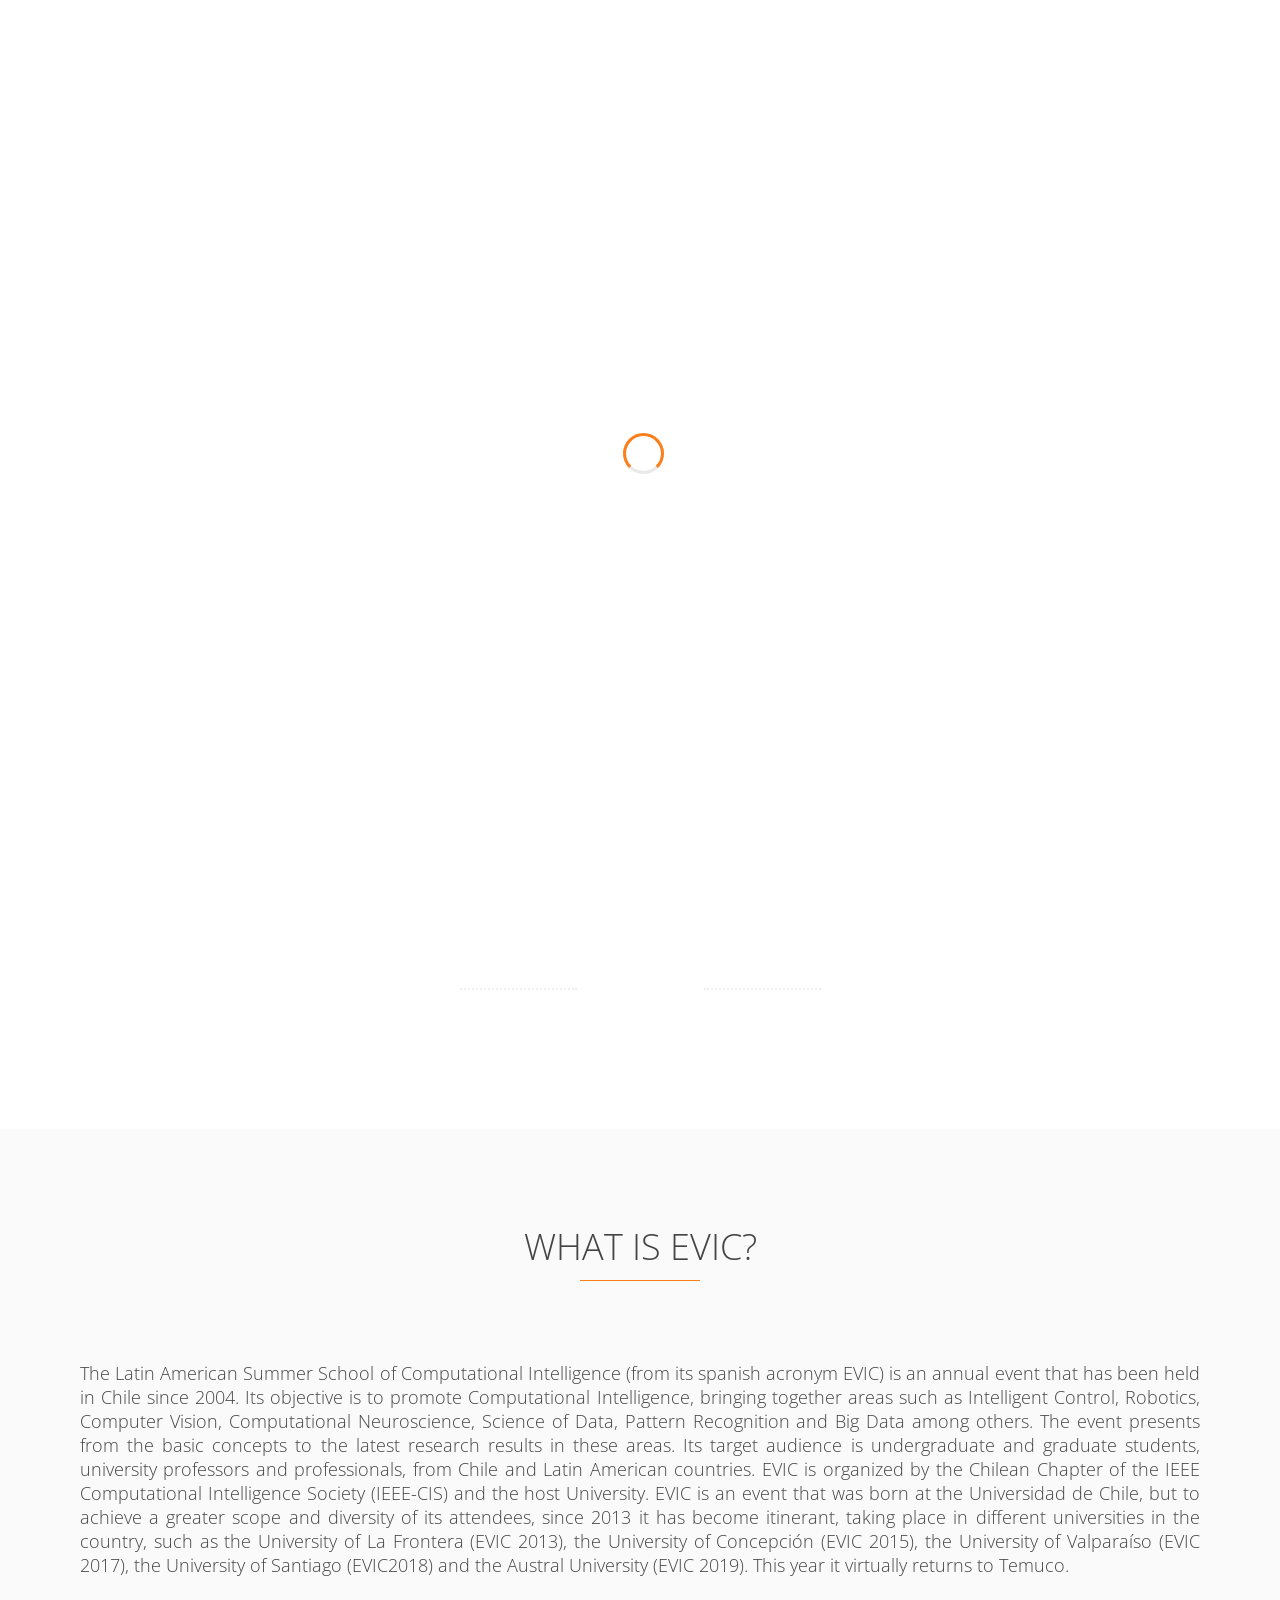
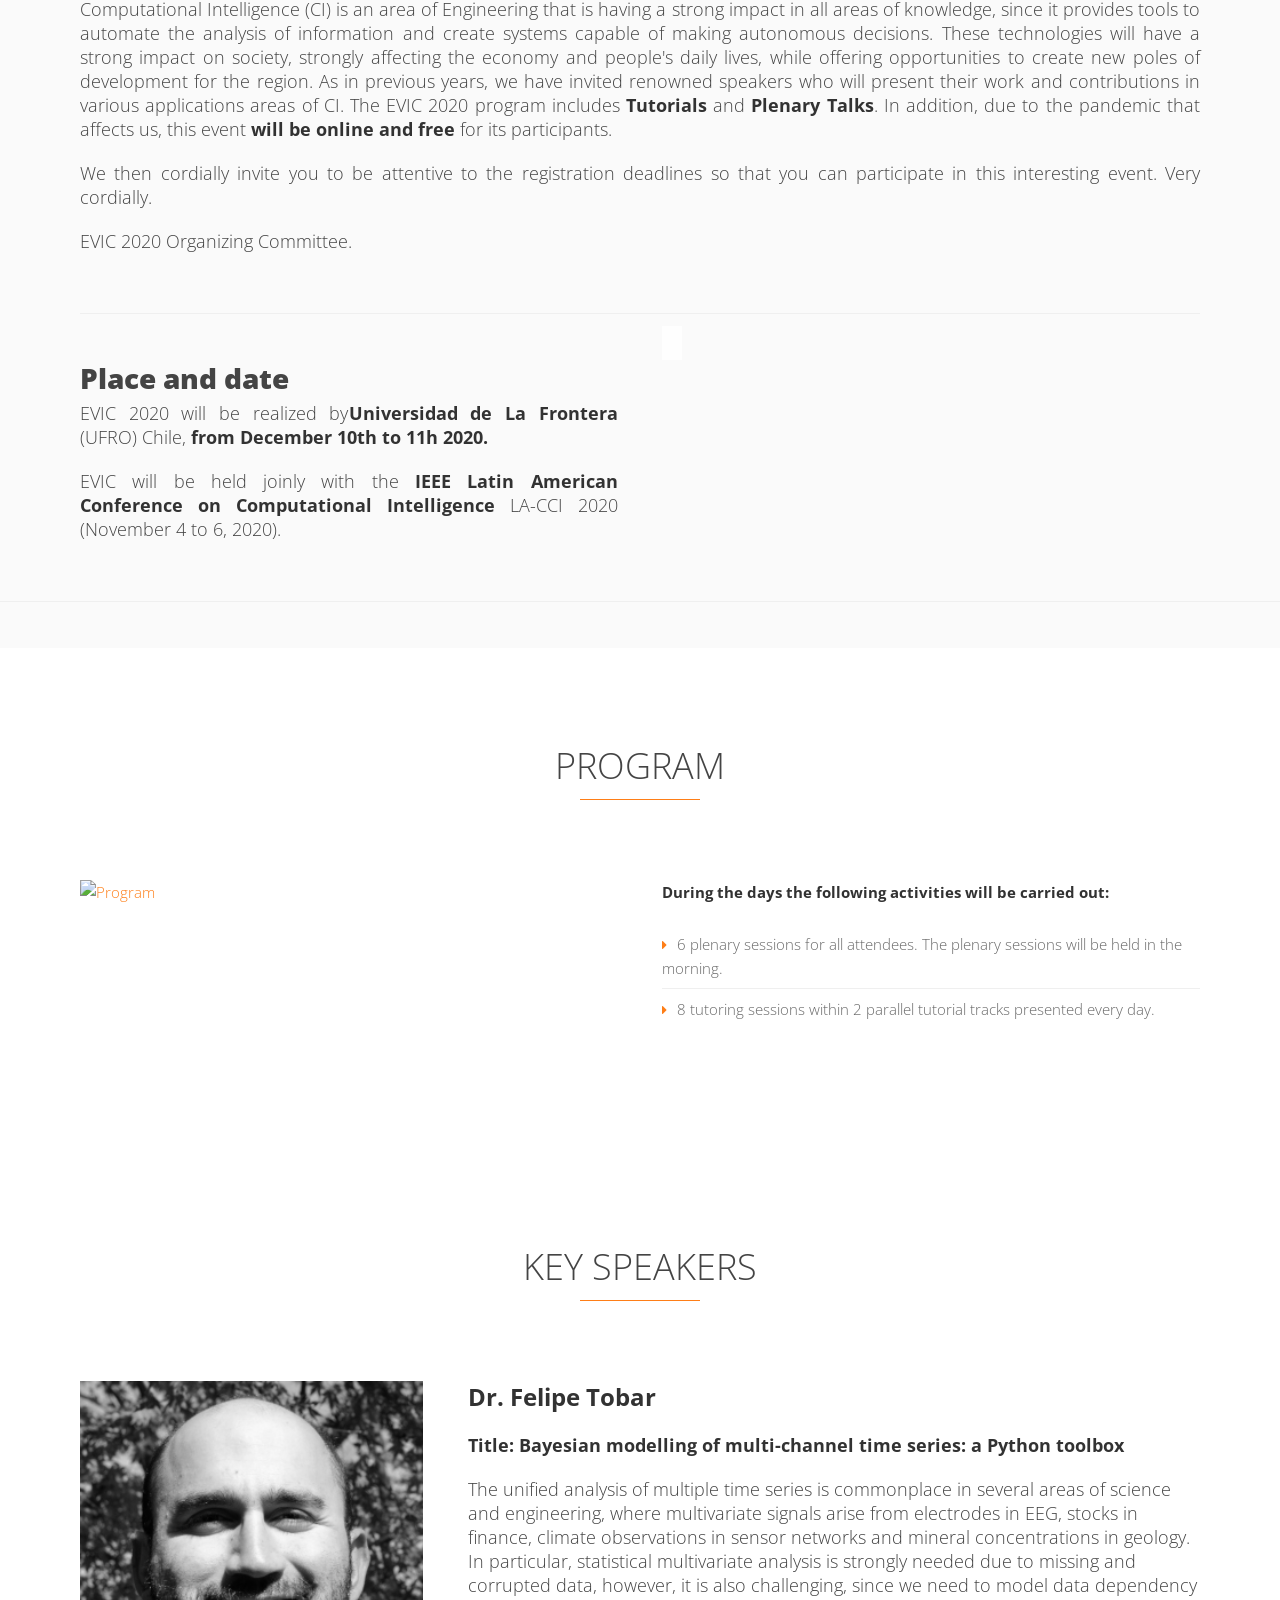
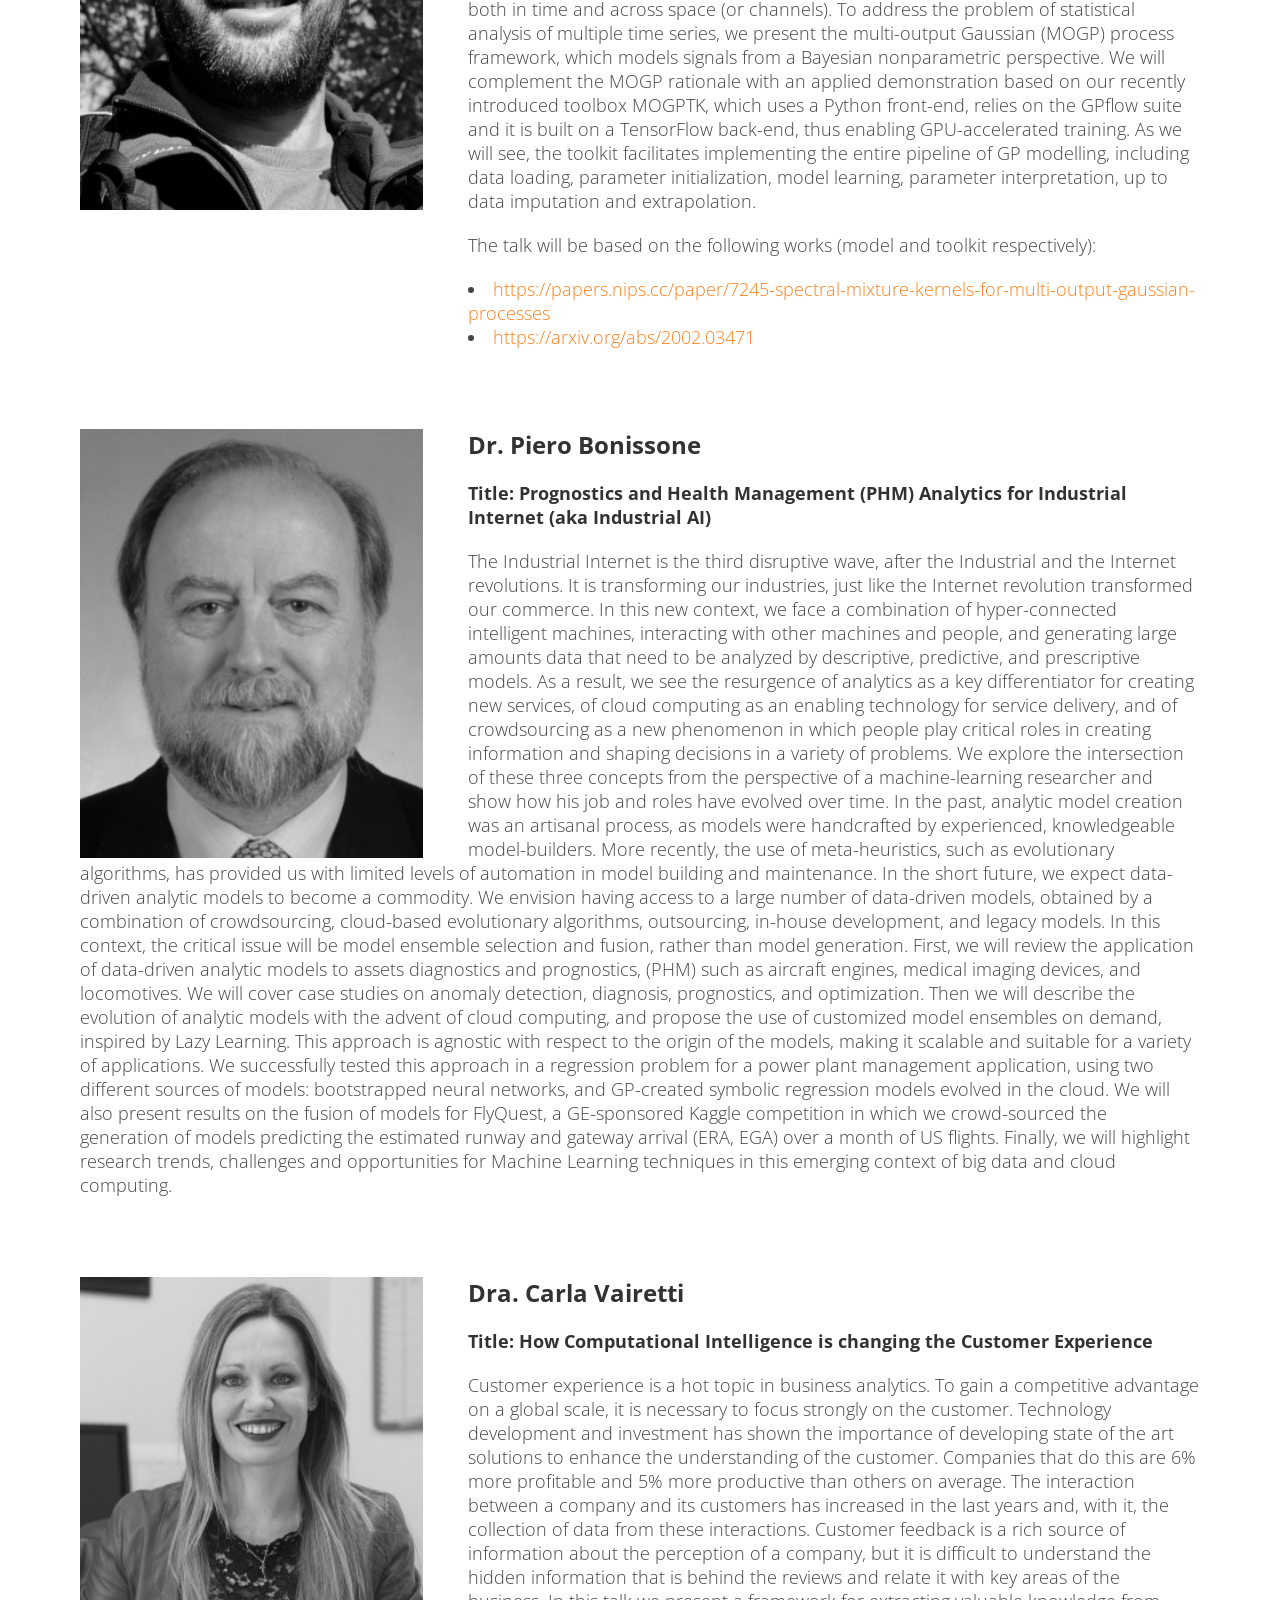
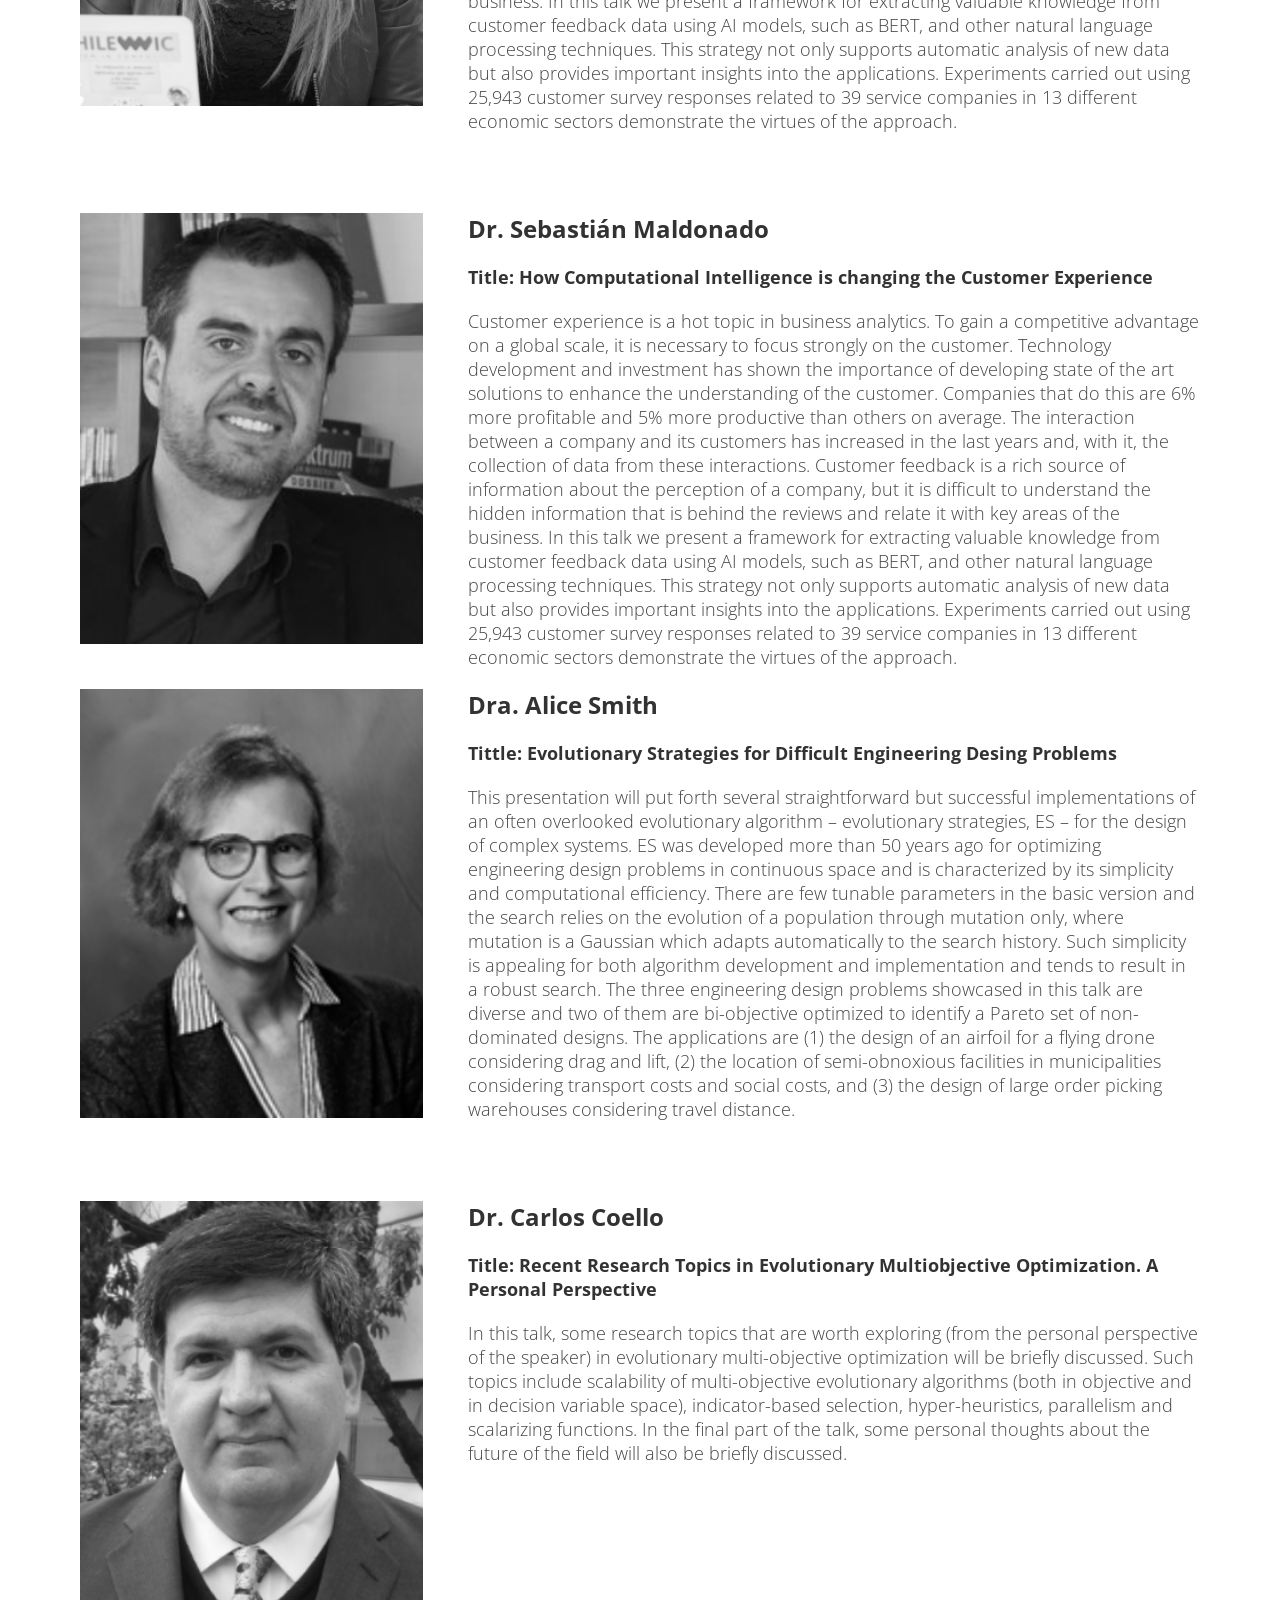
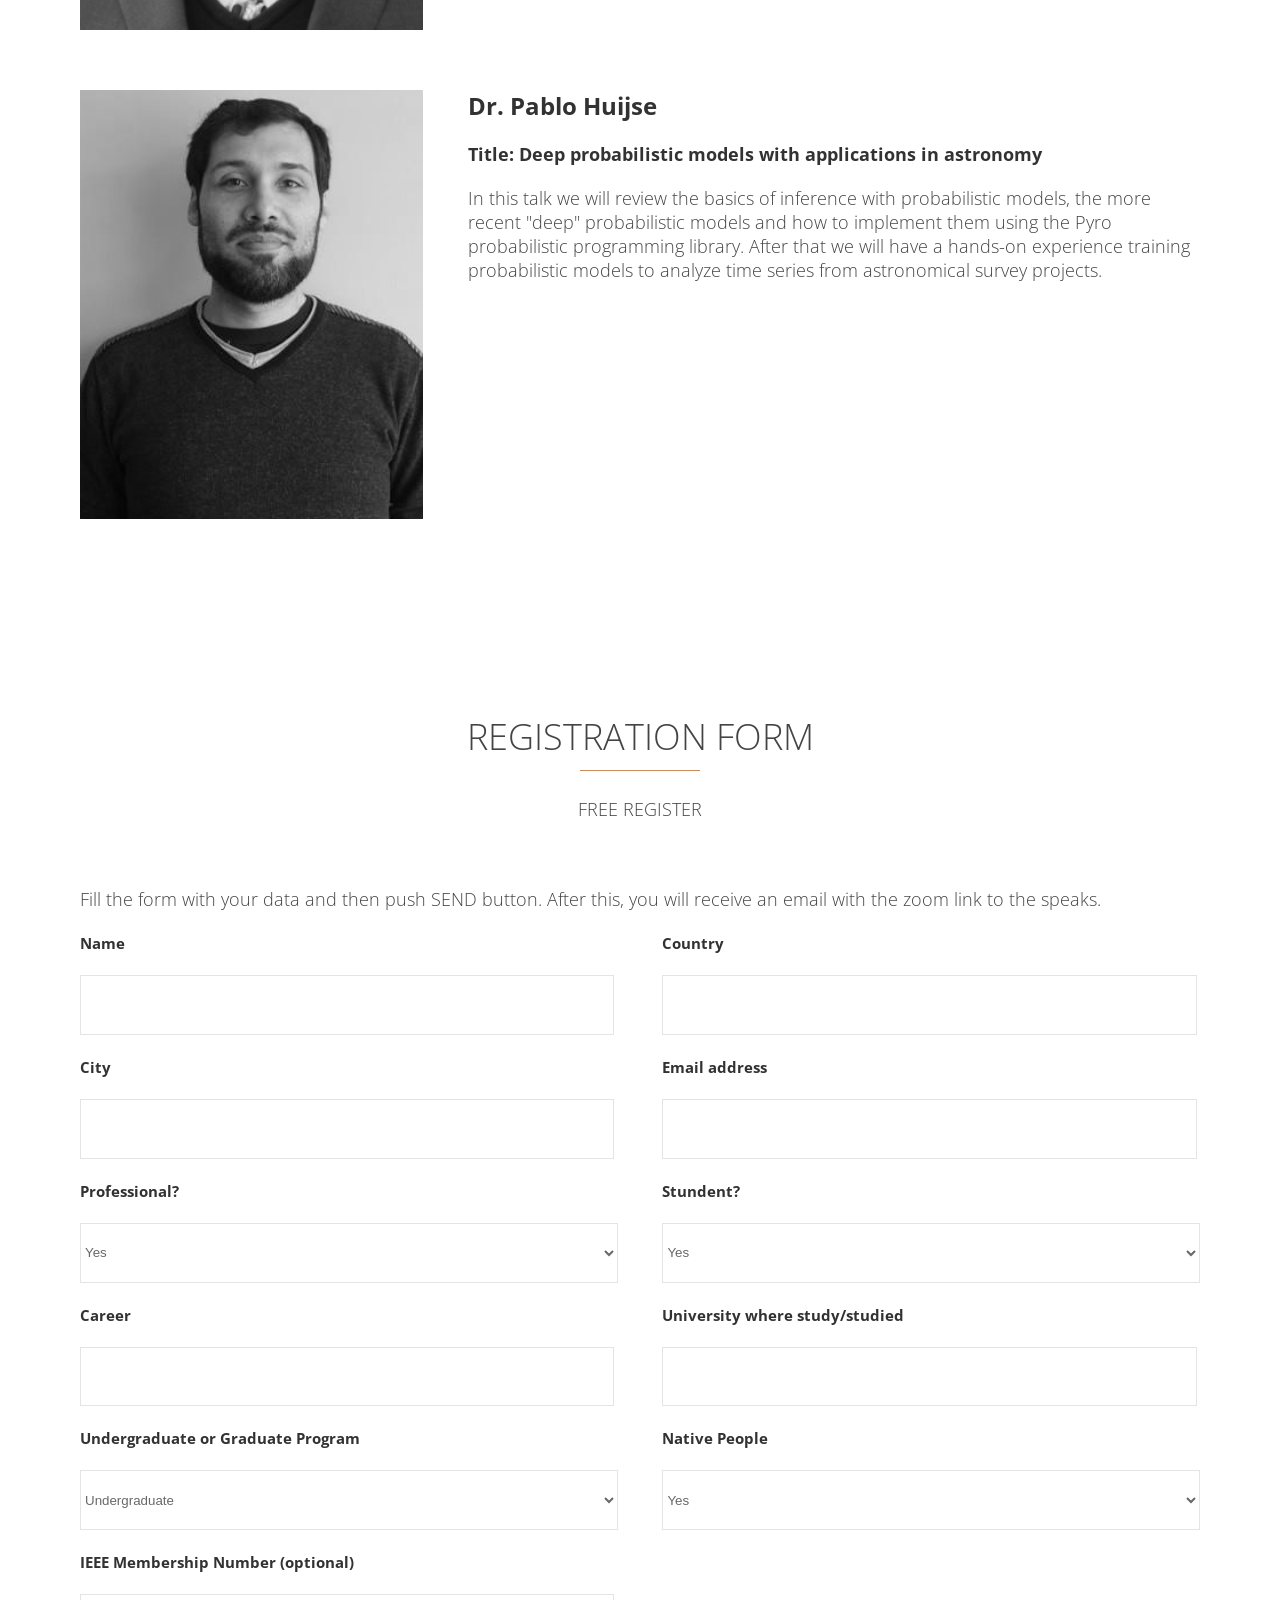
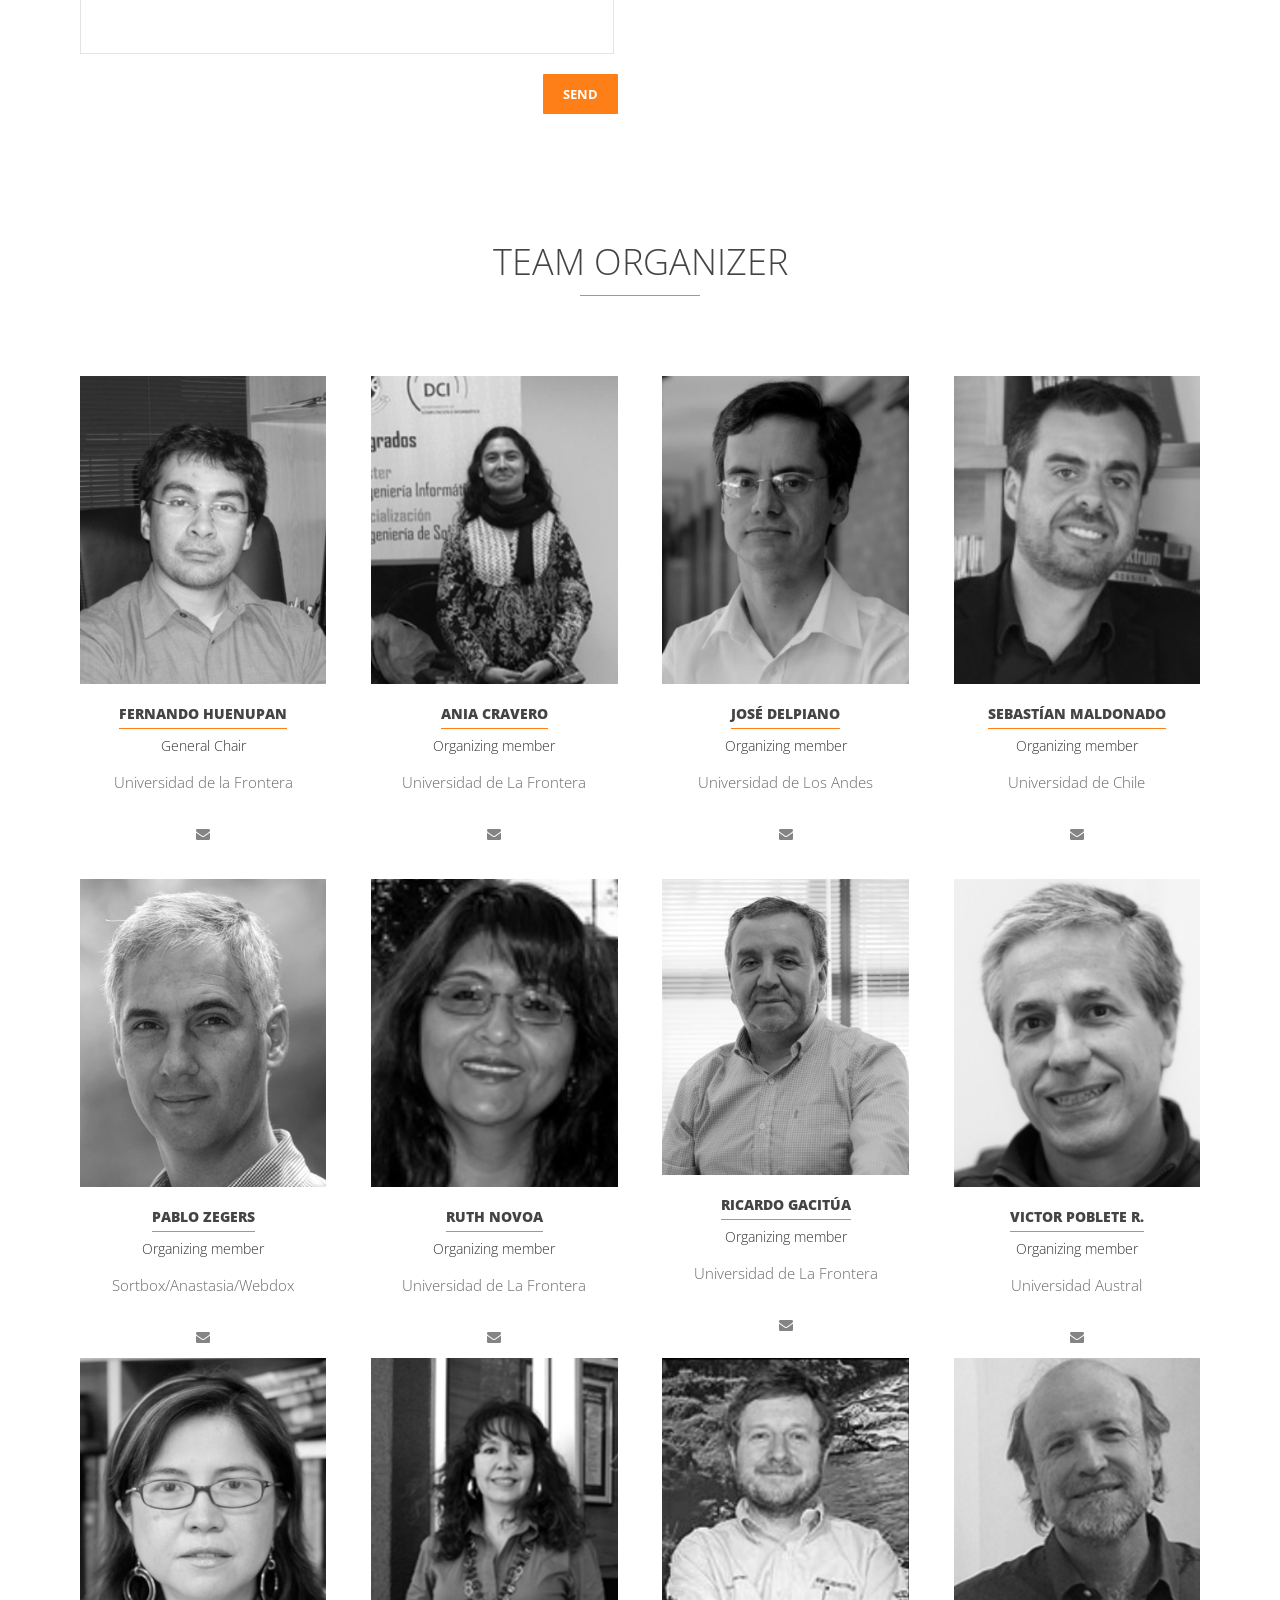
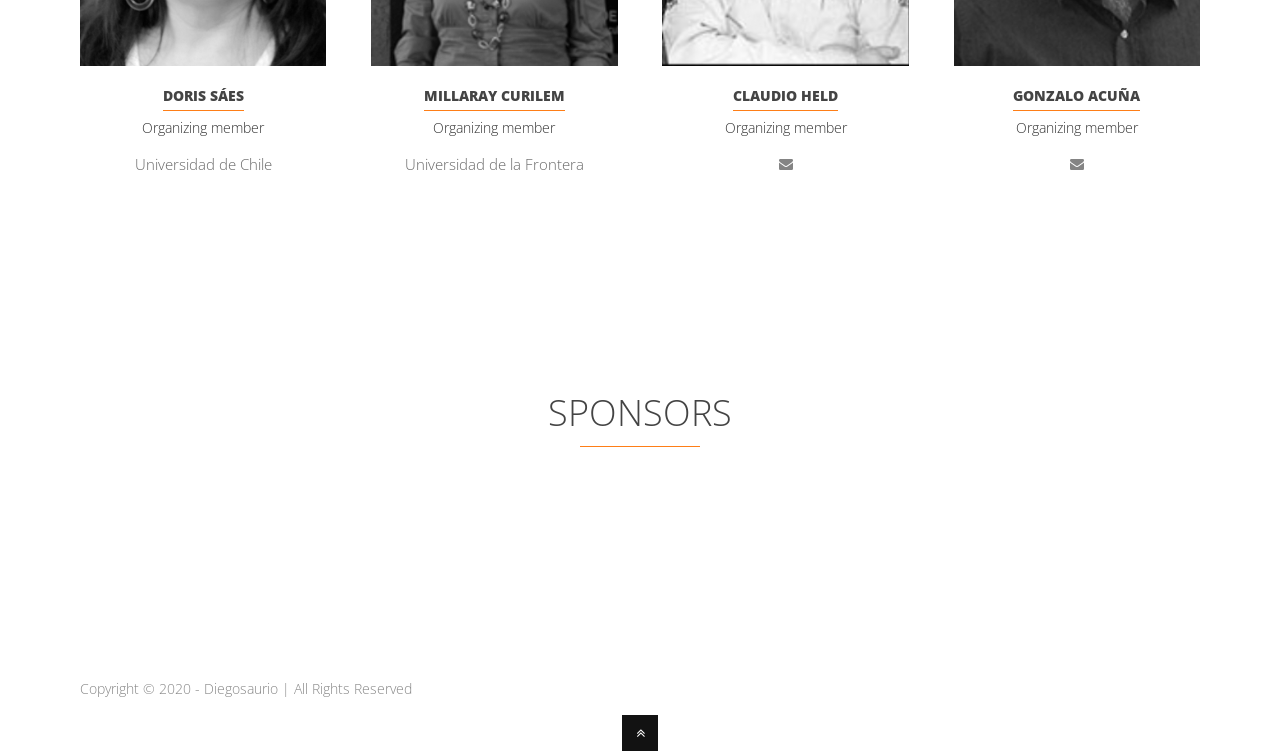
==== index_ingles.html @ 5d246e79 "Add files via upload" ====
<!DOCTYPE html> 
	<html lang="en"> 
	<head> 
		<meta http-equiv="content-type" content="text/html; charset=utf-8" /> 
		
		<!-- mobile meta tag -->		
		<meta name="viewport" content="width=device-width, initial-scale=1, maximum-scale=1" />

		<title>EVIC 2020</title> 
		
		<!-- main style -->
		<link rel="stylesheet" type="text/css" href="style.css" media="screen" />
		
		<!-- color scheme -->
		<link rel="stylesheet" type="text/css" href="color-schemes/orange/orange.css" media="screen" />
		
		<!--miscellaneous-->
		<link rel="stylesheet" type="text/css" href="css/superfish.css" media="screen" />
		<link rel="stylesheet" type="text/css" href="css/prettyPhoto.css" media="screen" />
		<link rel="stylesheet" type="text/css" href="css/font-awesome.css" media="screen" />
		<link rel="stylesheet" type="text/css" href="css/audioplayer.css" media="screen" />	
		<link rel="stylesheet" type="text/css" href="css/owl.carousel.css" media="screen" />	
		<link rel="stylesheet" type="text/css" href="css/animate.css" media="screen" />	
		
		<!-- revolution slider settings -->
		<link rel="stylesheet" type="text/css" href="rs-plugin/css/settings.css" media="screen" />		

		<!-- responsive stylesheet -->		
		<link rel="stylesheet" type="text/css" href="css/responsive.css" media="screen" />			
		
		<!-- Google Web Fonts -->
		<link href='http://fonts.googleapis.com/css?family=Open+Sans:300,400,600,700,800' rel='stylesheet' type='text/css'>	
		
		<!-- jQuery -->
		<script type="text/javascript" src="http://ajax.googleapis.com/ajax/libs/jquery/1.10.2/jquery.min.js"></script>	
		
		<!-- jQuery Scripts -->
		<script type="text/javascript" src="js/modernizr.js"></script>		
		<script type="text/javascript" src="js/jquery.prettyPhoto.js"></script>	
		<script type="text/javascript" src="js/jquery.parallax.js"></script>

	</head> 

	<body> 
		<!-- preloader-->
		<div class="whitebg">
			<div id="spinner"></div>
		</div>

		<header id="header" class="solid-header">
			<div class="centered-wrapper">
			
				<div class="percent-one-fourth">
					<div class="logo"><a href="index.html"><img src="images/EVIC_logocolor2.png" alt="" /></a></div>
				</div><!--end one-fourth-->
				
				<a class="nav-btn"><i class="fa fa-bars"></i></a>
				
				<div class="percent-three-fourth column-last">					
					<nav id="navigation">
						<ul id="mainnav" class="sf-menu">
							<li class="current"><a href="javascript:void(0)" onclick="window.location.href='#inicio'" ><span>START</span></a></li>
							<li><a href="javascript:void(0)" onclick="window.location.href='#about'"><span>WHAT IS EVIC</span></a></li>
							<li><a href="javascript:void(0)" onclick="window.location.href='#programa'"><span>PROGRAM</span></a></li>
							<li><a href="javascript:void(0)" onclick="window.location.href='#presentadores'"><span>SPEAKERS</span></a></li>
							<li><a href="javascript:void(0)" onclick="window.location.href='#inscripcion'"><span>REGISTRATION</span></a></li>	
							<li><a class="external" href="index.html"><span>SPANISH</span></a></li>
						</ul>
					</nav><!--end navigation-->
				</div><!--end three-fourth-->
				<div class="clear"></div>			
			</div><!--end centered-wrapper-->
		</header>	
		
	<div id="wrapper">

		<!-- HELLO SECTION -->
		
		<section id="inicio">
		
		<!--  menu-fixer class for the header. Should always be present when header is set to "solid-header". Delete it when you use "transparent-header" or "no-header" classes for the header  -->
		<div class="menu-fixer"></div>
		
			<div class="fullscreenbanner-container">
				<div class="fullscreenbanner">
					<ul>

						<!-- THE SECOND SLIDE -->
						<li data-transition="fade" data-slotamount="15" data-masterspeed="300">
							<img src="images/fondo-01.jpeg" alt="" />
							
							<div class="caption tp-resizeme big-text lft ltt"  
								 data-x="center" 
								 data-y="center" 
								 data-speed="300" 
								 data-start="500" 
								 data-easing="easeOutExpo">
								 <h1>EVIC 2020</h1>
					 			 <div class="fancy-caption" style="width: 365px">
										<div class="fancy-slider-info">Since 2004</div>
										<div class="fancy-slider-caption">Summer school</div> 
										<div class="fancy-slider-caption">in computational</div>
										<div class="fancy-slider-caption">intelligence</div>
								</div>
								</div>
							</div>				
						</li>	
					</ul>

				</div>	
			</div>

		</section>	
		<!-- ABOUT SECTION -->
		
		<section id="about" class="box fadeInDown">
		
			<div class="double-space"></div>
			
			<div class="centered-wrapper">	
			
				<h1 class="section-title">What is EVIC?</h1>	
				
				<div class="space"></div>
					<h3><p ALIGN="justify">
					The Latin American Summer School of Computational Intelligence (from its spanish acronym EVIC) is an annual event that has been held in Chile since 2004. Its objective is to promote Computational Intelligence, bringing together areas such as Intelligent Control, Robotics, Computer Vision, Computational Neuroscience, Science of Data, Pattern Recognition and Big Data among others. The event presents from the basic concepts to the latest research results in these areas. Its target audience is undergraduate and graduate students, university professors and professionals, from Chile and Latin American countries. EVIC is organized by the Chilean Chapter of the IEEE Computational Intelligence Society (IEEE-CIS) and the host University. EVIC is an event that was born at the Universidad de Chile, but to achieve a greater scope and diversity of its attendees, since 2013 it has become itinerant, taking place in different universities in the country, such as the University of La Frontera (EVIC 2013), the University of Concepción (EVIC 2015), the University of Valparaíso (EVIC 2017), the University of Santiago (EVIC2018) and the Austral University (EVIC 2019). This year it virtually returns to Temuco.
	                </p></h3>		

					<h3><p ALIGN="justify">
						Computational Intelligence (CI) is an area of Engineering that is having a strong impact in all areas of knowledge, since it provides tools to automate the analysis of information and create systems capable of making autonomous decisions. These technologies will have a strong impact on society, strongly affecting the economy and people's daily lives, while offering opportunities to create new poles of development for the region. As in previous years, we have invited renowned speakers who will present their work and contributions in various applications areas of CI. The EVIC 2020 program includes <strong>Tutorials</strong> and <strong>Plenary Talks</strong>. In addition, due to the pandemic that affects us, this event <strong>will be online and free</strong> for its participants.</p></h3>	

					<h3><p ALIGN="justify">We then cordially invite you to be attentive to the registration deadlines so that you can participate in this interesting event. Very cordially.</p></h3>	

					<h3><p align="justify">EVIC 2020 Organizing Committee. </p></h3>


				<div class="separator"></div>
				<div class="percent-one-half box fadeInDown">
					<h1 class="bold-style">Place and date</h1>
					<h3><p ALIGN="justify">EVIC 2020 will be realized by<strong>Universidad de La Frontera</strong> (UFRO) Chile, <strong>from December 10th to 11h 2020.</strong></p></h3>
					<h3><p align="justify">EVIC will be held joinly with the <strong>IEEE Latin American Conference on Computational Intelligence</strong> LA-CCI 2020 (November 4 to 6, 2020).</p></h3>
				</div>
				<div class="percent-one-half column-last">
					<div class="portfolio-slider-wrapper">
						<div class="portfolio-slider owl-carousel">
							<div class="slider-item">
								<a href="images/ufro/img-01.jpg" title="Image Gallery 1" rel="prettyPhoto[pp_gal]"><img src="images/ufro/img-01.jpg" alt="Picture 1" /></a>
							</div>
							<div class="slider-item">
								<a href="images/ufro/img-02.jpg" title="Image Gallery 2" rel="prettyPhoto[pp_gal]"><img src="images/ufro/img-02.jpg" alt="Picture 2" /></a>
							</div>
							<div class="slider-item">
								<a href="images/ufro/img-03.jpg" title="Image Gallery 2" rel="prettyPhoto[pp_gal]"><img src="images/ufro/img-03.jpg" alt="Picture 2" /></a>
							</div>
							<div class="slider-item">
								<a href="images/ufro/img-04.jpg" title="Image Gallery 2" rel="prettyPhoto[pp_gal]"><img src="images/ufro/img-04.jpg" alt="Picture 2" /></a>
							</div>
						</div>
						<div class="slider-nav"></div>
					</div>
				</div>
			</div>
			<div class="separator"></div>
		</section>
		
		<section id="programa" class="box fadeInDown">
			<div class="double-space"></div>
			
			<div class="centered-wrapper">	
			
				<h1 class="section-title">Program</h1>	
				<div class="space"></div>					

			<div class="percent-one-half portfolio-inner">
				<a href="images/programa_inglesv3.png" title="Programa EVIC 2020" rel="prettyPhoto"><img src="images/programa_inglesv3.png" alt="Program" /></a>		
			</div>	

			<div class="percent-one-half column-last">
				<p><strong>During the days the following activities will be carried out:</strong></p>
				<ul class="customlist">
					<li><i class="fa fa-caret-right"></i>6 plenary sessions for all attendees. The plenary sessions will be held in the morning.</li>
					<li><i class="fa fa-caret-right"></i>8 tutoring sessions within 2 parallel tutorial tracks presented every day.</li>
					</ul>		
			</div>
		
			<div class="clear"></div>
				
				<div class="double-space"></div>
			</div>
			

		</section>

		<section id="presentadores">
		
		<div class="double-space"></div>	
		<div class="centered-wrapper">
			
			<h1 class="section-title">KEY SPEAKERS</h1>
			<div class="space"></div>
				<div class="centered-wrapper">	
        
		<div class="percent-one-third box fadeInDown">
			<img class="team-avatar" src="images/oradores/img-08.png" alt="Felipe Tobar" style="filter: grayscale(100%);"/>	
		</div>	

		<div class="percent-two-third column-last">
			<h2><p><strong>Dr. Felipe Tobar</strong></h2>
			<h3><p><strong>Title: Bayesian modelling of multi-channel time series: a Python toolbox</strong></p>
			    <p>The unified analysis of multiple time series is commonplace in several areas of science and engineering, where multivariate signals arise from electrodes in EEG, stocks in finance, climate observations in sensor networks and mineral concentrations in geology. In particular, statistical multivariate analysis is strongly needed due to missing and corrupted data, however, it is also challenging, since we need to model data dependency both in time and across space (or channels). To address the problem of statistical analysis of multiple time series, we present the multi-output Gaussian (MOGP) process framework, which models signals from a Bayesian nonparametric perspective. We will complement the MOGP rationale with an applied demonstration based on our recently introduced toolbox MOGPTK, which uses a Python front-end, relies on the GPflow suite and it is built on a TensorFlow back-end, thus enabling GPU-accelerated training. As we will see, the toolkit facilitates implementing the entire pipeline of GP modelling, including data loading, parameter initialization, model learning, parameter interpretation, up to data imputation and extrapolation.</p>
			    <p>The talk will be based on the following works (model and toolkit respectively):</p>
			    <p><lu><li>
			        <a href="https://papers.nips.cc/paper/7245-spectral-mixture-kernels-for-multi-output-gaussian-processes">https://papers.nips.cc/paper/7245-spectral-mixture-kernels-for-multi-output-gaussian-processes</a>
			    </li>
			    <li>
			        <a href="https://arxiv.org/abs/2002.03471">https://arxiv.org/abs/2002.03471</a>
			    </li>
			    </lu></p>
			</h3>
		</div>
		<div class="half space"></div>
		<div class="percent-one-third box fadeInDown">
			<img class="team-avatar" src="images/oradores/img-04.png" alt="Piero Bonissone" style="filter: grayscale(100%);"/>	
		</div>	

		<div class="percent-two-half column-last">
			<h2><p><strong>Dr. Piero Bonissone</strong></h2>
			<h3><p><strong>Title: Prognostics and Health Management (PHM) Analytics for Industrial Internet (aka Industrial AI)</strong></p>
			    <p>The Industrial Internet is the third disruptive wave, after the Industrial and the Internet revolutions. It is transforming our industries, just like the Internet revolution transformed our commerce.  In this new context, we face a combination of hyper-connected intelligent machines, interacting with other machines and people, and generating large amounts data that need to be analyzed by descriptive, predictive, and prescriptive models.  As a result, we see the resurgence of analytics as a key differentiator for creating new services, of cloud computing as an enabling technology for service delivery, and of crowdsourcing as a new phenomenon in which people play critical roles in creating information and shaping decisions in a variety of problems. We explore the intersection of these three concepts from the perspective of a machine-learning researcher and show how his job and roles have evolved over time.
                    In the past, analytic model creation was an artisanal process, as models were handcrafted by experienced, knowledgeable model-builders. More recently, the use of meta-heuristics, such as evolutionary algorithms, has provided us with limited levels of automation in model building and maintenance.  In the short future, we expect data-driven analytic models to become a commodity. We envision having access to a large number of data-driven models, obtained by a combination of crowdsourcing, cloud-based evolutionary algorithms, outsourcing, in-house development, and legacy models. In this context, the critical issue will be model ensemble selection and fusion, rather than model generation.
                    First, we will review the application of data-driven analytic models to assets diagnostics and prognostics, (PHM) such as aircraft engines, medical imaging devices, and locomotives.  We will cover case studies on anomaly detection, diagnosis, prognostics, and optimization.
                    Then we will describe the evolution of analytic models with the advent of cloud computing, and propose the use of customized model ensembles on demand, inspired by Lazy Learning. This approach is agnostic with respect to the origin of the models, making it scalable and suitable for a variety of applications.  We successfully tested this approach in a regression problem for a power plant management application, using two different sources of models: bootstrapped neural networks, and GP-created symbolic regression models evolved in the cloud. We will also present results on the fusion of models for FlyQuest, a GE-sponsored Kaggle competition in which we crowd-sourced the generation of models predicting the estimated runway and gateway arrival (ERA, EGA) over a month of US flights.
                        Finally, we will highlight research trends, challenges and opportunities for Machine Learning techniques in this emerging context of big data and cloud computing.</p> 
			</h3>
		</div>
		<div class="half space"></div>
		<div class="percent-one-third box fadeInDown">
			<img class="team-avatar" src="images/oradores/img-07.png" alt="Carla Vairetti" style="filter: grayscale(100%);"/>	
		</div>	

		<div class="percent-two-third column-last">
			<h2><p><strong>Dra. Carla Vairetti</strong></h2>
			<h3><p><strong>Title: How Computational Intelligence is changing the Customer Experience</strong></p>
			    <p>Customer experience is a hot topic in business analytics. To gain a competitive advantage on a global scale, it is necessary to focus strongly on the customer. Technology development and investment has shown the importance of developing state of the art solutions to enhance the understanding of the customer. Companies that do this are 6% more profitable and 5% more productive than others on average. The interaction between a company and its customers has increased in the last years and, with it, the collection of data from these interactions. Customer feedback is a rich source of information about the perception of a company, but it is difficult to understand the hidden information that is behind the reviews and relate it with key areas of the business. In this talk we present a framework for extracting valuable knowledge from customer feedback data using  AI models, such as BERT, and other natural language processing techniques. This strategy not only supports automatic analysis of new data but also provides important insights into the applications. Experiments carried out using 25,943 customer survey responses related to 39 service companies in 13 different economic sectors demonstrate the virtues of the approach.</p> 
			</h3>
		</div>
		<div class="half space"></div>
		<div class="percent-one-third box fadeInDown">
			<img class="team-avatar" src="images/oradores/img-09.png" alt="Sebastian Maldonado" style="filter: grayscale(100%);"/>	
		</div>	

		<div class="percent-two-third column-last">
			<h2><p><strong>Dr. Sebastián Maldonado</strong></h2>
			<h3><p><strong>Title: How Computational Intelligence is changing the Customer Experience</strong></p>
			    <p>Customer experience is a hot topic in business analytics. To gain a competitive advantage on a global scale, it is necessary to focus strongly on the customer. Technology development and investment has shown the importance of developing state of the art solutions to enhance the understanding of the customer. Companies that do this are 6% more profitable and 5% more productive than others on average. The interaction between a company and its customers has increased in the last years and, with it, the collection of data from these interactions. Customer feedback is a rich source of information about the perception of a company, but it is difficult to understand the hidden information that is behind the reviews and relate it with key areas of the business. In this talk we present a framework for extracting valuable knowledge from customer feedback data using  AI models, such as BERT, and other natural language processing techniques. This strategy not only supports automatic analysis of new data but also provides important insights into the applications. Experiments carried out using 25,943 customer survey responses related to 39 service companies in 13 different economic sectors demonstrate the virtues of the approach.</p> 
			</h3>
		</div>
		<div class="percent-one-third box fadeInDown">
			<img class="team-avatar" src="images/oradores/img-03.png" alt="Alice Smith" style="filter: grayscale(100%);" />	
		</div>	

		<div class="percent-two-third column-last">
			<h2><p><strong>Dra. Alice Smith</strong></h2>
			<h3><p><strong>Tittle: Evolutionary Strategies for Difficult Engineering Desing Problems</strong></p>
			    <p>This presentation will put forth several straightforward but successful implementations of an often overlooked evolutionary algorithm – evolutionary strategies, ES – for the design of complex systems. ES was developed more than 50 years ago for optimizing engineering design problems in continuous space and is characterized by its simplicity and computational efficiency.  There are few tunable parameters in the basic version and the search relies on the evolution of a population through mutation only, where mutation is a Gaussian which adapts automatically to the search history.  Such simplicity is appealing for both algorithm development and implementation and tends to result in a robust search.  The three engineering design problems showcased in this talk are diverse and two of them are bi-objective optimized to identify a Pareto set of non-dominated designs.  The applications are (1) the design of an airfoil for a flying drone considering drag and lift, (2) the location of semi-obnoxious facilities in municipalities considering transport costs and social costs, and (3) the design of large order picking warehouses considering travel distance.</p> 
			</h3>
		</div> 
		<div class="half space"></div>
		<div class="percent-one-third box fadeInDown">
			<img class="team-avatar" src="images/oradores/img-02.png" alt="Carlos Coello " style="filter: grayscale(100%);"/>	
		</div>	

		<div class="percent-two-third column-last">
			<h2><p><strong>Dr. Carlos Coello</strong></h2>
			<h3><p><strong>Title: Recent Research Topics in Evolutionary Multiobjective Optimization. A Personal Perspective</strong></p>
			    <p>In this talk, some research topics that are worth exploring (from the personal perspective of the speaker) in evolutionary multi-objective optimization will be briefly discussed. Such topics include scalability of multi-objective evolutionary algorithms (both in objective and in decision variable space), indicator-based selection, hyper-heuristics, parallelism and scalarizing functions. In the final part of the talk, some personal thoughts about the future of the field will also be briefly discussed.</p> 
			</h3>
		</div>
		<div class="half space"></div>
		<div class="percent-one-third box fadeInDown">
			<img class="team-avatar" src="images/oradores/img-06.png" alt="Pablo Huijse" style="filter: grayscale(100%);"/>	
		</div>	

		<div class="percent-two-third column-last">
			<h2><p><strong>Dr. Pablo Huijse</strong></h2>
			<h3><p><strong>Title: Deep probabilistic models with applications in astronomy</strong></p>
			    <p>In this talk we will review the basics of inference with probabilistic models, the more recent "deep" probabilistic models and how to implement them using the Pyro probabilistic programming library. After that we will have a hands-on experience training probabilistic models to analyze time series from astronomical survey projects.</p> 
			</h3>
		</div>
		
		
		
		<div class="double-space"></div>
		</div>
	</section>
		<section id="inscripcion">
			
			<div class="double-space"></div>	
			<div class="centered-wrapper">		
				<h1 class="section-title">Registration form</h1>
				<h1 class="section-tagline">FREE REGISTER</h1>
				<div class="space"></div>
				<h3><p align="justify"> 
				 Fill the form with your data and then push SEND button. After this, you will receive an email with the zoom link to the speaks.</h3>
				<form method="post" action="php/becas_ingles.php" name="formulario" id="formulario">
							<fieldset class="percent-one-half">
								<p><strong>Name</strong></p>
								<input id="nombre" type="text" name="nombre" required />
							</fieldset>
							<fieldset class="percent-one-half column-last">
								<p><strong>Country</strong></p>
								<input id="pais" type="text" name="pais" required />
							</fieldset>
							<fieldset class="percent-one-half ">
								<p><strong>City</strong></p>
								<input id="ciudad" type="text" name="ciudad" required />
							</fieldset>
							<fieldset class="percent-one-half column-last">
								<p><strong>Email address</strong></p>
								<input type="email" name="email" id="email" required />
							</fieldset>
							<fieldset class="percent-one-half">
								<p><strong>Professional?</strong></p>
								<select name="profesional" style="width:100%;height: 60px">
									<option value="Yes">Yes</option>
									<option value="No">No</option>
								</select>
							</fieldset>
							<fieldset class="percent-one-half column-last">
								<p><strong>Stundent?</strong></p>
								<select name="estudiante" style="width:100%;height: 60px">
									<option value="Yes">Yes</option>
									<option value="No">No</option>
								</select>
							</fieldset>			
							<fieldset class="percent-one-half">
								<p><strong>Career</strong></p>
								<input id="carrera" type="text" name="carrera" required />
							</fieldset>
							<fieldset class="percent-one-half column-last">
								<p><strong>University where study/studied</strong></p>
								<input id="universidad" type="text" name="universidad" required />
							</fieldset>
							<fieldset class="percent-one-half">
								<p><strong>Undergraduate or Graduate Program</strong></p>
								<select name="programa" style="width:100%;height: 60px">
									<option value="pregrado">Undergraduate</option>
									<option value="postgrado">Graduate</option>
								</select>
							</fieldset>	
							<fieldset class="percent-one-half column-last">
								<p><strong>Native People</strong></p>
								<select name="pueblo_originario" style="width:100%;height: 60px">
									<option value="Yes">Yes</option>
									<option value="No">No</option>
								</select>
							</fieldset>
							<fieldset class="percent-one-half">
								<p><strong>IEEE Membership Number (optional)</strong></p>
								<input id="ieee" type="text" name="ieee" />
								<input type="submit" name="send" value="SEND" id="submit" class="button orange"/>
							</fieldset>							
						</form>	
					<div class="half-space"></div>			
			
		</section>


		<section id="organizadores" >	
				
			<div class="double-space"></div>	
			<div class="centered-wrapper">
				
				<h1 class="section-title">Team organizer</h1>
				
				<div class="space"></div>
			
				<div class="team">
					<div class="percent-one-fourth box fadeInDown">
							<img class="team-avatar" src="images/organizadores/img-01.jpg" alt=" "style="filter: grayscale(100%);" />

							<div class="team-text">
								<h3><span>FERNANDO HUENUPAN</span></h3>
								<h6>General Chair </h6>
								<p>Universidad de la Frontera</p>					
							</div>		
							<div class="team-social">
								<a target="_blank" 	href="mailto:fernando.huenupan@ufrontera.cl"><i class="fa fa-envelope"></i></a>
							</div>						
							
					</div><!--end one-third-->
					<div class="percent-one-fourth box fadeInDown">
							<img class="team-avatar" src="images/organizadores/img-02.jpg" alt=" " style="filter: grayscale(100%);"/>
						
							<div class="team-text">
								<h3><span>ANIA CRAVERO</span></h3>
								<h6>Organizing member</h6>
								<p>Universidad de La Frontera</p>					
							</div>		
							<div class="team-social">
								<a href="mailto:ania.cravero@ufrontera.cl"><i class="fa fa-envelope"></i></a>
					</div>						
				
					</div><!--end one-third-->
					<div class="percent-one-fourth box fadeInDown">
								<img class="team-avatar" src="images/organizadores/img-03.jpg" alt=" "style="filter: grayscale(100%);" />
							<div class="team-text">
								<h3><span>José Delpiano</span></h3>
								<h6>Organizing member</h6>
								<p>Universidad de Los Andes</p>					
							</div>		
							<div class="team-social">
								<a href="mailto:jd@miuandes.cl"><i class="fa fa-envelope"></i></a>
							</div>						
					
					</div><!--end one-third-->
					<div class="percent-one-fourth column-last box fadeInDown">
								<img class="team-avatar" src="images/organizadores/img-04.jpg" alt=" "style="filter: grayscale(100%);" />
							<div class="team-text">
								<h3><span>Sebastían Maldonado</span></h3>
								<h6>Organizing member</h6>
								<p>Universidad de Chile</p>					
							</div>		
							<div class="team-social">
								<a href="mailto:sebastianm.phd@gmail.com"><i class="fa fa-envelope"></i></a>
								<br>
								<br>
							</div>				
					
					</div><!--end one-third-->			
					
					<div class="percent-one-fourth box fadeInDown">
								<img class="team-avatar" src="images/organizadores/img-05.jpg" alt=" "style="filter: grayscale(100%);" />
							<div class="team-text">
								<h3><span>Pablo Zegers</span></h3>
								<h6>Organizing member</h6>
								<p>Sortbox/Anastasia/Webdox</p>					
							</div>		
							<div class="team-social">
								<a href="mailto:pablozegers@gmail.com"><i class="fa fa-envelope"></i></a>
							</div>						
						
					</div><!--end one-third-->		
					<div class="percent-one-fourth box fadeInDown">
								<img class="team-avatar" src="images/organizadores/img-06.jpg" alt=" "style="filter: grayscale(100%);" />
							<div class="team-text">
								<h3><span>RUTH NOVOA</span></h3>
								<h6>Organizing member</h6>
								<p>Universidad de La Frontera</p>					
							</div>		
							<div class="team-social">
								<a href="mailto:ruth.novoa@ufrontera.cl"><i class="fa fa-envelope"></i></a>
							</div>						
							
					</div><!--end one-third-->
					<div class="percent-one-fourth box fadeInDown">
								<img class="team-avatar" src="images/organizadores/img-07.jpg" alt=" "style="filter: grayscale(100%);" />
							<div class="team-text">
								<h3><span>RICARDO GACITÚA</span></h3>
								<h6>Organizing member</h6>
								<p>Universidad de La Frontera</p>					
							</div>		
							<div class="team-social">
								<a href="mailto:ricardo.gacitua@ufrontera.cl"><i class="fa fa-envelope"></i></a>
					</div>						
						
					</div><!--end one-third--><div class="percent-one-fourth column-last box fadeInDown">
								<img class="team-avatar" src="images/organizadores/img-08.jpg" alt=" "style="filter: grayscale(100%);" />
							<div class="team-text">
								<h3><span>VICTOR POBLETE R.</span></h3>
								<h6>Organizing member</h6>
								<p>Universidad Austral</p>					
							</div>		
							<div class="team-social">
								<a href="mailto:vpoblete@uach.cl"><i class="fa fa-envelope"></i></a>
							</div>						
					
					</div><!--end one-third-->
					<div class="percent-one-fourth box fadeInDown">
								<img class="team-avatar" src="images/organizadores/img-09.jpg" alt=" "style="filter: grayscale(100%);" />
							<div class="team-text">
								<h3><span>DORIS SÁES</span></h3>
								<h6>Organizing member</h6>
								<p>Universidad de Chile</p>					
							</div>				
							
					</div><!--end one-third-->			
					
					<div class="percent-one-fourth  box fadeInDown">
								<img class="team-avatar" src="images/organizadores/img-10.jpg" alt=" " style="filter: grayscale(100%);"/>
							<div class="team-text">
								<h3><span>MILLARAY CURILEM</span></h3>
								<h6>Organizing member</h6>
								<p>Universidad de la Frontera</p>					
							</div>							
						
					</div><!--end one-third--><div class="percent-one-fourth  box fadeInDown">
						<img class="team-avatar" src="images/organizadores/img-11.png" alt=" "style="filter: grayscale(100%);" />
					<div class="team-text">
						<h3><span>CLAUDIO HELD</span></h3>
						<h6>Organizing member</h6>
					</div>		
					<div class="team-social">
						<a href="mailto:cheld@apacom.cl"><i class="fa fa-envelope"></i></a>
					</div>							
					</div><!--end one-third--><div class="percent-one-fourth column-last box fadeInDown">
						<img class="team-avatar" src="images/organizadores/img-12.png" alt=" "style="filter: grayscale(100%);" />
					<div class="team-text">
						<h3><span>GONZALO ACUÑA</span></h3>
						<h6>Organizing member</h6>
					</div>		
					<div class="team-social">
						<a href="mailto:gonzalo.acuna@usach.cl"><i class="fa fa-envelope"></i></a>
					</div>							
						
					</div><!--end one-third-->	
					</div><!--end one-third-->	
				</div><!--end team-->	
				<div class="double-space"></div>
			</div>
		</section>		
		
		
		

		<!-- AUSPICIADORES SECTION -->
		
		<section id="auspiciadores">	
			<section class="centered-wrapper">
				<div class="double-space"></div>
				
				<h1 class="section-title">SPONSORS</h1>	
				<div class="space"></div>
				
				<div class="clients-carousel">
					<div id="owl-clients" class="owl-carousel box fadeInDown">		
						<div >
							<a href="https://www.ufro.cl/" target="_blank">
								<img src="images/clients/ufro.png" alt="" />
							</a>
						</div>
						<div class="space">
						</div>	
						<div >
							<a href="https://cis.ieee.org/" target="_blank">
								<img src="images/clients/ieee.png" alt="" />
							</a>
						</div>	
					</div>
				</div>
				<div class="double-space"></div>
			</section>
		</section>	


		<footer id="footer">		
			<div id="bottomfooter">		
				<div class="centered-wrapper">		
					<div class="percent-two-third">
						<p>Copyright &copy; 2020 - Diegosaurio | All Rights Reserved</p>
					</div><!--end one-half-->
				</div><!--end centered-wrapper-->				
			</div><!--end bottomfooter-->
			
			<a href="#" class="totop"><i class="fa fa-angle-double-up"></i></a>
			
		</footer><!--end footer-->	
		
	</div><!--end wrapper-->

		<!-- JQUERY SCRIPTS -->
		
		<script type="text/javascript" src="js/waypoints.min.js"></script>		
		<script type="text/javascript" src="js/hoverIntent.js"></script>
		<script type="text/javascript" src="js/superfish.js"></script>
		<script type="text/javascript" src="twitter/jquery.tweet.min.js"></script>
		<script type="text/javascript" src="js/jflickrfeed.js"></script>
		<script type="text/javascript" src="js/jquery.contact.js"></script>
		<script type="text/javascript" src="js/jquery.jplayer.min.js"></script>
		<script type="text/javascript" src="js/smoothScroll.js"></script>
		<script type="text/javascript" src="js/owl.carousel.min.js"></script>
		<script type="text/javascript" src="js/jquery.fitvids.js"></script>
		<script type="text/javascript" src="js/jquery.countTo.js"></script>
		<script type="text/javascript" src="js/jack-in-the-box.js"></script>
		<script type="text/javascript" src="js/jquery.scrollTo.js"></script>	
		<script type="text/javascript" src="js/jquery.nav.js"></script>

		<!-- ISOTOPE -->
		<script type="text/javascript" src="js/jquery.isotope.min.js"></script>	
		<script type="text/javascript" src="js/custom-isotope.js"></script>	
		
		<!-- REVOLUTION SLIDER -->
		<script type="text/javascript" src="rs-plugin/js/jquery.themepunch.plugins.min.js"></script>
		<script type="text/javascript" src="rs-plugin/js/jquery.themepunch.revolution.min.js"></script>
		<script type="text/javascript" src="js/custom-revolution.js"></script>

		<!-- CUSTOM -->
		<script type="text/javascript" src="js/custom.js"></script>

	</body> 
	</html>
---- style.css ----
/*-----------------------------------------------------------------------------------

	Template Name: Patti
	Template URI: http://www.deliciousthemes.com
	Description: Creative / Portfolio One-Page Template
	Author: Madalin Tudose
	Author URI: http://www.deliciousthemes.com
	License: GNU General Public License version 3.0
	License URI: http://www.gnu.org/licenses/gpl-3.0.html
	Version: 1.1
	
	All files, unless otherwise stated, are released under the GNU General Public License
	version 3.0 (http://www.gnu.org/licenses/gpl-3.0.html)

-----------------------------------------------------------------------------------

	1. CSS Reset & Clearfix
	2. Document Setup (body, common classes, etc)
	3. Columns
	4. Typography
	5. Header
	6. Main Content
	7. Footer
	8. Elements

-----------------------------------------------------------------------------------*/


/*-----------------------------------------------------------------------------------*/
/*	1.	CSS Reset & Clearfix - http://meyerweb.com/eric/tools/css/reset/
/*-----------------------------------------------------------------------------------*/

html, body, div, span, applet, object, iframe,
h1, h2, h3, h4, h5, h6, p, blockquote, pre,
a, abbr, acronym, address, big, cite, code,
del, dfn, em, img, ins, kbd, q, s, samp,
small, strike, strong, sub, sup, tt, var,
b, u, i, center,
dl, dt, dd, ol, ul, li,
fieldset, form, label, legend,
table, caption, tbody, tfoot, thead, tr, th, td,
article, aside, canvas, details, embed, 
figure, figcaption, footer, header, hgroup, 
menu, nav, output, ruby, section, summary,
time, mark, audio, video {
	margin: 0;
	padding: 0;
	border: 0;
	font-size: 100%;
	font: inherit;
	vertical-align: baseline;
}

/* HTML5 display-role reset for older browsers */
article, aside, details, figcaption, figure, 
footer, header, hgroup, menu, nav, section {
	display: block;
}

body {
	line-height: 1;
}

ol, ul {
	list-style: none;
}

blockquote, q {
	quotes: none;
}

blockquote:before, blockquote:after,
q:before, q:after {
	content: '';
	content: none;
}

table {
	border-collapse: collapse;
	border-spacing: 0;
}

input,textarea {	
	font:inherit;
	resize:none;
	vertical-align: bottom;
}

video {
	max-width: 100%;
	height: auto;
}

iframe,
embed,
object {
	max-width: 100%;
}

* { _noFocusLine: expression(this.hideFocus=true); } /* Removes dotted lines around links */

.clean {
	position:relative;
	display: block;
	clear: both;
}

/*-----------------------------------------------------------------------------------*/
/*	2.	Document Setup (body, common classes, structure etc)
/*-----------------------------------------------------------------------------------*/


/* parallax */

#contact {
	background:url(images/parallax-contact.jpg) 50% 0 repeat-y fixed;
}

#services {
	background:url(images/parallax-services.jpg) 50% 0 repeat-y fixed;
}

#twitter {
	background:url(images/parallax-twitter.jpg) 50% 0 repeat-y fixed;
}

#quote {
	background:url(images/parallax-quote.jpg) 50% 0 repeat-y fixed;
}

#projectbg {
	background:url(images/parallax-portfolio.jpg) 50% 0 repeat-y fixed;	
}

#about {
	background: #fafafa;
}

#clients {
	background: #fafafa;
}

/* revslider*/

html .tp-bullets.simplebullets.round .bullet {
    background: rgba(0, 0, 0, 0);
    border: 1px solid #fff;
    width: 26px;
    height: 4px;
    margin-left: 5px;
	text-indent: -9999px;
}

.tp-bullets.simplebullets.round .bullet:hover,
.tp-bullets.simplebullets.round .bullet.selected,
.tp-bullets.simplebullets.navbar .bullet:hover,
.tp-bullets.simplebullets.navbar .bullet.selected {	
	background:#fff !important; 
}

html .tp-leftarrow, html .tp-rightarrow {
	-webkit-transition:all 0.2s linear;
    -moz-transition:all 0.2s linear;
    -o-transition:all 0.2s linear;
    transition:all 0.2s linear;		
}	

html .tp-leftarrow.default {
	background: url(images/slider-arrows.png) no-repeat 0 0;
	width: 47px;
	height: 47px;
}

html .tp-rightarrow.default {
	background: url(images/slider-arrows.png) no-repeat -47px 0;
	width: 47px;
	height: 47px;
}

html .tp-bullets {
	opacity: 0.7;
	
	-ms-filter: "progid:DXImageTransform.Microsoft.Alpha(Opacity=70)";
	filter: alpha(opacity=70);
	-moz-opacity: 0.7;
}

html .tp-bullets:hover {
	opacity: 1;
	
	-ms-filter: "progid:DXImageTransform.Microsoft.Alpha(Opacity=100)";
	filter: alpha(opacity=100);
	-moz-opacity: 1;	
}

html .tp-leftarrow.default:hover, html .tp-rightarrow.default:hover {
	opacity: 1;
	
	-ms-filter: "progid:DXImageTransform.Microsoft.Alpha(Opacity=100)";
	filter: alpha(opacity=100);
	-moz-opacity: 1;	
}

.tp-rightarrow.default, .tp-leftarrow.default {
	opacity: 0.7;
	
	-ms-filter: "progid:DXImageTransform.Microsoft.Alpha(Opacity=70)";
	filter: alpha(opacity=70);
	-moz-opacity: 0.7;	
}

.page-title-subtitle {
    border-top: 1px solid #efefef;
    border-bottom: 1px solid #efefef;
    padding: 60px 0;
    margin-bottom: 50px;
    overflow: hidden;
}

.parallax-padding {
	padding: 80px 0;
}

.page-title-subtitle h2 {
    font-size: 48px;

}

.page-title-subtitle h3 {
    font-size: 24px;

    color: #999;
    padding-top: 20px;
    margin-bottom: 0px;
}

.whitebg {
	background-color: #FFF;
	width: 100%;
	height: 100%;
	position: fixed;
	z-index: 100000;
}

#spinner {
	position: absolute;
	height:35px;
	width:35px;
	top: 50%;
	border:3px solid rgba(226, 226, 226, 0.75);
	border-radius:100%;
	-webkit-animation: rotation 1s infinite linear;
	-moz-animation: rotation 1s infinite linear;
	-o-animation: rotation 1s infinite linear;
	animation: rotation 1s infinite linear;
	left: 50%;
	margin-left: -17px;
	margin-top: -17px;
}

.no-csstransforms #spinner {
	background:url(images/preloader.gif) no-repeat scroll 0 0;
	width: 38px;
	height: 38px;
	border: 0;
	margin-left: -19px;
	margin-top: -19px;	
}

.no-csstransforms #spinner:before {
	border: 0;
}	

#spinner:before {
   content:"";
   display:block;
   position:absolute;
   left:-3px;
   top:-3px;
   height:100%;
   width:100%;
   border-top:3px solid rgba(0,0,0,1);
   border-left: 3px solid #000;
   border-bottom:3px solid transparent;
   border-right: 3px solid #000;
   border-radius:100%;
}
@-webkit-keyframes rotation {
   from {-webkit-transform: rotate(0deg);}
   to {-webkit-transform: rotate(359deg);}
}
@-moz-keyframes rotation {
   from {-moz-transform: rotate(0deg);}
   to {-moz-transform: rotate(359deg);}
}
@-o-keyframes rotation {
   from {-o-transform: rotate(0deg);}
   to {-o-transform: rotate(359deg);}
}
@keyframes rotation {
   from {transform: rotate(0deg);}
   to {transform: rotate(359deg);}
}

.menu-fixer {
    display: block;
    width: 100%;
}

.menu-border {
	border-top: 1px solid #efefef;
}

.darker-overlay {
	background-color: rgba(0, 0, 0, 0.7);
	position: relative;
	width: 100%;
	height: 100%;
	display: block;
}

.no-rgba .darker-overlay {
	background:url(images/item-on-hover.png) scroll 0 0 repeat;
}

.lighter-overlay {
	background-color: rgba(255, 255, 255, 0.7);	
	position: relative;
	width: 100%;
	height: 100%;
	display: block;
}

.no-rgba .lighter-overlay {
	background:url(images/item-on-hover-white.png) scroll 0 0 repeat;
}

.darker-overlay {
	color: #fafafa;
}
.darker-overlay h1, .darker-overlay h2, .darker-overlay h3, .darker-overlay h4, .darker-overlay h5, .darker-overlay h6 {
	color: #fff;
}

.darker-overlay a:hover {
	color: #fff;
}

.darker-overlay input[type=text], .darker-overlay input[type=email], .darker-overlay textarea {
	border: 1px solid  #fafafa;
	color: #fafafa; 
}

h2.parallax-quote {
	font-size: 30px;
	font-weight: 300;
	line-height: 48px;
	text-align:center;
}

.quote-author {
	float: right;
	display: inline-block;
	font-weight: bold;
	text-transform: uppercase;
}

.quote-author:before {
	content: "- ";
}


/* Carousels */

.testimonials-carousel, .twitter-carousel, .clients-carousel {
  width: 80%;
  position: relative;
  height: auto;
  margin: 0 auto;
}

.slider-item a {
	display: block;
}
	
.portfolio-slider-wrapper {
	position: relative;
}

.portfolio-slider {
	position: relative;
}

.slider-nav {
    position: absolute;
	
    bottom: 0;
    left: 0;
    height: 34px;
    line-height: 34px;
    background: #fff;
    opacity: 0.8;
    padding: 0 10px;
    font-weight: bold;
    color: #999;
	
	-ms-filter: "progid:DXImageTransform.Microsoft.Alpha(Opacity=80)";
	filter: alpha(opacity=80);
	-moz-opacity: 0.8;		
}

.portfolio-slider img {
	height: auto;
	display: block;
	width: 100%;
}

.portfolio-slider .owl-prev, .portfolio-slider .owl-next {
    width: 36px;
    height: 34px;
    float: left;
    background: #fff;
    opacity: 0.8;
    position: absolute;
    bottom: 0;
    right: 0;
	-webkit-transition:all 0.2s linear;
    -moz-transition:all 0.2s linear;
    -o-transition:all 0.2s linear;
    transition:all 0.2s linear;	
	
	-ms-filter: "progid:DXImageTransform.Microsoft.Alpha(Opacity=80)";
	filter: alpha(opacity=80);
	-moz-opacity: 0.8;		
}

.portfolio-slider .owl-prev:hover, .portfolio-slider .owl-next:hover {
	opacity: 1;
	
	-ms-filter: "progid:DXImageTransform.Microsoft.Alpha(Opacity=100)";
	filter: alpha(opacity=100);
	-moz-opacity: 1;		
}

.portfolio-slider .owl-prev {
    margin-right: 1px;

    right: 36px;
}

.portfolio-slider .owl-next {

}

.portfolio-slider .owl-buttons i {
    display: block;
    line-height: 34px;
    text-align: center;
    font-size: 28px;
    color: #999;
	-webkit-transition:all 0.2s linear;
    -moz-transition:all 0.2s linear;
    -o-transition:all 0.2s linear;
    transition:all 0.2s linear;	
}

.portfolio-slider .owl-buttons i:hover {
	color: #323232;
}

.testimonials-carousel .owl-buttons, .twitter-carousel .owl-buttons, .gallery-slider .owl-buttons, .clients-carousel .owl-buttons {
    color: #efefef;
    font-size: 28px;
}

.testimonials-carousel .owl-buttons, .twitter-carousel .owl-buttons, .clients-carousel .owl-buttons {
	text-indent: -9999px;
}

.clients-carousel .owl-pagination {
	display: none;
}

.testimonials-carousel .owl-prev, .twitter-carousel .owl-prev, .clients-carousel .owl-prev {
	background: url(images/testimonials-arrows.png) no-repeat scroll 0 0;
	top: 50%;
	left: -10%;
	position: absolute;
	width: 19px;
	height: 37px;	
	margin-top: -19px;
}

.gallery-slider .owl-prev {
	top: 50%;
	left: 5px;
	position: absolute;
	width: 30px;
	height: 37px;	
	margin-top: -19px;	
	line-height: 37px;
	text-align: center;
}

.gallery-slider .owl-item img {
	display: block;
	width: 100%;
	height: auto;
}

.testimonials-carousel .owl-next, .twitter-carousel .owl-next, .clients-carousel .owl-next {
	background: url(images/testimonials-arrows.png) no-repeat scroll -19px 0;
	top: 50%;
	right: -10%;
	position: absolute;
	width: 19px;
	height: 37px;		
	margin-top: -19px;
}

.gallery-slider {
	z-index: 1;
}	

.gallery-slider .owl-next {
	top: 50%;
	right: 5px;
	position: absolute;
	width: 30px;
	height: 37px;		
	margin-top: -19px;	
	line-height: 37px;
	text-align: center;
}

.testimonials-carousel .owl-pagination, .twitter-carousel .owl-pagination, .gallery-slider .owl-pagination, .clients-carousel .owl-pagination {
    text-align: center;
}

.gallery-slider .owl-pagination {
	margin-top: -25px;
	z-index: 2;
	position: relative;
	padding-bottom: 5px;
}

.testimonials-carousel .owl-page, .twitter-carousel .owl-page, .gallery-slider .owl-page, .clients-carousel .owl-page {
    background: transparent;
    border: 1px solid #D7D7D7;
    width: 26px;
    height: 4px;
    display: inline-block;
    margin: 0 2px;
}

.lighter-overlay .owl-controls .owl-page {
	border: 1px solid #a9a9a9;
}

.testimonials-carousel .owl-page.active, .twitter-carousel .owl-page.active, .gallery-slider .owl-page.active, .clients-carousel .owl-page.active {
    background: #D7D7D7;
}

.lighter-overlay .owl-controls .owl-page.active {
	background: #a9a9a9;
}

.testimonial-name {
    font-size: 14px;
    font-weight: 700;
}

.testimonial-position {
    font-size: 14px;
    font-weight: 700;
    color: #323232;
}

.client-item {
	text-align: center;
}


/* services */

.dt-service-wrapper {
	position:relative;
}

.dt-service-item {
    border: 1px solid rgba(0, 0, 0, 0.2);
	cursor: pointer;
    text-align: center;
	-webkit-transition:all 0.2s linear;
    -moz-transition:all 0.2s linear;
    -o-transition:all 0.2s linear;
    transition:all 0.2s linear;	
}

.no-rgba .dt-service-item {
	border: 1px solid #999;
}

.dt-service-item:hover {
	opacity: 1 !important;
	
	-ms-filter: "progid:DXImageTransform.Microsoft.Alpha(Opacity=100)" !important;
	filter: alpha(opacity=100) !important;
	-moz-opacity: 1 !important;		
}

.dt-service-item:hover i {
	color: #fff;
}
.dt-service-item:hover .service-title {
	color: #fff;
}

.darker-overlay .dt-service-item {
	border: 1px solid rgba(255, 255, 255, 0.5);
}

.dt-service-item i {
    font-size: 56px;
	color: #323232;
    padding: 35px 0 20px;
	-webkit-transition:all 0.2s linear;
    -moz-transition:all 0.2s linear;
    -o-transition:all 0.2s linear;
    transition:all 0.2s linear;	
}

.darker-overlay .dt-service-item i {
	color: #fff;
}

.dt-service-item .service-title {
    font-size: 14px;
	-webkit-transition:all 0.2s linear;
    -moz-transition:all 0.2s linear;
    -o-transition:all 0.2s linear;
    transition:all 0.2s linear;
    font-weight: 700;
    text-transform: uppercase;
}

.dt-service-hover {
    background: #555;
    color: #efefef;
    padding: 25px;
    position: absolute;
    top: -50px;
    left: -50px;
    right: -50px;
    bottom: -50px;
    z-index: 1;
	cursor: crosshair;
    display: none;
    font-size: 13px;
    line-height: 20px;
}

.dt-service-hover i {
	position: absolute;
	font-size: 14px;
	color: #fff;
	padding: 7px;
	border: 1px solid #fff;
}

.under-opacity {
	opacity: 0.7;
	
	-ms-filter: "progid:DXImageTransform.Microsoft.Alpha(Opacity=70)";
	filter: alpha(opacity=70);
	-moz-opacity: 0.7;		
}

.dt-service-hover h3 {
	padding-left: 50px;
	text-transform: uppercase;
	color: #fff;
	font-weight: bold;
	font-size: 14px;
	line-height: 30px;
}


body {
	font-family: Open Sans, Helvetica, Arial, sans-serif;
	font-size: 15px;
	line-height: 24px;
	background:#fff;
	margin:0;
	padding:0;
	color:#686868;
	font-weight: 300;
}

#wrapper {
	background:#fff;
	position:relative;
}

a {
	text-decoration:none;
	-webkit-transition:all 0.2s linear;
    -moz-transition:all 0.2s linear;
    -o-transition:all 0.2s linear;
    transition:all 0.2s linear;
}

a:focus , a:link, a:active {
	outline:none;
}

a:hover {
	color:#444;
}

p {
	margin-bottom:20px;
}

.clear {
	clear:both;
}

.aligncenter {
	text-align:center;
}

.alignleft {
	text-align:left;
}

.alignright {
	text-align:right;
}

.section-title, .portfolio-title {
    text-align: center;
    font-size: 36px;
    font-weight: 300;
    text-transform: uppercase;
    margin: 0;
}

.portfolio-title {
	margin-bottom: 20px;
}

h1.section-title:after {
	display: block;
	content: "";
	height: 1px;
	width: 120px;
	margin: 15px auto 20px;
	position: relative;
}

.section-tagline {
    font-weight: 300;
    font-size: 18px !important;
    text-align: center;
    margin: 0;
    clear: both;
}

strong {
	font-weight:700;
	color: #323232;
}
 
.space {
    height:60px;
    width:100%;
	clear:both;
}

.double-space {
    height:100px;
    width:100%;
	clear:both;
}

.half-space {
    height:30px;
    width:100%;
	clear:both;
}

label {
    color:#7F7F7F;
    display:block;
    font-weight:normal;
}

label.error {
    color: red;
    font-style: italic;
    margin: 5px 0 10px 0;
}


input[type=text], input[type=email] {
	width:89%;
	padding:3.5% 5%;
	height:20px;
	line-height:20px;
	background: none;
}

input[type=submit] {
	float: right;
	cursor:pointer;
	margin:0;
}

input[type="text"], input[type="email"], input[type="password"], textarea, select {
	background: transparent;
	border: 1px solid #e4e4e4;
	color: #686868;
}

input[type="text"]:focus, input[type="email"]:focus, input[type="password"]:focus, textarea:focus, select:focus {
    -moz-box-shadow: 0px 0px 1px rgba(0, 0, 0, 0.1);
    -webkit-box-shadow: 0px 0px 1px rgba(0, 0, 0, 0.1);
    box-shadow: 0px 0px 1px rgba(0, 0, 0, 0.1);
}

input[type="text"], input[type="email"], input[type="password"], textarea, select {
    margin: 0 0 20px 0;
}

textarea {
    height:130px;
    padding:2% 2%;
    width: 95.7%;
}


/*-----------------------------------------------------------------------------------*/
/*	3.	Columns
/*-----------------------------------------------------------------------------------*/

.percent-one-half { width: 48%; }
.percent-one-third { width: 30.66%; }
.percent-two-third { width: 65.33%; }
.percent-one-fourth { width: 22%; }
.percent-three-fourth { width: 74%; }
.percent-one-fifth { width: 16.8%; }
.percent-two-fifth { width: 37.6%; }
.percent-three-fifth { width: 58.4%; }
.percent-four-fifth { width: 67.2%; }
.percent-one-sixth { width: 13.33%; }
.percent-five-sixth { width: 82.67%; }

.percent-one-half,
.percent-one-third,
.percent-two-third,
.percent-three-fourth,
.percent-one-fourth,
.percent-one-fifth,
.percent-two-fifth,
.percent-three-fifth,
.percent-four-fifth,
.percent-one-sixth,
.percent-five-sixth {
	position: relative;
	margin-right: 4%;
	float: left;
}

.column-right {
	float:right;
}
.column-last {
	margin-right: 0!important;
	clear: right;
}

.bold-style {
	font-weight: 800;
	margin-bottom: 5px;
}


/*-----------------------------------------------------------------------------------*/
/*	4.	Typography
/*-----------------------------------------------------------------------------------*/

h1, h2, h3, h4, h5, h6 {
	font-weight: 300;
	color:#444;
}

h1 {
	font-size:28px;
	line-height:36px;
	margin-bottom:13px;	
}

h2 {
	font-size:24px;
	line-height:32px;
	margin-bottom:13px;
}

h3 {
	font-size:18px;
	line-height:24px;	
	margin-bottom:20px;	
}

h4 {
	font-size:16px;
	line-height:22px;
	margin-bottom:20px;	
}

h5 {
	font-size:14px;
	line-height:20px;
	margin-bottom:15px;
}

h6 {
	font-size:13px;
	line-height:20px;
	margin-bottom:20px;
	font-weight:600;
}	


/*--- Dropcaps ---*/

.dropcap1 {
    -moz-border-radius: 3px;
    -webkit-border-radius: 3px;
    background: #666666;
    border-radius: 3px;
    color: #fff;
    float: left;
    font-size: 36px;
    margin: 4px 10px 2px 0;
    padding: 8px 6px;
    text-shadow:0 1px 0 #fff;
}

.dropcap2 {
    float: left;
    font-size: 36px;
	line-height:26px;
    padding-right: 10px;
    padding-top: 8px;
}

.dropcap3 {
    float: left;
    font-size: 36px;
	line-height:30px;
    font-style: italic;
    padding-right: 10px;
	padding-top:8px;
}


/*--- Hightlighted Text ---*/

.highlight {
    padding: 1px 3px;
}

.highlight.redish {
    background-color: #ffcccf;
    color: #A14A40;
}

.highlight.bluish {
    background-color: #D7E7F5;
    color: #5E6984;
}

.highlight.yellowish {
    background-color: #FFF9CC;
    color: #736B4C;
}

.highlight.greenish {
    background-color: #E2F2CE;
    color: #466840;
}

.highlight.dark {
    background: #333333;
    color:#fff;
}

pre, code {
    background-color: #F5F5F5;
    border-color: #ebebeb;
    border-style: solid;
    border-width: 0px 0px 0px 4px;
    display: block;
    font-family: monospace;
    font-size: 14px;
    padding: 10px;
}

pre, code {
    margin-bottom:10px;
}

blockquote {
    border-left: 2px solid #ebebeb;
    color: #787878;
    font-size: 16px;
    font-style: italic;
    line-height:24px;
    margin: 20px 50px;
    padding: 0 0 5px 15px;
}


/*-----------------------------------------------------------------------------------*/
/*	5.	Header
/*-----------------------------------------------------------------------------------*/

#header {
	position: fixed;
	z-index:4000;
	padding: 55px 0 25px;	
	display: block;
	width: 100%;
	-webkit-transition:all 0.2s linear;
    -moz-transition:all 0.2s linear;
    -o-transition:all 0.2s linear;
    transition:all 0.2s linear;	
}

.solid-header {
	background: #fff;
}

.transparent-header {
	background: rgba(255,255,255,0.75);
	box-shadow: none;
}

.no-rgba .transparent-header {
	background: url(images/no-rgba-white.png) repeat scroll 0 0;
}

.no-csstransforms #header.no-header {
	display: none;
}

#header.no-header {
	-webkit-transform: translateY(-100%);
	-moz-transform: translateY(-100%);
	transform: translateY(-100%);
}

#header.no-header.show {
	-webkit-transform: translateY(0%);
	-moz-transform: translateY(0%);
	transform: translateY(0%);	
}

.nav-btn {
    font-size: 28px;
    right: 10px;
    position: absolute;
    cursor: pointer;
    color: #323232;
    top: 3px;
	
	/* IE8- hacks */
	width: 1px\9; 
	height: 1px\9; 
	overflow: hidden\9;
	position: absolute\9;	
}

.nav-btn i {

}

.portfolio-title {
    font-size: 24px;
    margin: 0;
    font-weight: bold;
    padding-bottom: 5px;
}

.float-left {
	float: left;
}

.logo {
	position:relative;

}

.logo img {
	display: inline-block;
	vertical-align: bottom;
	
}

#navigation {
	float:right;
	position:relative;
	z-index:10000;
}

#navigation.mobile {
	display: none;
}

#navigation.desktop {
	display: block !important;
}

ul#mainnav {
	float: right;
	position:relative;
	display:block;
	z-index:1001;
	padding-top: 10px;
	margin-right: -10px;
}

ul#mainnav li a i {
	margin-left: 10px;
}

ul#mainnav li {
	display:inline-block;
	float:left;
	position:relative;
	z-index:1000;
}

ul#mainnav > li {
	background: url(images/nav-bg.png) no-repeat scroll right center;
}

ul#mainnav > li.prev-item, ul#mainnav > li.previ-item {
	background:none;
}

ul#mainnav > li:last-child {
	background:none;
}

ul#mainnav li a {
	font: 14px/20px 'Open Sans', Open Sans, Helvetica, Arial, sans-serif;
	position:relative;
	font-weight: 700;
	color:#404040;
	margin: 0 10px;
	padding: 0 15px 0;
	height:25px;
	line-height:25px;
	display:inline-block;
	*display:block; /* IE7 Hack */
	-webkit-transition:all 0.2s linear;
    -moz-transition:all 0.2s linear;
    -o-transition:all 0.2s linear;
    transition:all 0.2s linear;
	z-index:100;
}

ul#mainnav > li > a:hover > span{
	border-bottom:1px solid #323232;
	padding-bottom:2px;
}

ul#mainnav > li.item-active > a {
	color:#323232;	
}

ul#mainnav li a.sf-with-ul:hover, ul#mainnav li a.sf-with-ul:active {
	color:#323232;
}

ul#mainnav li ul li a.sf-with-ul:hover, ul#mainnav li ul li a.sf-with-ul:active {
	color:#323232;
}

ul#mainnav > li.current > a span {
	padding-bottom:2px;	
}

ul#mainnav li a.sf-with-ul:hover, ul#mainnav li a.sf-with-ul:active {
	color:#323232;
}

ul#mainnav li a:hover, ul#mainnav li a:active, ul#mainnav li a.current {
	color:#323232;
}

ul#mainnav li ul li a.current {
	color:#444;
	background:#fff;
}
ul#mainnav li ul li a.current:hover {
	color:#fff;
	background:#444;
}

ul#mainnav li ul li {
	margin:0;	
	float:left;
	width:100%;
}

ul#mainnav li ul li a, ul#mainnav li ul li ul li a, ul#mainnav li ul li a:visited, ul#mainnav li ul li a:active  { /* visited pseudo selector so IE6 applies text colour*/
	width:170px;
	padding: 9px 15px;
	display: inline-block;
	background:#fff;
	text-decoration:none;
	z-index:1100;
	position:relative;
	font-size: 11px !important;
	text-transform:uppercase;
	margin: 0;
	font-weight: 600;
	height: auto;
	line-height: inherit;
}

.nav-first-item {
	z-index:1000;
	position:relative;
}

#nav ul#mainnav > li > ul > li.nav-last-item > a, #nav  ul#mainnav > li > ul > li > ul > li.nav-last-item > a {
	border-bottom:0 none;
}



/*-----------------------------------------------------------------------------------*/
/*	6.	Main Content
/*-----------------------------------------------------------------------------------*/

.wrapper-service i {
    position: absolute;
    left: 0;
	font-size: 28px;
    top: 5px;
}

.content-service {
    float: left;
    width: auto;
    margin-left: 50px;
}	

.services {
	overflow:hidden;
	margin-bottom:80px;
}

.service-item {
	text-align:center;
	padding: 20px 10px 10px;
	border: 1px solid #efefef;	
	-webkit-transition:background 0.2s linear;
    -moz-transition:background 0.2s linear;
    -o-transition:background 0.2s linear;
    transition:background 0.2s linear;	
}

.service-item:hover {
	background:#f7f7f7;
}

.service-item i {
	float:none;
	margin:0;
	width: 100%;
	height: 48px;
	line-height: 48px;	
	font-size:42px;
	display:block;
}

h3.service {
	margin-top:20px;
	border-bottom:1px dotted #ccc;
	display:inline-block;
	clear:both;
}

.centered-wrapper {
	width: 1120px;
	margin:0 auto;
}

.search-form {
	position:relative;
}

.search-form  input[type="text"] {
	position:relative;
	padding: 4% 3%;
	color:#686868;
	display:block;
	width: 92%;
}

.search-form  button[type="submit"] {
	background: none;
	border: none;
	position: absolute;
	top: 50%;
	right: 3%;
	margin-top: -9px;
	cursor: pointer;
	font-size: 14px;
	color: #686868;
}

.service-item {
	overflow:hidden;
}

.service-item p {
	margin-bottom:10px;
}

.service-item i {
	float:left;
	margin:0 15px 4px 0;
	width:28px;
	height:28px;
	line-height:28px;
	font-size:28px;
}

h3.service {
	font-size:16px;
	font-weight:600;
	line-height:28px;
}

.separator {
	width:100%;
	height:1px;
	clear:both;
	background:#efefef;
	margin: 40px 0;
	display:inline-block;
}

.double-separator {
	width:100%;
	height:1px;
	clear:both;
	border-top:1px solid #efefef;
	border-bottom:1px solid #efefef;
	margin:40px 0;
}

.team-member {
    position:relative;
	margin-bottom:20px;
}

.team-member a {
	overflow: hidden;
	display: block;
	position: relative;
}

.team-avatar {
    height:auto;
    width:100%;
	display:block;
}

.team-text h3 {
	font-size: 14px;
	font-weight: 800;
	text-align:center;
	clear:both;
	text-transform:uppercase;
	padding-top:18px;
	margin-bottom:3px;
	display: block;
	position: relative;
}

.team-text h3 span {
	padding-bottom: 5px;
}

.team-text h6 {
	text-align:center;
	font-size: 14px;
	font-weight: 300;
	padding-bottom: 5px;
	margin-top: 10px;
	color: #323232;
	margin-bottom: 0px;
}

.team-text p {
	padding: 0 10px;
	text-align: center;
	line-height: 22px;
}	

.team-social {
	text-align:center;
	overflow:hidden;
	clear:both;
    
	font-size: 14px;
}

.team-social a {
	padding: 9px;
	display:inline-block;
	color: #848484;
}

.team-text p {
    margin-top:10px;
}


.skillbar {
	position:relative;
	display:block;
	margin-bottom: 50px;
	width:100%;
	background: #efefef;
	height: 10px;
	-webkit-transition:0.4s linear;
	-moz-transition:0.4s linear;
	-ms-transition:0.4s linear;
	-o-transition:0.4s linear;
	transition:0.4s linear;
	-webkit-transition-property:width, background-color;
	-moz-transition-property:width, background-color;
	-ms-transition-property:width, background-color;
	-o-transition-property:width, background-color;
	transition-property:width, background-color;
	margin-top: 30px;
}

.skillbar-title {
	position:absolute;
	top: -25px;
	left:0;
	font-weight:bold;
	font-size: 14px;
	color: #323232;
}

.skillbar-title span {
	display:block;
}

.skillbar-bar {
	height: 10px;
	width: 0;
}

.skill-bar-percent {
	position:absolute;
	font-size:11px;
}
.skill-bar-percent {
	opacity: 0;
	position: absolute;
	width: 24px;
	height: 7px;
	line-height: 7px;
	padding: 3px;
	font-size: 12px;
	text-align: center;
	color: rgb(255, 255, 255);
	background: rgb(50, 50, 50);
	border: 4px solid rgb(50, 50, 50);
	border-radius: 2px;
	top: -27px;
	font-weight: normal;
	
	-ms-filter: "progid:DXImageTransform.Microsoft.Alpha(Opacity=0)";
	filter: alpha(opacity=0);
	-moz-opacity: 0;		
}

.skill-bar-percent:after {
	content: "";
	position: absolute;
	width: 0;
	height: 0;
	border-width: 10px;
	border-style: solid;
	border-color: #323232 transparent transparent transparent;
	top: 11px;
	left: 5px;
}


.testimonial-item {
	text-align:center;
	position:relative;
	font-size: 18px;
	line-height: 30px;
}


/* Slider */

.fullscreenbanner-container {
	width:100% !important;
	position:relative;
	padding:0;
	overflow:hidden;
}

.fullscreenbanner-container .fullscreenbanner	{
	width:100% !important;
	position:relative;
}

.videobanner-container {
	width:100% !important;
	position:relative;
	padding:0;
	overflow:hidden;
}

.videobanner-container .videobanner	{
	width:100% !important;
	position:relative;
}

.fullwidthbanner-container {
	width:100% !important;
	position:relative;
	padding:0;
	overflow:hidden;
}

.fullwidthbanner-container .fullwidthbanner	{
	width:100% !important;
	position:relative;
}

.tp-caption {
	z-index: 2 !important;
}

.big-text h1 {
    font-size: 48px;
    color: #fff;
    text-transform: uppercase;
    border: 1px solid #fff;
    font-weight: 700;
    padding: 20px 30px;
	text-align: center;
}

.fancy-caption {
	overflow: hidden;
	position: relative;
	text-align: center;
	margin: 0 auto !important;
	padding-top: 5px;
}

.fancy-slider-caption {
	text-align: center;
	color: #fff;
	font-size: 22px ;
	font-weight: 400;
	text-transform: uppercase;
	letter-spacing: 8px;
	line-height: 40px ;
	position: relative;  
	display: block;	
}

.fancy-slider-info {
	text-align: center;
	margin-bottom: 0px ;
	line-height: 40px ;
	color: #fff;
	font-weight: 700;
	text-transform: uppercase;
	font-size: 14px ;
	letter-spacing: 2px;
	display: inline-block;
	position: relative;
}

.fancy-slider-info:before,
.fancy-slider-info:after {
  content: "";
  height: 5px;
  border-top: 1px dotted #efefef;
  top: 19px;
  border-width: 2px;
  width: 500px;
  position: absolute;
}

.fancy-slider-info:before {
  right: 100%;
  margin-right: 15px;
}

.fancy-slider-info:after {
  left: 100%;
  margin-left: 15px;
}

.slider-btn {
	cursor: pointer;
	color: #fafafa;
}

.slider-btn:hover {
	color: #fff;
}	


.isotope-item {
  z-index: 2;
}

.isotope-hidden.isotope-item {
  pointer-events: none;
  z-index: 1;
}


a[rel="PrettyPhoto"] {
	overflow:hidden;
	display:block;
	position:relative;
}

#testimonials {
	min-height:180px;
}

span.item-on-hover, .grid-item-on-hover {
	cursor:pointer;
	display: block;	
	opacity: 0; 
	position: absolute; 
	width: 100%; 
	height: 100%; 
	background: url(images/item-on-hover.png) repeat; 
	z-index: 1;
	
	-ms-filter: "progid:DXImageTransform.Microsoft.Alpha(Opacity=0)";
	filter: alpha(opacity=0);
	-moz-opacity: 0;		
}

.grid-item-on-hover {
	background: rgba(0, 0, 0, 0.3);
}

.no-rgba .grid-item-on-hover {
	background: url(images/item-on-hover.png) scroll 0 0 repeat;
}

.portfolio img {
	display:inline-block;
}

.portfolio li a img, .team-member a img.team-avatar, .post-masonry a img, .client-item img, iframe{
	-webkit-filter: grayscale(100%);
	-moz-filter: grayscale(100%);
	-ms-filter: grayscale(100%);
	-o-filter: grayscale(100%);
	filter: grayscale(100%);
	filter: url(images/grayscale.svg#greyscale); /* Firefox 4+ */
	filter: gray; /* IE 6-9 */
}

.portfolio li a img, .team-member a img.team-avatar, .post-masonry a img, .client-item img, iframe {
	-webkit-transition:all 0.2s linear;
    -moz-transition:all 0.2s linear;
    -o-transition:all 0.2s linear;
    transition:all 0.2s linear;		  
	-webkit-backface-visibility: hidden;
}

.no-rgba iframe {
	filter: none;
}

.team-member a:hover img.team-avatar, .post-masonry a:hover img, iframe:hover, .portfolio li a:hover img, .client-item img:hover {
	filter: none;
	-webkit-filter: grayscale(0%);
}

.team-member a:hover img.team-avatar, .post-thumbnail a:hover img, .portfolio li a:hover img, .portfolio li img:hover {
   -webkit-transform: scale(1.02,1.02);
   -moz-transform: scale(1.02,1.02);
   -o-transform: scale(1.02,1.02);
   -ms-transform: scale(1.02,1.02);	
   transform: scale(1.02,1.02);
}

.portfolio-inner img {
	max-width: 100%;
	height: auto;
}

#google_map {
	-webkit-filter: grayscale(100%);
	-moz-filter: grayscale(100%);
	-ms-filter: grayscale(100%);
	-o-filter: grayscale(100%);
	filter: grayscale(100%);
	filter: url(images/grayscale.svg#greyscale); /* Firefox 4+ */
	filter: gray; /* IE 6-9 */
}

.grid-item-on-hover {
	text-align:left;
	width:90%;
	padding:0 5%;
}

.grid-item-on-hover .grid-text {
	position:absolute;
	left:5%;
	top: 7%;
	text-align:left;
	width:90%;
}

.grid-item-on-hover .grid-text p {
	color:#fff;
	padding:15px 0 0;
	opacity:0.6;
	
	-ms-filter: "progid:DXImageTransform.Microsoft.Alpha(Opacity=60)";
	filter: alpha(opacity=60);
	-moz-opacity: 0.6;		
}

.item-small .grid-item-on-hover p, .item-long .grid-item-on-hover p {
	padding:0;
}

.grid-item-on-hover h1 {
	font-weight:300;
	color:#fff;
	font-size:28px;
	line-height:36px;
	text-transform:uppercase;	
	position:relative;
	display: inline-block;
	padding: 4px 10px;
	border: 1px solid #fff;
	letter-spacing: 1px;
}

.grid-item-on-hover span {
	color:#fff;
	font-size:11px;
	text-transform:uppercase;
	opacity: 1;
	position:absolute;
	left:5%;
	bottom:5%;
	text-align:left;
	width:90%;
	font-weight: bold;
	
	-ms-filter: "progid:DXImageTransform.Microsoft.Alpha(Opacity=100)";
	filter: alpha(opacity=100);
	-moz-opacity: 1;		
}

.item-high .grid-item-on-hover h1 {
	font-size:20px;
	line-height:26px;
	width: auto;
	left: 3%;
}

.item-wide .grid-item-on-hover span, .item-long .grid-item-on-hover span {
	font-size: 14px;
}

.item-small .grid-item-on-hover h1 {
	font-size:20px;
	line-height:26px;
}

.item-on-hover i {
	color: #fff;
	text-align:center;
	height: 34px;
	width: 34px;
	line-height: 34px;
	border: 1px solid #fff;
}

span.hover-link {
	width:35px;
	height:35px;
	top: 50%;
	left: 50%;
	margin-left: -17px;
	margin-top: -17px;	
	position:absolute;
	display:block;
	opacity: 0; 

	-ms-filter: "progid:DXImageTransform.Microsoft.Alpha(Opacity=0)";
	filter: alpha(opacity=0);
	-moz-opacity: 0;		
}

span.hover-image {
	width:35px;
	left: 50%;
	margin-left: -17px;
	margin-top: -17px;	
	position:absolute;
	display:block;
	opacity: 0; 
	text-align: center;
	height: 35px;
	top: 50%;
	
	-ms-filter: "progid:DXImageTransform.Microsoft.Alpha(Opacity=0)";
	filter: alpha(opacity=0);
	-moz-opacity: 0;		
}

span.hover-video {
	width:35px;
	height:35px;
	top: 50%;
	left: 50%;
	margin-left: -17px;
	margin-top: -17px;	
	position:absolute;
	display:block;
	opacity: 0; 
	
	-ms-filter: "progid:DXImageTransform.Microsoft.Alpha(Opacity=0)";
	filter: alpha(opacity=0);
	-moz-opacity: 0;	
}


/*--- Sidebar ---*/

.widget {
	overflow:hidden;
	margin-bottom:55px;
}

.widget a {
	color:#444;
}

.widget ul li {
	padding:3px 0 3px 0;
}

.widget ul li:last-child {
	border-bottom:0 none;
}

.tags ul li {
	float:left;
	margin:0 4px 4px 0;	
	padding:0;
}

.tags ul li a {
	display:block;
	padding:6px 13px;
	background:#f9f9f9;
	-webkit-transition:background 0.2s linear;
    -moz-transition:background 0.2s linear;
    -o-transition:background 0.2s linear;
    transition:background 0.2s linear;	
}

.tags ul li a:hover {
	color:#fff;
}

.sidebar-post {
	overflow:hidden;
	border-bottom:1px solid #efefef;
	margin-bottom:15px;
	padding-bottom:15px;
	position:relative;
}

.sidebar-post:last-child {
	border-bottom:0 none;	
}

.sidebar-post span {
	float:left;	
	clear:both;
	width:100%;
	font-size: 14px;
} 

.sidebar-post h5 {
	font-size: 13px;
	font-weight:600;
	color:#444;
	margin-bottom:5px;
	float:left;
}

/*--- Portfolio ---*/

.portfolio-description {
	width: 80%;
	text-align:center;
	margin: auto;
}	

ul#filters {
	text-align: center;
	display: inherit;
	margin: 0 auto;
}

ul#filters li {
	display:inline;
	margin:0;
	padding:0;
}

ul#filters li a {
	color:#686868;
	padding: 6px 12px;
	text-align: center;
	-webkit-transition:all 0.2s linear;
    -moz-transition:all 0.2s linear;
    -o-transition:all 0.2s linear;
    transition:all 0.2s linear;	
	display: inline;
	border: 1px solid transparent;
	margin: 0;
	font-size: 16px;
}

.portfolio {
	clear:both;
	overflow:hidden;
}

.portfolio li {
	float:left;
	position:relative;
	overflow:hidden;
	background:#fff;
	padding:0;
	text-align:center;
	margin: 2px;
}

.portfolio li:hover {
	background:#fafafa;
}

.portfolio h3 {
	position:relative;
	clear:both;
	font-size:13px;
	color:#444;
	line-height:22px;
	padding:20px 0 5px;
	margin:0;
	width:100%;
	left:0;	
	font-weight:600;
}

.portfolio h3 a {
	color:#444;
}

.portfolio p {
	padding:0 7px 20px;
	margin:0;
}	

.portfolio-nav {
	text-align: center;
	position:relative;
	-webkit-transition:all 0.2s linear; 
	-moz-transition:all 0.2s linear;
	-0-transition:all 0.2s linear;
	transition:all 0.2s linear;		
	-webkit-backface-visibility: hidden;
	clear: both;
	margin: 0 auto;
	width: 100%;
	text-align: center;
	background: #f9f9f9;
	padding: 32px 0;
	margin-top: 80px;
}

.portfolio-nav a:hover {
	opacity: 1;
	
	-ms-filter: "progid:DXImageTransform.Microsoft.Alpha(Opacity=100)";
	filter: alpha(opacity=100);
	-moz-opacity: 1;		
}

.portfolio-nav a {
	line-height: 42px;
	display: inline-block;
	-webkit-transition:all 0.2s linear; 
	-moz-transition:all 0.2s linear;
	-0-transition:all 0.2s linear;
	transition:all 0.2s linear;	
	font-size: 42px;
	text-align: center;
	color: #323232;
	-webkit-backface-visibility: hidden;
	opacity: 0.3;
	padding: 0 15px;
	width: 30px;
	height: 42px;
	
	-ms-filter: "progid:DXImageTransform.Microsoft.Alpha(Opacity=30)";
	filter: alpha(opacity=30);
	-moz-opacity: 0.3;		
}

a.close-portfolio {
	font-size: 28px;
	position: relative;
	top: -2px;
}

/*--- Blog ---*/

.percent-blog {
	width: 68%;
	float:left;
	position: relative; 
	margin-right: 4%;
}

.percent-blog .post-meta em:after {
	content: "•";
	padding: 0 8px;
}
.percent-blog .post-meta em:last-child:after {
	content: none;
}

.percent-sidebar {
	width: 28%;
	float:left;
	position: relative; 	
	margin-right: 4%;
}

.post-thumbnail img {
	width: 100%;
	height: auto;
	display: block;
}

.post-content .post-meta {
    font-size: 12px;
    text-transform: uppercase;
    color: #A3A2A2;
    padding-bottom: 13px;
    display: block;
}

.blog-page .quote-post {
	padding: 0 0 20px;
}

.post-meta i {
	width: 20px;
	border: 1px solid #ccc;
	height: 20px;
	line-height: 20px;
	text-align: center;
	margin-right: 12px;
	color: #686868;
}

.quote-post .post-meta {
	float: left;
	padding-bottom: 5px;
}

.quote-post h3 {
    color: #fff;
    font-size: 24px;
    font-weight: 300;
    line-height: 36px;
}	

.quote-post .post-content {
    border: none;
    background: #323232;
    color: #A3A2A2;
    padding: 20px;
}

.masonry-title {
	clear:both;
	font-size:20px;
	font-weight:700;
	line-height:26px;
	text-transform: uppercase;
}

.music-article h1.masonry-title {
	margin-top:20px;
}

h1.masonry-title a, .post-content h1 a {
	color:#323232;
}

.post-read-more {
    font-size: 13px;
    font-weight: bold;
    float: right;
}

.post-video {
    display: block;
    width: 100%;
    z-index: 1;
    position: relative;
}

.audio-item {
	z-index: 1;
	position: relative;
}

.quote-article h4 {
	font-size:12px;
	text-transform:uppercase;
}

.meta a {
	color:#c7c7c7;
}

.post-thumbnail {
	clear:both;
	margin-top:0px;		
	position: relative;
	z-index: 1;
	overflow: hidden;
}

.post-thumbnail a {
	display:block;
	position:relative;
}

.post {
	margin-bottom: 30px;
	padding-bottom: 10px;
	position:relative;
}


.on-two-columns .post-masonry.odd {
	margin-right: 0px !important; 
}

.post-content {
	clear:both;
	position:relative;
	padding: 20px 0 15px;
	margin-top: -1px;
	overflow: hidden;
	border-bottom: 1px solid #cacaca;
}

.blog-page.single .post-content {
	border: 0;
}

.right-image {
    float:right;
    margin:5px 0 0 20px;
	padding: 4px;
	border: 1px solid #EFEFEF;
	border-radius: 2px;	
}

.left-image {
    float:left;
    margin:5px 20px 0 0;
	padding: 4px;
	border: 1px solid #EFEFEF;
	border-radius: 2px;	
}

.post-image {
    margin:5px 0 20px;
}

ul.tags {
    padding:0 0 10px;
    position:relative;
	overflow:hidden;
}

ul.tags a {
	color:#c7c7c7;
}

ul.tags li {
    display:inline;
    float:left;
    height:16px;
    line-height:20px;
    margin:30px 20px 0 0;
}

.tag-title {
    background-image:none;
    float:left;
    line-height:18px;
    margin:30px 20px 0 0;
}

.author-bio {
    clear:both;
    margin:30px 0 0;
    overflow:hidden;
    padding:15px 0 15px;
    position:relative;
}

.authorp {
    float:left;
    width:82%;
}

.authorp h2 {
	color:#C7C7C7;
}
.authorp h2 a {
	color:#444;
}

.author-bio p {
	margin-bottom:0;
}	

.author-bio img {
    float:left;
    margin:0 25px 0 0;
}


/*--- Comments ---*/

.commentlist {
    list-style-type: none;
    margin: 30px 0 40px;
}

.comment {
    margin-top: 35px;
    position: relative;
	padding:0;
	display:inline-block;
}

.comment a {
	color:#444;
}

.commentwrap {
	margin: 0 0 0 100px;
	padding: 0 0 10px 0;
	border-bottom: 1px solid #EFEFEF;
}

.avatar {
    left: 0;
    position: absolute;
    top: 0;
}

.avatar img {

}

a.c_reply {
	font-weight:600;
	background:#f9f9f9;
	padding:2px 5px;
	-webkit-transition:background 0.2s linear;
    -moz-transition:background 0.2s linear;
    -o-transition:background 0.2s linear;
    transition:background 0.2s linear;
}

.metacomment {
    margin-bottom: 10px;
	padding:0;
}

.metacomment span {
    font-weight:bold;
    margin: 0 5px 0 0;
}

ul.threaded {
    margin-left:75px;
}

#commentform {
	position:relative;
}

#commentform fieldset {
	clear:both;
}

#commentform input:focus, #commentform textarea:focus {
	outline:none;
}

#commentform input[type="text"] {
	height:20px;
	line-height:20px;
	position: relative;
	display: block;
	width: 91%;
	padding-top: 10px;
	padding-bottom: 10px;
	padding-left: 5%;
	padding-right: 3%;
}

textarea#mycomment {
	clear:both;
	overflow:hidden;
	float:left;
	margin-bottom:5px;
}

#commentform input[type="submit"] {
	margin-top:5px;
	border:0 none;
}

.error_message {
	color:#ff3000;
}


/*--- Pagination ---*/

.pagenav {
    text-align:center;
	vertical-align: middle;
	margin-top: 55px;	
	
    font-size: 14px;
    font-weight: 600;
}

.pagenav a {
    color: #999;
    display:inline-block;
	font-weight:600;
	-webkit-transition:all 0.2s linear;
    -moz-transition:all 0.2s linear;
    -o-transition:all 0.2s linear;
    transition:all 0.2s linear;		
    height: 38px;
    line-height: 38px;
    width: 40px;
    border: 1px solid #ccc;
}

span.current {
    color:#fff;
    display:inline-block;
    height: 38px;
    line-height: 38px;
    width: 40px;
}

span.pages {
	display: inline-block;
    padding:9px 15px;
	font-weight:600;
}


/*--- Contact ---*/

.contact-info i {
    color: #323232;
    background: #fff;
    width: 24px;
    height: 24px;
    line-height: 24px;
    text-align: center;
    margin-right: 15px;
}

.contact-info li {
	margin-bottom: 25px;
}

#google_map {
	width:100%;
	height:400px;
	z-index:0;
	position:relative;	
	display: none;
}

.button-map {
    cursor: pointer;
    text-align: center;
    position: relative;
    width: 100%;
    display: block;
    background: #121212;
    color: #fff;
    font-size: 22px;
    text-transform:  uppercase;
    padding: 30px 0;
}

.close-map:after {
	content: "\f107";
	font-family: FontAwesome;
	display: inline-block;
	font-weight: normal;    
	font-style: normal;    
	display: inline-block;    
	text-decoration: inherit;
    margin-left: 16px;
    font-size: 28px;	
}

.show-map:after {
	content: "\f106";
	font-family: FontAwesome;
	display: inline-block;
	font-weight: normal;    
	font-style: normal;    
	display: inline-block;    
	text-decoration: inherit;
    margin-left: 16px;
    font-size: 28px;	
}

.button-map:hover {
    color: #323232;
	
    background: #fff;
}

.map-tooltip h6 {
	text-transform: uppercase;
	font-size: 18px;
	font-weight: normal;
	margin-bottom: 10px;
	margin-top: 10px;	
}

.map-tooltip p {
	margin-bottom: 10px;
	font-size: 13px;
}

#contactform label {
	clear:both;
}	

#contactform #message {
	margin-bottom: 10px;
}

#contactform input#verify {
	width: 50px;
	padding: 9px 13px;
	float: left;
}	

input:focus, textarea:focus {
	outline:none;
}

#contactform textarea { 
	height:130px;
	clear:both;
}

.contact-info {
	padding-top: 9px;
}

.contact-loader {
	float: left;
	padding: 15px 0 0 11px;
}



/*-----------------------------------------------------------------------------------*/
/*	7.	Footer
/*-----------------------------------------------------------------------------------*/

#footer {
	overflow:hidden;
	clear:both;
	margin:0 auto;
	color: #868686;
	padding: 50px 0;
	position: relative;
}

.totop {
	background:#121212;
	color: #fff;
	width:36px;
	height:46px;
	position:absolute;
	bottom:-10px;
	left:50%;
	margin-left:-18px;
	text-align: center;
}

.totop i {
    position: absolute;

    font-size: 14px;
    z-index: 1000;
    left: 0;
    width: 36px;
    line-height: 36px;
}

#footer h3 {
	font-size:16px;
	font-weight:300;
	color:#fff;
}

#bottomfooter {
	position:relative;
	overflow:hidden;
	clear:both;
}

#bottomfooter p {
	float:left;
	margin:0;
	font-size: 14px;
}


/*--- Twitter ---*/

.tweet,
.query {
	margin:0;
}

.tweet_list {
	list-style: none;
	margin: 0;
	padding: 0;
}
.widget .tweet_list li {
	background:none;
	padding-bottom:10px;
	margin-bottom:10px;
}

.tweet_list li {
	overflow-y: auto;
	overflow-x: hidden;
	list-style-type: none;
	text-align: center;
	padding: 0 0 20px;
	font-size: 18px;
	line-height: 24px;
}

.tweet_text {
	clear: both;
	width: 100%;
	display: block;	
	margin-bottom: 20px;
	color: #323232;
}

.darker-overlay .tweet_text {
	color: #efefef;
}

.tweet_time {
	padding-bottom: 5px;
}

.tweet_time, .tweet_action {
	clear: both;
	margin: 0 10px 15px;
	font-size: 14px;
	display: inline-block;
}
.tweet_time a, a.tweet_action {
    color: #686868;
}

.darker-overlay .tweet_time a, .darker-overlay a.tweet_action {
    color: #fff;
}

.tweet_list li:last-child {
	border-bottom:0 none;
}

.tweet_list li a {
}

.tweet_list .tweet_avatar {
	padding-right: .5em; float: left;
}

.tweet_list .tweet_avatar img {
	vertical-align: middle;
}


/*--- Flickr ---*/

#flickr {
	margin: 0; 
	padding: 0; 
	overflow: hidden; 	
	width: 100%;
}

#flickr li { 
	list-style: none; 
	float: left; 
	margin: 0 9px 9px 0; 
	border:0 none;
	padding:0;
}

#flickr  img { 
	display: block; 
	width:45px;
	height:45px;
}

#flickr a img { 
	border: none;
}


/*--- Social Icons ---*/

.share-options {
	overflow:hidden;
	padding-top: 10px;
}

.share-options h6 {
	float:left;
	margin-right:20px;
	margin-bottom:30px;
}

.share-options a {
	font-size: 18px;
	color: #ddd;
	width: 24px;
	height: 24px;
	display: inline-block;
	float: left;
	margin-right: 20px;
	text-align: center;
	margin-bottom: 10px;
}

ul#social {
	float:right;
}

ul#social li {
	display:inline;
}

ul#social li a {
	display:block;
	margin: 0 0 0 20px;
	width: 34px;
	float:left;
	height: 34px;
	color: #868686;
	border: 1px solid #868686;
	text-align: center;
}

ul#social li a i {
    line-height: 34px;
	
}	

ul#social li a:hover {
	opacity:1;
	-ms-filter:"progid:DXImageTransform.Microsoft.Alpha(Opacity=100)";
	filter: alpha(opacity=100);
}


/*-----------------------------------------------------------------------------------*/
/*	8.	Elements
/*-----------------------------------------------------------------------------------*/


/*--- Buttons ---*/

.button {
    cursor:pointer;
    display:inline-block;
    font-size: 13px;
    font-weight: 700;
    margin: 0 7px 20px 0;
    padding: 8px 20px;
	position:relative;
	border: none !important;
	-webkit-transition:all 0.2s linear;
    -moz-transition:all 0.2s linear;
    -o-transition:all 0.2s linear;
    transition:all 0.2s linear;	
    text-transform: uppercase;
    border-radius: 1px;
}

.button.big {
    padding: 15px 30px;
    letter-spacing: 1px;
}

.button.alt {
	background: none;
}

.button i {
	margin-right: 10px;
	font-size: 14px;
}

.button.icon-right i {
	margin-left: 10px;
	float: right;
	margin-top: 5px;
	margin-right: 0;
}

.white {
    background:#eaeaea;
    color: #686868;
}

.white.alt {
	border: 1px solid #ccc;
	color: #999;
}

.white:hover {
    color: #686868;
	background:#d2d2d2;
}

.white.alt:hover {
	border: 1px solid #eaeaea;
	background:#eaeaea;
}

.yellow {
    background:#ffb141;
	border:0 none;
    color: #fff;
}

.yellow.alt {
	border: 1px solid #ffb141;
	color: #ffb141;
}

.yellow:hover {
    color: #fff;
	background:#fd9602;
}

.yellow.alt:hover {
	border: 1px solid #fd9602;
	background: #fd9602;
}

.orange {
    background:#fe7e17; /* E27109 */
	border:0 none;
    color: #fff;
}

.orange.alt {
	border: 1px solid #fe7e17;
	color: #fe7e17;
}

.orange:hover {
    color: #fff;
	background:#f77309;
}

.orange.alt:hover {
	border:1px solid #f77309;
	color: #fff;
}

.black {
    background:#323232;
    color: #ffffff;
}

.black.alt {
	border: 1px solid #323232;
	color: #686868;
}

.black:hover {
    color: #ffffff;
	background:#222;
}

.black.alt:hover {
	border: 1px solid #222;
}

.green {
    background:#9dd30b;
    color: #fff;
}

.green.alt {
	border: 1px solid #9dd30b;
	color: #9dd30b;
}

.green:hover {
    color: #fff;
	background:#8dbd0a;
}

.green.alt:hover {
	border-color: #8dbd0a;
}

.bleumarin {
    background:#30b4c5;
    color: #fff;
}

.bleumarin.alt {
	border: 1px solid #30b4c5;
	color: #30b4c5;
}

.bleumarin:hover {
    background:#2b9fae;
	color:#fff;
}

.bleumarin.alt:hover {
	border-color: #2b9fae;
}

.rose {
    background:#ee5051;
    color: #fff;
}

.rose.alt {
	border: 1px solid #ee5051;
	color: #ee5051;
}

.rose:hover {
    color: #fff;
	background:#d64849;
}

.rose.alt:hover {
	border-color: #d64849;
}

.red {
    background:#e1472f;
    color: #fff;
}

.red.alt {
	border: 1px solid #e1472f;
	color: #e1472f;;
}

.red:hover {
    color: #fff;
	background:#d44029;
}

.red.alt:hover {
	border-color: #d44029;
}


/*--- Tabs ---*/

.tabs-wrapper { 
	width: 100%;
}

.tab-item {
	clear:both;
	overflow:hidden;
	padding:15px 0;
	border-bottom:1px solid #fff;
}

.tabs-container {
	float:left;
	position:relative;
	display:block;
	width:100%;
}

.tabs-wrapper .tab-content { 
	background:#fff; 
	padding:20px;
	overflow:hidden; 
	border: 1px solid #EFEFEF;
	border-radius: 0px 3px 3px 3px;
}

ul.tabs {
	float: left;   
	padding-left: 0 !important; 
	margin-bottom: 0 !important;
}

.tabs-container p:last-child {
	margin-bottom:0;
}

ul.tabs li { 
	float: left; 
	padding-left: 0 !important; 
	overflow: hidden; 
	padding-bottom: 0; 
	position: relative; 
	text-align:center;
	outline:none;

	top: 3px;
}

ul.tabs li a {   
	text-decoration:none; 
	font-size: 14px; 
	display: block; 
	padding: 9px 25px; 
	outline:none;
	border:1px solid #fff;
	color:#9a9a9a;
	font-weight: 700;
	text-transform: uppercase;
}

ul.tabs li a i {
	margin-right: 10px;
}

ul.tabs li:last-child {
	
}

ul.tabs li a:hover { 
	color:#323232;
}

ul.tabs li.active {
	top:-1px;
}

ul.tabs li.active a {
	border-left: 1px solid #EFEFEF;	
	border-right: 1px solid #EFEFEF;	
	border-bottom: 1px solid #fff;	
	color:#323232;
}

ul.tabs li.active {
	z-index: 1;
}

ul.tabs li.active, ul.tabs li.active a:hover  { 
    background:#fff;
	
    color: #323232;
}


/*--- Toggles ---*/

#toggle-view {
    list-style:none;    
    margin:0;
    padding:0;
    width:100%;
	margin-bottom:20px;
}

#toggle-view li {
	margin-bottom:1px;
    border-bottom: 1px solid #EFEFEF;
	position:relative;
}

#toggle-view li:hover {

}

#toggle-view h3 {
	margin:0;
	font-size: 14px;
	cursor:pointer;
    
	padding: 12px 40px 12px 0;
	color: #444;
	font-weight: 700;
}

#toggle-view h3 i {
	margin-right: 12px;
}

#toggle-view h3:hover, #toggle-view h3:active {
	color: #323232;
}

#toggle-view span {
	position:absolute;
	right: 0; 
	top: 9px;
	font-size: 14px;
}

#toggle-view span:before {
	
}

#toggle-view .panel {
	display:none;
	background:#fff;
	overflow:hidden;
	padding:10px 0 20px 0;
}   

#toggle-view .panel p:last-child {
	margin-bottom:0;
}


/*--- Tables ---*/

.pricing-column {
	text-align:center;
	float:left;
	position:relative;
	background: #fff;
}

.pricing-column.cols-4 {
	width: 25%;
}

.first-column .package-value,  .first-column .package-features, .first-column .signup {
	border-left: 1px solid #DBDBDB;
}

.package-value, .package-features {
	border-right:1px solid #dbdbdb;
}

.package-features {
	padding: 10px 0;
}

.package-title {
	padding: 10px 0;
	background:#686868;
	color:#fff;
	font-size:16px;
	border-bottom:3px solid #545454;
	height: 30px;
	line-height: 30px;
	border-right: 1px solid #545454;
}

.featured-column {
	top: -14px;
	box-shadow: 0px 0 10px rgba(0, 0, 0, 0.2);
	z-index:1;
	margin-left: -1px;
}

.no-rgba .featured-column .package-value, .no-rgba .featured-column .package-features, .no-rgba .featured-column .signup {
	border-left: 1px solid #dbdbdb;
}

.featured-column .package-title {
	height: 34px;
	line-height:30px;
	position:relative;
	font-weight:600;
	z-index: -1;	
}

.featured-column .column-shadow {
	height:10px;
	position:relative;
	z-index:10;
}

.pricing-table .featured-column .signup {
	padding: 30px 0;
}

.pricing-column .signup {
	border-bottom:1px solid #dbdbdb;
	border-right:1px solid #dbdbdb;
	padding:20px 0;
	border-top: 1px solid #dbdbdb;
}

.pricing-column .signup .button {
	margin:0;
}

.package-value {
	height:95px;
	line-height:95px;
	border-bottom: 1px solid #dbdbdb;
	padding: 10px 0;
	background: #fff;
}

ul.package-features li {
	height:40px;
	line-height:40px;
	background:#fff;
}

.package-currency {
	font-size:16px;
	position:relative;
	top:-20px;
}

.package-price {
	font-size:48px;
	font-weight:600;
}

.package-time {
	font-size:16px;
}

.pricing-table, .normal-table {
    width:100%;
}

.normal-table td {
    border:1px solid #efefef;
    padding:10px 20px;
    text-align:center;
}
.normal-table tr.alt  {
    background:#fbfbfb;
}

.normal-table tr.first-column {
    background:#666666;
    color: #efefef;
}

/*--- Info Boxes ---*/

.box-error, .box-alert, .box-notice, .box-success, .box-info {
    margin-bottom: 10px;
    padding: 12px 20px;
}

.box-error i, .box-alert i, .box-notice i, .box-success i, .box-info i {
	font-size:14px;
	margin-right:15px;
}

.box-error, .box-alert {
    background:#fce2e3;
    color: #e54034;
}

.box-notice {
    background:#fdf4bd;
    color: #706836;
}

.box-info {
    background:#d4ebf6;
    color: #20568f;
}

.box-success {
    background:#e5eec0;
    color: #264509;
}


/*--- Lists ---*/

ul.customlist {
	margin-bottom: 20px
}

ul.customlist li {
	padding: 8px 0;
	border-top: 1px solid #EFEFEF;
}

ul.customlist li:first-child {
	border: 0;
}

ul.customlist li i {
	margin-right: 10px;
}

/*--- Counters ---*/

.counter-item {
    text-align: center;
    padding: 15px 0;
    border-left: 1px solid #efefef;
    margin-bottom: 20px;
    display: inline-block;
    float: left;
}

.counter-wrapper {
	overflow: hidden;
}

.counter-item.first-item {
	border-left: 0;
}

.counter-number {
    font-size: 56px;

    font-weight: bold;
    width: 100%;
    display: inline-block;
    line-height: 56px;
    color: #323232;
    margin-bottom: 8px;
}

.counter-text {
    text-align: center;
	
    clear: both;
    text-transform: uppercase;
}
---- color-schemes/orange/orange.css ----
a {
	color: #FE7E17;
}

#spinner:before {
	border-top-color: #FE7E17;
	border-left-color: #FE7E17;
	border-right-color: #FE7E17;
}

.nav-btn:hover {
	color: #FE7E17;
}

.share-options a:hover {
	color: #FE7E17;
}

ul#mainnav > li.current > a span {
	color: #FE7E17;
	border-bottom: 1px solid #FE7E17;
}

.skillbar-bar {
	background: #FE7E17;
}

.wrapper-service i {
	color: #FE7E17;	
}

.tweet_time a:hover, a.tweet_action:hover {
    color: #FE7E17;
}

.team-text h3 span {
	border-bottom: 1px solid #fe7e17;
}

.testimonial-name {
	color: #FE7E17;
}

.dt-service-item:hover {
	background: #FE7E17;
	border: 1px solid #FE7E17;
}

h1.section-title:after {
	background: #fe7e17;
}

.team-social a:hover {
	color:#fe7e17;
}

.service-item i {
	color:#fe7e17;
}

h1.masonry-title a:hover,  .post-content h1 a:hover {
	color:#fe7e17;
}

ul#social li a:hover {
	border-color: #fe7e17;
}

ul#mainnav li ul li a:hover, ul#mainnav li ul li ul li a:hover {
    color: #fe7e17;
}

.tags ul li a:hover {
	background:#fe7e17;
}

.sidebar-post span a {
	color:#fe7e17;
}

ul#filters li a.selected {
	border: 1px solid #FE7E17;
	color: #323232;
}

h1.masonry-title a:hover,  .post-content h1 a:hover {
	color:#fe7e17;
}

a.c_reply:hover {
	background:#fe7e17;
	color:#fff !important;
}

ul.tabs li.active {
    border-top: 2px solid #FE7E17;
    top: 1px;
    
}

.featured-column .column-shadow {
	background:#fe7e17;
}

.featured-column .package-title {
	border-bottom: 3px solid #FE7E17;
	background: #FE7E17;	
	border-right: 0;
}

ul.customlist li i {
	color:#fe7e17;
	font-size: 14px;
}

.widget a:hover {
	color:#fe7e17;
}

ul.tags a:hover {
	color:#fe7e17;
}

.authorp h2 a:hover {
	color:#fe7e17;
}

.comment a:hover {
	color:#fe7e17;
}

#toggle-view li.activated h3 {
	color:#fe7e17;
}


ul#filters li a:hover {
	border: 1px solid #FE7E17;
	color: #323232;
}

ul#filters li.selected a {
	color:#fff;
	background:#fe7e17;	
}

.portfolio h3 a:hover {
	color:#fe7e17;
}

.pagenav a:hover {
    background:#fe7e17;
    color:#fff;
	border: 1px solid #FE7E17;
}

span.current {
    background: #FE7E17; 
    border: 1px solid #FE7E17;
}

#footer a:hover {
	color:#fe7e17;
}

.toggle-plus {
	width: 28px;
	height: 28px;
	font-family: fontawesome;
	color: #323232;
	cursor: pointer;
	text-align: right;
}

.toggle-plus:before {
	content: "\f0dd";	
}

.toggle-minus {
	width: 28px;
	height: 28px;
	color: #FE7E17;
	top: 14px !important;
}

.toggle-minus:before {
	content:"\f0de";
}

div.jp-play-bar {
	background: #fe7e17;
}
div.jp-volume-bar-value {
	background: #fe7e17;
}
---- css/superfish.css ----
/*** ESSENTIAL STYLES ***/
.sf-menu, .sf-menu * {
	margin: 0;
	padding: 0;
	list-style: none;
}
.sf-menu li {
	position: relative;
}
.sf-menu ul {
	position: absolute;
	display: none;
	top: 100%;
	left: 10px;
	z-index: 99;
}
.sf-menu > li {
	float: left;
}
.sf-menu li:hover > ul,
.sf-menu li.sfHover > ul {
	display: block;
}

.sf-menu a {
	display: block;
	position: relative;
}
.sf-menu ul ul {
	top: 0;
	left: 100%;
}


/*** DEMO SKIN ***/
.sf-menu {
	float: left;
}
.sf-menu ul {
    padding-top: 18px;
	/*  min-width: 12em; allow long menu items to determine submenu width */
}
.sf-menu a {
	text-decoration: none;
	zoom: 1; /* IE7 */
}
.sf-menu a {
	
}
.sf-menu li {
	/* white-space: nowrap; no need for Supersubs plugin */
	/* *white-space: normal;  ...unless you support IE7 (let it wrap) */
	-webkit-transition: background .2s;
	transition: background .2s;
}
.sf-menu ul li {
}
.sf-menu ul ul li {
}
.sf-menu li:hover,
.sf-menu li.sfHover {
	/* only transition out, not in */
	-webkit-transition: none;
	transition: none;
}
---- css/prettyPhoto.css ----
div.pp_default .pp_top,div.pp_default .pp_top .pp_middle,div.pp_default .pp_top .pp_left,div.pp_default .pp_top .pp_right,div.pp_default .pp_bottom,div.pp_default .pp_bottom .pp_left,div.pp_default .pp_bottom .pp_middle,div.pp_default .pp_bottom .pp_right{height:13px}
div.pp_default .pp_top .pp_left{background:url(../images/prettyPhoto/default/sprite.png) -78px -93px no-repeat}
div.pp_default .pp_top .pp_middle{background:url(../images/prettyPhoto/default/sprite_x.png) top left repeat-x}
div.pp_default .pp_top .pp_right{background:url(../images/prettyPhoto/default/sprite.png) -112px -93px no-repeat}
div.pp_default .pp_content .ppt{color:#f8f8f8}
div.pp_default .pp_content_container .pp_left{background:url(../images/prettyPhoto/default/sprite_y.png) -7px 0 repeat-y;padding-left:13px}
div.pp_default .pp_content_container .pp_right{background:url(../images/prettyPhoto/default/sprite_y.png) top right repeat-y;padding-right:13px}
div.pp_default .pp_next:hover{background:url(../images/prettyPhoto/default/sprite_next.png) center right no-repeat;cursor:pointer}
div.pp_default .pp_previous:hover{background:url(../images/prettyPhoto/default/sprite_prev.png) center left no-repeat;cursor:pointer}
div.pp_default .pp_expand{background:url(../images/prettyPhoto/default/sprite.png) 0 -29px no-repeat;cursor:pointer;width:28px;height:28px}
div.pp_default .pp_expand:hover{background:url(../images/prettyPhoto/default/sprite.png) 0 -56px no-repeat;cursor:pointer}
div.pp_default .pp_contract{background:url(../images/prettyPhoto/default/sprite.png) 0 -84px no-repeat;cursor:pointer;width:28px;height:28px}
div.pp_default .pp_contract:hover{background:url(../images/prettyPhoto/default/sprite.png) 0 -113px no-repeat;cursor:pointer}
div.pp_default .pp_close{width:30px;height:30px;background:url(../images/prettyPhoto/default/sprite.png) 2px 1px no-repeat;cursor:pointer}
div.pp_default .pp_gallery ul li a{background:url(../images/prettyPhoto/default/default_thumb.png) center center #f8f8f8;border:1px solid #aaa}
div.pp_default .pp_social{margin-top:7px}
div.pp_default .pp_gallery a.pp_arrow_previous,div.pp_default .pp_gallery a.pp_arrow_next{position:static;left:auto}
div.pp_default .pp_nav .pp_play,div.pp_default .pp_nav .pp_pause{background:url(../images/prettyPhoto/default/sprite.png) -51px 1px no-repeat;height:30px;width:30px}
div.pp_default .pp_nav .pp_pause{background-position:-51px -29px}
div.pp_default a.pp_arrow_previous,div.pp_default a.pp_arrow_next{background:url(../images/prettyPhoto/default/sprite.png) -31px -3px no-repeat;height:20px;width:20px;margin:4px 0 0}
div.pp_default a.pp_arrow_next{left:52px;background-position:-82px -3px}
div.pp_default .pp_content_container .pp_details{margin-top:5px}
div.pp_default .pp_nav{clear:none;height:30px;width:110px;position:relative}
div.pp_default .pp_nav .currentTextHolder{font-family:Georgia;font-style:italic;color:#999;font-size:11px;left:75px;line-height:25px;position:absolute;top:2px;margin:0;padding:0 0 0 10px}
div.pp_default .pp_close:hover,div.pp_default .pp_nav .pp_play:hover,div.pp_default .pp_nav .pp_pause:hover,div.pp_default .pp_arrow_next:hover,div.pp_default .pp_arrow_previous:hover{opacity:0.7}
div.pp_default .pp_description{font-size:11px;font-weight:700;line-height:14px;margin:5px 50px 5px 0}
div.pp_default .pp_bottom .pp_left{background:url(../images/prettyPhoto/default/sprite.png) -78px -127px no-repeat}
div.pp_default .pp_bottom .pp_middle{background:url(../images/prettyPhoto/default/sprite_x.png) bottom left repeat-x}
div.pp_default .pp_bottom .pp_right{background:url(../images/prettyPhoto/default/sprite.png) -112px -127px no-repeat}
div.pp_default .pp_loaderIcon{background:url(../images/prettyPhoto/default/loader.gif) center center no-repeat}
div.light_rounded .pp_top .pp_left{background:url(../images/prettyPhoto/light_rounded/sprite.png) -88px -53px no-repeat}
div.light_rounded .pp_top .pp_right{background:url(../images/prettyPhoto/light_rounded/sprite.png) -110px -53px no-repeat}
div.light_rounded .pp_next:hover{background:url(../images/prettyPhoto/light_rounded/btnNext.png) center right no-repeat;cursor:pointer}
div.light_rounded .pp_previous:hover{background:url(../images/prettyPhoto/light_rounded/btnPrevious.png) center left no-repeat;cursor:pointer}
div.light_rounded .pp_expand{background:url(../images/prettyPhoto/light_rounded/sprite.png) -31px -26px no-repeat;cursor:pointer}
div.light_rounded .pp_expand:hover{background:url(../images/prettyPhoto/light_rounded/sprite.png) -31px -47px no-repeat;cursor:pointer}
div.light_rounded .pp_contract{background:url(../images/prettyPhoto/light_rounded/sprite.png) 0 -26px no-repeat;cursor:pointer}
div.light_rounded .pp_contract:hover{background:url(../images/prettyPhoto/light_rounded/sprite.png) 0 -47px no-repeat;cursor:pointer}
div.light_rounded .pp_close{width:75px;height:22px;background:url(../images/prettyPhoto/light_rounded/sprite.png) -1px -1px no-repeat;cursor:pointer}
div.light_rounded .pp_nav .pp_play{background:url(../images/prettyPhoto/light_rounded/sprite.png) -1px -100px no-repeat;height:15px;width:14px}
div.light_rounded .pp_nav .pp_pause{background:url(../images/prettyPhoto/light_rounded/sprite.png) -24px -100px no-repeat;height:15px;width:14px}
div.light_rounded .pp_arrow_previous{background:url(../images/prettyPhoto/light_rounded/sprite.png) 0 -71px no-repeat}
div.light_rounded .pp_arrow_next{background:url(../images/prettyPhoto/light_rounded/sprite.png) -22px -71px no-repeat}
div.light_rounded .pp_bottom .pp_left{background:url(../images/prettyPhoto/light_rounded/sprite.png) -88px -80px no-repeat}
div.light_rounded .pp_bottom .pp_right{background:url(../images/prettyPhoto/light_rounded/sprite.png) -110px -80px no-repeat}
div.dark_rounded .pp_top .pp_left{background:url(../images/prettyPhoto/dark_rounded/sprite.png) -88px -53px no-repeat}
div.dark_rounded .pp_top .pp_right{background:url(../images/prettyPhoto/dark_rounded/sprite.png) -110px -53px no-repeat}
div.dark_rounded .pp_content_container .pp_left{background:url(../images/prettyPhoto/dark_rounded/contentPattern.png) top left repeat-y}
div.dark_rounded .pp_content_container .pp_right{background:url(../images/prettyPhoto/dark_rounded/contentPattern.png) top right repeat-y}
div.dark_rounded .pp_next:hover{background:url(../images/prettyPhoto/dark_rounded/btnNext.png) center right no-repeat;cursor:pointer}
div.dark_rounded .pp_previous:hover{background:url(../images/prettyPhoto/dark_rounded/btnPrevious.png) center left no-repeat;cursor:pointer}
div.dark_rounded .pp_expand{background:url(../images/prettyPhoto/dark_rounded/sprite.png) -31px -26px no-repeat;cursor:pointer}
div.dark_rounded .pp_expand:hover{background:url(../images/prettyPhoto/dark_rounded/sprite.png) -31px -47px no-repeat;cursor:pointer}
div.dark_rounded .pp_contract{background:url(../images/prettyPhoto/dark_rounded/sprite.png) 0 -26px no-repeat;cursor:pointer}
div.dark_rounded .pp_contract:hover{background:url(../images/prettyPhoto/dark_rounded/sprite.png) 0 -47px no-repeat;cursor:pointer}
div.dark_rounded .pp_close{width:75px;height:22px;background:url(../images/prettyPhoto/dark_rounded/sprite.png) -1px -1px no-repeat;cursor:pointer}
div.dark_rounded .pp_description{margin-right:85px;color:#fff}
div.dark_rounded .pp_nav .pp_play{background:url(../images/prettyPhoto/dark_rounded/sprite.png) -1px -100px no-repeat;height:15px;width:14px}
div.dark_rounded .pp_nav .pp_pause{background:url(../images/prettyPhoto/dark_rounded/sprite.png) -24px -100px no-repeat;height:15px;width:14px}
div.dark_rounded .pp_arrow_previous{background:url(../images/prettyPhoto/dark_rounded/sprite.png) 0 -71px no-repeat}
div.dark_rounded .pp_arrow_next{background:url(../images/prettyPhoto/dark_rounded/sprite.png) -22px -71px no-repeat}
div.dark_rounded .pp_bottom .pp_left{background:url(../images/prettyPhoto/dark_rounded/sprite.png) -88px -80px no-repeat}
div.dark_rounded .pp_bottom .pp_right{background:url(../images/prettyPhoto/dark_rounded/sprite.png) -110px -80px no-repeat}
div.dark_rounded .pp_loaderIcon{background:url(../images/prettyPhoto/dark_rounded/loader.gif) center center no-repeat}
div.dark_square .pp_left,div.dark_square .pp_middle,div.dark_square .pp_right,div.dark_square .pp_content{background:#000}
div.dark_square .pp_description{color:#fff;margin:0 85px 0 0}
div.dark_square .pp_loaderIcon{background:url(../images/prettyPhoto/dark_square/loader.gif) center center no-repeat}
div.dark_square .pp_expand{background:url(../images/prettyPhoto/dark_square/sprite.png) -31px -26px no-repeat;cursor:pointer}
div.dark_square .pp_expand:hover{background:url(../images/prettyPhoto/dark_square/sprite.png) -31px -47px no-repeat;cursor:pointer}
div.dark_square .pp_contract{background:url(../images/prettyPhoto/dark_square/sprite.png) 0 -26px no-repeat;cursor:pointer}
div.dark_square .pp_contract:hover{background:url(../images/prettyPhoto/dark_square/sprite.png) 0 -47px no-repeat;cursor:pointer}
div.dark_square .pp_close{width:75px;height:22px;background:url(../images/prettyPhoto/dark_square/sprite.png) -1px -1px no-repeat;cursor:pointer}
div.dark_square .pp_nav{clear:none}
div.dark_square .pp_nav .pp_play{background:url(../images/prettyPhoto/dark_square/sprite.png) -1px -100px no-repeat;height:15px;width:14px}
div.dark_square .pp_nav .pp_pause{background:url(../images/prettyPhoto/dark_square/sprite.png) -24px -100px no-repeat;height:15px;width:14px}
div.dark_square .pp_arrow_previous{background:url(../images/prettyPhoto/dark_square/sprite.png) 0 -71px no-repeat}
div.dark_square .pp_arrow_next{background:url(../images/prettyPhoto/dark_square/sprite.png) -22px -71px no-repeat}
div.dark_square .pp_next:hover{background:url(../images/prettyPhoto/dark_square/btnNext.png) center right no-repeat;cursor:pointer}
div.dark_square .pp_previous:hover{background:url(../images/prettyPhoto/dark_square/btnPrevious.png) center left no-repeat;cursor:pointer}
div.light_square .pp_expand{background:url(../images/prettyPhoto/light_square/sprite.png) -31px -26px no-repeat;cursor:pointer}
div.light_square .pp_expand:hover{background:url(../images/prettyPhoto/light_square/sprite.png) -31px -47px no-repeat;cursor:pointer}
div.light_square .pp_contract{background:url(../images/prettyPhoto/light_square/sprite.png) 0 -26px no-repeat;cursor:pointer}
div.light_square .pp_contract:hover{background:url(../images/prettyPhoto/light_square/sprite.png) 0 -47px no-repeat;cursor:pointer}
div.light_square .pp_close{width:23px;height:25px;background:url(../images/prettyPhoto/light_square/sprite.png) -2px -2px no-repeat;cursor:pointer}
div.light_square .pp_nav .pp_play{background:url(../images/prettyPhoto/light_square/sprite.png) -1px -101px no-repeat;height:15px;width:14px; margin-top:2px;}
div.light_square .pp_nav .pp_pause{background:url(../images/prettyPhoto/light_square/sprite.png) -24px -100px no-repeat;height:15px;width:14px; margin-top:2px;}
div.light_square .pp_arrow_previous{background:url(../images/prettyPhoto/light_square/sprite.png) -27px -1px no-repeat}
div.light_square .pp_arrow_next{background:url(../images/prettyPhoto/light_square/sprite.png) -49px -1px no-repeat}
div.light_square .pp_next:hover{background:url(../images/prettyPhoto/light_square/btnNext.png) center right no-repeat;cursor:pointer}
div.light_square .pp_previous:hover{background:url(../images/prettyPhoto/light_square/btnPrevious.png) center left no-repeat;cursor:pointer}
div.facebook .pp_top .pp_left{background:url(../images/prettyPhoto/facebook/sprite.png) -88px -53px no-repeat}
div.facebook .pp_top .pp_middle{background:url(../images/prettyPhoto/facebook/contentPatternTop.png) top left repeat-x}
div.facebook .pp_top .pp_right{background:url(../images/prettyPhoto/facebook/sprite.png) -110px -53px no-repeat}
div.facebook .pp_content_container .pp_left{background:url(../images/prettyPhoto/facebook/contentPatternLeft.png) top left repeat-y}
div.facebook .pp_content_container .pp_right{background:url(../images/prettyPhoto/facebook/contentPatternRight.png) top right repeat-y}
div.facebook .pp_expand{background:url(../images/prettyPhoto/facebook/sprite.png) -31px -26px no-repeat;cursor:pointer}
div.facebook .pp_expand:hover{background:url(../images/prettyPhoto/facebook/sprite.png) -31px -47px no-repeat;cursor:pointer}
div.facebook .pp_contract{background:url(../images/prettyPhoto/facebook/sprite.png) 0 -26px no-repeat;cursor:pointer}
div.facebook .pp_contract:hover{background:url(../images/prettyPhoto/facebook/sprite.png) 0 -47px no-repeat;cursor:pointer}
div.facebook .pp_close{width:22px;height:22px;background:url(../images/prettyPhoto/facebook/sprite.png) -1px -1px no-repeat;cursor:pointer}
div.facebook .pp_description{margin:0 37px 0 0}
div.facebook .pp_loaderIcon{background:url(../images/prettyPhoto/facebook/loader.gif) center center no-repeat}
div.facebook .pp_arrow_previous{background:url(../images/prettyPhoto/facebook/sprite.png) 0 -71px no-repeat;height:22px;margin-top:0;width:22px}
div.facebook .pp_arrow_previous.disabled{background-position:0 -96px;cursor:default}
div.facebook .pp_arrow_next{background:url(../images/prettyPhoto/facebook/sprite.png) -32px -71px no-repeat;height:22px;margin-top:0;width:22px}
div.facebook .pp_arrow_next.disabled{background-position:-32px -96px;cursor:default}
div.facebook .pp_nav{margin-top:0}
div.facebook .pp_nav p{font-size:15px;padding:0 3px 0 4px}
div.facebook .pp_nav .pp_play{background:url(../images/prettyPhoto/facebook/sprite.png) -1px -123px no-repeat;height:22px;width:22px}
div.facebook .pp_nav .pp_pause{background:url(../images/prettyPhoto/facebook/sprite.png) -32px -123px no-repeat;height:22px;width:22px}
div.facebook .pp_next:hover{background:url(../images/prettyPhoto/facebook/btnNext.png) center right no-repeat;cursor:pointer}
div.facebook .pp_previous:hover{background:url(../images/prettyPhoto/facebook/btnPrevious.png) center left no-repeat;cursor:pointer}
div.facebook .pp_bottom .pp_left{background:url(../images/prettyPhoto/facebook/sprite.png) -88px -80px no-repeat}
div.facebook .pp_bottom .pp_middle{background:url(../images/prettyPhoto/facebook/contentPatternBottom.png) top left repeat-x}
div.facebook .pp_bottom .pp_right{background:url(../images/prettyPhoto/facebook/sprite.png) -110px -80px no-repeat}
div.pp_pic_holder a:focus{outline:none}
div.pp_overlay{background:#000;display:none;left:0;position:absolute;top:0;width:100%;z-index:9500}
div.pp_pic_holder{display:none;position:absolute;width:100px;z-index:10000}
.pp_content{height:40px;min-width:40px}
* html .pp_content{width:40px}
.pp_content_container{position:relative;text-align:left;width:100%}
.pp_content_container .pp_left{padding-left:20px}
.pp_content_container .pp_right{padding-right:20px}
.pp_content_container .pp_details{float:left;margin:10px 0 2px}
.pp_description{display:none;margin:0}
.pp_social{position:absolute; top:1px; right:0; width:100px;}
.pp_social .facebook{float:left;margin-left:5px;width:55px;overflow:hidden}
.pp_social .twitter{float:left}
.pp_nav{clear:right;float:left;margin:0px 15px 0 0}
.pp_nav p{float:left;white-space:nowrap;margin:0px 6px}
.pp_nav .pp_play,.pp_nav .pp_pause{float:left;margin-right:4px;text-indent:-10000px}
a.pp_arrow_previous,a.pp_arrow_next{display:block;float:left;height:21px;margin-top:0;overflow:hidden;text-indent:-10000px;width:21px}
.pp_hoverContainer{position:absolute;top:0;width:100%;z-index:2000}
.pp_gallery{display:none;left:50%;margin-top:-50px;position:absolute;z-index:10000}
.pp_gallery div{float:left;overflow:hidden;position:relative}
.pp_gallery ul{float:left;height:35px;position:relative;white-space:nowrap;margin:0 0 0 5px;padding:0}
.pp_gallery ul a{border:1px rgba(0,0,0,0.5) solid;display:block;float:left;height:33px;overflow:hidden}
.pp_gallery ul a img{border:0}
.pp_gallery li{display:block;float:left;margin:0 5px 0 0;padding:0}
.pp_gallery li.default a{background:url(../images/prettyPhoto/facebook/default_thumbnail.gif) 0 0 no-repeat;display:block;height:33px;width:50px}
.pp_gallery .pp_arrow_previous,.pp_gallery .pp_arrow_next{margin-top:7px!important}
a.pp_next{background:url(../images/prettyPhoto/light_rounded/btnNext.png) 10000px 10000px no-repeat;display:block;float:right;height:100%;text-indent:-10000px;width:49%}
a.pp_previous{background:url(../images/prettyPhoto/light_rounded/btnNext.png) 10000px 10000px no-repeat;display:block;float:left;height:100%;text-indent:-10000px;width:49%}
a.pp_expand,a.pp_contract{cursor:pointer;display:none;height:20px;position:absolute;right:30px;text-indent:-10000px;top:10px;width:20px;z-index:20000}
a.pp_close{position:absolute;right:0;top:0;display:block;line-height:22px;text-indent:-10000px}
.pp_loaderIcon{display:block;height:24px;left:50%;position:absolute;top:50%;width:24px;margin:-12px 0 0 -12px}
#pp_full_res{line-height:1!important}
#pp_full_res .pp_inline{text-align:left}
#pp_full_res .pp_inline p{margin:0 0 15px}
div.ppt{color:#fff;display:none;font-size:17px;z-index:9999;margin:0 0 5px 15px}
div.pp_default .pp_content,div.light_rounded .pp_content{background-color:#fff}
div.pp_default #pp_full_res .pp_inline,div.light_rounded .pp_content .ppt,div.light_rounded #pp_full_res .pp_inline,div.light_square .pp_content .ppt,div.light_square #pp_full_res .pp_inline,div.facebook .pp_content .ppt,div.facebook #pp_full_res .pp_inline{color:#000}
div.pp_default .pp_gallery ul li a:hover,div.pp_default .pp_gallery ul li.selected a,.pp_gallery ul a:hover,.pp_gallery li.selected a{border-color:#fff}
div.pp_default .pp_details,div.light_rounded .pp_details,div.dark_rounded .pp_details,div.dark_square .pp_details,div.light_square .pp_details,div.facebook .pp_details{position:relative}
div.light_rounded .pp_top .pp_middle,div.light_rounded .pp_content_container .pp_left,div.light_rounded .pp_content_container .pp_right,div.light_rounded .pp_bottom .pp_middle,div.light_square .pp_left,div.light_square .pp_middle,div.light_square .pp_right,div.light_square .pp_content,div.facebook .pp_content{background:#fff}
div.light_rounded .pp_description,div.light_square .pp_description{margin-right:85px}
div.light_rounded .pp_gallery a.pp_arrow_previous,div.light_rounded .pp_gallery a.pp_arrow_next,div.dark_rounded .pp_gallery a.pp_arrow_previous,div.dark_rounded .pp_gallery a.pp_arrow_next,div.dark_square .pp_gallery a.pp_arrow_previous,div.dark_square .pp_gallery a.pp_arrow_next,div.light_square .pp_gallery a.pp_arrow_previous,div.light_square .pp_gallery a.pp_arrow_next{margin-top:8px!important}
div.light_rounded .pp_arrow_previous.disabled,div.dark_rounded .pp_arrow_previous.disabled,div.dark_square .pp_arrow_previous.disabled,div.light_square .pp_arrow_previous.disabled{background-position:0 -87px;cursor:default}
div.light_rounded .pp_arrow_next.disabled,div.dark_rounded .pp_arrow_next.disabled,div.dark_square .pp_arrow_next.disabled,div.light_square .pp_arrow_next.disabled{background-position:-22px -87px;cursor:default}
div.light_rounded .pp_loaderIcon,div.light_square .pp_loaderIcon{background:url(../images/prettyPhoto/light_rounded/loader.gif) center center no-repeat}
div.dark_rounded .pp_top .pp_middle,div.dark_rounded .pp_content,div.dark_rounded .pp_bottom .pp_middle{background:url(../images/prettyPhoto/dark_rounded/contentPattern.png) top left repeat}
div.dark_rounded .currentTextHolder,div.dark_square .currentTextHolder{color:#c4c4c4}
div.dark_rounded #pp_full_res .pp_inline,div.dark_square #pp_full_res .pp_inline{color:#fff}
.pp_top,.pp_bottom{height:20px;position:relative}
* html .pp_top,* html .pp_bottom{padding:0 20px}
.pp_top .pp_left,.pp_bottom .pp_left{height:20px;left:0;position:absolute;width:20px}
.pp_top .pp_middle,.pp_bottom .pp_middle{height:20px;left:20px;position:absolute;right:20px}
* html .pp_top .pp_middle,* html .pp_bottom .pp_middle{left:0;position:static}
.pp_top .pp_right,.pp_bottom .pp_right{height:20px;left:auto;position:absolute;right:0;top:0;width:20px}
.pp_fade,.pp_gallery li.default a img{display:none}
---- css/audioplayer.css ----
/*
 * http://www.jplayer.org
 * Copyright (c) 2010-2012 Happyworm Ltd
 * Dual licensed under the MIT and GPL licenses.
 *  - http://www.opensource.org/licenses/mit-license.php
 *  - http://www.gnu.org/copyleft/gpl.html
 *
 * Author: Silvia Benvenuti
 * Skin Version: 4.2 (jPlayer 2.2.0)
 * Date: 22nd October 2012
 */

div.jp-audio,
div.jp-audio-stream,
div.jp-video {
	font-size:1.25em; /* 1.25em for testing in site pages */ /* No parent CSS that can effect the size in the demos ZIP */
	line-height:1.6;
	color: #686868;
	background-color:#323232;
	clear:both;
	height:34px;
}
div.jp-audio {
	width:100%;
}
div.jp-audio-stream {
	width:182px;
}
div.jp-video-270p {
	width:480px;
}
div.jp-video-360p {
	width:640px;
}
div.jp-video-full {
	/* Rules for IE6 (full-screen) */
	width:480px;
	height:270px;
	/* Rules for IE7 (full-screen) - Otherwise the relative container causes other page items that are not position:static (default) to appear over the video/gui. */
	position:static !important; position:relative
}

/* The z-index rule is defined in this manner to enable Popcorn plugins that add overlays to video area. EG. Subtitles. */
div.jp-video-full div div {
	z-index:1000;
}

div.jp-video-full div.jp-jplayer {
	top: 0;
	left: 0;
	position: fixed !important; position: relative; /* Rules for IE6 (full-screen) */
	overflow: hidden;
}

div.jp-video-full div.jp-gui {
	position: fixed !important; position: static; /* Rules for IE6 (full-screen) */
	top: 0;
	left: 0;
	width:100%;
	height:100%;
	z-index:1001; /* 1 layer above the others. */
}

div.jp-video-full div.jp-interface {
	position: absolute !important; position: relative; /* Rules for IE6 (full-screen) */
	bottom: 0;
	left: 0;
}

div.jp-interface {
	position: relative;
	background-color:#323232;
	width:100%;
}

div.jp-audio div.jp-type-single div.jp-interface {
	height:34px;
}
div.jp-audio div.jp-type-playlist div.jp-interface {
	height:34px;
}

div.jp-audio-stream div.jp-type-single div.jp-interface {
	height:34px;
}

div.jp-video div.jp-interface {
	border-top:1px solid #009be3;
}

/* @group CONTROLS */

div.jp-controls-holder {
	clear: both;
	width:440px;
	margin:0 auto;
	position: relative;
	overflow:hidden;
	top:-8px; /* This negative value depends on the size of the text in jp-currentTime and jp-duration */
}

div.jp-interface .jp-controls {
	list-style-type:none;
	margin:0;
	padding: 0;
	overflow:hidden;
}

div.jp-audio .jp-controls {
	width: 100%;
}

div.jp-audio-stream .jp-controls {
	width: 142px;
	padding:20px 20px 0 20px;
}

div.jp-video div.jp-type-single .jp-controls {
	width: 78px;
	margin-left: 200px;
}

div.jp-video div.jp-type-playlist .jp-controls {
	width: 134px;
	margin-left: 172px;
}
div.jp-video .jp-controls,
div.jp-interface .jp-controls li {
	display:inline;
}

div.jp-interface .jp-controls a {
	display:block;
	overflow:hidden;
	text-indent:-9999px;
}
a.jp-play,
a.jp-pause {
	width:34px;
	height:34px;
	float:left;
	border-right: 1px solid #1a1a1a;		
}

a.jp-play {
	background: url("../images/audio-controls.png") 0 0 no-repeat;
}
a.jp-play:hover {
	background: url("../images/audio-controls.png") 0 -34px no-repeat;
}
a.jp-pause {
	background: url("../images/audio-controls.png") -34px 0 no-repeat;
	display: none;
}
a.jp-pause:hover {
	background: url("../images/audio-controls.png") -34px -34px no-repeat;
}

a.jp-stop, a.jp-previous, a.jp-next {
	width:28px;
	height:28px;
	margin-top:6px;
}


/* @end */

/* @group progress bar */

div.jp-progress {
	overflow:hidden;
	background-color: #ddd;
}
div.jp-audio div.jp-progress {
	position: absolute;
	top: 14px;
	height: 6px;
}
div.jp-audio div.jp-type-single div.jp-progress {
	left: 95px;
}
div.jp-audio div.jp-type-playlist div.jp-progress {
	left:166px;
	width:130px;
}
div.jp-video div.jp-progress {
	top:0px;
	left:0px;
	width:100%;
	height:10px;
}
div.jp-seek-bar {
	background: #bebebe;
	width:0px;
	height:100%;
	cursor: pointer;
}
div.jp-play-bar {
	width:0px;
	height:100%;
}

/* @end */

/* @group volume controls */


a.jp-mute,
a.jp-unmute,
a.jp-volume-max {
	width:34px;
	height:34px;
	float:right;
	border-left: 1px solid #545454;	
}

div.jp-video a.jp-mute,
div.jp-video a.jp-unmute,
div.jp-video a.jp-volume-max {
	position: absolute;
	top:12px;
	margin-top:0;
}

div.jp-video a.jp-mute,
div.jp-video a.jp-unmute {
	left: 50px;
}

div.jp-video a.jp-volume-max {
	left: 134px;
}

a.jp-mute {
	background: url("../images/audio-controls.png") -68px 0 no-repeat;
}
a.jp-mute:hover {
	background: url("../images/audio-controls.png") -68px -34px no-repeat;
}
a.jp-unmute {
	background: url("../images/audio-controls.png") -102px 0 no-repeat;
	display: none;
}


div.jp-volume-bar {
	position: relative;
	overflow:hidden;
	background:#bebebe;
	width:46px;
	height:6px;
	margin-top:14px;
	margin-right:15px;
	cursor: pointer;
}
div.jp-audio div.jp-volume-bar {
	float:right;
}
div.jp-audio-stream div.jp-volume-bar {
	top:37px;
	left:92px;
}
div.jp-video div.jp-volume-bar {
	top:17px;
	left:72px;
}
div.jp-volume-bar-value {
	width:0px;
	height:6px;
}

/* @end */

/* @group current time and duration */

div.jp-audio div.jp-time-holder {
	position:absolute;
	top:50px;
}
div.jp-audio div.jp-type-single div.jp-time-holder {
	left:110px;
	width:186px;
}
div.jp-audio div.jp-type-playlist div.jp-time-holder {
	left:166px;
	width:130px;
}

div.jp-current-time,
div.jp-duration {
	width:60px;
	font-size: 11px;
	color: #EFEFEF;
	text-align: center;
	height: 34px;
	line-height: 34px;	
}
div.jp-current-time {
	float: left;
	display:inline;
	border-left: 1px solid #545454;
}
div.jp-duration {
	float: right;
	display:inline;
	text-align: center;
	border-right: 1px solid #1a1a1a;
}

div.jp-video div.jp-current-time {
	margin-left:20px;
}
div.jp-video div.jp-duration {
	margin-right:20px;
}

/* @end */

/* @group playlist */

div.jp-title {
	font-weight:bold;
	text-align:center;
}

div.jp-title,
div.jp-playlist {
	width:100%;
	background-color:#ccc;
	border-top:1px solid #009be3;
}
div.jp-type-single div.jp-title,
div.jp-type-playlist div.jp-title,
div.jp-type-single div.jp-playlist {
	border-top:none;
}
div.jp-title ul,
div.jp-playlist ul {
	list-style-type:none;
	margin:0;
	padding:0 20px;
	font-size:.72em;
}

div.jp-title li {
	padding:5px 0;
	font-weight:bold;
}
div.jp-playlist li {
	padding:5px 0 4px 20px;
	border-bottom:1px solid #eee;
}

div.jp-playlist li div {
	display:inline;
}

/* Note that the first-child (IE6) and last-child (IE6/7/8) selectors do not work on IE */

div.jp-type-playlist div.jp-playlist li:last-child {
	padding:5px 0 5px 20px;
	border-bottom:none;
}
div.jp-type-playlist div.jp-playlist li.jp-playlist-current {
	list-style-type:square;
	list-style-position:inside;
	padding-left:7px;
}
div.jp-type-playlist div.jp-playlist a {
	color: #333;
	text-decoration: none;
}
div.jp-type-playlist div.jp-playlist a:hover {
	color:#0d88c1;
}
div.jp-type-playlist div.jp-playlist a.jp-playlist-current {
	color:#0d88c1;
}

div.jp-type-playlist div.jp-playlist a.jp-playlist-item-remove {
	float:right;
	display:inline;
	text-align:right;
	margin-right:10px;
	font-weight:bold;
	color:#666;
}
div.jp-type-playlist div.jp-playlist a.jp-playlist-item-remove:hover {
	color:#0d88c1;
}
div.jp-type-playlist div.jp-playlist span.jp-free-media {
	float:right;
	display:inline;
	text-align:right;
	margin-right:10px;
}
div.jp-type-playlist div.jp-playlist span.jp-free-media a{
	color:#666;
}
div.jp-type-playlist div.jp-playlist span.jp-free-media a:hover{
	color:#0d88c1;
}
span.jp-artist {
	font-size:.8em;
	color:#666;
}

/* @end */

div.jp-video-play {
	width:100%;
	overflow:hidden; /* Important for nested negative margins to work in modern browsers */
	cursor:pointer;
	background-color:rgba(0,0,0,0); /* Makes IE9 work with the active area over the whole video area. IE6/7/8 only have the button as active area. */
}
div.jp-video-270p div.jp-video-play {
	margin-top:-270px;
	height:270px;
}
div.jp-video-360p div.jp-video-play {
	margin-top:-360px;
	height:360px;
}
div.jp-video-full div.jp-video-play {
	height:100%;
}
a.jp-video-play-icon {
	position:relative;
	display:block;
	width: 112px;
	height: 100px;

	margin-left:-56px;
	margin-top:-50px;
	left:50%;
	top:50%;

	
	text-indent:-9999px;
}
div.jp-video-play:hover a.jp-video-play-icon {
	
}





div.jp-jplayer audio,
div.jp-jplayer {
	width:0px;
	height:0px;
}

div.jp-jplayer {
	background-color: #000000;
}





/* @group TOGGLES */

/* The audio toggles are nested inside jp-time-holder */

ul.jp-toggles {
	list-style-type:none;
	padding:0;
	margin:0 auto;
	overflow:hidden;
}

div.jp-audio .jp-type-single ul.jp-toggles {
	width:25px;
}
div.jp-audio .jp-type-playlist ul.jp-toggles {
	width:55px;
	margin: 0;
	position: absolute;
	left: 325px;
	top: 50px;
}

div.jp-video ul.jp-toggles {
	margin-top:10px;
	width:100px;
}

ul.jp-toggles li {
	display:block;
	float:right;
}

ul.jp-toggles li a {
	display:block;
	width:25px;
	height:18px;
	text-indent:-9999px;
	line-height:100%; /* need this for IE6 */
}


/* @end */

/* @group NO SOLUTION error feedback */

.jp-no-solution {
	padding:5px;
	font-size:.8em;
	background-color:#eee;
	border:2px solid #009be3;
	color:#000;
	display:none;
}

.jp-no-solution a {
	color:#000;
}

.jp-no-solution span {
	font-size:1em;
	display:block;
	text-align:center;
	font-weight:bold;
}

/* @end */
---- css/responsive.css ----
/*
* Responsive layout for Patti 
*/

/* Table of Contents
==================================================

    #Mobile - 240px
    #Mobile - 320px	
    #Mobile - 480px	
	#Tablet - 768px	
	*/


/* #Mobile - 240px
================================================== */

@media only screen and (max-width: 319px) {

	html #wrapper {
		width:240px;
		margin:0 auto;
	}	

	.centered-wrapper {
		width:220px;
		padding:0 10px;
	}	

	.tparrows {
		display:none;
	}
	
	.tp-bullets {
		display:none;
	}

	#flickr li {
		margin: 0 10px 9px 0;
	}

	ul#social {
		float: none;
		text-align: center;
		margin-bottom:30px;
	}

	ul#social li {
		display: inline-block;
	}

	h1 {
		font-size:24px;
		line-height:30px;
		margin-bottom:13px;	
	}

	h2 {
		font-size:18px;
		line-height:24px;	
		margin-bottom:20px;	
	}

	h3 {
		font-size:16px;
		line-height:22px;
	}

	h4 {
		font-size:12px;
		line-height:20px;
	}

	.space {
		height:40px;
	}

	blockquote {
		margin: 10px 20px;
		padding: 0 0 5px 10px;
	}
	
	.portfolio li.item-wide h1 {
		font-size:20px;
		line-height:28px;
	}
	
	.portfolio li.item-long h1 {
		font-size:14px;
	}

	div.jp-audio div.jp-type-single div.jp-progress, div.jp-duration {
		display:none;
	}
	
	.author-bio {
		padding:15px;
	}

	.authorp {
		width:100%;
	
		margin-top: 10px;
}

	.authorp h2 {
		font-size:14px;
	}

	.author-bio img {
		margin: 0 15px 0 0;
	}
	
	.commentwrap {
		margin: 0 0 0 80px; 
	}

	.avatar img {
		width:60px;
		height:60px;
	}

	.author-bio img {
		width:60px;
		height:60px;
	}
	
	.contact-info {
		margin-bottom:30px;
	}
	
	.single-post .widget {
		margin-top:40px;
		margin-bottom:0px;
	}	

	.separator {
		width:100%;
		height:1px;
		clear:both;
		margin:30px 0;
		display:inline-block;
	}

	.double-separator {
		width:100%;
		height:1px;
		clear:both;
		margin:30px 0;
	}
	
	ul#social {
		margin:30px 0 10px;
	}

}

	
/*  #Mobile - 320px
================================================== */

@media only screen and (min-width: 320px) and (max-width: 479px) {

	html #wrapper {
		width:320px;
		margin:0 auto;
	}

	#header .one-fourth {
		width:320px;
	}

	.centered-wrapper {
		width:300px;
		padding:0 10px;
	}	

	.tparrows {
		display:none;
	}
	
	.tp-bullets {
		display:none;
	}

	#flickr li {
		margin: 0 10px 9px 0;
	}

	ul#social {
		float: none;
		text-align: center;
		margin-bottom:30px;
	}

	ul#social li {
		display: inline-block;
	}

	.portfolio li.item-wide h1 {
		font-size:20px;
		line-height:28px;
	}
	
	.portfolio li.item-long h1 {
		font-size:18px;
	}

	div.jp-duration {
		display:none;
	}
	div.jp-audio div.jp-type-single div.jp-progress {
		width: 25% !important;
		left: 34% !important;
	}
	
	.widget {
		margin-bottom:0;
		margin-top:30px;
	}

	.authorp h2 {
		font-size: 16px;
	}

	.author-bio img {
		margin: 0 15px 0 0;
	
		width: 13%;
}
	
	
	ul#social {
		margin:30px 0 10px;
	}

}


/* #Mobile - 480px
================================================== */

@media only screen and (min-width: 480px) and (max-width: 767px) {

	html #wrapper {
		width:480px;
	
		margin: 0 auto;
}

	html #footer {
		width:480px;
	}		

	.centered-wrapper {
		width:460px;
		padding:0 10px;
	}	

	.tparrows {
		display:none;
	}
	
	.tp-bullets {
		display:none;
	}

	ul#social {
		float: none;
		text-align: center;
		margin-bottom:30px;
	}

	ul#social li {
		display: inline-block;
	}

	.portfolio li.item-wide h1 {
		font-size:20px;
		line-height:28px;
	}
	
	.portfolio li.item-long h1 {
		font-size:14px;
	}

	.widget {
		margin-bottom:0;
		margin-top:30px;
	}

	.author-bio {
		padding:15px;
	}

	.authorp {
		width:340px;
	}

	.authorp h2 {
		font-size:14px;
	}

	.author-bio img {
		margin: 0 15px 0 0;
	}
	
	ul#social {
		margin:30px 0 10px;
	}

}



/* #Tablet - 768px
================================================== */

@media only screen and (min-width: 768px) and (max-width: 1023px) {

	.percent-one-half { width: 48%; }
	.percent-one-third { width: 30.66%; }
	.percent-two-third { width: 65.33%; }
	.percent-one-fourth { width: 22%; }
	.percent-three-fourth { width: 74%; }
	.percent-one-fifth { width: 16.8%; }
	.percent-two-fifth { width: 37.6%; }
	.percent-three-fifth { width: 58.4%; }
	.percent-four-fifth { width: 67.2%; }
	.percent-one-sixth { width: 13.33%; }
	.percent-five-sixth { width: 82.67%; }

	.percent-one-half,
	.percent-one-third,
	.percent-two-third,
	.percent-three-fourth,
	.percent-one-fourth,
	.percent-one-fifth,
	.percent-two-fifth,
	.percent-three-fifth,
	.percent-four-fifth,
	.percent-one-sixth,
	.percent-five-sixth {
		position: relative;
		margin-right: 4%;
		float: left;
		min-height:1px;
	}
		
	html #wrapper {
		width:768px;
		margin:0 auto;
	}

	.centered-wrapper {
		width: 748px;
		padding: 0 10px;
	}	

	ul#social {
		float: right;
		text-align: center;
		margin-bottom:30px;
	}

	ul#social li {
		display: inline-block;
	}
	
	.on-three-columns .jp-duration {
		display: none;
	}

	.widget {
		margin-top:40px;
		margin-bottom:0px;
	}

}

@media only screen and (min-width: 1024px) and (max-width: 1279px) {
	html #wrapper {
		width:100%;
		margin:0 auto;
	}

	.centered-wrapper {
		width: 1004px;
		padding: 0 10px;
	}		
}

@media only screen and (max-width: 767px) { 

	.percent-one-half { width: 100%; }
	.percent-one-third { width: 100%; }
	.percent-two-third { width: 100%; }
	.percent-one-fourth { width: 100%; }
	.percent-three-fourth { width: 100%; }
	.percent-one-fifth { width: 100%; }
	.percent-two-fifth { width: 100%; }
	.percent-three-fifth { width: 100%; }
	.percent-four-fifth { width: 100%; }
	.percent-one-sixth { width: 100%; }
	.percent-five-sixth { width: 100%; }

	.percent-one-half, .percent-one-third, .percent-two-third, .percent-three-fourth, .percent-one-fourth, .percent-one-fifth, .percent-two-fifth,
	.percent-three-fifth, .percent-four-fifth, .percent-one-sixth, .percent-five-sixth {
		position: relative;
		margin-right: 0;
		float: left;
		min-height:1px;
		margin-bottom:20px;
	}
	

	ul#filters li {
		margin: 0 5px 15px 0;
		float: left;
	}	

	.pricing-column.cols-4 {
		width: 100%;
		margin-bottom: 20px;
	}
	
	.package-value, .package-features, .pricing-column .signup {
		border-left: 1px solid #DBDBDB;
	}
	
	ul#social li a {
		margin: 0 10px;
	}
	
	#bottomfooter p {
		text-align: center;
		float: none;
	}
}

@media only screen and (min-width: 1023px) {
	.nav-btn {
		margin: -1px;
		overflow: hidden;
		position: absolute;
		width: 1px;
		height: 1px;		
	}
}

@media only screen and (max-width: 767px) {
	.float-left {
		float: none;
		text-align: center;
	}
	.page-title-subtitle h2 {
		line-height: 30px !important;
	}
}

@media only screen and (max-width: 1023px) {

	ul.tabs li {
    width: 100%;
	
	
}
	
	ul.tabs li a {
    border: 1px solid #efefef;
		
	
    padding-top: 15px;
    padding-bottom: 15px;
}
	
	ul.tabs li.active {
		
	}

	.percent-blog, #percent-sidebar {
		width: 100%;
		margin: 0;
		clear:both;
	}
	
	.page-title-subtitle h2 {
		line-height: 50px;
	}

	#navigation {
		margin-top: 15px;
		width: 100%;
	}

	ul#mainnav {
		padding-top: 0;
		width: 100%;
	
		margin-right: 0;
}
	
	ul#mainnav > li {
		background: none;
		width: 100%;
		border-bottom: 1px solid #EFEFEF;
	}
	
	ul#mainnav > li:last-child {
		border: 0;
	}
	
	 ul#mainnav li a {
		padding: 9px 0;
		display: block;
		margin: 0;
		height: auto;
		line-height: inherit;
}
	
	ul#mainnav li ul {
		display: block !important;
		position: relative;
		padding: 0;
		width: 95%;
}
	ul#mainnav li ul li {
		border-top: 1px solid #EFEFEF;
		background: transparent;
}
	
	ul#mainnav li ul li a, ul#mainnav li ul li ul li a, ul#mainnav li ul li a:visited, ul#mainnav li ul li a:active	 {
    width: 100%;
    padding: 9px 0;
    font-size: 13px !important;
    background: transparent;
}
	.sf-menu ul {
    left: 100%;
	}


	#header .percent-three-fourth {
		width: 100%;
		clear: both;
		margin-bottom: 0px;
	}
	
	#header .centered-wrapper {
		position: relative;
	}
	
	#header {
		width: 100%;
	}
	
	#header .percent-one-fourth {
		margin-bottom: 0px;
	}

	
	
}
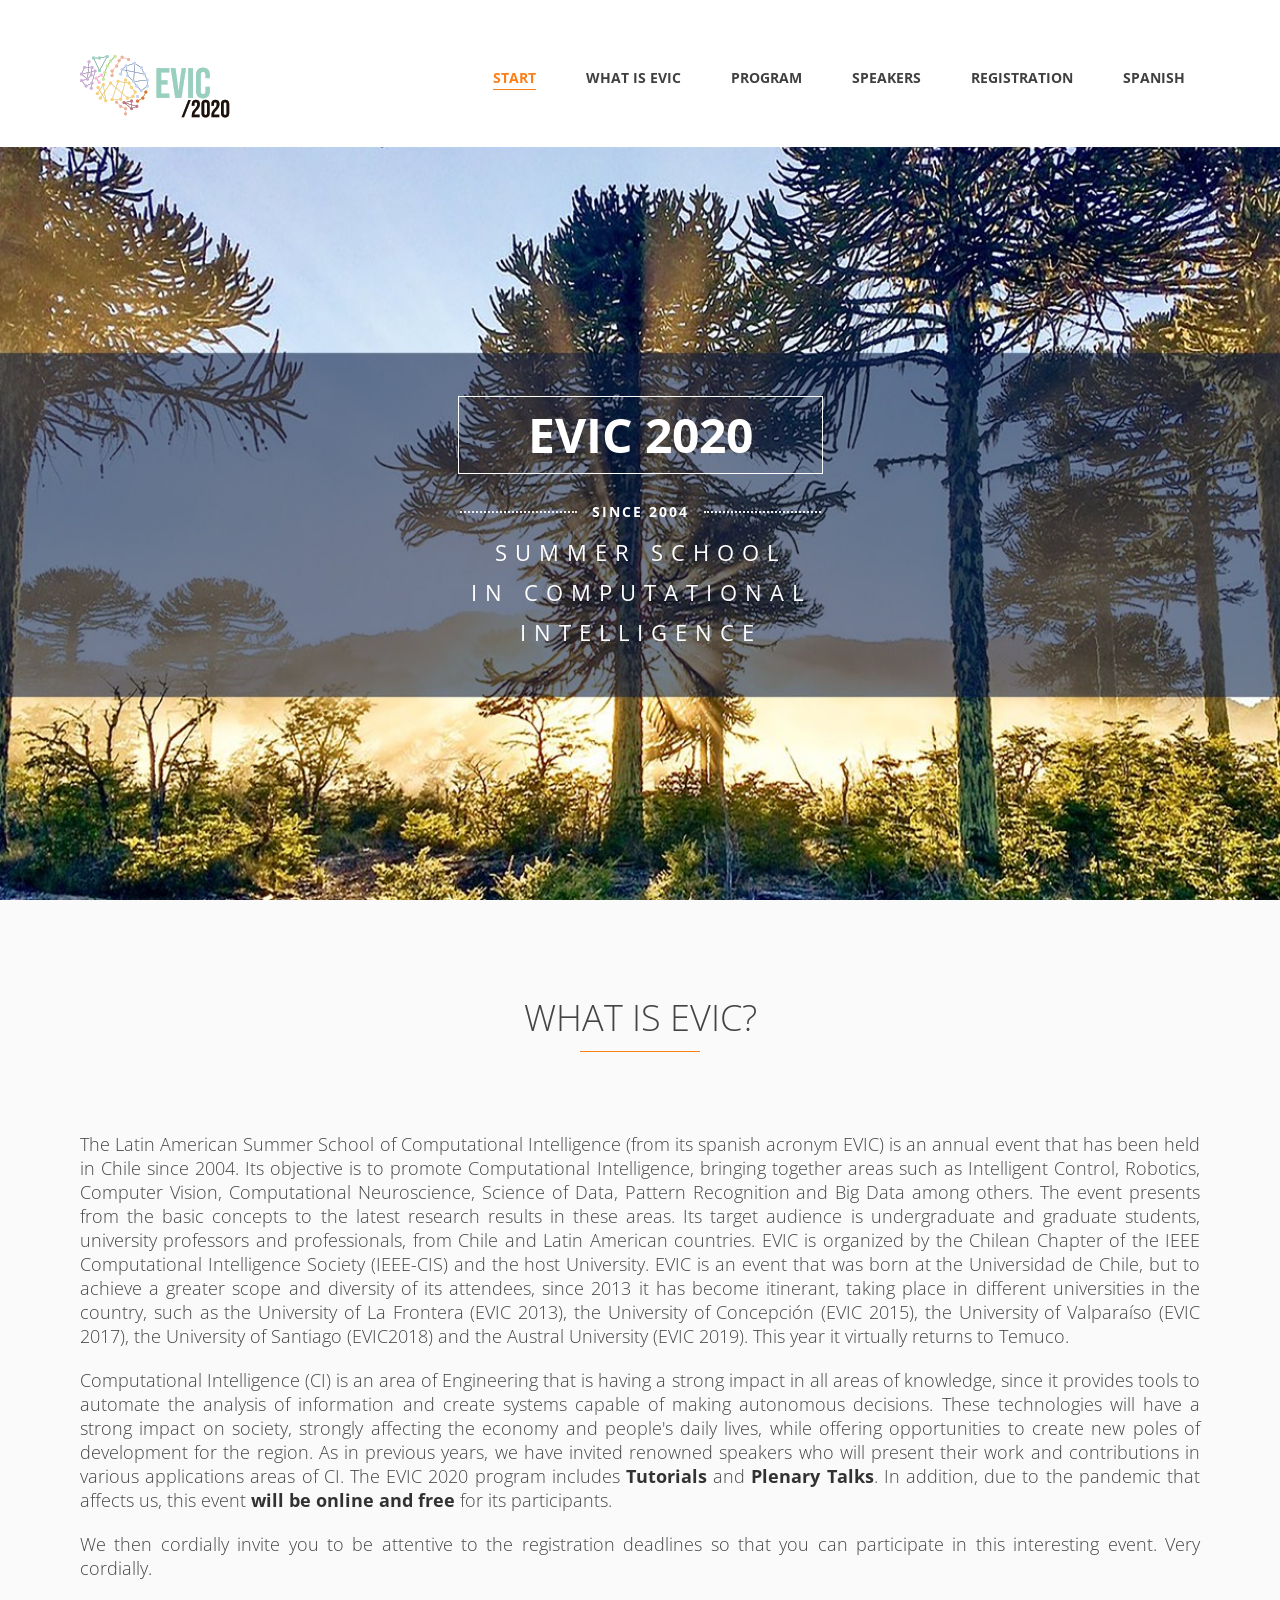
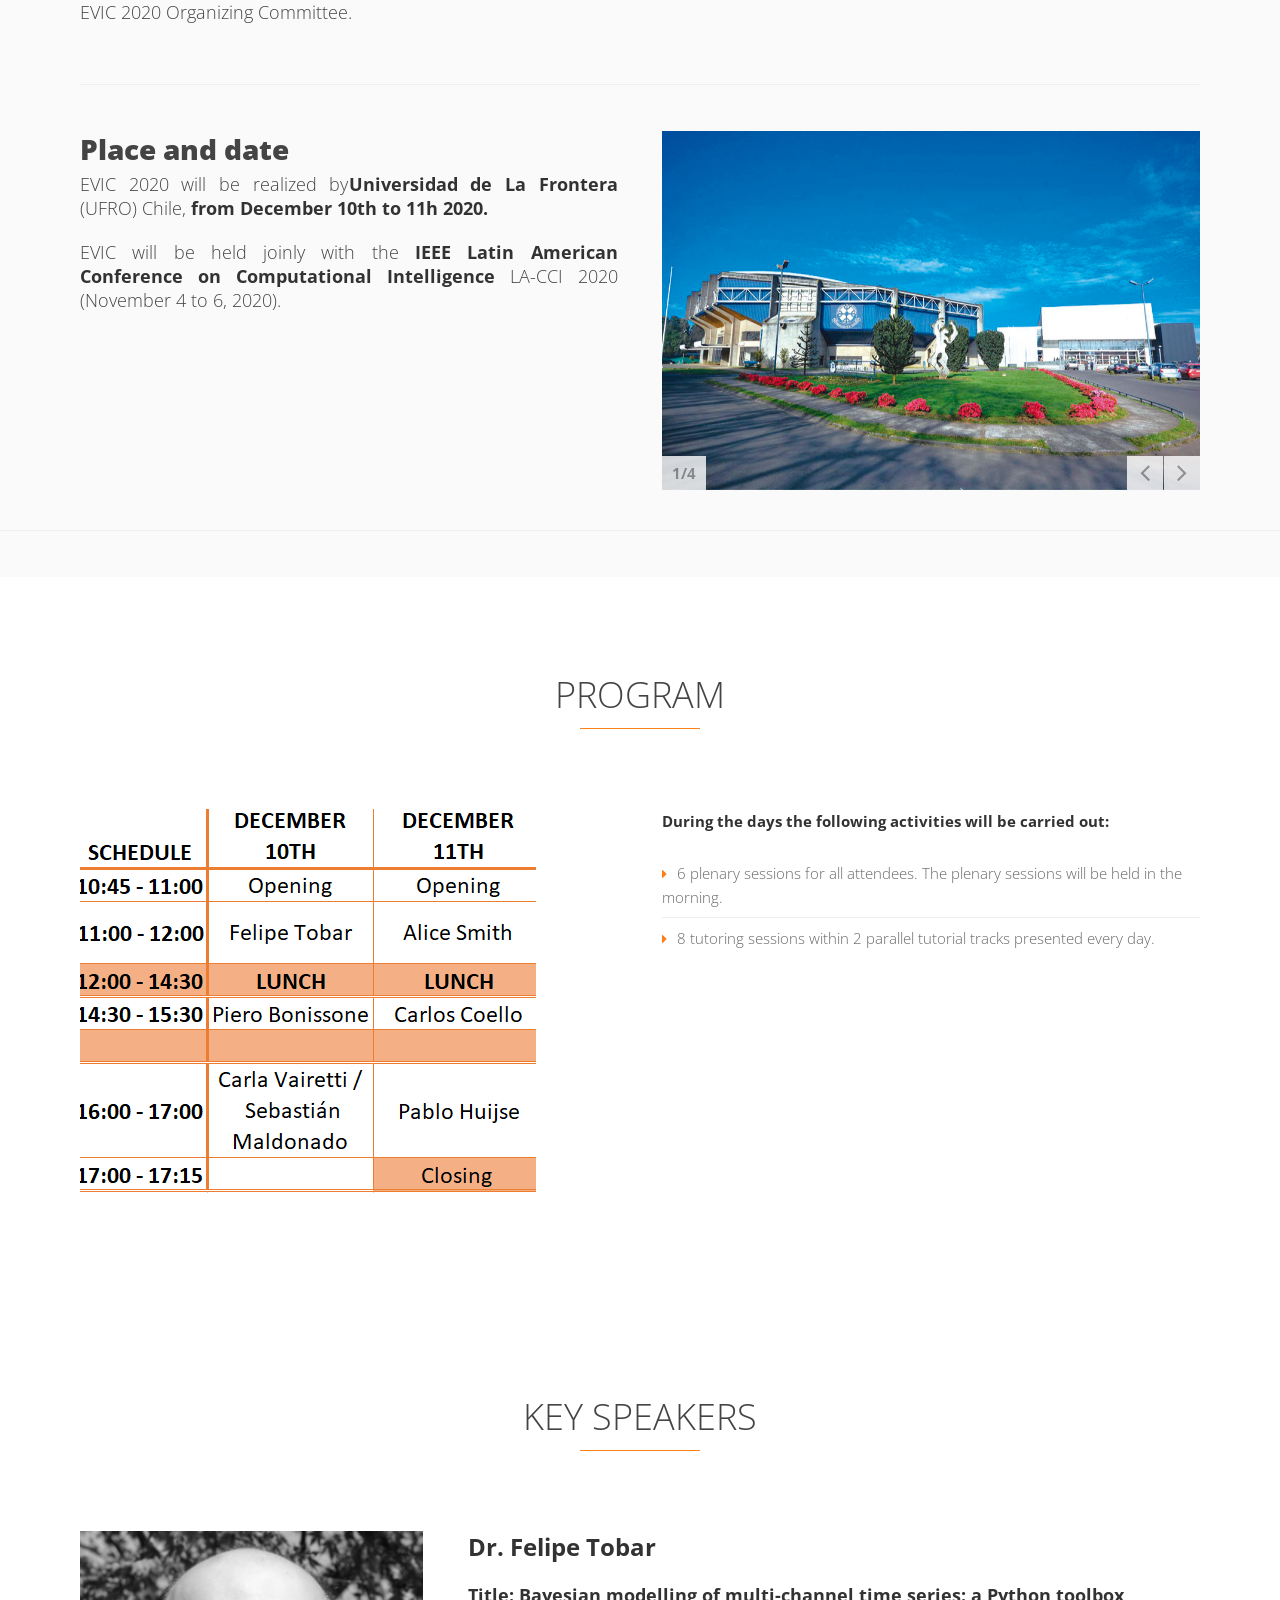
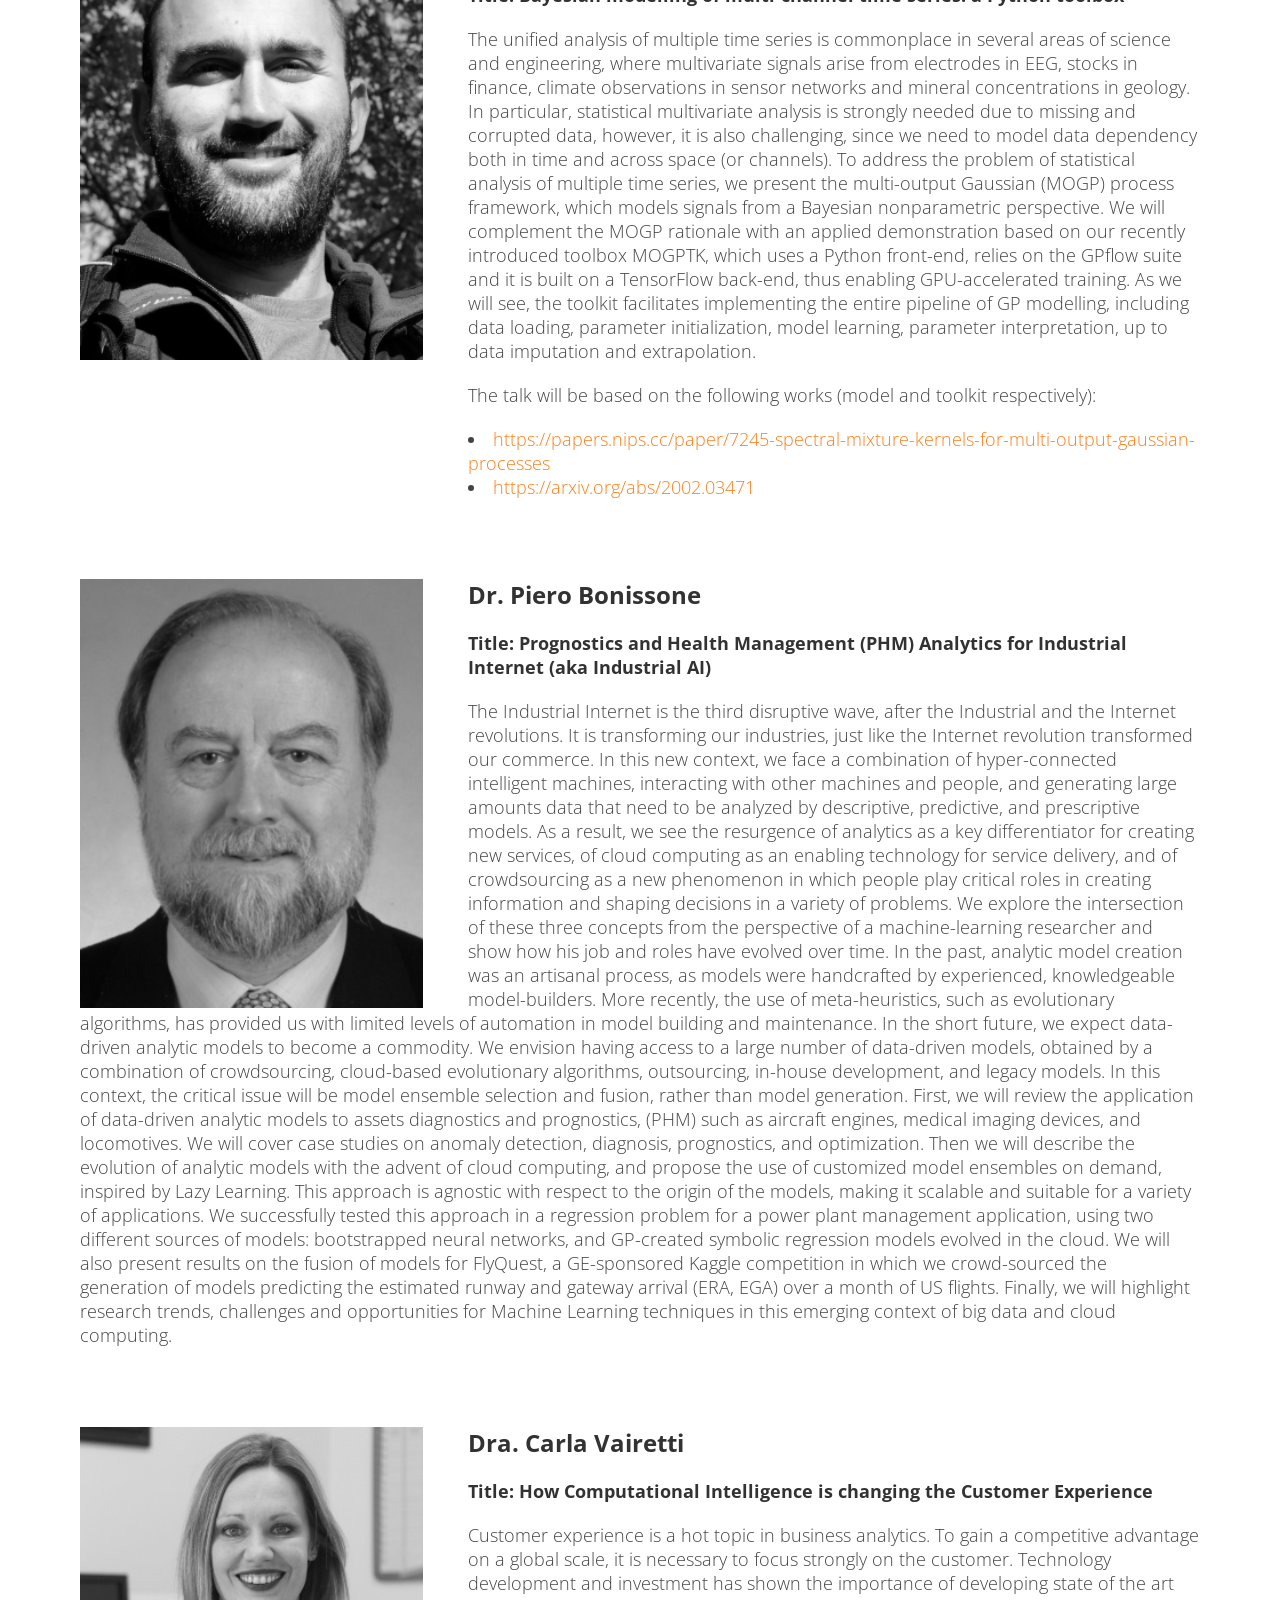
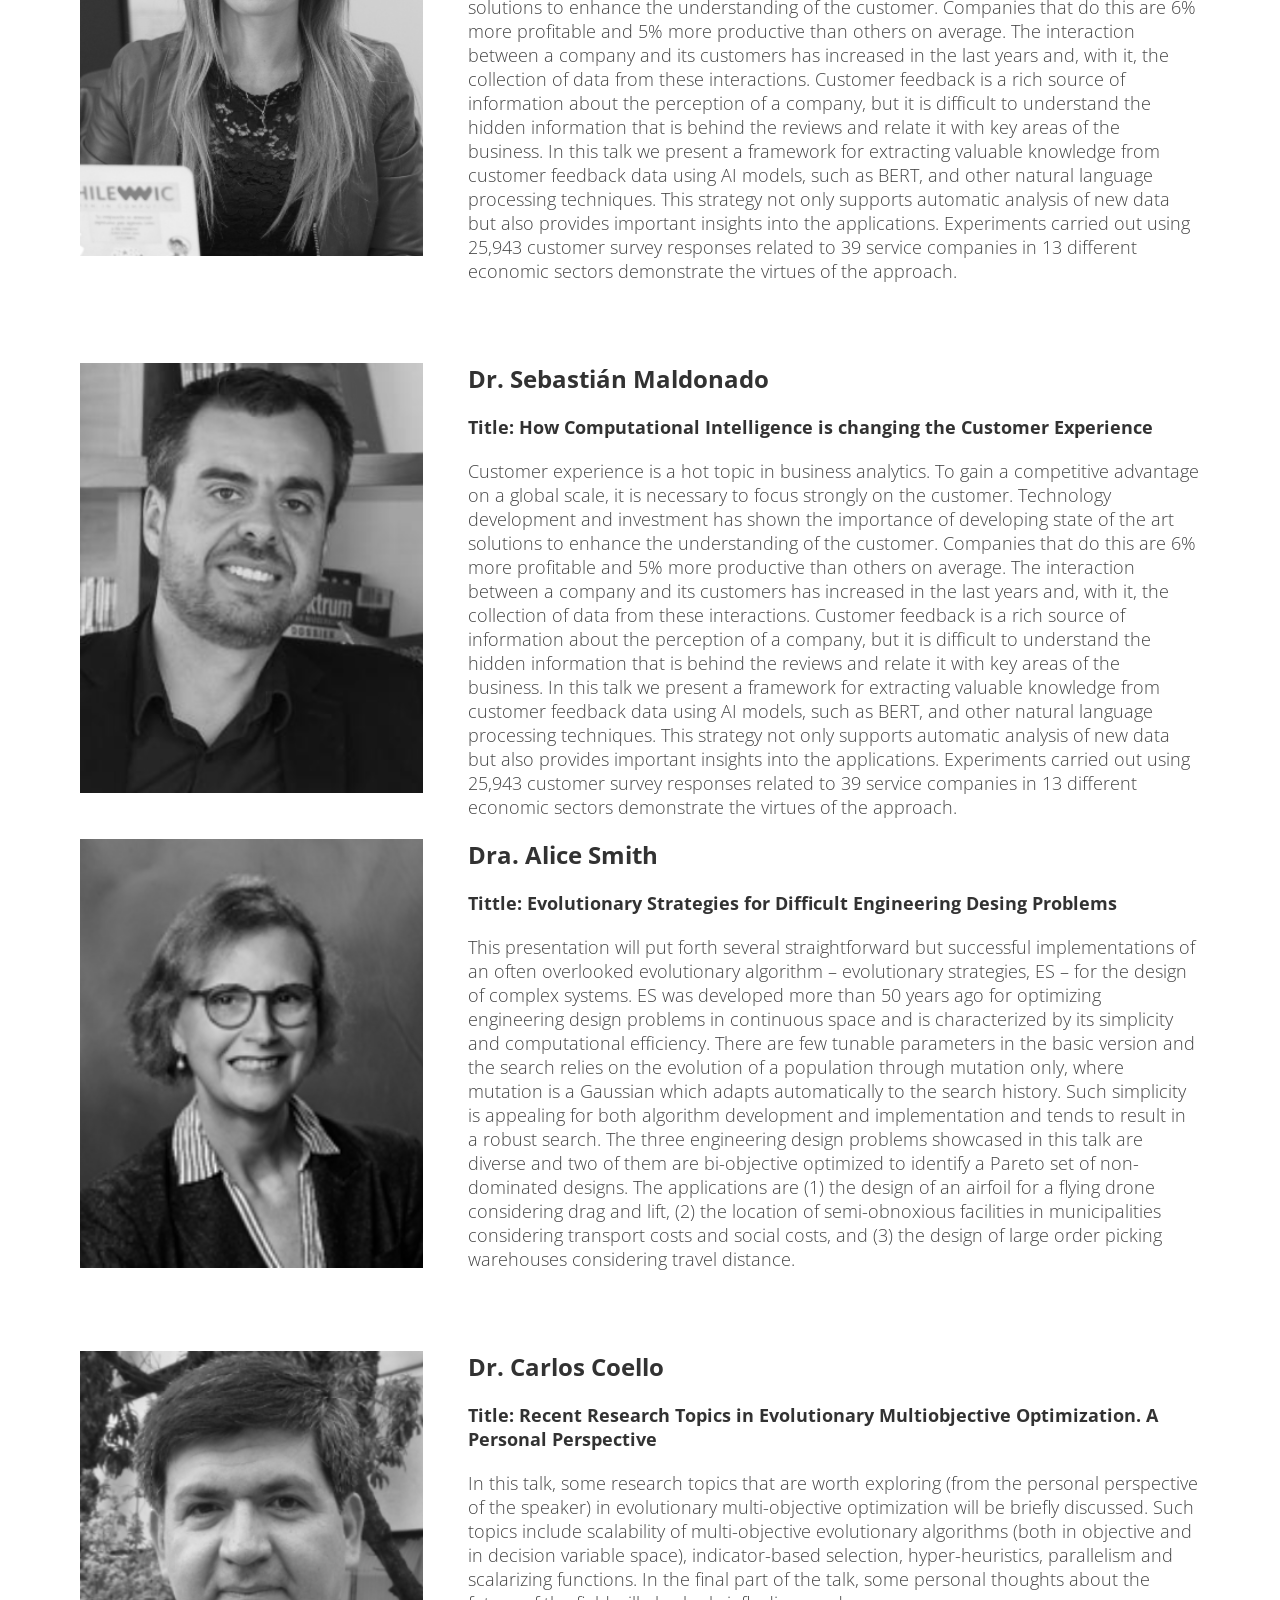
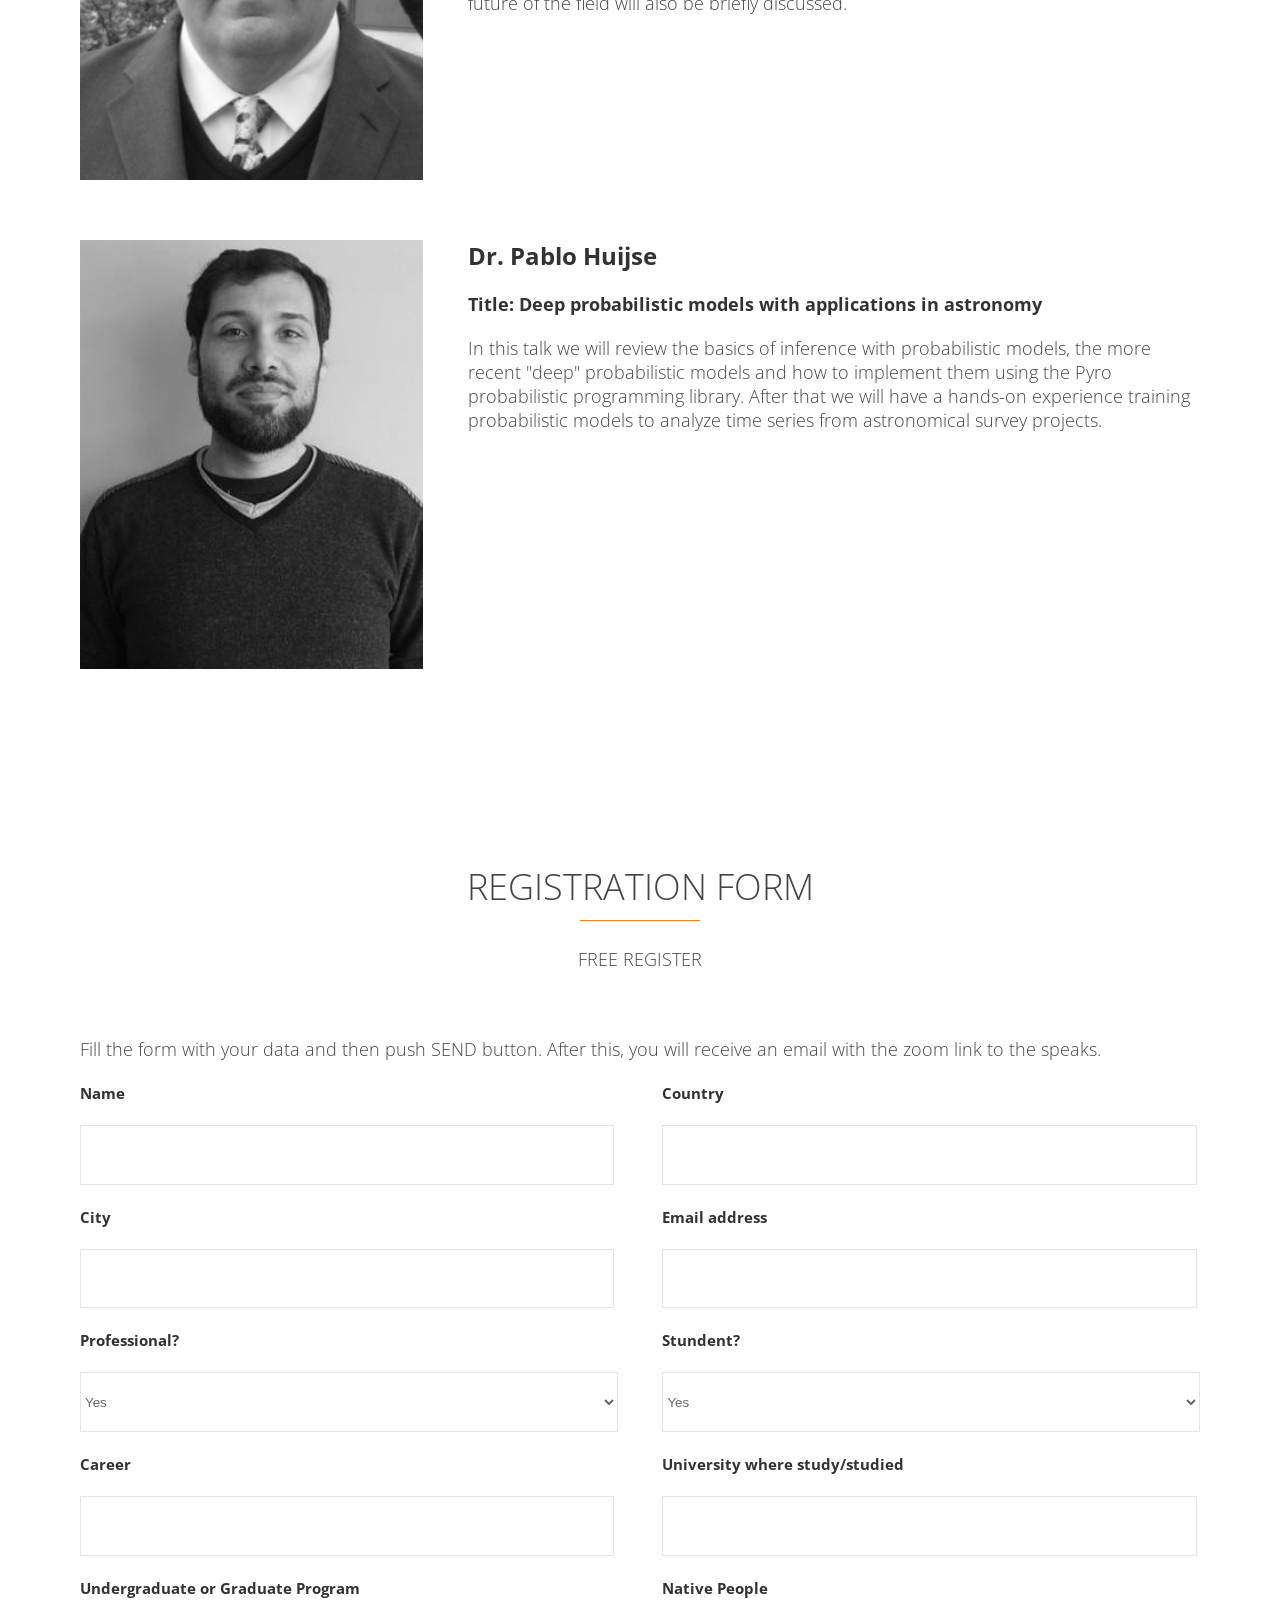
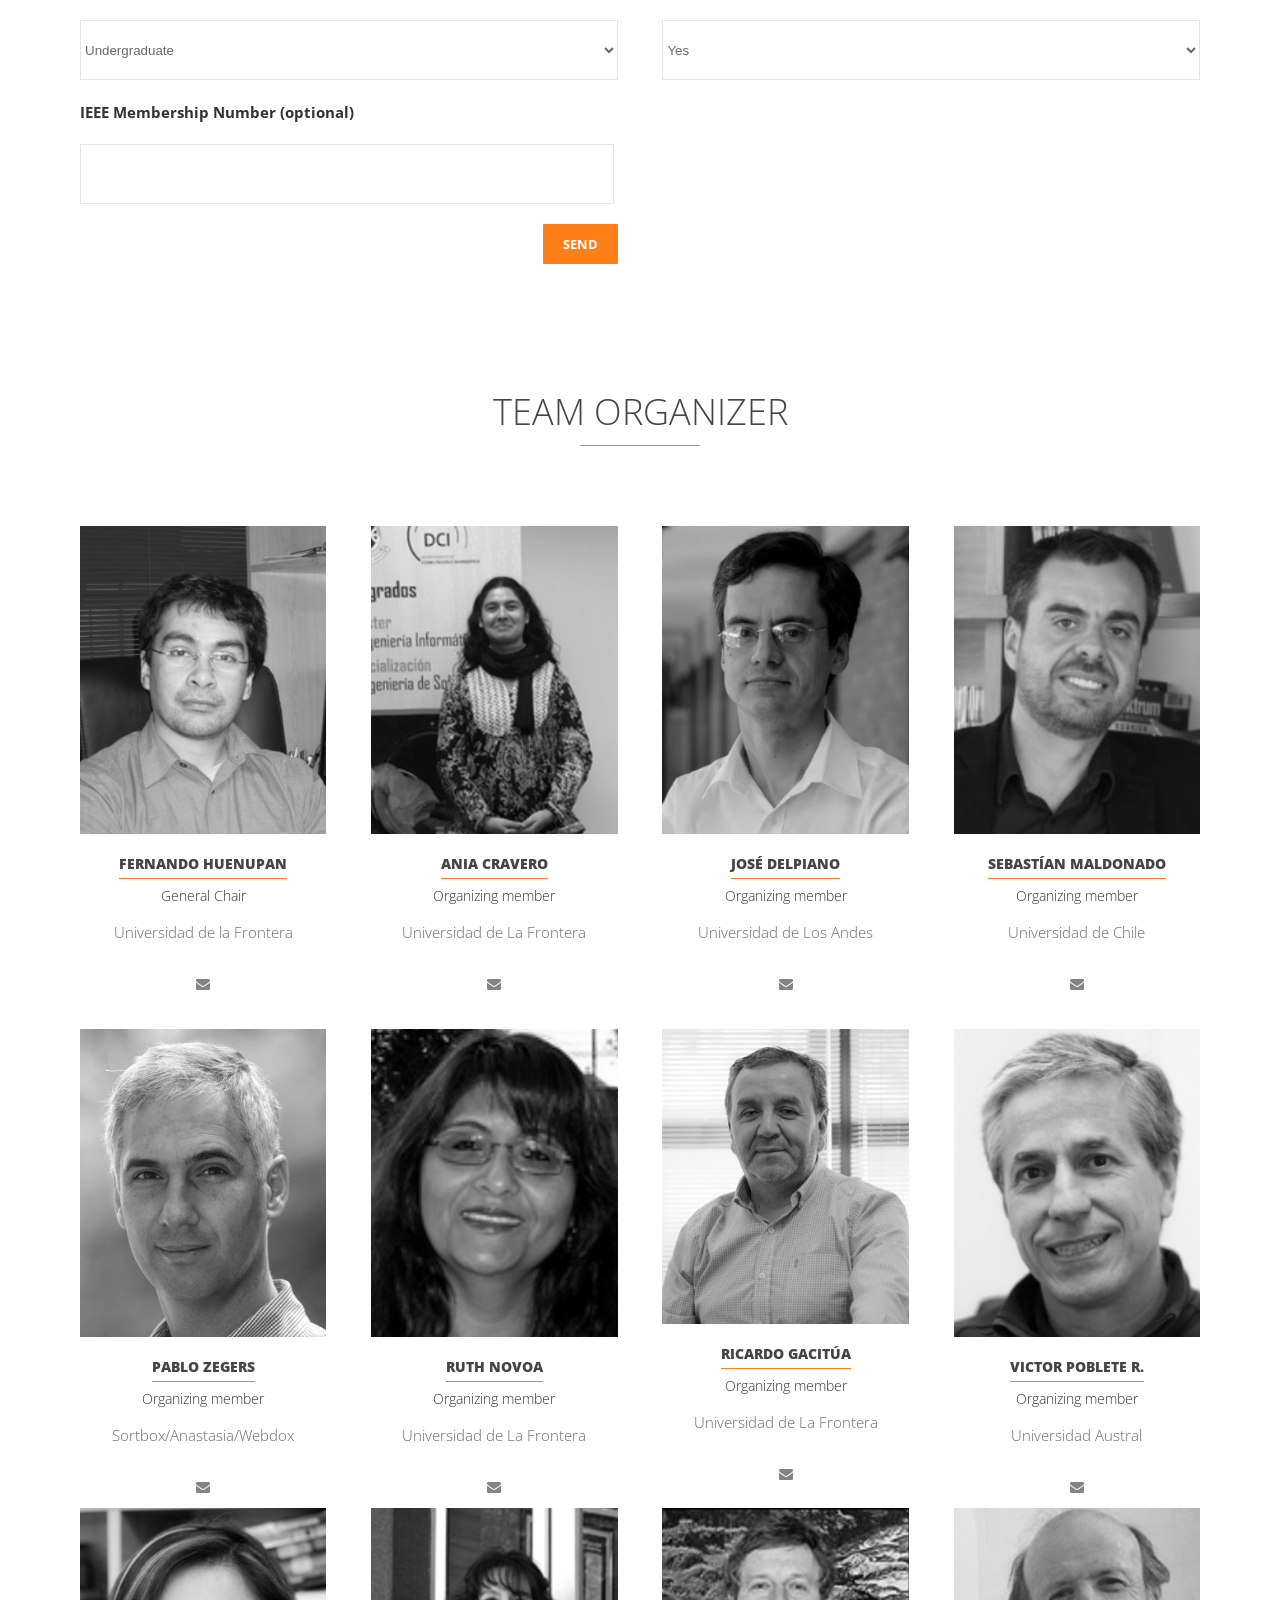
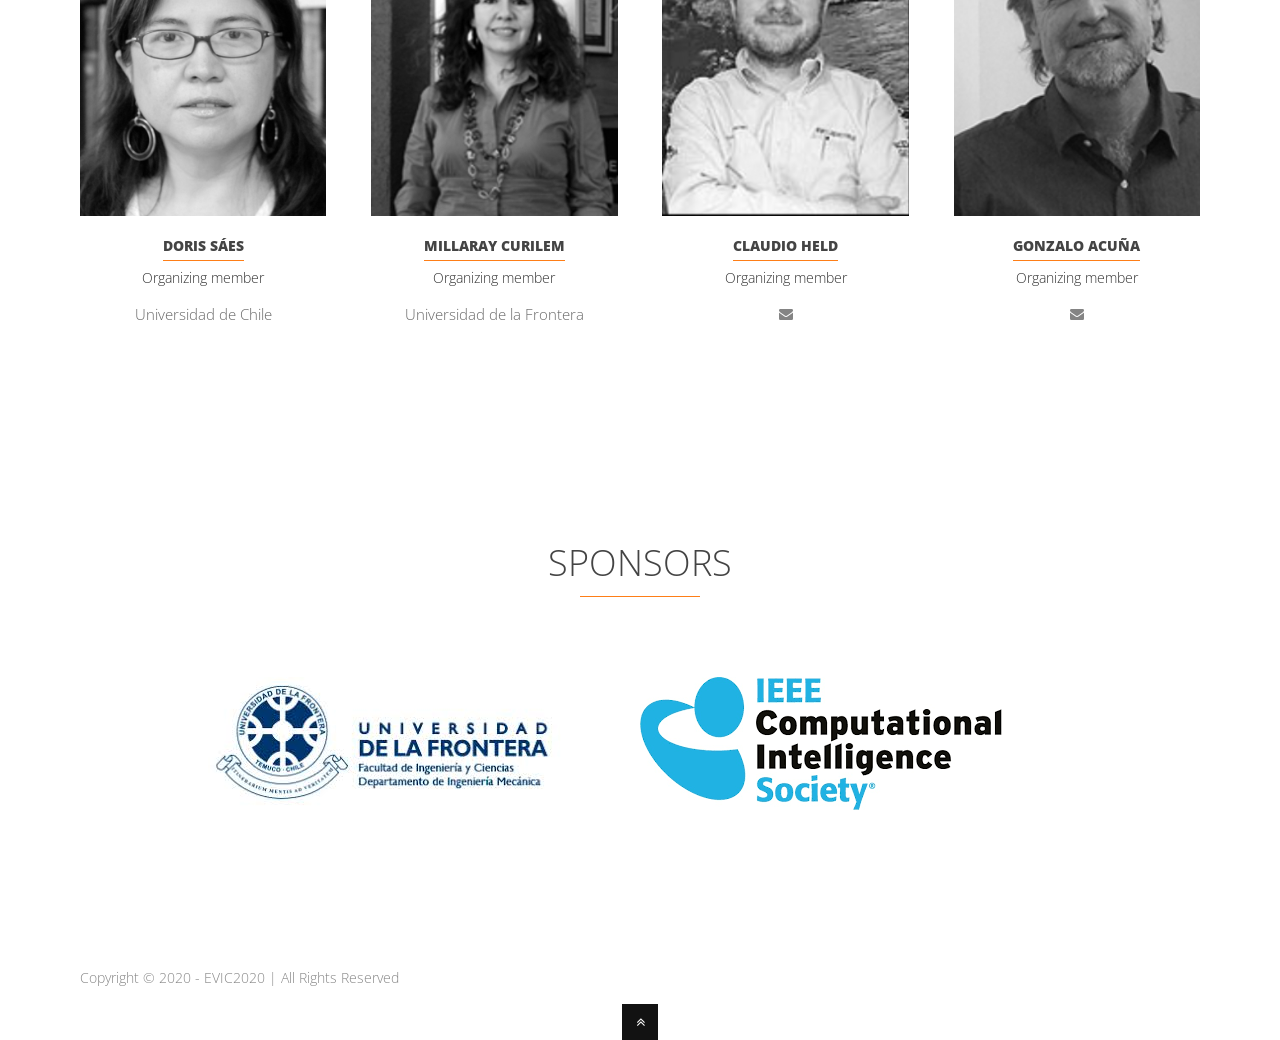
==== commit 4c7f1eec: "ya no hay derechos a diegosaurio" ====
--- a/index_ingles.html
+++ b/index_ingles.html
@@ -557,7 +557,7 @@
 			<div id="bottomfooter">		
 				<div class="centered-wrapper">		
 					<div class="percent-two-third">
-						<p>Copyright &copy; 2020 - Diegosaurio | All Rights Reserved</p>
+						<p>Copyright &copy; 2020 - EVIC2020 | All Rights Reserved</p>
 					</div><!--end one-half-->
 				</div><!--end centered-wrapper-->				
 			</div><!--end bottomfooter-->
--- a/rs-plugin/css/settings.css
+++ b/rs-plugin/css/settings.css
@@ -0,0 +1,1401 @@
+/*-----------------------------------------------------------------------------
+
+	-	Revolution Slider 4.1 Captions -
+
+		Screen Stylesheet
+
+version:   	1.4.5
+date:      	27/11/13
+author:		themepunch
+email:     	info@themepunch.com
+website:   	http://www.themepunch.com
+-----------------------------------------------------------------------------*/
+
+
+
+/*************************
+	-	CAPTIONS	-
+**************************/
+
+.tp-hide-revslider,.tp-caption.tp-hidden-caption	{	visibility:hidden !important; display:none !important;}
+
+
+.tp-caption { z-index:1;}
+
+.tp-caption-demo .tp-caption	{	position:relative !important; display:inline-block; margin-bottom:10px; margin-right:20px !important;}
+
+.tp-caption.medium_grey {
+position:absolute;
+color:#fff;
+text-shadow:0px 2px 5px rgba(0, 0, 0, 0.5);
+font-weight:700;
+font-size:20px;
+line-height:20px;
+font-family:Arial;
+padding:2px 4px;
+margin:0px;
+border-width:0px;
+border-style:none;
+background-color:#888;
+white-space:nowrap;
+}
+
+.tp-caption.small_text {
+position:absolute;
+color:#fff;
+text-shadow:0px 2px 5px rgba(0, 0, 0, 0.5);
+font-weight:700;
+font-size:14px;
+line-height:20px;
+font-family:Arial;
+margin:0px;
+border-width:0px;
+border-style:none;
+white-space:nowrap;
+}
+
+.tp-caption.medium_text {
+position:absolute;
+color:#fff;
+text-shadow:0px 2px 5px rgba(0, 0, 0, 0.5);
+font-weight:700;
+font-size:20px;
+line-height:20px;
+font-family:Arial;
+margin:0px;
+border-width:0px;
+border-style:none;
+white-space:nowrap;
+}
+
+
+.tp-caption.large_bold_white_25 {
+font-size:55px;
+line-height:65px;
+font-weight:700;
+font-family:"Open Sans";
+color:#fff;
+text-decoration:none;
+background-color:transparent;
+text-align:center;
+text-shadow:#000 0px 5px 10px;
+border-width:0px;
+border-color:rgb(255, 255, 255);
+border-style:none;
+}
+
+.tp-caption.medium_text_shadow {
+font-size:25px;
+line-height:25px;
+font-weight:600;
+font-family:"Open Sans";
+color:#fff;
+text-decoration:none;
+background-color:transparent;
+text-align:center;
+text-shadow:#000 0px 5px 10px;
+border-width:0px;
+border-color:rgb(255, 255, 255);
+border-style:none;
+}
+
+.tp-caption.large_text {
+position:absolute;
+color:#fff;
+text-shadow:0px 2px 5px rgba(0, 0, 0, 0.5);
+font-weight:700;
+font-size:40px;
+line-height:40px;
+font-family:Arial;
+margin:0px;
+border-width:0px;
+border-style:none;
+white-space:nowrap;
+}
+
+.tp-caption.very_large_text {
+position:absolute;
+color:#fff;
+text-shadow:0px 2px 5px rgba(0, 0, 0, 0.5);
+font-weight:700;
+font-size:60px;
+line-height:60px;
+font-family:Arial;
+margin:0px;
+border-width:0px;
+border-style:none;
+white-space:nowrap;
+letter-spacing:-2px;
+}
+
+.tp-caption.very_big_white {
+position:absolute;
+color:#fff;
+text-shadow:none;
+font-weight:800;
+font-size:60px;
+line-height:60px;
+font-family:Arial;
+margin:0px;
+border-width:0px;
+border-style:none;
+white-space:nowrap;
+padding:0px 4px;
+padding-top:1px;
+background-color:#000;
+}
+
+.tp-caption.very_big_black {
+position:absolute;
+color:#000;
+text-shadow:none;
+font-weight:700;
+font-size:60px;
+line-height:60px;
+font-family:Arial;
+margin:0px;
+border-width:0px;
+border-style:none;
+white-space:nowrap;
+padding:0px 4px;
+padding-top:1px;
+background-color:#fff;
+}
+
+.tp-caption.modern_medium_fat {
+position:absolute;
+color:#000;
+text-shadow:none;
+font-weight:800;
+font-size:24px;
+line-height:20px;
+font-family:"Open Sans", sans-serif;
+margin:0px;
+border-width:0px;
+border-style:none;
+white-space:nowrap;
+}
+
+.tp-caption.modern_medium_fat_white {
+position:absolute;
+color:#fff;
+text-shadow:none;
+font-weight:800;
+font-size:24px;
+line-height:20px;
+font-family:"Open Sans", sans-serif;
+margin:0px;
+border-width:0px;
+border-style:none;
+white-space:nowrap;
+}
+
+.tp-caption.modern_medium_light {
+position:absolute;
+color:#000;
+text-shadow:none;
+font-weight:300;
+font-size:24px;
+line-height:20px;
+font-family:"Open Sans", sans-serif;
+margin:0px;
+border-width:0px;
+border-style:none;
+white-space:nowrap;
+}
+
+.tp-caption.modern_big_bluebg {
+position:absolute;
+color:#fff;
+text-shadow:none;
+font-weight:800;
+font-size:30px;
+line-height:36px;
+font-family:"Open Sans", sans-serif;
+padding:3px 10px;
+margin:0px;
+border-width:0px;
+border-style:none;
+background-color:#4e5b6c;
+letter-spacing:0;
+}
+
+.tp-caption.modern_big_redbg {
+position:absolute;
+color:#fff;
+text-shadow:none;
+font-weight:300;
+font-size:30px;
+line-height:36px;
+font-family:"Open Sans", sans-serif;
+padding:3px 10px;
+padding-top:1px;
+margin:0px;
+border-width:0px;
+border-style:none;
+background-color:#de543e;
+letter-spacing:0;
+}
+
+.tp-caption.modern_small_text_dark {
+position:absolute;
+color:#555;
+text-shadow:none;
+font-size:14px;
+line-height:22px;
+font-family:Arial;
+margin:0px;
+border-width:0px;
+border-style:none;
+white-space:nowrap;
+}
+
+.tp-caption.boxshadow {
+-moz-box-shadow:0px 0px 20px rgba(0, 0, 0, 0.5);
+-webkit-box-shadow:0px 0px 20px rgba(0, 0, 0, 0.5);
+box-shadow:0px 0px 20px rgba(0, 0, 0, 0.5);
+}
+
+.tp-caption.black {
+color:#000;
+text-shadow:none;
+}
+
+.tp-caption.noshadow {
+text-shadow:none;
+}
+
+.tp-caption a {
+color:#ff7302;
+text-shadow:none;
+-webkit-transition:color 0.2s ease-out;
+-moz-transition:color 0.2s ease-out;
+-o-transition:color 0.2s ease-out;
+-ms-transition:color 0.2s ease-out;
+}
+
+.tp-caption a:hover {
+color:#ffa902;
+}
+
+.tp-caption.thinheadline_dark {
+position:absolute;
+color:rgba(0,0,0,0.85);
+text-shadow:none;
+font-weight:300;
+font-size:30px;
+line-height:30px;
+font-family:"Open Sans";
+background-color:transparent;
+}
+
+.tp-caption.thintext_dark {
+position:absolute;
+color:rgba(0,0,0,0.85);
+text-shadow:none;
+font-weight:300;
+font-size:16px;
+line-height:26px;
+font-family:"Open Sans";
+background-color:transparent;
+}
+
+.tp-caption.medium_bg_red a {
+	color: #fff;
+    text-decoration: none;
+}
+
+.tp-caption.medium_bg_red a:hover {
+	color: #fff;
+    text-decoration: underline;
+}
+
+.tp-caption.smoothcircle {
+font-size:30px;
+line-height:75px;
+font-weight:800;
+font-family:"Open Sans";
+color:rgb(255, 255, 255);
+text-decoration:none;
+background-color:rgb(0, 0, 0);
+background-color:rgba(0, 0, 0, 0.498039);
+padding:50px 25px;
+text-align:center;
+border-radius:500px 500px 500px 500px;
+border-width:0px;
+border-color:rgb(0, 0, 0);
+border-style:none;
+}
+
+.tp-caption.largeblackbg {
+font-size:50px;
+line-height:70px;
+font-weight:300;
+font-family:"Open Sans";
+color:rgb(255, 255, 255);
+text-decoration:none;
+background-color:rgb(0, 0, 0);
+padding:0px 20px 5px;
+text-shadow:none;
+border-width:0px;
+border-color:rgb(255, 255, 255);
+border-style:none;
+}
+
+.tp-caption.largepinkbg {
+position:absolute;
+color:#fff;
+text-shadow:none;
+font-weight:300;
+font-size:50px;
+line-height:70px;
+font-family:"Open Sans";
+background-color:#db4360;
+padding:0px 20px;
+-webkit-border-radius:0px;
+-moz-border-radius:0px;
+border-radius:0px;
+}
+
+.tp-caption.largewhitebg {
+position:absolute;
+color:#000;
+text-shadow:none;
+font-weight:300;
+font-size:50px;
+line-height:70px;
+font-family:"Open Sans";
+background-color:#fff;
+padding:0px 20px;
+-webkit-border-radius:0px;
+-moz-border-radius:0px;
+border-radius:0px;
+}
+
+.tp-caption.largegreenbg {
+position:absolute;
+color:#fff;
+text-shadow:none;
+font-weight:300;
+font-size:50px;
+line-height:70px;
+font-family:"Open Sans";
+background-color:#67ae73;
+padding:0px 20px;
+-webkit-border-radius:0px;
+-moz-border-radius:0px;
+border-radius:0px;
+}
+
+.tp-caption.excerpt {
+font-size:36px;
+line-height:36px;
+font-weight:700;
+font-family:Arial;
+color:#ffffff;
+text-decoration:none;
+background-color:rgba(0, 0, 0, 1);
+text-shadow:none;
+margin:0px;
+letter-spacing:-1.5px;
+padding:1px 4px 0px 4px;
+width:150px;
+white-space:normal !important;
+height:auto;
+border-width:0px;
+border-color:rgb(255, 255, 255);
+border-style:none;
+}
+
+.tp-caption.large_bold_grey {
+font-size:60px;
+line-height:60px;
+font-weight:800;
+font-family:"Open Sans";
+color:rgb(102, 102, 102);
+text-decoration:none;
+background-color:transparent;
+text-shadow:none;
+margin:0px;
+padding:1px 4px 0px;
+border-width:0px;
+border-color:rgb(255, 214, 88);
+border-style:none;
+}
+
+.tp-caption.medium_thin_grey {
+font-size:34px;
+line-height:30px;
+font-weight:300;
+font-family:"Open Sans";
+color:rgb(102, 102, 102);
+text-decoration:none;
+background-color:transparent;
+padding:1px 4px 0px;
+text-shadow:none;
+margin:0px;
+border-width:0px;
+border-color:rgb(255, 214, 88);
+border-style:none;
+}
+
+.tp-caption.small_thin_grey {
+font-size:18px;
+line-height:26px;
+font-weight:300;
+font-family:"Open Sans";
+color:rgb(117, 117, 117);
+text-decoration:none;
+background-color:transparent;
+padding:1px 4px 0px;
+text-shadow:none;
+margin:0px;
+border-width:0px;
+border-color:rgb(255, 214, 88);
+border-style:none;
+}
+
+.tp-caption.lightgrey_divider {
+text-decoration:none;
+background-color:rgba(235, 235, 235, 1);
+width:370px;
+height:3px;
+background-position:initial initial;
+background-repeat:initial initial;
+border-width:0px;
+border-color:rgb(34, 34, 34);
+border-style:none;
+}
+
+.tp-caption.large_bold_darkblue {
+font-size:58px;
+line-height:60px;
+font-weight:800;
+font-family:"Open Sans";
+color:rgb(52, 73, 94);
+text-decoration:none;
+background-color:transparent;
+border-width:0px;
+border-color:rgb(255, 214, 88);
+border-style:none;
+}
+
+.tp-caption.medium_bg_darkblue {
+font-size:20px;
+line-height:20px;
+font-weight:800;
+font-family:"Open Sans";
+color:rgb(255, 255, 255);
+text-decoration:none;
+background-color:rgb(52, 73, 94);
+padding:10px;
+border-width:0px;
+border-color:rgb(255, 214, 88);
+border-style:none;
+}
+
+.tp-caption.medium_bold_red {
+font-size:24px;
+line-height:30px;
+font-weight:800;
+font-family:"Open Sans";
+color:rgb(227, 58, 12);
+text-decoration:none;
+background-color:transparent;
+padding:0px;
+border-width:0px;
+border-color:rgb(255, 214, 88);
+border-style:none;
+}
+
+.tp-caption.medium_light_red {
+font-size:21px;
+line-height:26px;
+font-weight:300;
+font-family:"Open Sans";
+color:rgb(227, 58, 12);
+text-decoration:none;
+background-color:transparent;
+padding:0px;
+border-width:0px;
+border-color:rgb(255, 214, 88);
+border-style:none;
+}
+
+.tp-caption.medium_bg_red {
+font-size:20px;
+line-height:20px;
+font-weight:800;
+font-family:"Open Sans";
+color:rgb(255, 255, 255);
+text-decoration:none;
+background-color:rgb(227, 58, 12);
+padding:10px;
+border-width:0px;
+border-color:rgb(255, 214, 88);
+border-style:none;
+}
+
+.tp-caption.medium_bold_orange {
+font-size:24px;
+line-height:30px;
+font-weight:800;
+font-family:"Open Sans";
+color:rgb(243, 156, 18);
+text-decoration:none;
+background-color:transparent;
+border-width:0px;
+border-color:rgb(255, 214, 88);
+border-style:none;
+}
+
+.tp-caption.medium_bg_orange {
+font-size:20px;
+line-height:20px;
+font-weight:800;
+font-family:"Open Sans";
+color:rgb(255, 255, 255);
+text-decoration:none;
+background-color:rgb(243, 156, 18);
+padding:10px;
+border-width:0px;
+border-color:rgb(255, 214, 88);
+border-style:none;
+}
+
+.tp-caption.grassfloor {
+text-decoration:none;
+background-color:rgba(160, 179, 151, 1);
+width:4000px;
+height:150px;
+border-width:0px;
+border-color:rgb(34, 34, 34);
+border-style:none;
+}
+
+.tp-caption.large_bold_white {
+font-size:58px;
+line-height:60px;
+font-weight:800;
+font-family:"Open Sans";
+color:rgb(255, 255, 255);
+text-decoration:none;
+background-color:transparent;
+border-width:0px;
+border-color:rgb(255, 214, 88);
+border-style:none;
+}
+
+.tp-caption.medium_light_white {
+font-size:30px;
+line-height:36px;
+font-weight:300;
+font-family:"Open Sans";
+color:rgb(255, 255, 255);
+text-decoration:none;
+background-color:transparent;
+padding:0px;
+border-width:0px;
+border-color:rgb(255, 214, 88);
+border-style:none;
+}
+
+.tp-caption.mediumlarge_light_white {
+font-size:34px;
+line-height:40px;
+font-weight:300;
+font-family:"Open Sans";
+color:rgb(255, 255, 255);
+text-decoration:none;
+background-color:transparent;
+padding:0px;
+border-width:0px;
+border-color:rgb(255, 214, 88);
+border-style:none;
+}
+
+.tp-caption.mediumlarge_light_white_center {
+font-size:34px;
+line-height:40px;
+font-weight:300;
+font-family:"Open Sans";
+color:#ffffff;
+text-decoration:none;
+background-color:transparent;
+padding:0px 0px 0px 0px;
+text-align:center;
+border-width:0px;
+border-color:rgb(255, 214, 88);
+border-style:none;
+}
+
+.tp-caption.medium_bg_asbestos {
+font-size:20px;
+line-height:20px;
+font-weight:800;
+font-family:"Open Sans";
+color:rgb(255, 255, 255);
+text-decoration:none;
+background-color:rgb(127, 140, 141);
+padding:10px;
+border-width:0px;
+border-color:rgb(255, 214, 88);
+border-style:none;
+}
+
+.tp-caption.medium_light_black {
+font-size:30px;
+line-height:36px;
+font-weight:300;
+font-family:"Open Sans";
+color:rgb(0, 0, 0);
+text-decoration:none;
+background-color:transparent;
+padding:0px;
+border-width:0px;
+border-color:rgb(255, 214, 88);
+border-style:none;
+}
+
+.tp-caption.large_bold_black {
+font-size:58px;
+line-height:60px;
+font-weight:800;
+font-family:"Open Sans";
+color:rgb(0, 0, 0);
+text-decoration:none;
+background-color:transparent;
+border-width:0px;
+border-color:rgb(255, 214, 88);
+border-style:none;
+}
+
+.tp-caption.mediumlarge_light_darkblue {
+font-size:34px;
+line-height:40px;
+font-weight:300;
+font-family:"Open Sans";
+color:rgb(52, 73, 94);
+text-decoration:none;
+background-color:transparent;
+padding:0px;
+border-width:0px;
+border-color:rgb(255, 214, 88);
+border-style:none;
+}
+
+.tp-caption.small_light_white {
+font-size:17px;
+line-height:28px;
+font-weight:300;
+font-family:"Open Sans";
+color:rgb(255, 255, 255);
+text-decoration:none;
+background-color:transparent;
+padding:0px;
+border-width:0px;
+border-color:rgb(255, 214, 88);
+border-style:none;
+}
+
+.tp-caption.roundedimage {
+border-width:0px;
+border-color:rgb(34, 34, 34);
+border-style:none;
+}
+
+.tp-caption.large_bg_black {
+font-size:40px;
+line-height:40px;
+font-weight:800;
+font-family:"Open Sans";
+color:rgb(255, 255, 255);
+text-decoration:none;
+background-color:rgb(0, 0, 0);
+padding:10px 20px 15px;
+border-width:0px;
+border-color:rgb(255, 214, 88);
+border-style:none;
+}
+
+.tp-caption.mediumwhitebg {
+font-size:30px;
+line-height:30px;
+font-weight:300;
+font-family:"Open Sans";
+color:rgb(0, 0, 0);
+text-decoration:none;
+background-color:rgb(255, 255, 255);
+padding:5px 15px 10px;
+text-shadow:none;
+border-width:0px;
+border-color:rgb(0, 0, 0);
+border-style:none;
+}
+
+.tp-caption.medium_bg_orange_new1 {
+font-size:20px;
+line-height:20px;
+font-weight:800;
+font-family:"Open Sans";
+color:rgb(255, 255, 255);
+text-decoration:none;
+background-color:rgb(243, 156, 18);
+padding:10px;
+border-width:0px;
+border-color:rgb(255, 214, 88);
+border-style:none;
+}
+
+
+
+.tp-caption.boxshadow{
+		-moz-box-shadow: 0px 0px 20px rgba(0, 0, 0, 0.5);
+		-webkit-box-shadow: 0px 0px 20px rgba(0, 0, 0, 0.5);
+		box-shadow: 0px 0px 20px rgba(0, 0, 0, 0.5);
+	}
+
+.tp-caption.black{
+		color: #000;
+		text-shadow: none;
+		font-weight: 300;
+		font-size: 19px;
+		line-height: 19px;
+		font-family: 'Open Sans', sans;
+	}
+
+.tp-caption.noshadow {
+		text-shadow: none;
+	}
+
+
+.tp_inner_padding	{	box-sizing:border-box;
+						-webkit-box-sizing:border-box;
+						-moz-box-sizing:border-box;
+						max-height:none !important;	}
+
+
+.tp-caption			{	transform:none !important}
+
+
+/*********************************
+	-	SPECIAL TP CAPTIONS -
+**********************************/
+.tp-caption .frontcorner		{
+										width: 0;
+										height: 0;
+										border-left: 40px solid transparent;
+										border-right: 0px solid transparent;
+										border-top: 40px solid #00A8FF;
+										position: absolute;left:-40px;top:0px;
+									}
+
+.tp-caption .backcorner		{
+										width: 0;
+										height: 0;
+										border-left: 0px solid transparent;
+										border-right: 40px solid transparent;
+										border-bottom: 40px solid #00A8FF;
+										position: absolute;right:0px;top:0px;
+									}
+
+.tp-caption .frontcornertop		{
+										width: 0;
+										height: 0;
+										border-left: 40px solid transparent;
+										border-right: 0px solid transparent;
+										border-bottom: 40px solid #00A8FF;
+										position: absolute;left:-40px;top:0px;
+									}
+
+.tp-caption .backcornertop		{
+										width: 0;
+										height: 0;
+										border-left: 0px solid transparent;
+										border-right: 40px solid transparent;
+										border-top: 40px solid #00A8FF;
+										position: absolute;right:0px;top:0px;
+									}
+
+/******************************
+	-	BUTTONS	-
+*******************************/
+
+.tp-simpleresponsive .button				{	padding:6px 13px 5px; border-radius: 3px; -moz-border-radius: 3px; -webkit-border-radius: 3px; height:30px;
+												cursor:pointer;
+												color:#fff !important; text-shadow:0px 1px 1px rgba(0, 0, 0, 0.6) !important; font-size:15px; line-height:45px !important;
+												background:url(../images/gradient/g30.png) repeat-x top; font-family: arial, sans-serif; font-weight: bold; letter-spacing: -1px;
+											}
+
+.tp-simpleresponsive  .button.big			{	color:#fff; text-shadow:0px 1px 1px rgba(0, 0, 0, 0.6); font-weight:bold; padding:9px 20px; font-size:19px;  line-height:57px !important; background:url(../images/gradient/g40.png) repeat-x top;}
+
+
+.tp-simpleresponsive  .purchase:hover,
+.tp-simpleresponsive  .button:hover,
+.tp-simpleresponsive  .button.big:hover		{	background-position:bottom, 15px 11px;}
+
+
+
+	@media only screen and (min-width: 768px) and (max-width: 959px) {
+
+	 }
+
+
+
+	@media only screen and (min-width: 480px) and (max-width: 767px) {
+		.tp-simpleresponsive  .button	{	padding:4px 8px 3px; line-height:25px !important; font-size:11px !important;font-weight:normal;	}
+		.tp-simpleresponsive  a.button { -webkit-transition: none; -moz-transition: none; -o-transition: none; -ms-transition: none;	 }
+
+
+	}
+
+    @media only screen and (min-width: 0px) and (max-width: 479px) {
+		.tp-simpleresponsive  .button	{	padding:2px 5px 2px; line-height:20px !important; font-size:10px !important;}
+		.tp-simpleresponsive  a.button { -webkit-transition: none; -moz-transition: none; -o-transition: none; -ms-transition: none;	 }
+	}
+
+
+
+
+
+/*	BUTTON COLORS	*/
+
+
+
+.tp-simpleresponsive  .button.green, .tp-simpleresponsive  .button:hover.green,
+.tp-simpleresponsive  .purchase.green, .tp-simpleresponsive  .purchase:hover.green			{ background-color:#21a117; -webkit-box-shadow:  0px 3px 0px 0px #104d0b;        -moz-box-shadow:   0px 3px 0px 0px #104d0b;        box-shadow:   0px 3px 0px 0px #104d0b;  }
+
+
+.tp-simpleresponsive  .button.blue, .tp-simpleresponsive  .button:hover.blue,
+.tp-simpleresponsive  .purchase.blue, .tp-simpleresponsive  .purchase:hover.blue			{ background-color:#1d78cb; -webkit-box-shadow:  0px 3px 0px 0px #0f3e68;        -moz-box-shadow:   0px 3px 0px 0px #0f3e68;        box-shadow:   0px 3px 0px 0px #0f3e68;}
+
+
+.tp-simpleresponsive  .button.red, .tp-simpleresponsive  .button:hover.red,
+.tp-simpleresponsive  .purchase.red, .tp-simpleresponsive  .purchase:hover.red				{ background-color:#cb1d1d; -webkit-box-shadow:  0px 3px 0px 0px #7c1212;        -moz-box-shadow:   0px 3px 0px 0px #7c1212;        box-shadow:   0px 3px 0px 0px #7c1212;}
+
+.tp-simpleresponsive  .button.orange, .tp-simpleresponsive  .button:hover.orange,
+.tp-simpleresponsive  .purchase.orange, .tp-simpleresponsive  .purchase:hover.orange		{ background-color:#ff7700; -webkit-box-shadow:  0px 3px 0px 0px #a34c00;        -moz-box-shadow:   0px 3px 0px 0px #a34c00;        box-shadow:   0px 3px 0px 0px #a34c00;}
+
+.tp-simpleresponsive  .button.darkgrey, .tp-simpleresponsive  .button.grey,
+.tp-simpleresponsive  .button:hover.darkgrey, .tp-simpleresponsive  .button:hover.grey,
+.tp-simpleresponsive  .purchase.darkgrey, .tp-simpleresponsive  .purchase:hover.darkgrey	{ background-color:#555; -webkit-box-shadow:  0px 3px 0px 0px #222;        -moz-box-shadow:   0px 3px 0px 0px #222;        box-shadow:   0px 3px 0px 0px #222;}
+
+.tp-simpleresponsive  .button.lightgrey, .tp-simpleresponsive  .button:hover.lightgrey,
+.tp-simpleresponsive  .purchase.lightgrey, .tp-simpleresponsive  .purchase:hover.lightgrey	{ background-color:#888; -webkit-box-shadow:  0px 3px 0px 0px #555;        -moz-box-shadow:   0px 3px 0px 0px #555;        box-shadow:   0px 3px 0px 0px #555;}
+
+
+
+/****************************************************************
+
+	-	SET THE ANIMATION EVEN MORE SMOOTHER ON ANDROID   -
+
+******************************************************************/
+
+/*.tp-simpleresponsive				{	-webkit-perspective: 1500px;
+										-moz-perspective: 1500px;
+										-o-perspective: 1500px;
+										-ms-perspective: 1500px;
+										perspective: 1500px;
+									}*/
+
+
+
+
+/**********************************************
+	-	FULLSCREEN AND FULLWIDHT CONTAINERS	-
+**********************************************/
+
+.fullscreen-container {
+		width:100%;
+		position:relative;
+		padding:0;
+}
+
+
+
+.fullwidthbanner-container{
+	width:100%;
+	position:relative;
+	padding:0;
+	overflow:hidden;
+}
+
+.fullwidthbanner-container .fullwidthbanner{
+	width:100%;
+	position:relative;
+}
+
+
+
+/************************************************
+	  - SOME CAPTION MODIFICATION AT START  -
+*************************************************/
+.tp-simpleresponsive .caption,
+.tp-simpleresponsive .tp-caption {
+	/*-ms-filter: "progid:DXImageTransform.Microsoft.Alpha(Opacity=0)";		-moz-opacity: 0;	-khtml-opacity: 0;	opacity: 0; */
+	position:absolute;visibility: hidden;
+	-webkit-font-smoothing: antialiased !important;
+}
+
+
+.tp-simpleresponsive img	{	max-width:none;}
+
+
+
+/******************************
+	-	IE8 HACKS	-
+*******************************/
+.noFilterClass {
+	filter:none !important;
+}
+
+
+/******************************
+	-	SHADOWS		-
+******************************/
+.tp-bannershadow  {
+		position:absolute;
+
+		margin-left:auto;
+		margin-right:auto;
+		-moz-user-select: none;
+        -khtml-user-select: none;
+        -webkit-user-select: none;
+        -o-user-select: none;
+	}
+
+.tp-bannershadow.tp-shadow1 {	background:url(../assets/shadow1.png) no-repeat; background-size:100% 100%; width:890px; height:60px; bottom:-60px;}
+.tp-bannershadow.tp-shadow2 {	background:url(../assets/shadow2.png) no-repeat; background-size:100% 100%; width:890px; height:60px;bottom:-60px;}
+.tp-bannershadow.tp-shadow3 {	background:url(../assets/shadow3.png) no-repeat; background-size:100% 100%; width:890px; height:60px;bottom:-60px;}
+
+
+/********************************
+	-	FULLSCREEN VIDEO	-
+*********************************/
+.caption.fullscreenvideo {	left:0px; top:0px; position:absolute;width:100%;height:100%;}
+.caption.fullscreenvideo iframe,
+.caption.fullscreenvideo video	{ width:100% !important; height:100% !important; display: none}
+
+.tp-caption.fullscreenvideo {	left:0px; top:0px; position:absolute;width:100%;height:100%;}
+.tp-caption.fullscreenvideo iframe,
+.tp-caption.fullscreenvideo iframe video	{ width:100% !important; height:100% !important; display: none;}
+
+
+.fullscreenvideo .vjs-loading-spinner { visibility:none;display:none !important; width:0px;height:0px;}
+.fullscreenvideo .vjs-control-bar.vjs-fade-out,
+.fullscreenvideo .vjs-control-bar.vjs-fade-in,
+.fullscreenvideo .vjs-control-bar.vjs-fade-out.vjs-lock-showing,
+.fullscreenvideo .vjs-control-bar.vjs-fade-in.vjs-lock-showing		{	visibility: hidden !important; opacity: 0 !important;display:none !important;width:0px;height:0px;overflow: hidden;}
+
+.fullcoveredvideo.video-js,
+.fullcoveredvideo video				{	background: transparent !important;}
+
+.fullcoveredvideo .vjs-poster		{	background-position: center center;background-size: cover;width:100%;height:100%;top:0px;left:0px;}
+
+/********************************
+	-	DOTTED OVERLAYS	-
+*********************************/
+.tp-dottedoverlay						{	background-repeat:repeat;width:100%;height:100%;position:absolute;top:0px;left:0px;z-index:1;}
+.tp-dottedoverlay.twoxtwo				{	background:url(../assets/gridtile.png)}
+.tp-dottedoverlay.twoxtwowhite			{	background:url(../assets/gridtile_white.png)}
+.tp-dottedoverlay.threexthree			{	background:url(../assets/gridtile_3x3.png)}
+.tp-dottedoverlay.threexthreewhite		{	background:url(../assets/gridtile_3x3_white.png)}
+/********************************
+	-	DOTTED OVERLAYS ENDS	-
+*********************************/
+
+
+/************************
+	-	NAVIGATION	-
+*************************/
+
+/** BULLETS **/
+
+.tpclear		{	clear:both;}
+
+
+.tp-bullets									{	z-index:1000; position:absolute;
+												-ms-filter: "progid:DXImageTransform.Microsoft.Alpha(Opacity=100)";
+												-moz-opacity: 1;
+												-khtml-opacity: 1;
+												opacity: 1;
+												-webkit-transition: opacity 0.2s ease-out; -moz-transition: opacity 0.2s ease-out; -o-transition: opacity 0.2s ease-out; -ms-transition: opacity 0.2s ease-out;-webkit-transform: translateZ(5px);
+											}
+.tp-bullets.hidebullets					{
+												-ms-filter: "progid:DXImageTransform.Microsoft.Alpha(Opacity=0)";
+												-moz-opacity: 0;
+												-khtml-opacity: 0;
+												opacity: 0;
+											}
+
+
+.tp-bullets.simplebullets.navbar						{ 	border:1px solid #666; border-bottom:1px solid #444; background:url(../assets/boxed_bgtile.png); height:40px; padding:0px 10px; -webkit-border-radius: 5px; -moz-border-radius: 5px; border-radius: 5px ;}
+
+.tp-bullets.simplebullets.navbar-old					{ 	 background:url(../assets/navigdots_bgtile.png); height:35px; padding:0px 10px; -webkit-border-radius: 5px; -moz-border-radius: 5px; border-radius: 5px ;}
+
+
+.tp-bullets.simplebullets.round .bullet					{	cursor:pointer; position:relative;	background:url(../assets/bullet.png) no-Repeat top left;	width:20px;	height:20px;  margin-right:0px; float:left; margin-top:0px; margin-left:3px;}
+.tp-bullets.simplebullets.round .bullet.last			{	margin-right:3px;}
+
+.tp-bullets.simplebullets.round-old .bullet				{	cursor:pointer; position:relative;	background:url(../assets/bullets.png) no-Repeat bottom left;	width:23px;	height:23px;  margin-right:0px; float:left; margin-top:0px;}
+.tp-bullets.simplebullets.round-old .bullet.last		{	margin-right:0px;}
+
+
+/**	SQUARE BULLETS **/
+.tp-bullets.simplebullets.square .bullet				{	cursor:pointer; position:relative;	background:url(../assets/bullets2.png) no-Repeat bottom left;	width:19px;	height:19px;  margin-right:0px; float:left; margin-top:0px;}
+.tp-bullets.simplebullets.square .bullet.last			{	margin-right:0px;}
+
+
+/**	SQUARE BULLETS **/
+.tp-bullets.simplebullets.square-old .bullet			{	cursor:pointer; position:relative;	background:url(../assets/bullets2.png) no-Repeat bottom left;	width:19px;	height:19px;  margin-right:0px; float:left; margin-top:0px;}
+.tp-bullets.simplebullets.square-old .bullet.last		{	margin-right:0px;}
+
+
+/** navbar NAVIGATION VERSION **/
+.tp-bullets.simplebullets.navbar .bullet			{	cursor:pointer; position:relative;	background:url(../assets/bullet_boxed.png) no-Repeat top left;	width:18px;	height:19px;   margin-right:5px; float:left; margin-top:0px;}
+
+.tp-bullets.simplebullets.navbar .bullet.first		{	margin-left:0px !important;}
+.tp-bullets.simplebullets.navbar .bullet.last		{	margin-right:0px !important;}
+
+
+
+/** navbar NAVIGATION VERSION **/
+.tp-bullets.simplebullets.navbar-old .bullet			{	cursor:pointer; position:relative;	background:url(../assets/navigdots.png) no-Repeat bottom left;	width:15px;	height:15px;  margin-left:5px !important; margin-right:5px !important;float:left; margin-top:10px;}
+.tp-bullets.simplebullets.navbar-old .bullet.first		{	margin-left:0px !important;}
+.tp-bullets.simplebullets.navbar-old .bullet.last		{	margin-right:0px !important;}
+
+
+.tp-bullets.simplebullets .bullet:hover,
+.tp-bullets.simplebullets .bullet.selected				{	background-position:top left; }
+
+.tp-bullets.simplebullets.round .bullet:hover,
+.tp-bullets.simplebullets.round .bullet.selected,
+.tp-bullets.simplebullets.navbar .bullet:hover,
+.tp-bullets.simplebullets.navbar .bullet.selected		{	background-position:bottom left; }
+
+
+
+/*************************************
+	-	TP ARROWS 	-
+**************************************/
+.tparrows												{	-ms-filter: "progid:DXImageTransform.Microsoft.Alpha(Opacity=100)";
+															-moz-opacity: 1;
+															-khtml-opacity: 1;
+															opacity: 1;
+															-webkit-transition: opacity 0.2s ease-out; -moz-transition: opacity 0.2s ease-out; -o-transition: opacity 0.2s ease-out; -ms-transition: opacity 0.2s ease-out;			-webkit-transform: translateZ(5px);
+
+														}
+.tparrows.hidearrows									{
+															-ms-filter: "progid:DXImageTransform.Microsoft.Alpha(Opacity=0)";
+															-moz-opacity: 0;
+															-khtml-opacity: 0;
+															opacity: 0;
+														}
+.tp-leftarrow											{	z-index:100;cursor:pointer; position:relative;	background:url(../assets/large_left.png) no-Repeat top left;	width:40px;	height:40px;   }
+.tp-rightarrow											{	z-index:100;cursor:pointer; position:relative;	background:url(../assets/large_right.png) no-Repeat top left;	width:40px;	height:40px;   }
+
+
+.tp-leftarrow.round										{	z-index:100;cursor:pointer; position:relative;	background:url(../assets/small_left.png) no-Repeat top left;	width:19px;	height:14px;  margin-right:0px; float:left; margin-top:0px;	}
+.tp-rightarrow.round									{	z-index:100;cursor:pointer; position:relative;	background:url(../assets/small_right.png) no-Repeat top left;	width:19px;	height:14px;  margin-right:0px; float:left;	margin-top:0px;}
+
+
+.tp-leftarrow.round-old									{	z-index:100;cursor:pointer; position:relative;	background:url(../assets/arrow_left.png) no-Repeat top left;	width:26px;	height:26px;  margin-right:0px; float:left; margin-top:0px;	}
+.tp-rightarrow.round-old								{	z-index:100;cursor:pointer; position:relative;	background:url(../assets/arrow_right.png) no-Repeat top left;	width:26px;	height:26px;  margin-right:0px; float:left;	margin-top:0px;}
+
+
+.tp-leftarrow.navbar									{	z-index:100;cursor:pointer; position:relative;	background:url(../assets/small_left_boxed.png) no-Repeat top left;	width:20px;	height:15px;   float:left;	margin-right:6px; margin-top:12px;}
+.tp-rightarrow.navbar									{	z-index:100;cursor:pointer; position:relative;	background:url(../assets/small_right_boxed.png) no-Repeat top left;	width:20px;	height:15px;   float:left;	margin-left:6px; margin-top:12px;}
+
+
+.tp-leftarrow.navbar-old								{	z-index:100;cursor:pointer; position:relative;	background:url(../assets/arrowleft.png) no-Repeat top left;		width:9px;	height:16px;   float:left;	margin-right:6px; margin-top:10px;}
+.tp-rightarrow.navbar-old								{	z-index:100;cursor:pointer; position:relative;	background:url(../assets/arrowright.png) no-Repeat top left;	width:9px;	height:16px;   float:left;	margin-left:6px; margin-top:10px;}
+
+.tp-leftarrow.navbar-old.thumbswitharrow				{	margin-right:10px; }
+.tp-rightarrow.navbar-old.thumbswitharrow				{	margin-left:0px; }
+
+.tp-leftarrow.square									{	z-index:100;cursor:pointer; position:relative;	background:url(../assets/arrow_left2.png) no-Repeat top left;	width:12px;	height:17px;   float:left;	margin-right:0px; margin-top:0px;}
+.tp-rightarrow.square									{	z-index:100;cursor:pointer; position:relative;	background:url(../assets/arrow_right2.png) no-Repeat top left;	width:12px;	height:17px;   float:left;	margin-left:0px; margin-top:0px;}
+
+
+.tp-leftarrow.square-old								{	z-index:100;cursor:pointer; position:relative;	background:url(../assets/arrow_left2.png) no-Repeat top left;	width:12px;	height:17px;   float:left;	margin-right:0px; margin-top:0px;}
+.tp-rightarrow.square-old								{	z-index:100;cursor:pointer; position:relative;	background:url(../assets/arrow_right2.png) no-Repeat top left;	width:12px;	height:17px;   float:left;	margin-left:0px; margin-top:0px;}
+
+
+.tp-leftarrow.default									{	z-index:100;cursor:pointer; position:relative;	background:url(../assets/large_left.png) no-Repeat 0 0;	width:40px;	height:40px;
+
+														}
+.tp-rightarrow.default									{	z-index:100;cursor:pointer; position:relative;	background:url(../assets/large_right.png) no-Repeat 0 0;	width:40px;	height:40px;
+
+														}
+
+
+
+
+.tp-leftarrow:hover,
+.tp-rightarrow:hover 									{	background-position:bottom left; }
+
+
+
+
+
+
+/****************************************************************************************************
+	-	TP THUMBS 	-
+*****************************************************************************************************
+
+ - tp-thumbs & tp-mask Width is the width of the basic Thumb Container (500px basic settings)
+
+ - .bullet width & height is the dimension of a simple Thumbnail (basic 100px x 50px)
+
+ *****************************************************************************************************/
+
+
+.tp-bullets.tp-thumbs						{	z-index:1000; position:absolute; padding:3px;background-color:#fff;
+												width:500px;height:50px; 			/* THE DIMENSIONS OF THE THUMB CONTAINER */
+												margin-top:-50px;
+											}
+
+
+.fullwidthbanner-container .tp-thumbs		{  padding:3px;}
+
+.tp-bullets.tp-thumbs .tp-mask				{	width:500px; height:50px;  			/* THE DIMENSIONS OF THE THUMB CONTAINER */
+												overflow:hidden; position:relative;}
+
+
+.tp-bullets.tp-thumbs .tp-mask .tp-thumbcontainer	{	width:5000px; position:absolute;}
+
+.tp-bullets.tp-thumbs .bullet				{   width:100px; height:50px; 			/* THE DIMENSION OF A SINGLE THUMB */
+												cursor:pointer; overflow:hidden;background:none;margin:0;float:left;
+												-ms-filter: "progid:DXImageTransform.Microsoft.Alpha(Opacity=50)";
+												/*filter: alpha(opacity=50);	*/
+												-moz-opacity: 0.5;
+												-khtml-opacity: 0.5;
+												opacity: 0.5;
+
+												-webkit-transition: all 0.2s ease-out; -moz-transition: all 0.2s ease-out; -o-transition: all 0.2s ease-out; -ms-transition: all 0.2s ease-out;
+											}
+
+
+.tp-bullets.tp-thumbs .bullet:hover,
+.tp-bullets.tp-thumbs .bullet.selected		{ 	-ms-filter: "progid:DXImageTransform.Microsoft.Alpha(Opacity=100)";
+
+												-moz-opacity: 1;
+												-khtml-opacity: 1;
+												opacity: 1;
+											}
+.tp-thumbs img								{	width:100%; }
+
+
+/************************************
+		-	TP BANNER TIMER		-
+*************************************/
+.tp-bannertimer								{	width:100%; height:10px; background:url(../assets/timer.png);position:absolute; z-index:200;top:0px;}
+.tp-bannertimer.tp-bottom					{	bottom:0px;height:5px; top:auto;}
+
+
+
+
+/***************************************
+	-	RESPONSIVE SETTINGS 	-
+****************************************/
+
+
+
+
+    @media only screen and (min-width: 0px) and (max-width: 479px) {
+				.responsive .tp-bullets	{	display:none}
+				.responsive .tparrows	{	display:none;}
+	}
+
+
+/******************************
+	-	HTML5 VIDEO SETTINGS	-
+********************************/
+
+.vjs-tech { margin-top:1px}
+
+.tp-caption .vjs-default-skin .vjs-big-play-button	{	left: 50%;
+top: 50%;
+margin-left: -20px;
+margin-top: -20px;
+width: 40px;
+height: 40px;
+border-radius: 5px;
+-moz-border-radius: 5px;
+-webkit-border-radius: 5px;
+border: none;
+box-shadow: none;
+text-shadow: none;
+line-height: 30px;
+vertical-align: top;
+padding: 0px;
+}
+
+.tp-caption .vjs-default-skin .vjs-big-play-button:before {
+ position:absolute;
+ top:0px; left:0px;
+ line-height:40px;
+ text-shadow: none !important;
+ color:#fff;
+ font-size:18px;
+
+}
+
+.tp-caption  .vjs-default-skin:hover .vjs-big-play-button, .vjs-default-skin .vjs-big-play-button:focus {
+
+	box-shadow:none;
+	-webkit-box-shadow:none;
+
+}
+
+
+
+/*********************************************
+
+	-	BASIC SETTINGS FOR THE BANNER	-
+
+***********************************************/
+
+ .tp-simpleresponsive img {
+		-moz-user-select: none;
+        -khtml-user-select: none;
+        -webkit-user-select: none;
+        -o-user-select: none;
+}
+
+
+
+.tp-simpleresponsive a{	text-decoration:none;}
+
+.tp-simpleresponsive ul {
+	list-style:none;
+	padding:0;
+	margin:0;
+}
+
+.tp-simpleresponsive >ul >li{
+	list-stye:none;
+	position:absolute;
+	visibility:hidden;
+}
+/*  CAPTION SLIDELINK   **/
+.caption.slidelink a div,
+.tp-caption.slidelink a div {	width:3000px; height:1500px;  background:url(../assets/coloredbg.png) repeat;}
+
+.tp-loader 	{	background:url(../assets/loader.gif) no-repeat 10px 10px; background-color:#fff;  margin:-22px -22px; top:50%; left:50%; z-index:10000; position:absolute;width:44px;height:44px;
+				border-radius: 3px;
+				-moz-border-radius: 3px;
+				-webkit-border-radius: 3px;
+			}
+
+
+.tp-transparentimg {	content:"url(../assets/transparent.png)"}
+.tp-3d				{	-webkit-transform-style: preserve-3d;
+						 -webkit-transform-origin: 50% 50%;
+					}
+
+
+
+.tp-caption img {
+background: transparent;
+-ms-filter: "progid:DXImageTransform.Microsoft.gradient(startColorstr=#00FFFFFF,endColorstr=#00FFFFFF)";
+filter: progid:DXImageTransform.Microsoft.gradient(startColorstr=#00FFFFFF,endColorstr=#00FFFFFF);
+zoom: 1;
+}
+
+
+@font-face {
+  font-family: 'revicons';
+  src: url('../font/revicons.eot?5510888');
+  src: url('../font/revicons.eot?5510888#iefix') format('embedded-opentype'),
+       url('../font/revicons.woff?5510888') format('woff'),
+       url('../font/revicons.ttf?5510888') format('truetype'),
+       url('../font/revicons.svg?5510888#revicons') format('svg');
+  font-weight: normal;
+  font-style: normal;
+}
+/* Chrome hack: SVG is rendered more smooth in Windozze. 100% magic, uncomment if you need it. */
+/* Note, that will break hinting! In other OS-es font will be not as sharp as it could be */
+/*
+@media screen and (-webkit-min-device-pixel-ratio:0) {
+  @font-face {
+    font-family: 'revicons';
+    src: url('../font/revicons.svg?5510888#revicons') format('svg');
+  }
+}
+*/
+
+ [class^="revicon-"]:before, [class*=" revicon-"]:before {
+  font-family: "revicons";
+  font-style: normal;
+  font-weight: normal;
+  speak: none;
+
+  display: inline-block;
+  text-decoration: inherit;
+  width: 1em;
+  margin-right: .2em;
+  text-align: center;
+  /* opacity: .8; */
+
+  /* For safety - reset parent styles, that can break glyph codes*/
+  font-variant: normal;
+  text-transform: none;
+
+  /* fix buttons height, for twitter bootstrap */
+  line-height: 1em;
+
+  /* Animation center compensation - margins should be symmetric */
+  /* remove if not needed */
+  margin-left: .2em;
+
+  /* you can be more comfortable with increased icons size */
+  /* font-size: 120%; */
+
+  /* Uncomment for 3D effect */
+  /* text-shadow: 1px 1px 1px rgba(127, 127, 127, 0.3); */
+}
+
+.revicon-search-1:before { content: '\e802'; } /* '' */
+.revicon-pencil-1:before { content: '\e831'; } /* '' */
+.revicon-picture-1:before { content: '\e803'; } /* '' */
+.revicon-cancel:before { content: '\e80a'; } /* '' */
+.revicon-info-circled:before { content: '\e80f'; } /* '' */
+.revicon-trash:before { content: '\e801'; } /* '' */
+.revicon-left-dir:before { content: '\e817'; } /* '' */
+.revicon-right-dir:before { content: '\e818'; } /* '' */
+.revicon-down-open:before { content: '\e83b'; } /* '' */
+.revicon-left-open:before { content: '\e819'; } /* '' */
+.revicon-right-open:before { content: '\e81a'; } /* '' */
+.revicon-angle-left:before { content: '\e820'; } /* '' */
+.revicon-angle-right:before { content: '\e81d'; } /* '' */
+.revicon-left-big:before { content: '\e81f'; } /* '' */
+.revicon-right-big:before { content: '\e81e'; } /* '' */
+.revicon-magic:before { content: '\e807'; } /* '' */
+.revicon-picture:before { content: '\e800'; } /* '' */
+.revicon-export:before { content: '\e80b'; } /* '' */
+.revicon-cog:before { content: '\e832'; } /* '' */
+.revicon-login:before { content: '\e833'; } /* '' */
+.revicon-logout:before { content: '\e834'; } /* '' */
+.revicon-video:before { content: '\e805'; } /* '' */
+.revicon-arrow-combo:before { content: '\e827'; } /* '' */
+.revicon-left-open-1:before { content: '\e82a'; } /* '' */
+.revicon-right-open-1:before { content: '\e82b'; } /* '' */
+.revicon-left-open-mini:before { content: '\e822'; } /* '' */
+.revicon-right-open-mini:before { content: '\e823'; } /* '' */
+.revicon-left-open-big:before { content: '\e824'; } /* '' */
+.revicon-right-open-big:before { content: '\e825'; } /* '' */
+.revicon-left:before { content: '\e836'; } /* '' */
+.revicon-right:before { content: '\e826'; } /* '' */
+.revicon-ccw:before { content: '\e808'; } /* '' */
+.revicon-arrows-ccw:before { content: '\e806'; } /* '' */
+.revicon-palette:before { content: '\e829'; } /* '' */
+.revicon-list-add:before { content: '\e80c'; } /* '' */
+.revicon-doc:before { content: '\e809'; } /* '' */
+.revicon-left-open-outline:before { content: '\e82e'; } /* '' */
+.revicon-left-open-2:before { content: '\e82c'; } /* '' */
+.revicon-right-open-outline:before { content: '\e82f'; } /* '' */
+.revicon-right-open-2:before { content: '\e82d'; } /* '' */
+.revicon-equalizer:before { content: '\e83a'; } /* '' */
+.revicon-layers-alt:before { content: '\e804'; } /* '' */
+.revicon-popup:before { content: '\e828'; } /* '' */
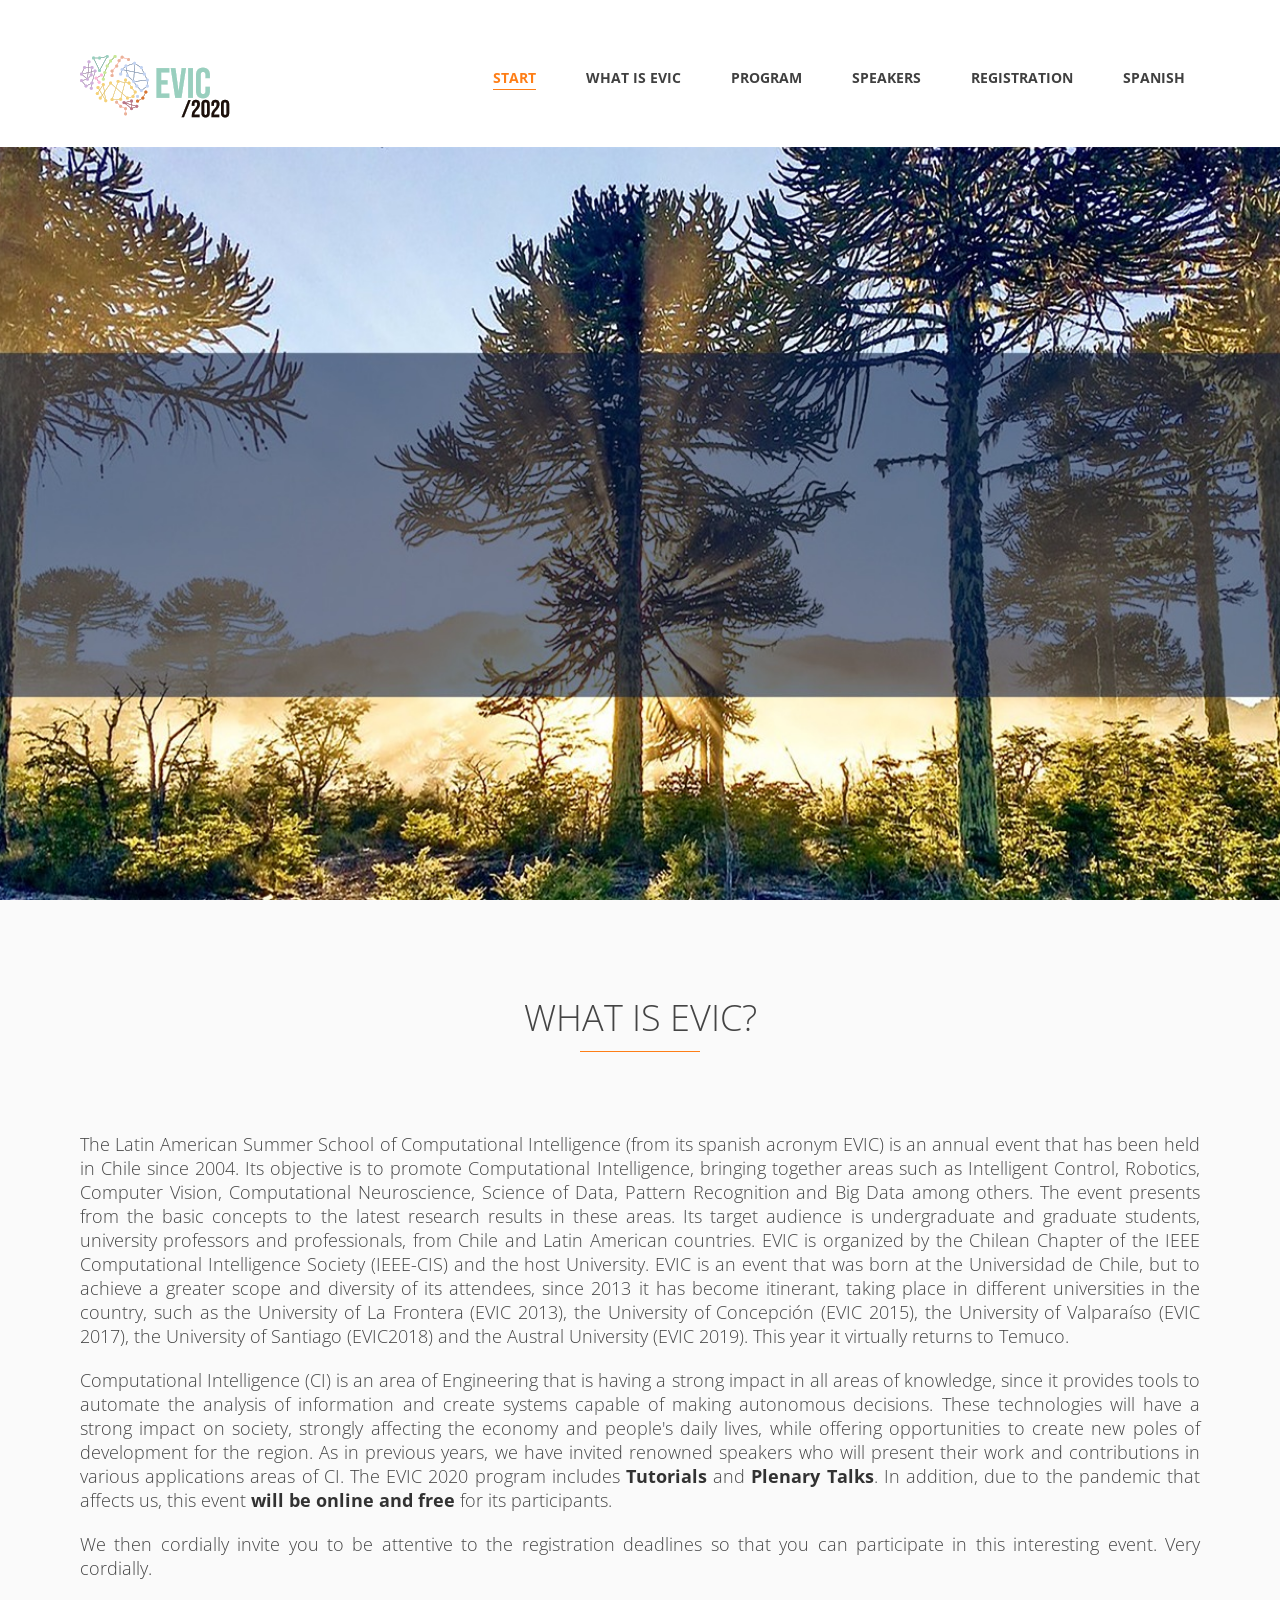
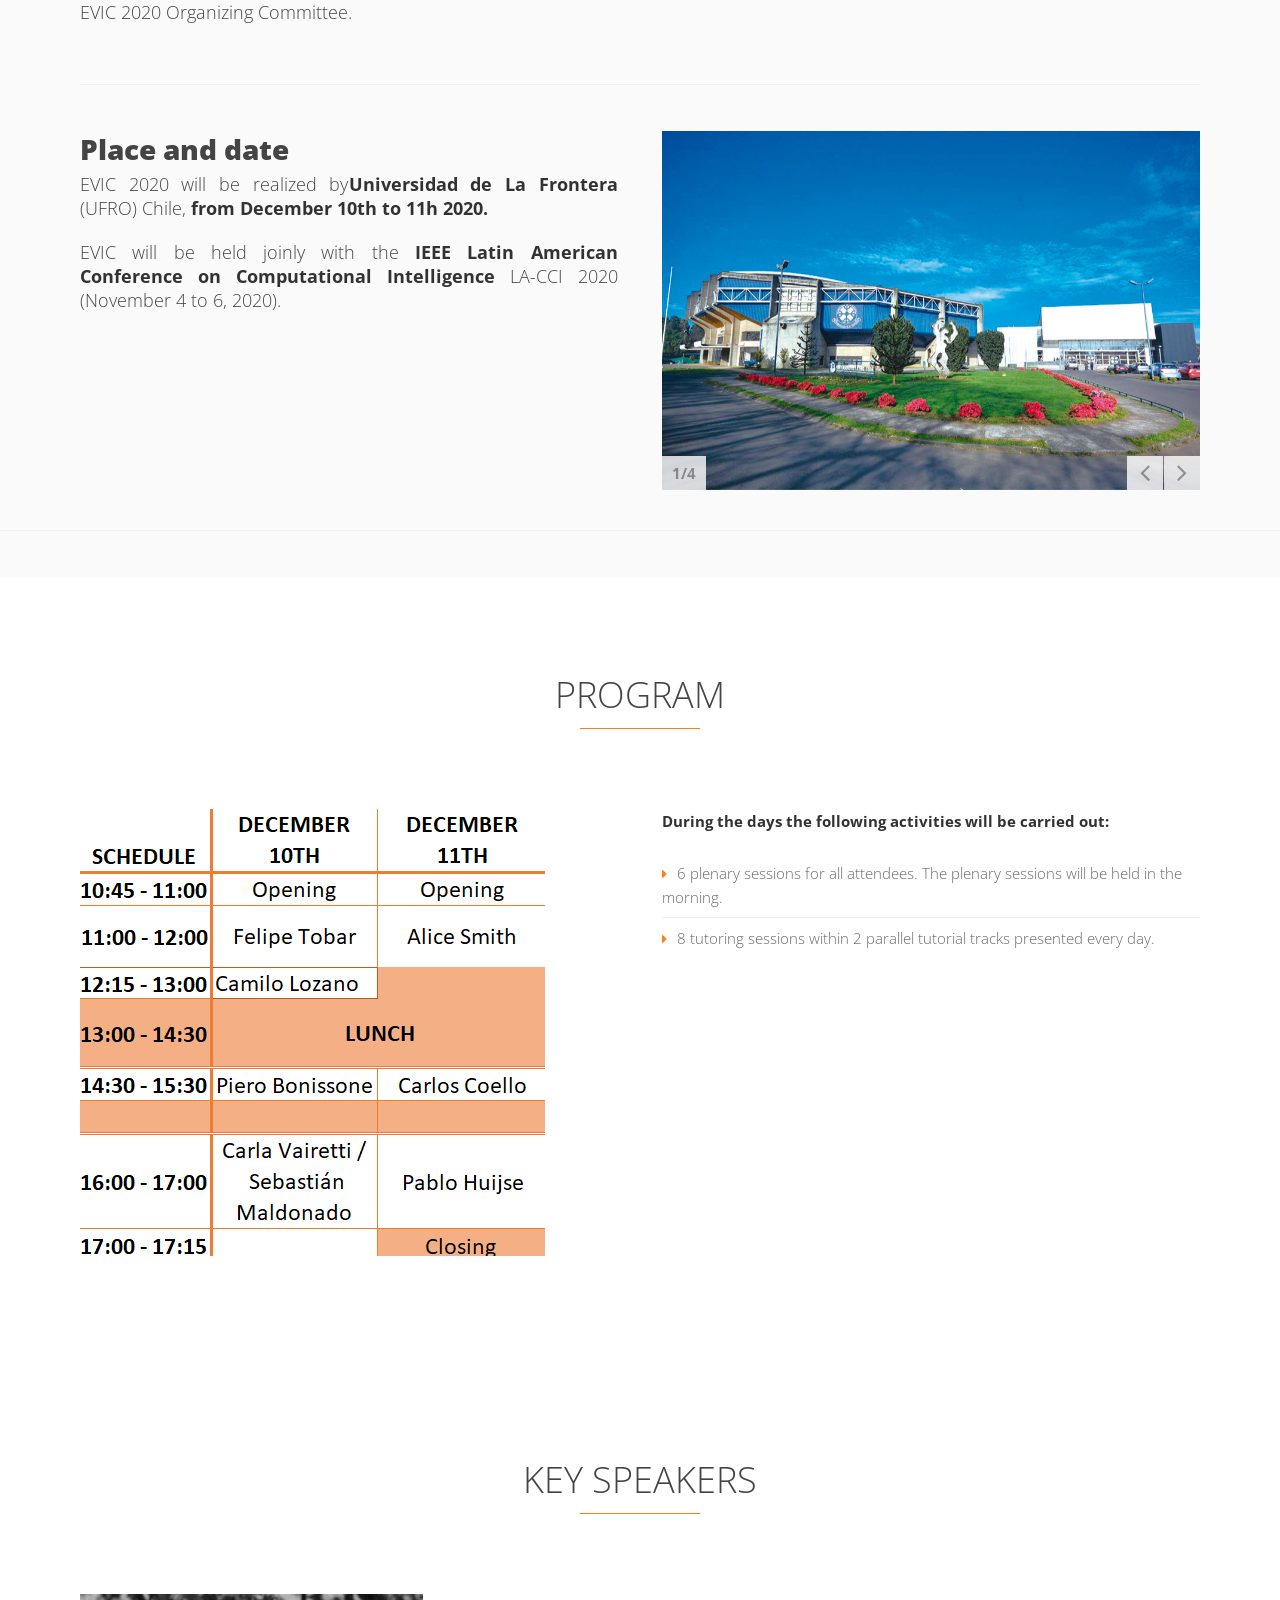
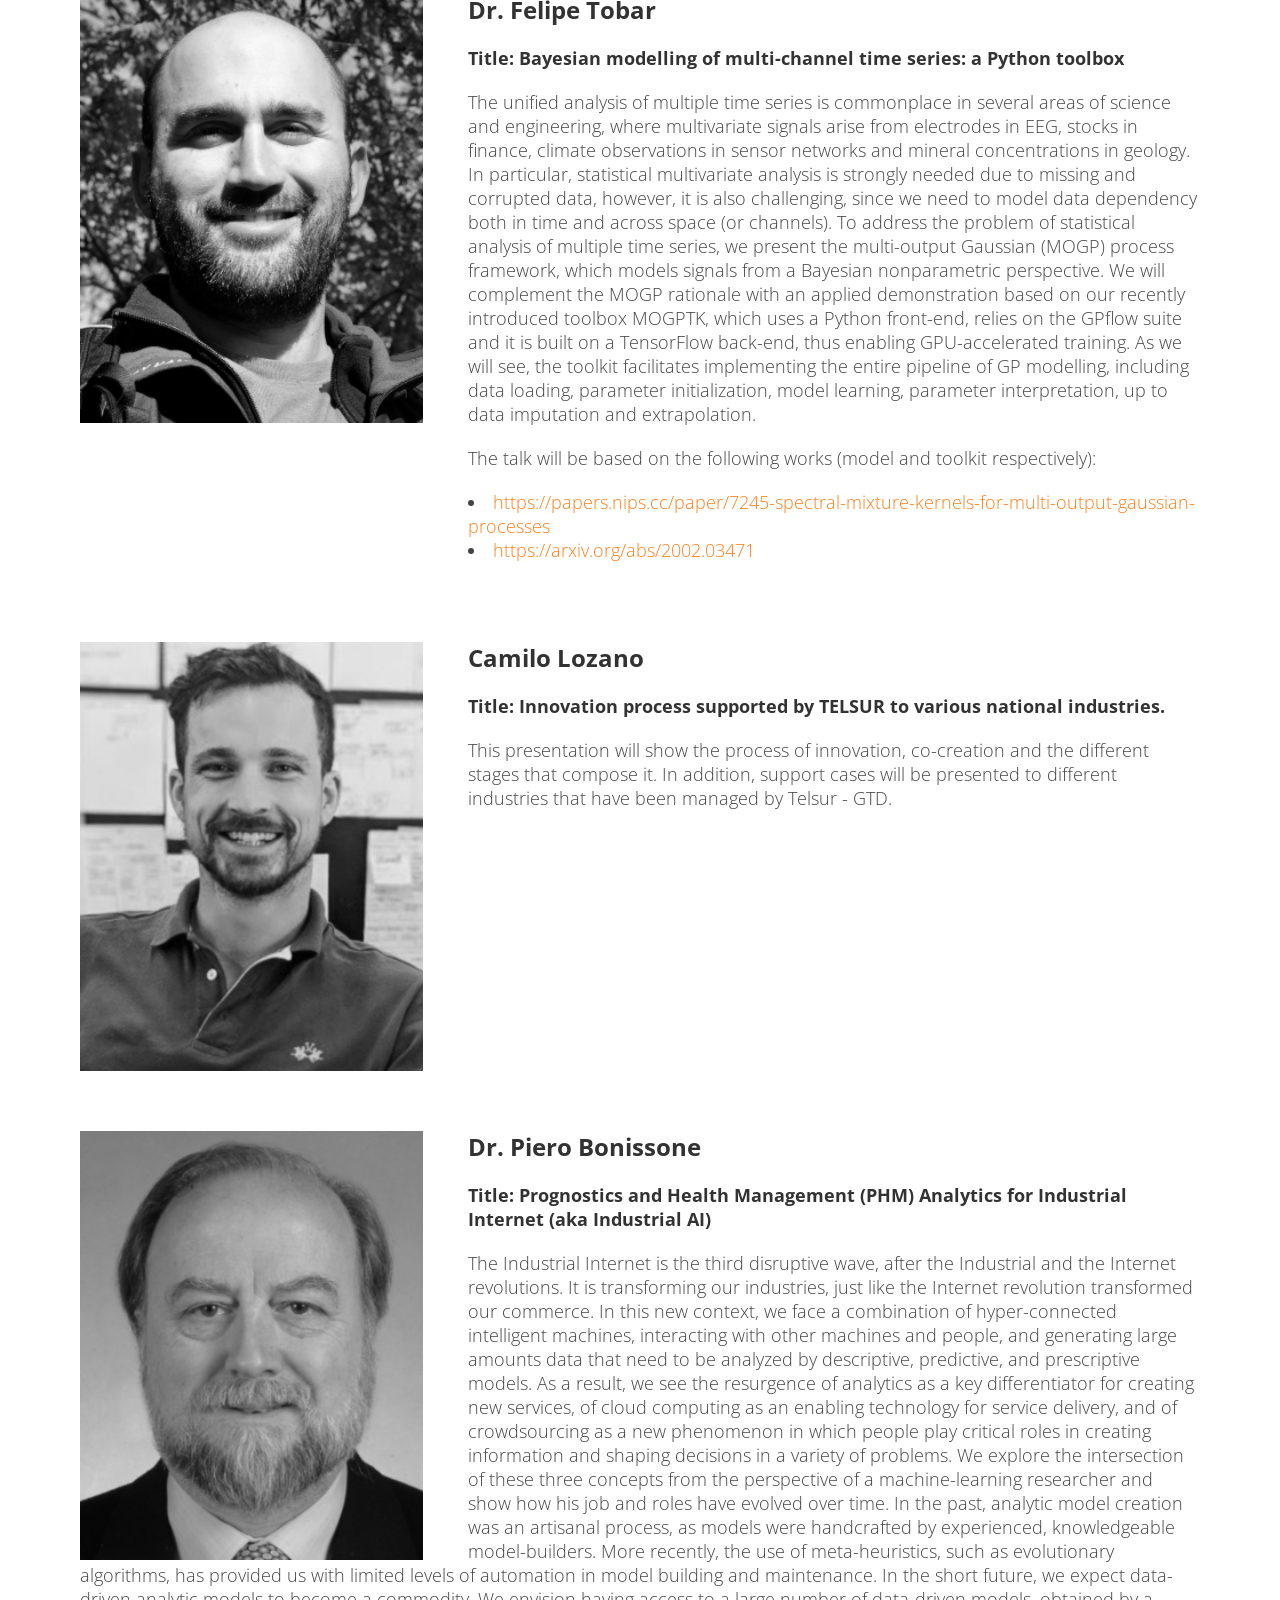
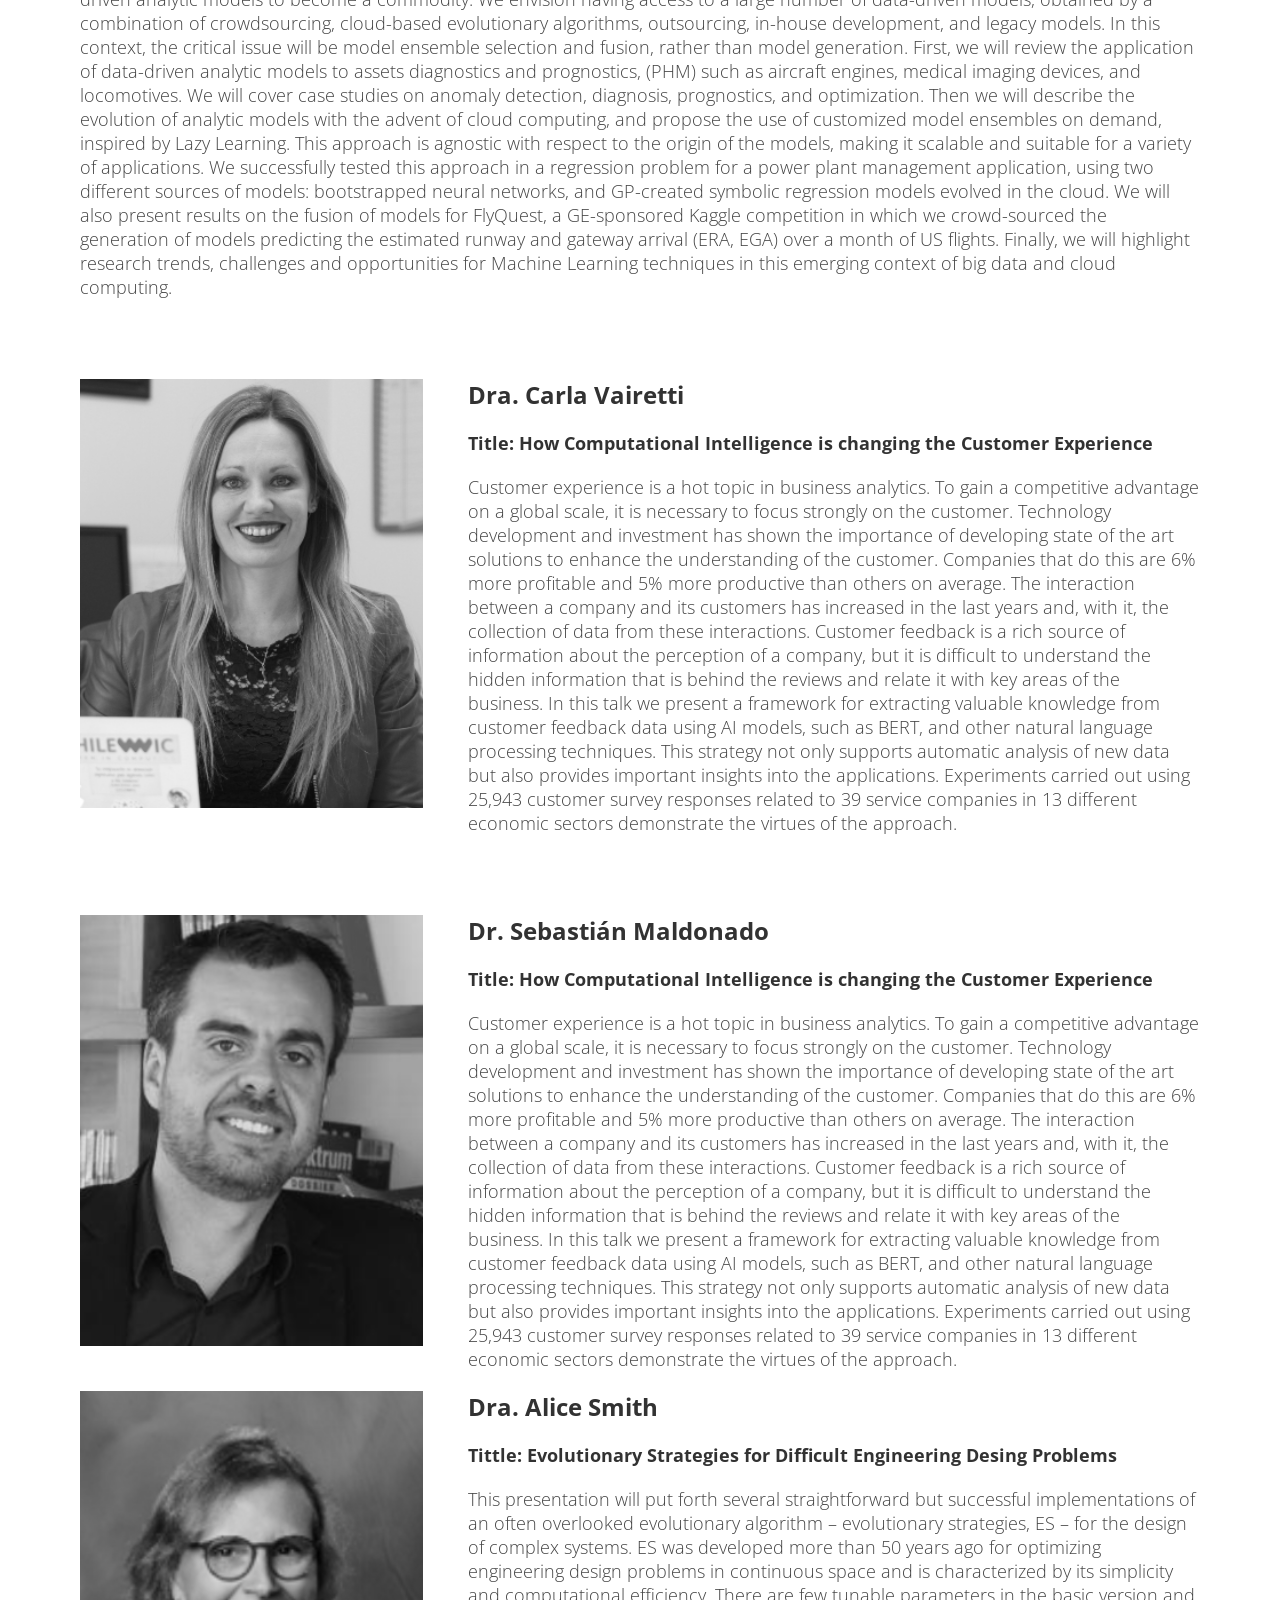
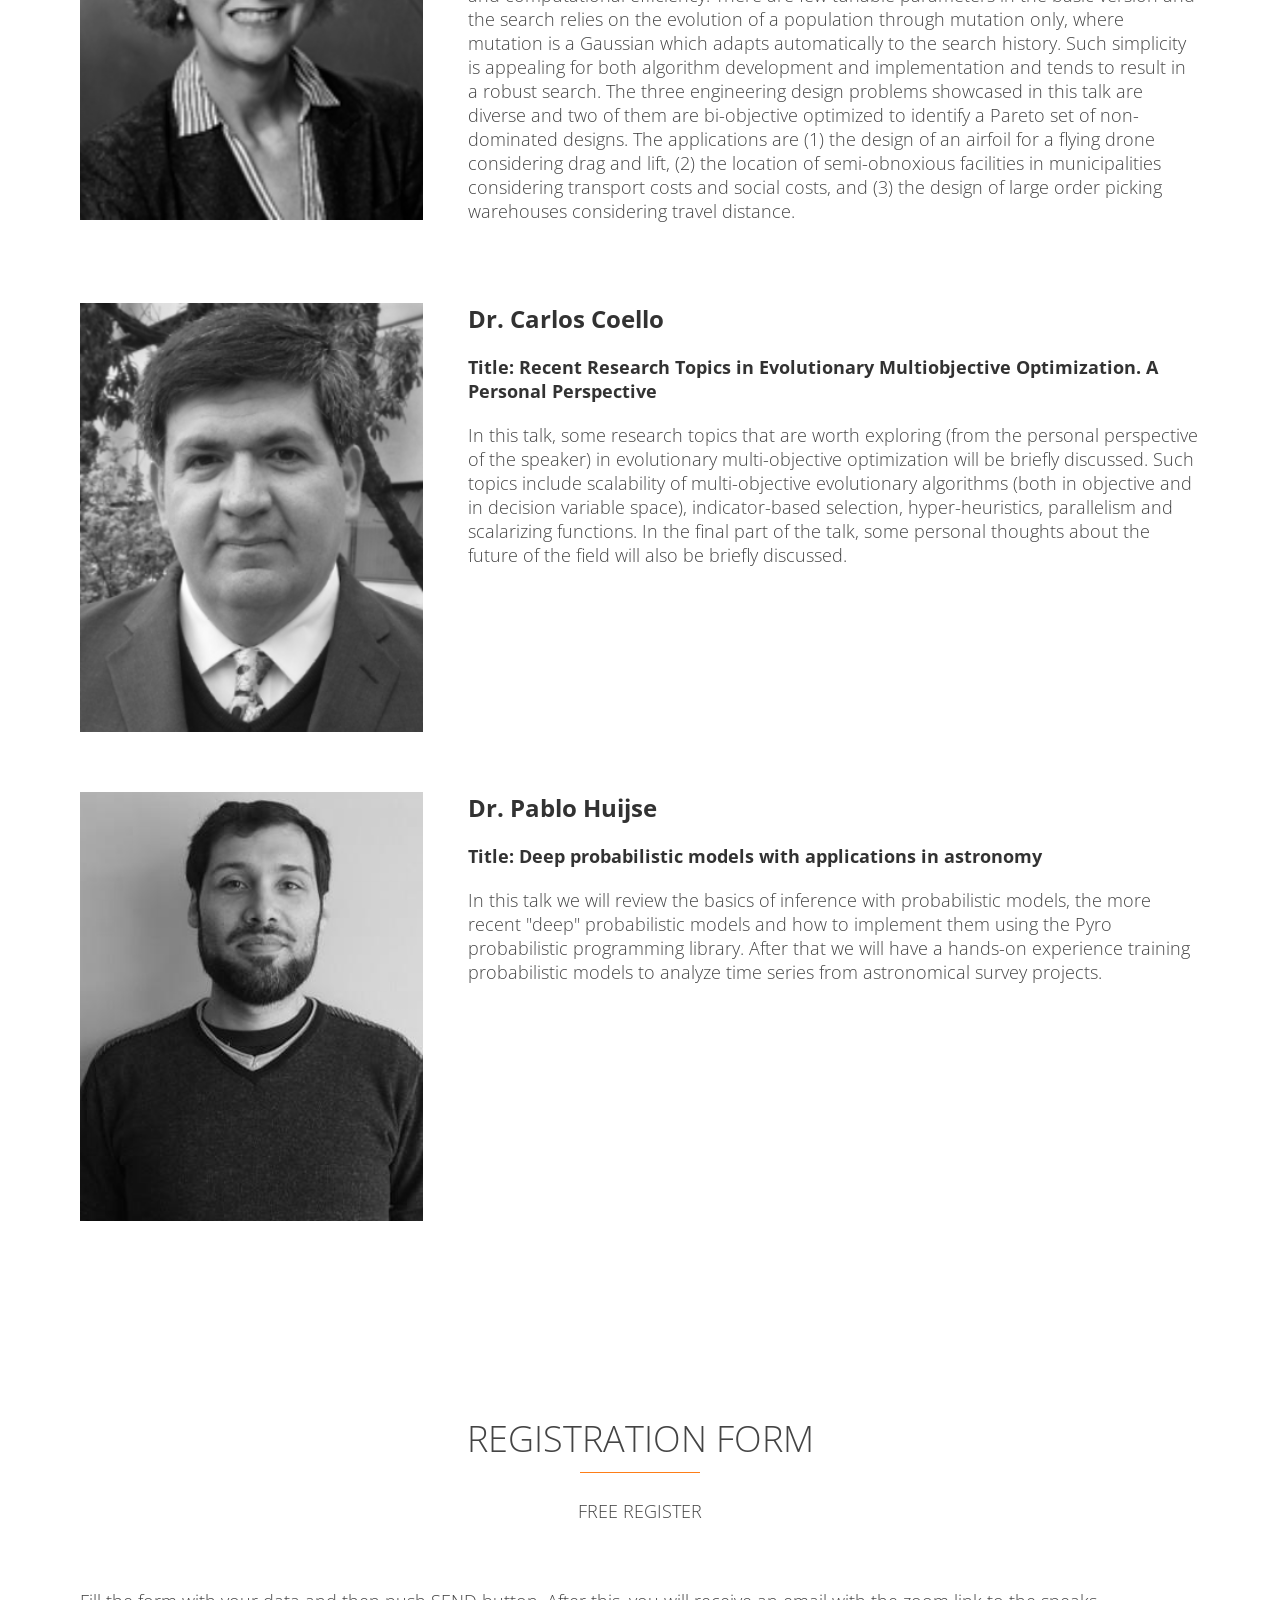
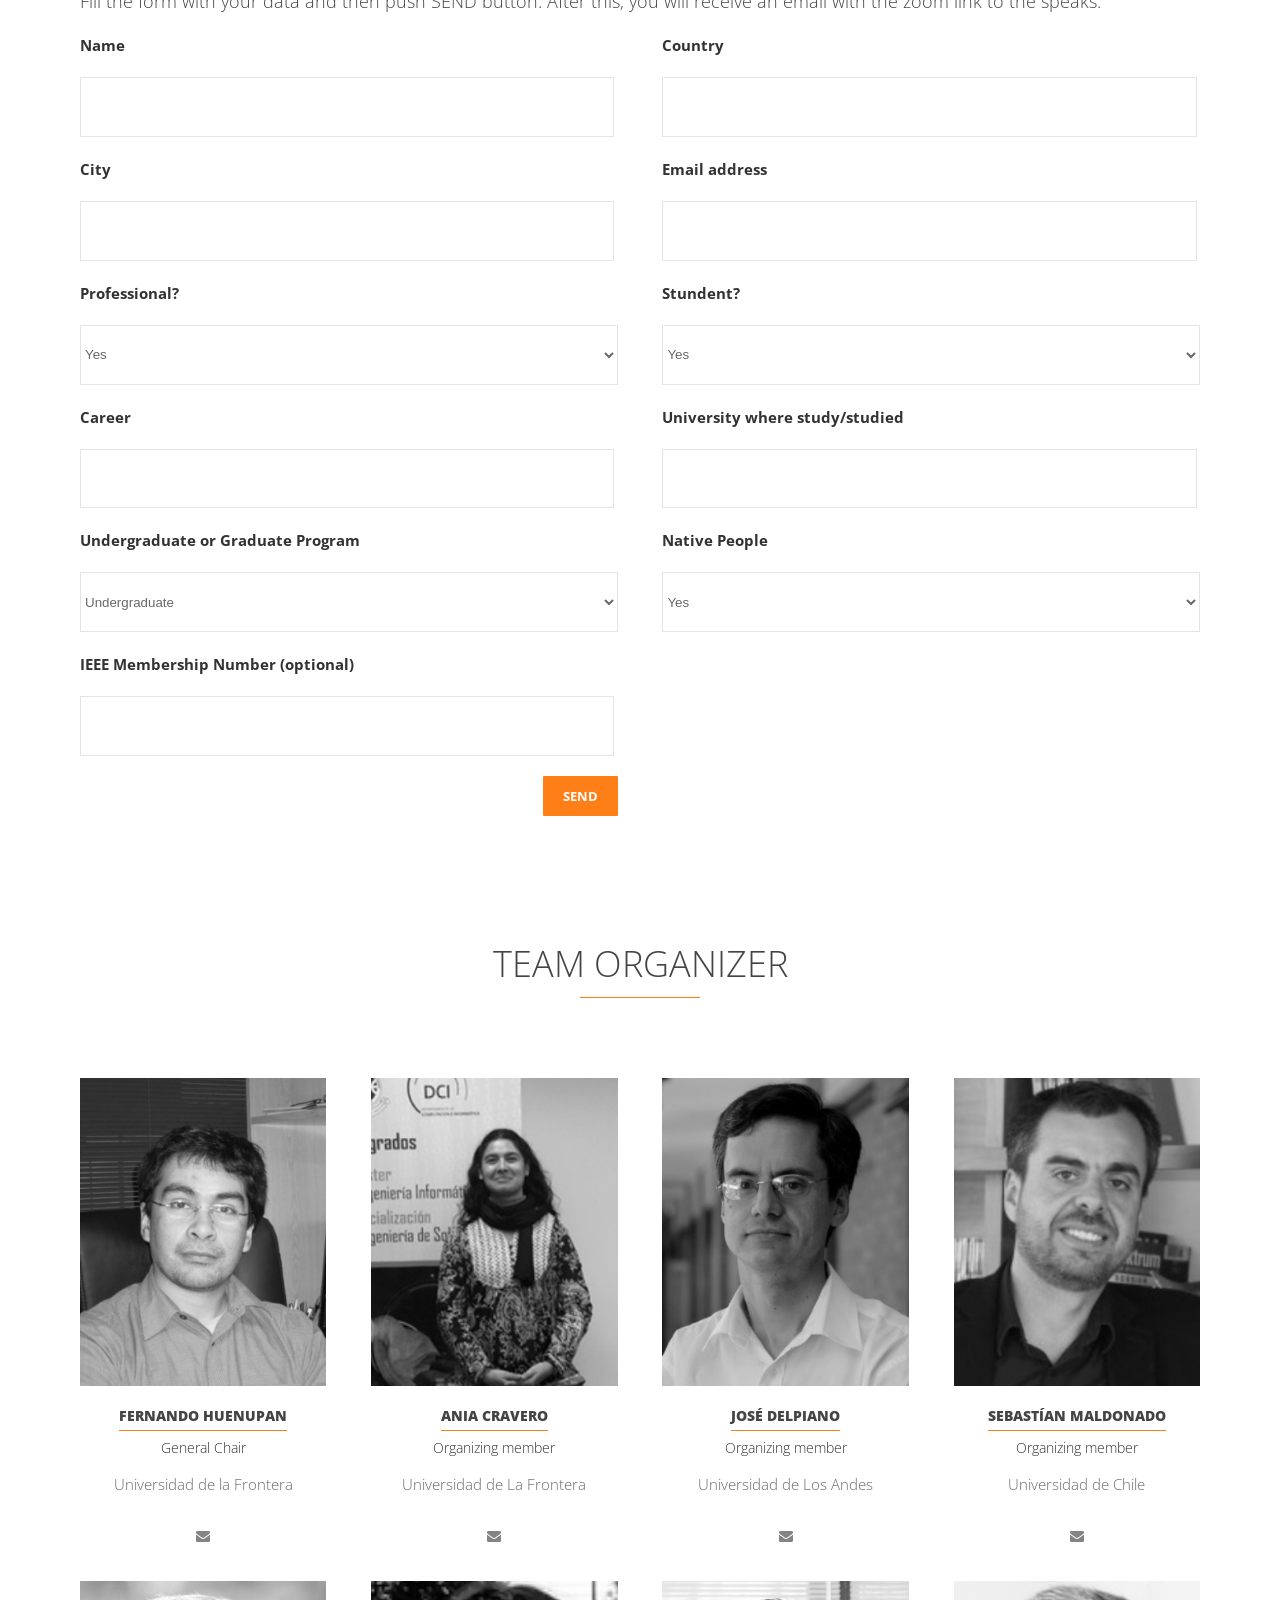
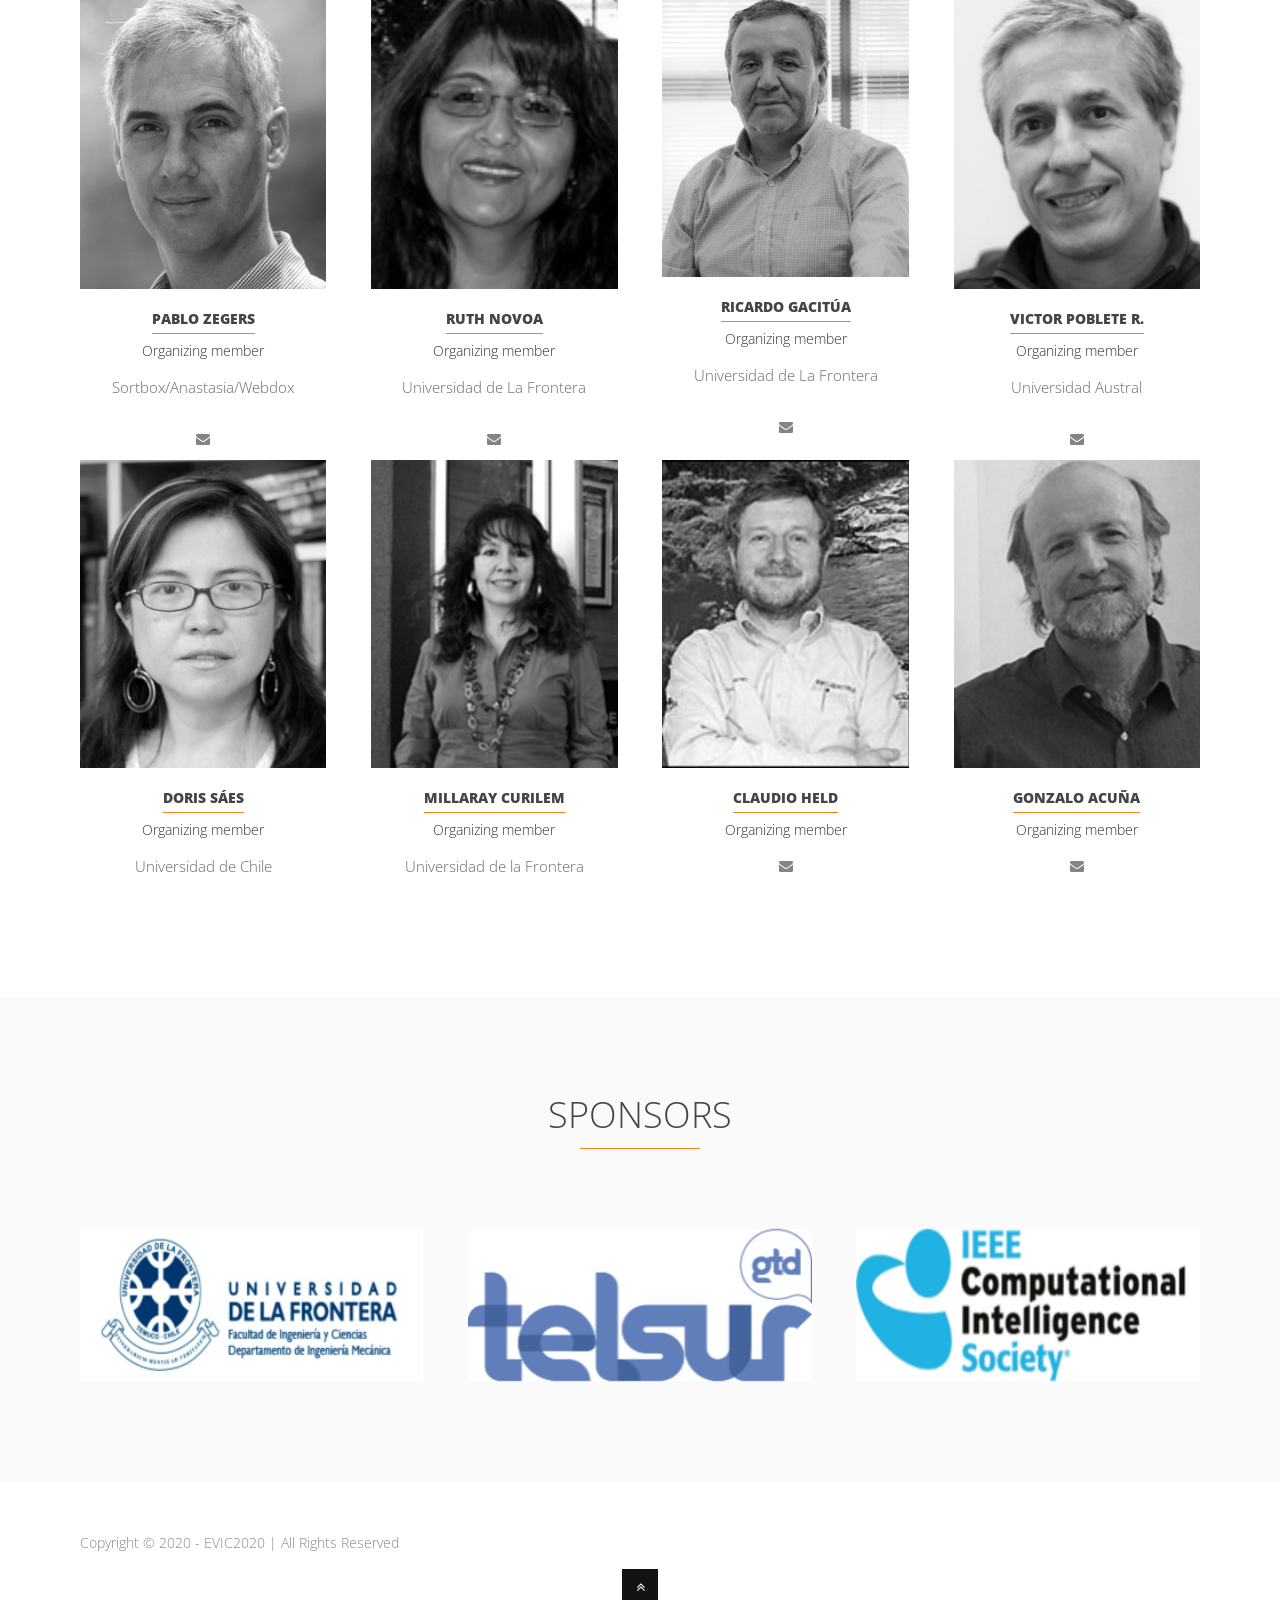
==== commit 134ce8df: "version 1.0" ====
--- a/index_ingles.html
+++ b/index_ingles.html
@@ -172,7 +172,7 @@
 				<div class="space"></div>					
 
 			<div class="percent-one-half portfolio-inner">
-				<a href="images/programa_inglesv3.png" title="Programa EVIC 2020" rel="prettyPhoto"><img src="images/programa_inglesv3.png" alt="Program" /></a>		
+				<a href="images/programa_inglesv3.png" title="Programa EVIC 2020" rel="prettyPhoto"><img src="images/programa_inglesv4.png" alt="Program" /></a>		
 			</div>	
 
 			<div class="percent-one-half column-last">
@@ -216,6 +216,17 @@
 			        <a href="https://arxiv.org/abs/2002.03471">https://arxiv.org/abs/2002.03471</a>
 			    </li>
 			    </lu></p>
+			</h3>
+		</div>
+		<div class="half space"></div>
+		<div class="percent-one-third box fadeInDown">
+			<img class="team-avatar" src="images/oradores/img-10.png" alt="Camilo Lozano" style="filter: grayscale(100%);"/>	
+		</div>	
+
+		<div class="percent-two-third column-last">
+			<h2><p><strong>Camilo Lozano</strong></h2>
+			<h3><p><strong>Title: Innovation process supported by TELSUR to various national industries.</strong></p>
+			    <p>This presentation will show the process of innovation, co-creation and the different stages that compose it. In addition, support cases will be presented to different industries that have been managed by Telsur - GTD.</p>
 			</h3>
 		</div>
 		<div class="half space"></div>
@@ -525,32 +536,31 @@
 
 		<!-- AUSPICIADORES SECTION -->
 		
-		<section id="auspiciadores">	
-			<section class="centered-wrapper">
-				<div class="double-space"></div>
-				
-				<h1 class="section-title">SPONSORS</h1>	
-				<div class="space"></div>
-				
-				<div class="clients-carousel">
-					<div id="owl-clients" class="owl-carousel box fadeInDown">		
-						<div >
-							<a href="https://www.ufro.cl/" target="_blank">
-								<img src="images/clients/ufro.png" alt="" />
-							</a>
-						</div>
-						<div class="space">
-						</div>	
-						<div >
-							<a href="https://cis.ieee.org/" target="_blank">
-								<img src="images/clients/ieee.png" alt="" />
-							</a>
-						</div>	
-					</div>
-				</div>
-				<div class="double-space"></div>
-			</section>
-		</section>	
+		<section id="clients">	
+		<section class="centered-wrapper">
+			<div class="double-space"></div>
+			
+			<h1 class="section-title">Sponsors</h1>	
+			<div class="space"></div>
+			
+			<div class="percent-one-third box fadeInDown">
+				<img class="team-avatar" src="images/clients/logo-ufro.png" alt=" " />
+										
+						
+			</div><!--end one-third-->
+			<div class="percent-one-third box fadeInDown">
+				<img class="team-avatar" src="images/clients/telsur.png" alt=" " />
+										
+						
+			</div><!--end one-third-->
+			<div class="percent-one-third column-last box fadeInDown">
+				<img class="team-avatar" src="images/clients/ieee.png" alt=" " />
+										
+						
+			</div><!--end one-third-->
+			<div class="double-space"></div>
+		</section>
+	</section>		
 
 
 		<footer id="footer">		
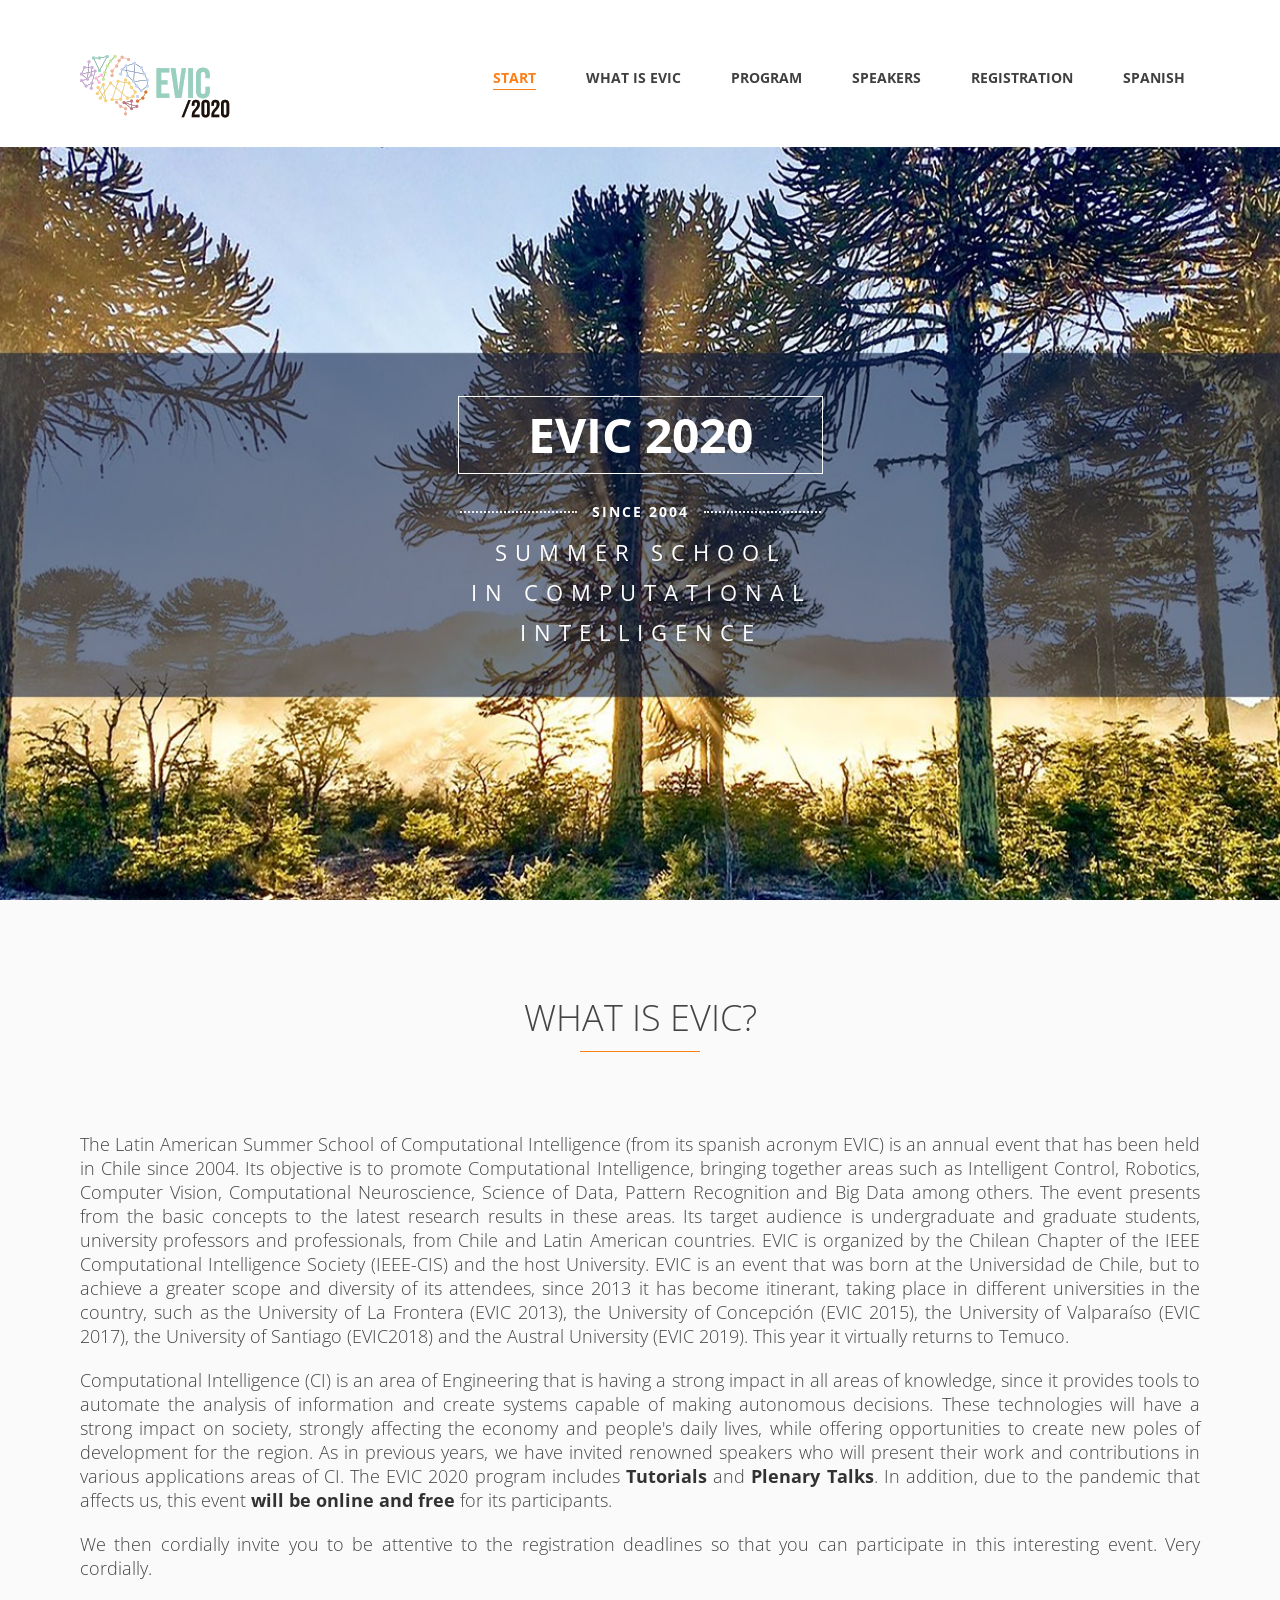
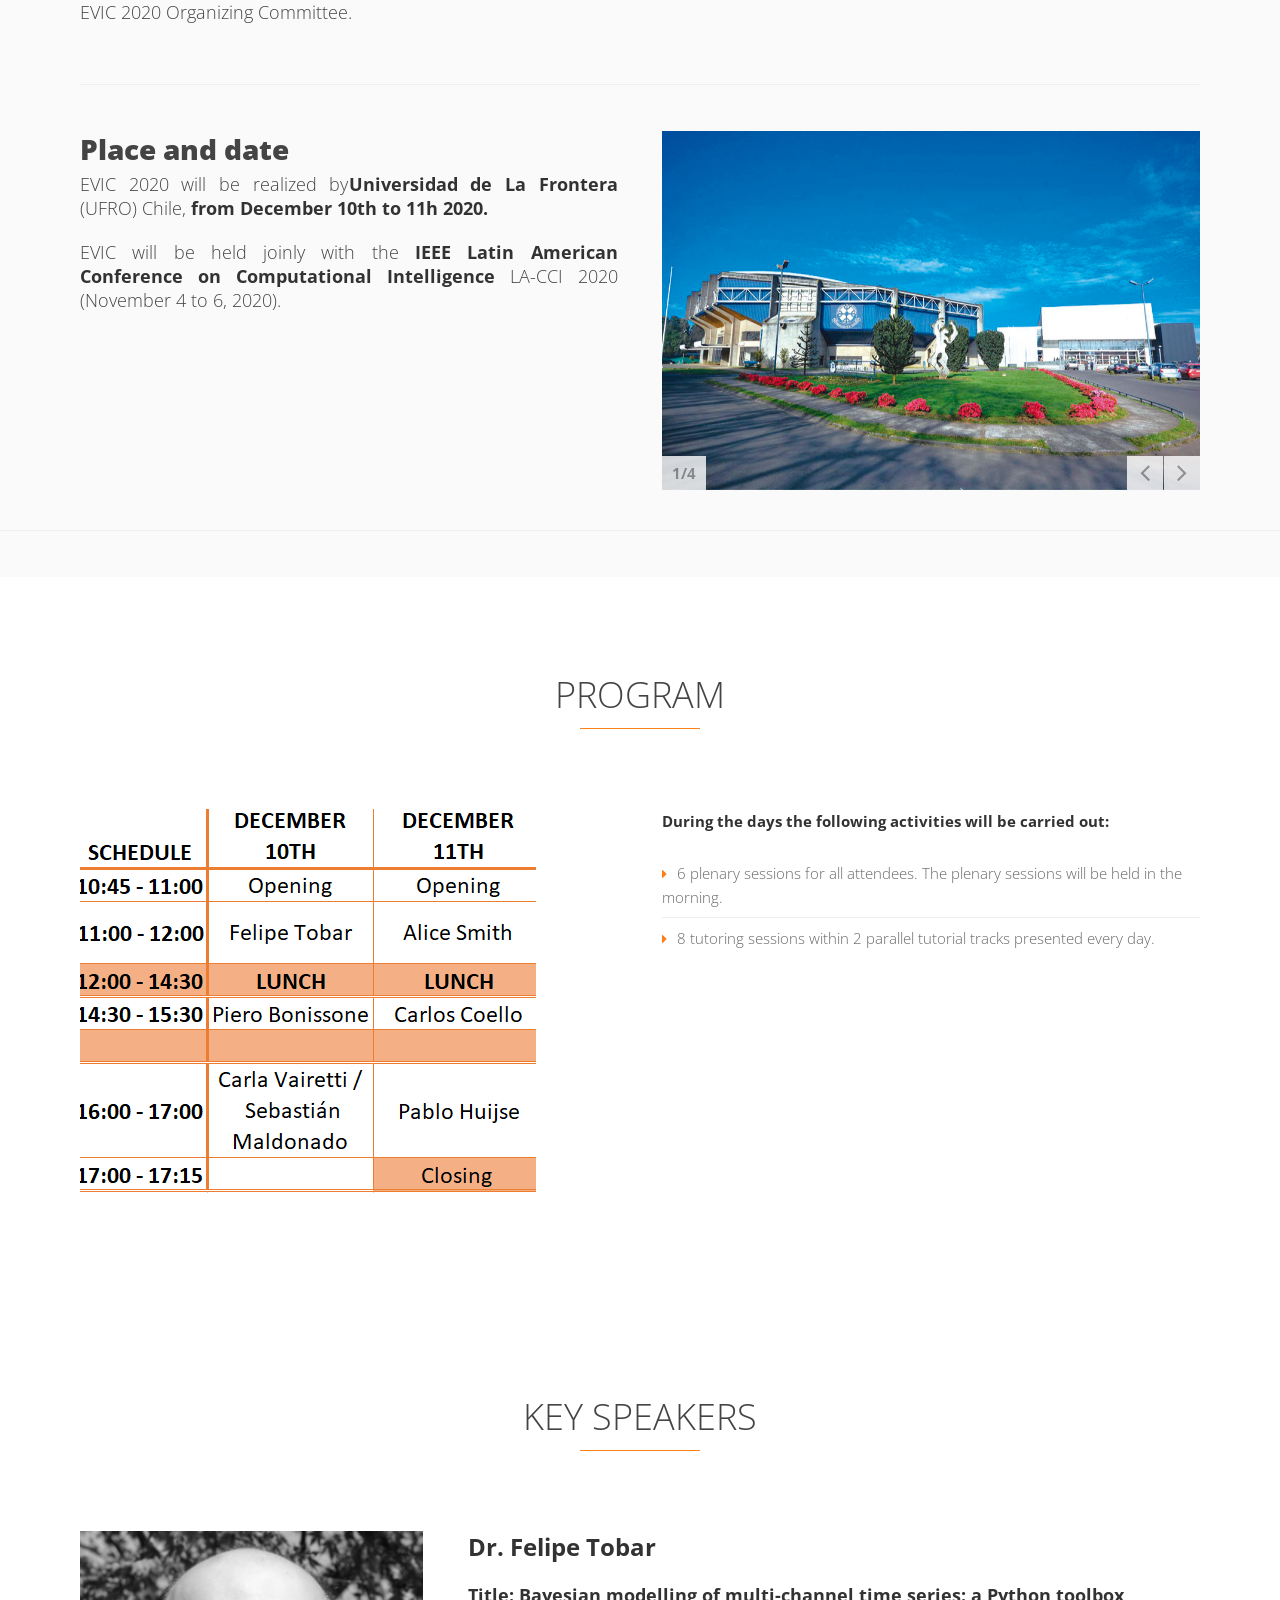
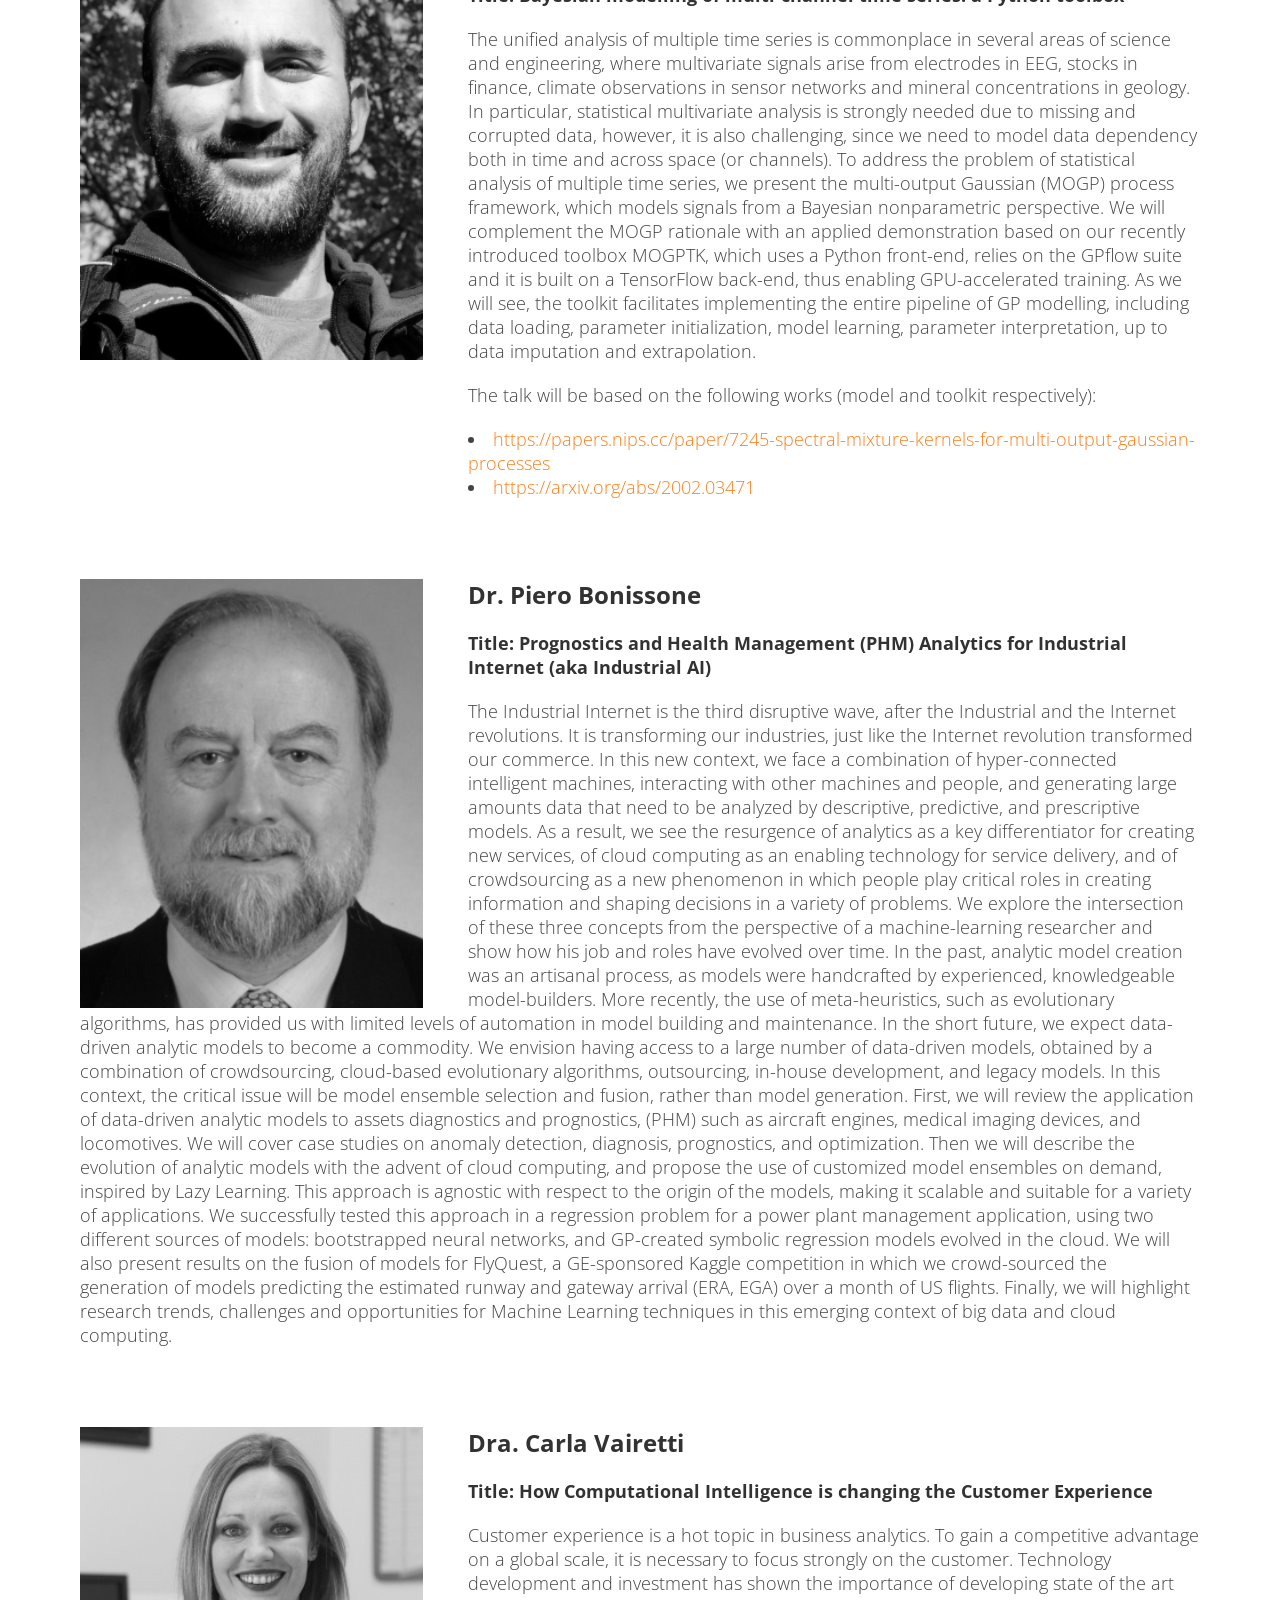
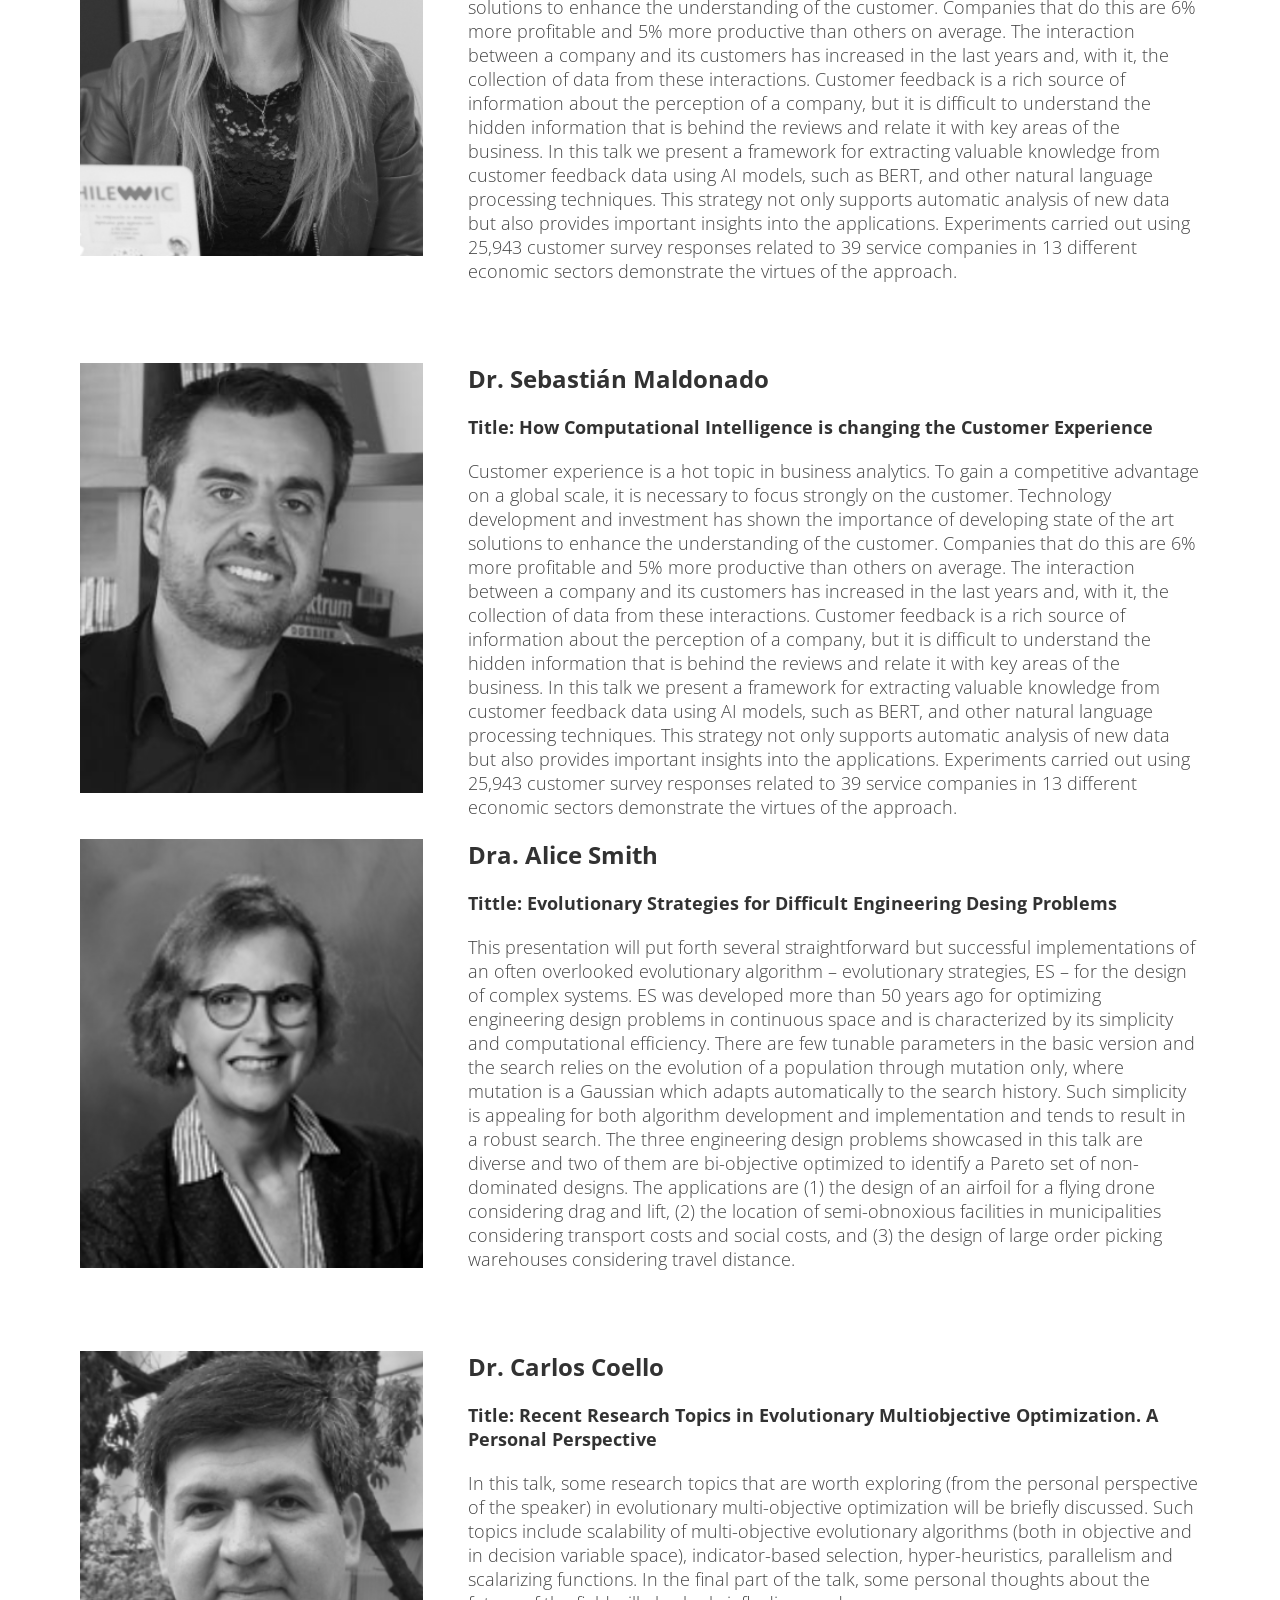
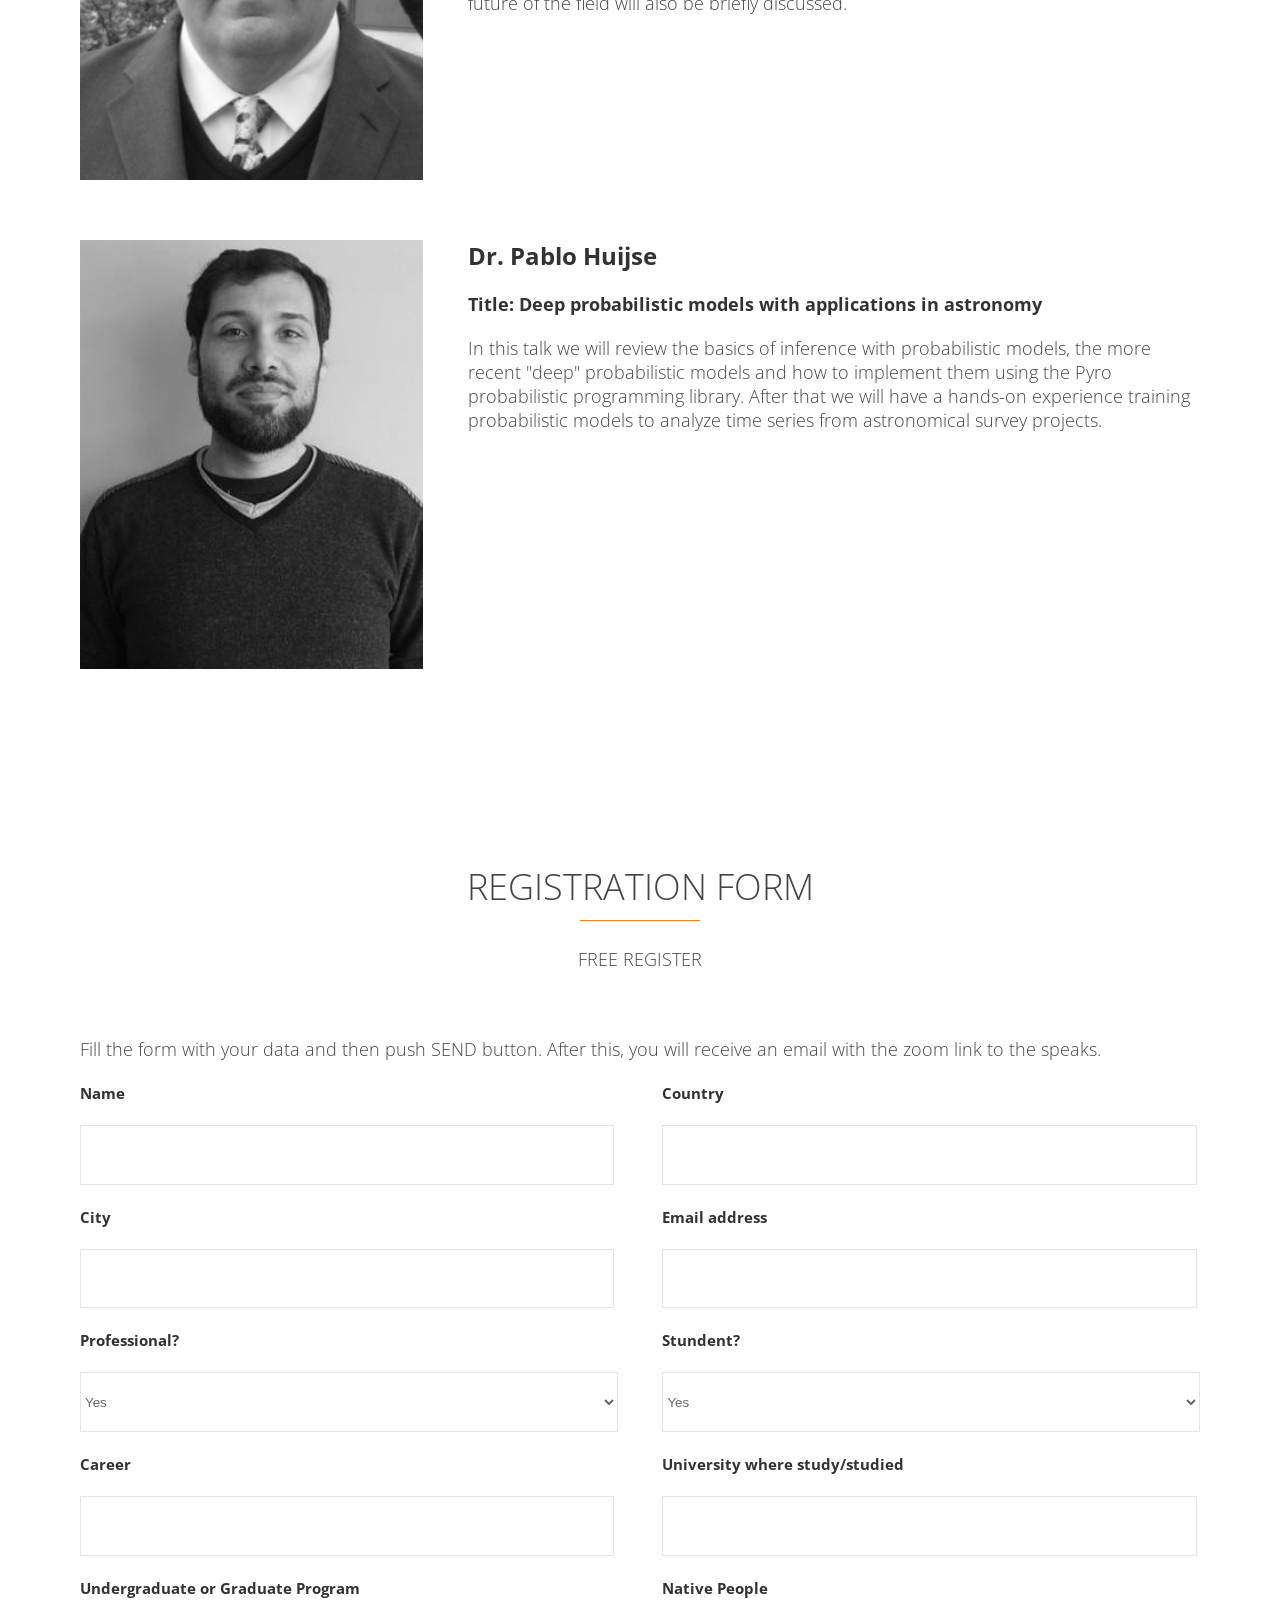
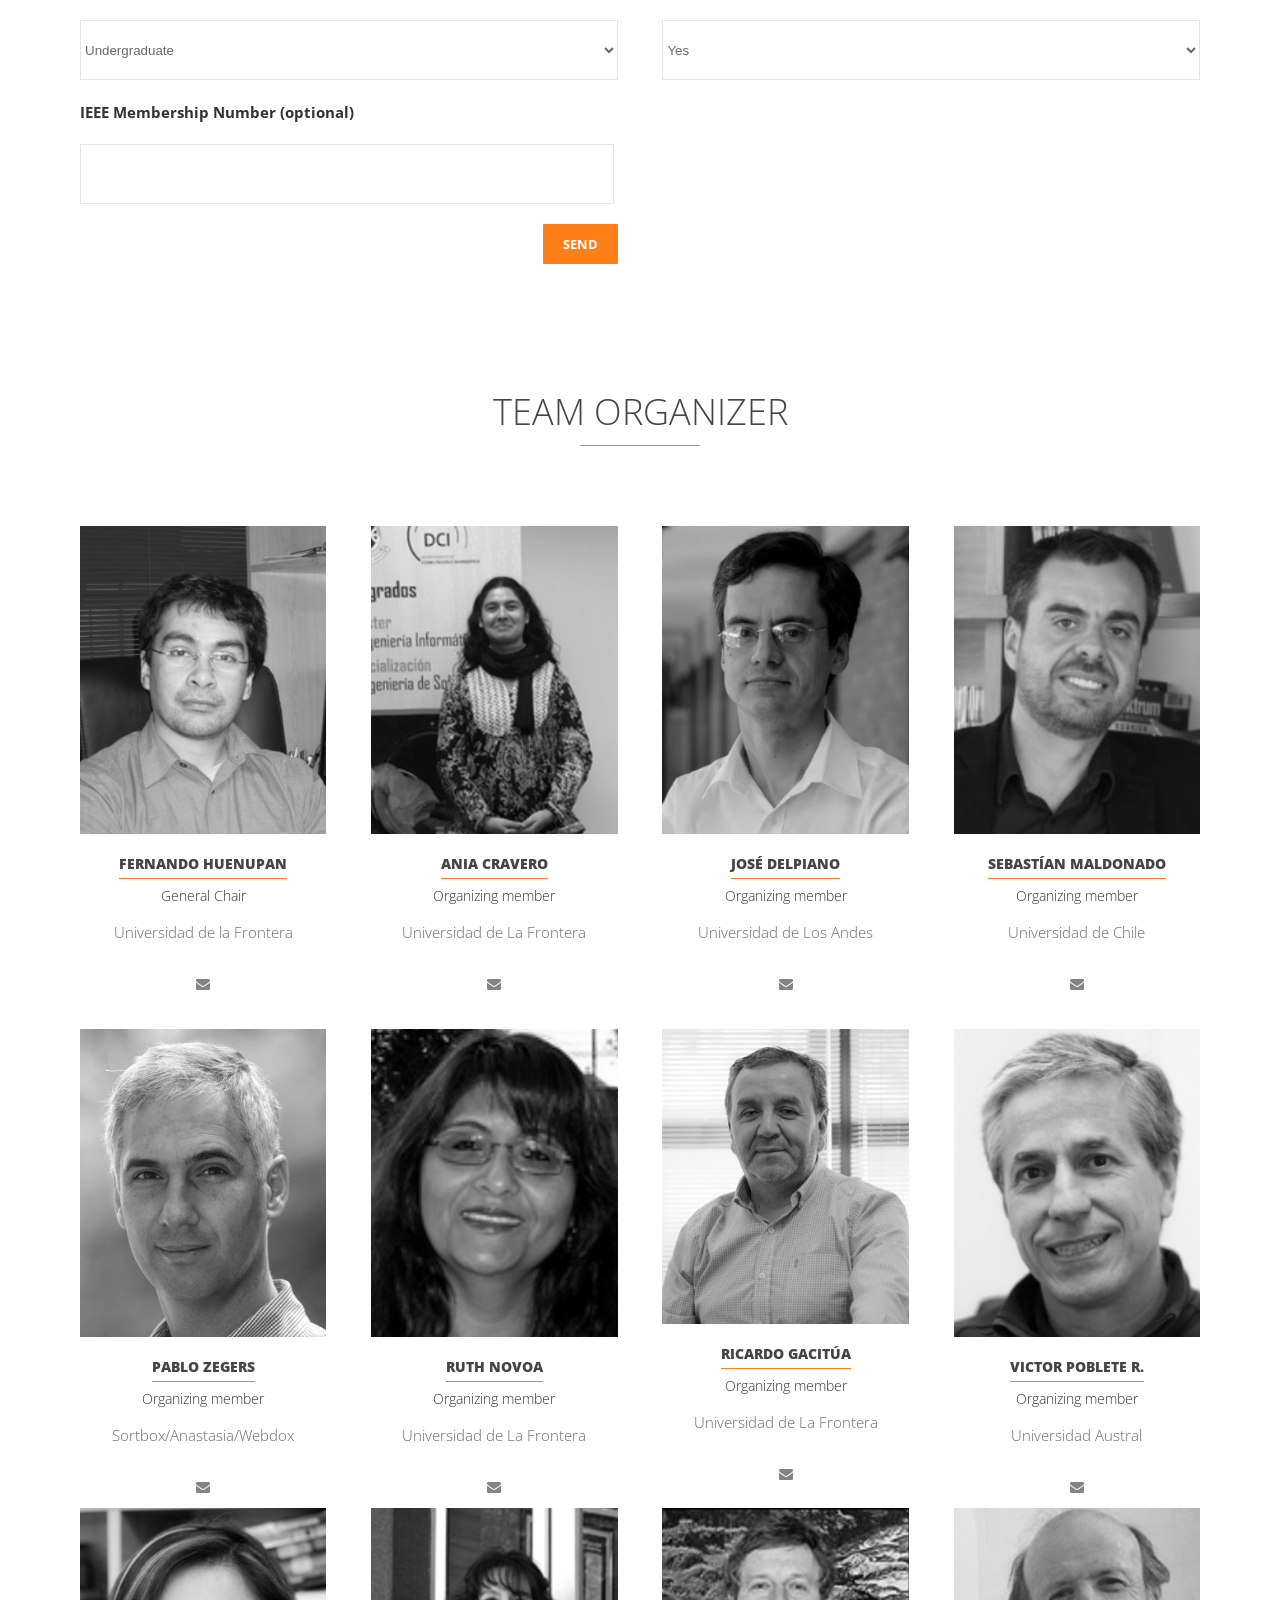
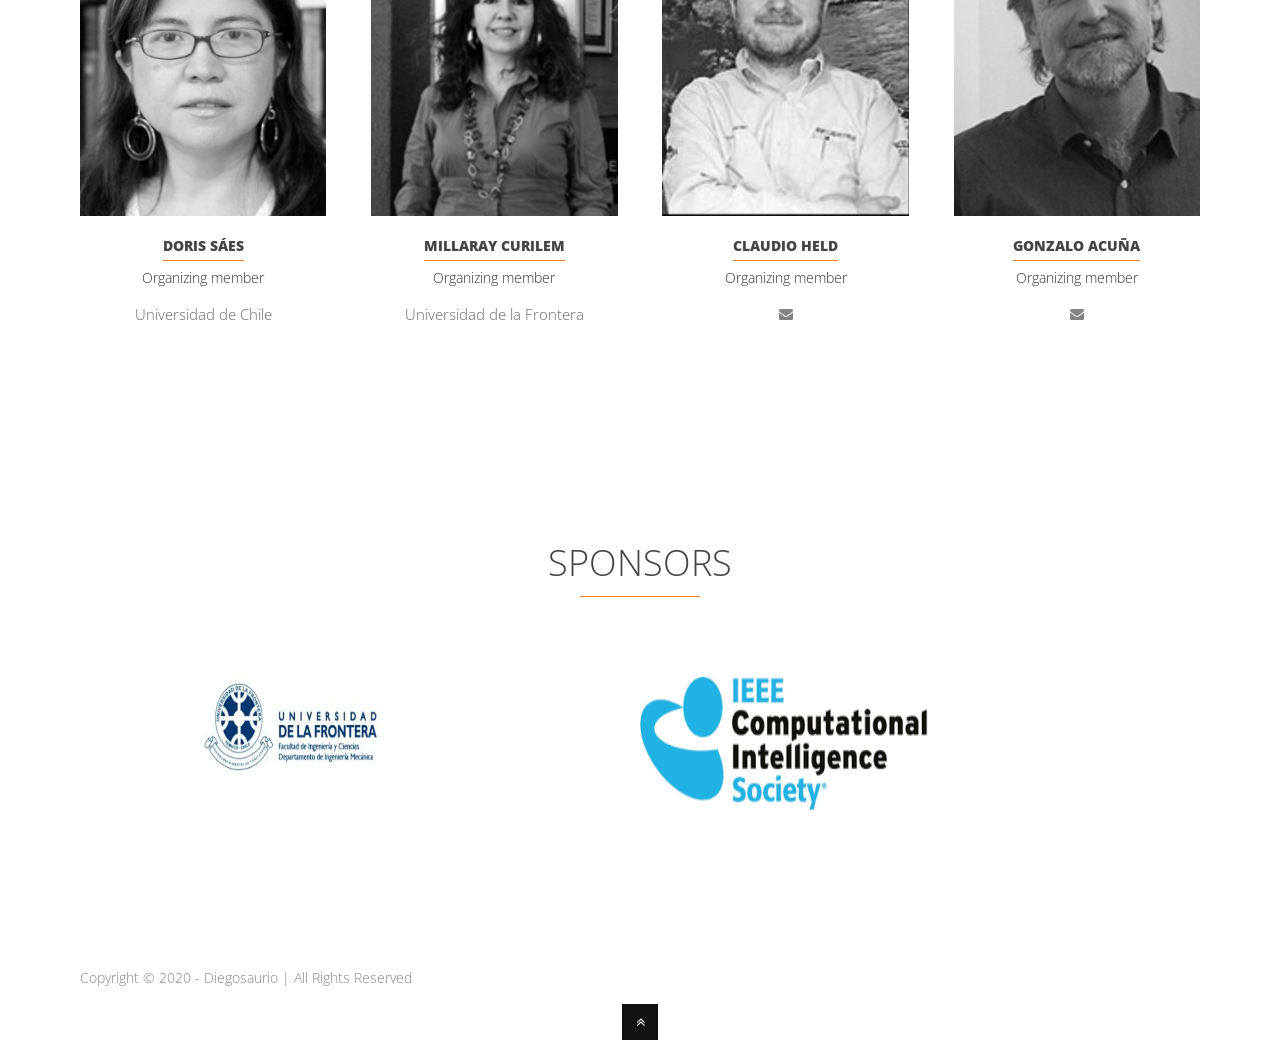
==== commit 2e2e9e87: "mensaje de inscripcion realizada" ====
--- a/index_ingles.html
+++ b/index_ingles.html
@@ -172,7 +172,7 @@
 				<div class="space"></div>					
 
 			<div class="percent-one-half portfolio-inner">
-				<a href="images/programa_inglesv3.png" title="Programa EVIC 2020" rel="prettyPhoto"><img src="images/programa_inglesv4.png" alt="Program" /></a>		
+				<a href="images/programa_inglesv3.png" title="Programa EVIC 2020" rel="prettyPhoto"><img src="images/programa_inglesv3.png" alt="Program" /></a>		
 			</div>	
 
 			<div class="percent-one-half column-last">
@@ -220,17 +220,6 @@
 		</div>
 		<div class="half space"></div>
 		<div class="percent-one-third box fadeInDown">
-			<img class="team-avatar" src="images/oradores/img-10.png" alt="Camilo Lozano" style="filter: grayscale(100%);"/>	
-		</div>	
-
-		<div class="percent-two-third column-last">
-			<h2><p><strong>Camilo Lozano</strong></h2>
-			<h3><p><strong>Title: Innovation process supported by TELSUR to various national industries.</strong></p>
-			    <p>This presentation will show the process of innovation, co-creation and the different stages that compose it. In addition, support cases will be presented to different industries that have been managed by Telsur - GTD.</p>
-			</h3>
-		</div>
-		<div class="half space"></div>
-		<div class="percent-one-third box fadeInDown">
 			<img class="team-avatar" src="images/oradores/img-04.png" alt="Piero Bonissone" style="filter: grayscale(100%);"/>	
 		</div>	
 
@@ -369,7 +358,7 @@
 							<fieldset class="percent-one-half">
 								<p><strong>IEEE Membership Number (optional)</strong></p>
 								<input id="ieee" type="text" name="ieee" />
-								<input type="submit" name="send" value="SEND" id="submit" class="button orange"/>
+								<input type="submit" name="send" value="SEND" id="submit" onclick="alert(' Registration complete, the confirmation of this process was sended to the next email direction: correo@usuario.com')" class="button orange"/>
 							</fieldset>							
 						</form>	
 					<div class="half-space"></div>			
@@ -536,38 +525,39 @@
 
 		<!-- AUSPICIADORES SECTION -->
 		
-		<section id="clients">	
-		<section class="centered-wrapper">
-			<div class="double-space"></div>
-			
-			<h1 class="section-title">Sponsors</h1>	
-			<div class="space"></div>
-			
-			<div class="percent-one-third box fadeInDown">
-				<img class="team-avatar" src="images/clients/logo-ufro.png" alt=" " />
-										
-						
-			</div><!--end one-third-->
-			<div class="percent-one-third box fadeInDown">
-				<img class="team-avatar" src="images/clients/telsur.png" alt=" " />
-										
-						
-			</div><!--end one-third-->
-			<div class="percent-one-third column-last box fadeInDown">
-				<img class="team-avatar" src="images/clients/ieee.png" alt=" " />
-										
-						
-			</div><!--end one-third-->
-			<div class="double-space"></div>
-		</section>
-	</section>		
+		<section id="auspiciadores">	
+			<section class="centered-wrapper">
+				<div class="double-space"></div>
+				
+				<h1 class="section-title">SPONSORS</h1>	
+				<div class="space"></div>
+				
+				<div class="clients-carousel">
+					<div id="owl-clients" class="owl-carousel box fadeInDown">		
+						<div >
+							<a href="https://www.ufro.cl/" target="_blank">
+								<img src="images/clients/ufro.png" alt="" />
+							</a>
+						</div>
+						<div class="space">
+						</div>	
+						<div >
+							<a href="https://cis.ieee.org/" target="_blank">
+								<img src="images/clients/ieee.png" alt="" />
+							</a>
+						</div>	
+					</div>
+				</div>
+				<div class="double-space"></div>
+			</section>
+		</section>	
 
 
 		<footer id="footer">		
 			<div id="bottomfooter">		
 				<div class="centered-wrapper">		
 					<div class="percent-two-third">
-						<p>Copyright &copy; 2020 - EVIC2020 | All Rights Reserved</p>
+						<p>Copyright &copy; 2020 - Diegosaurio | All Rights Reserved</p>
 					</div><!--end one-half-->
 				</div><!--end centered-wrapper-->				
 			</div><!--end bottomfooter-->
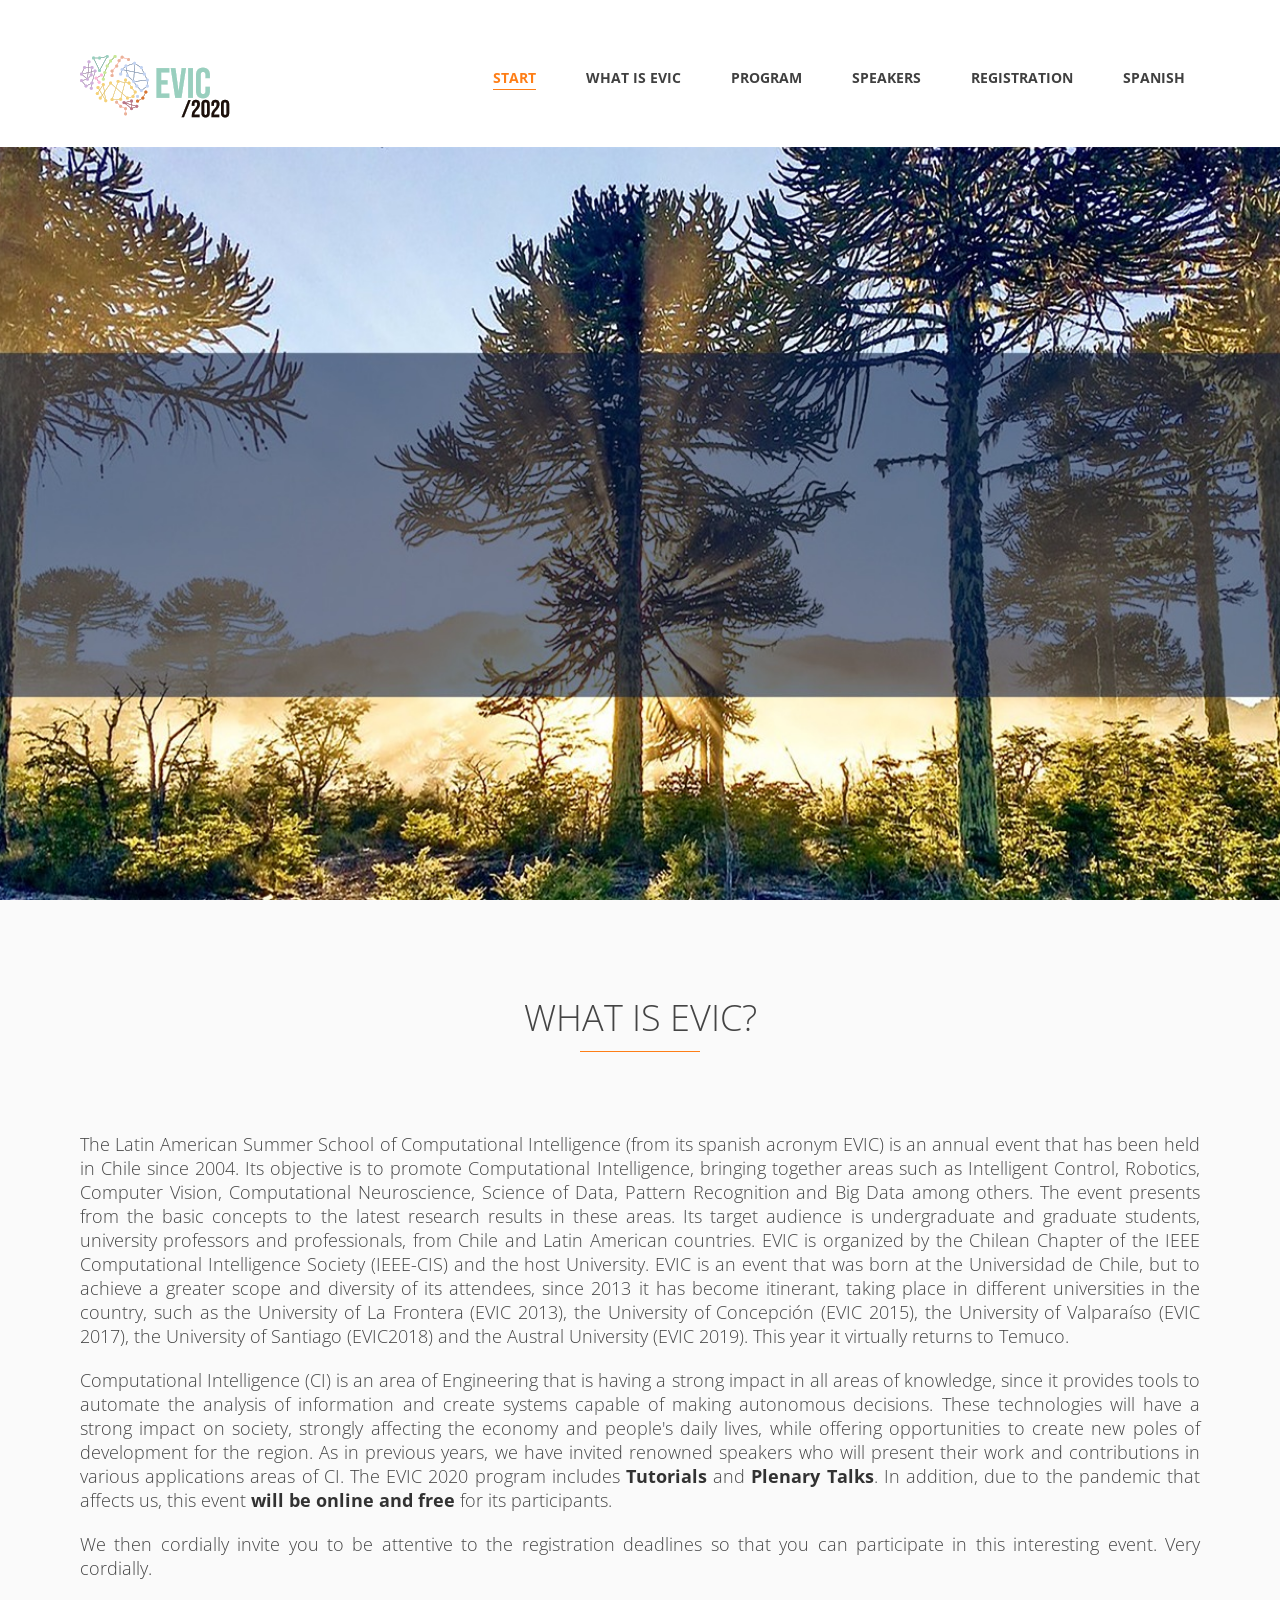
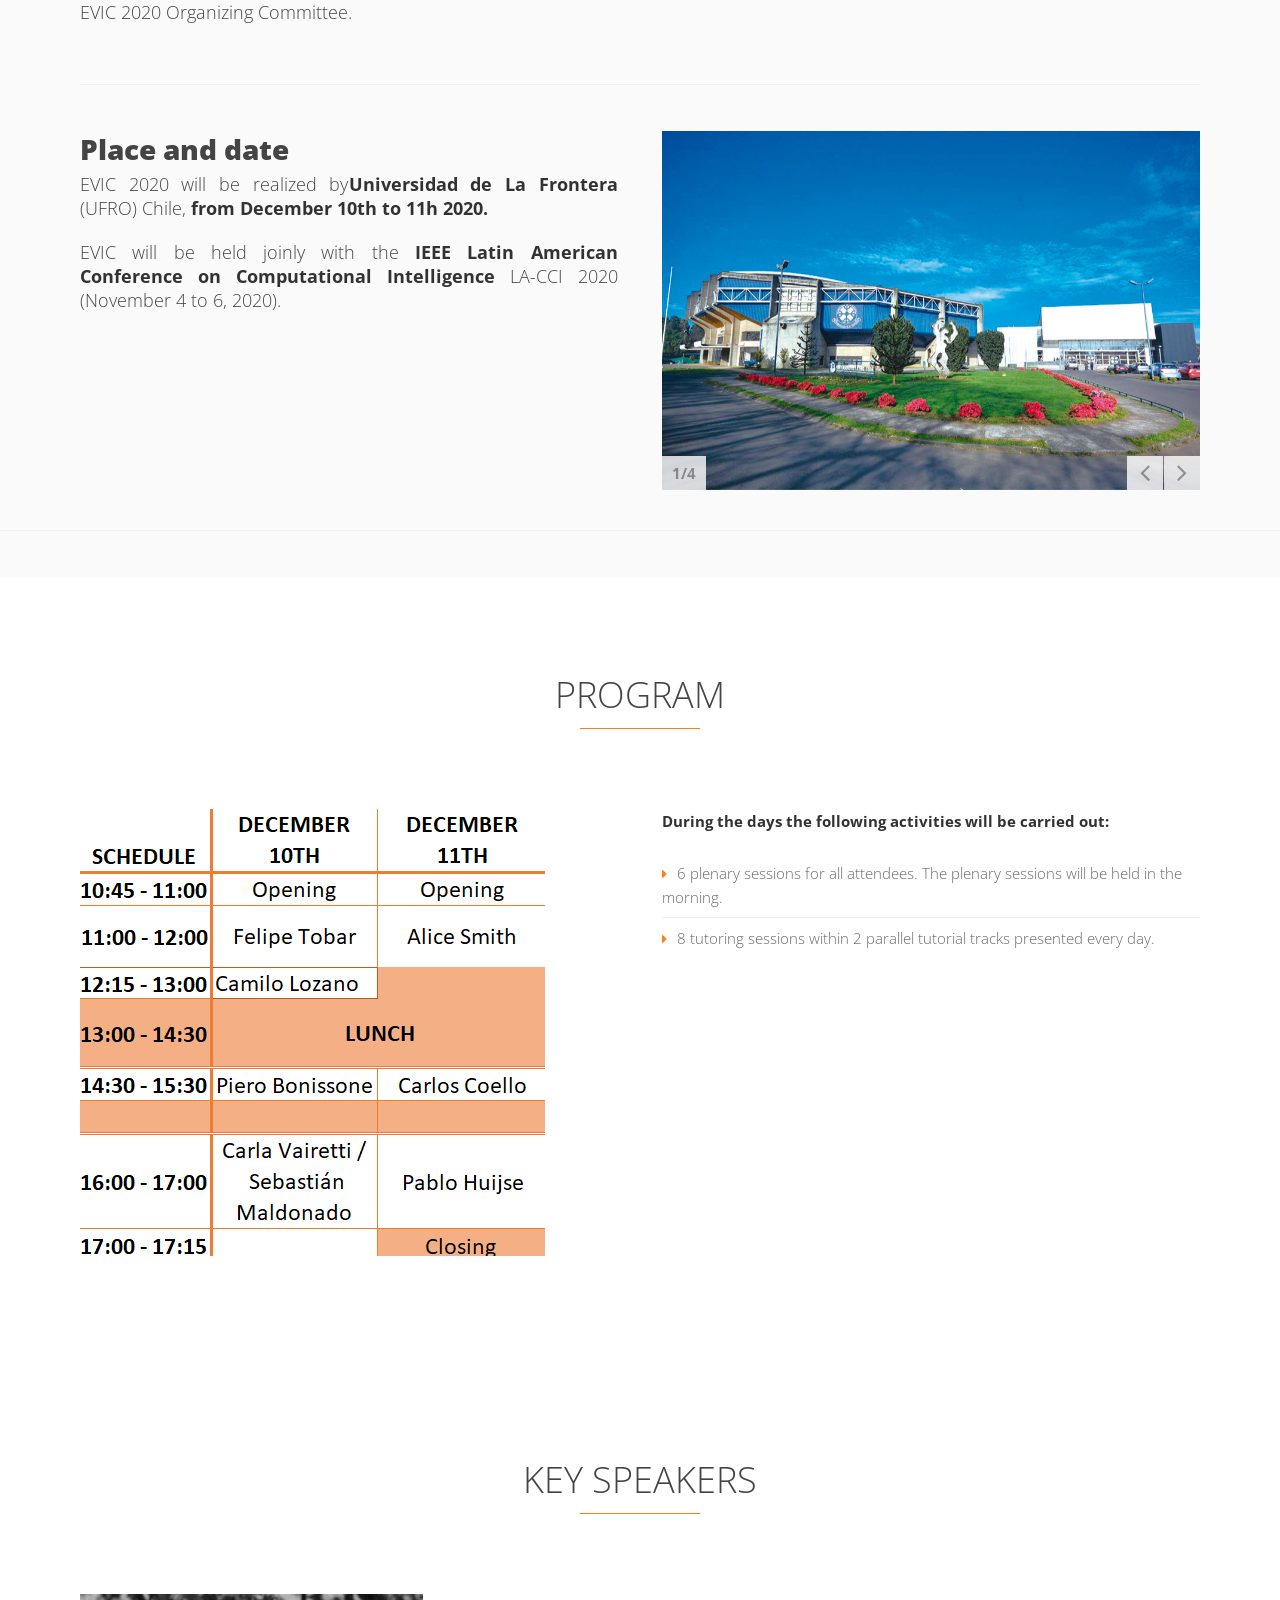
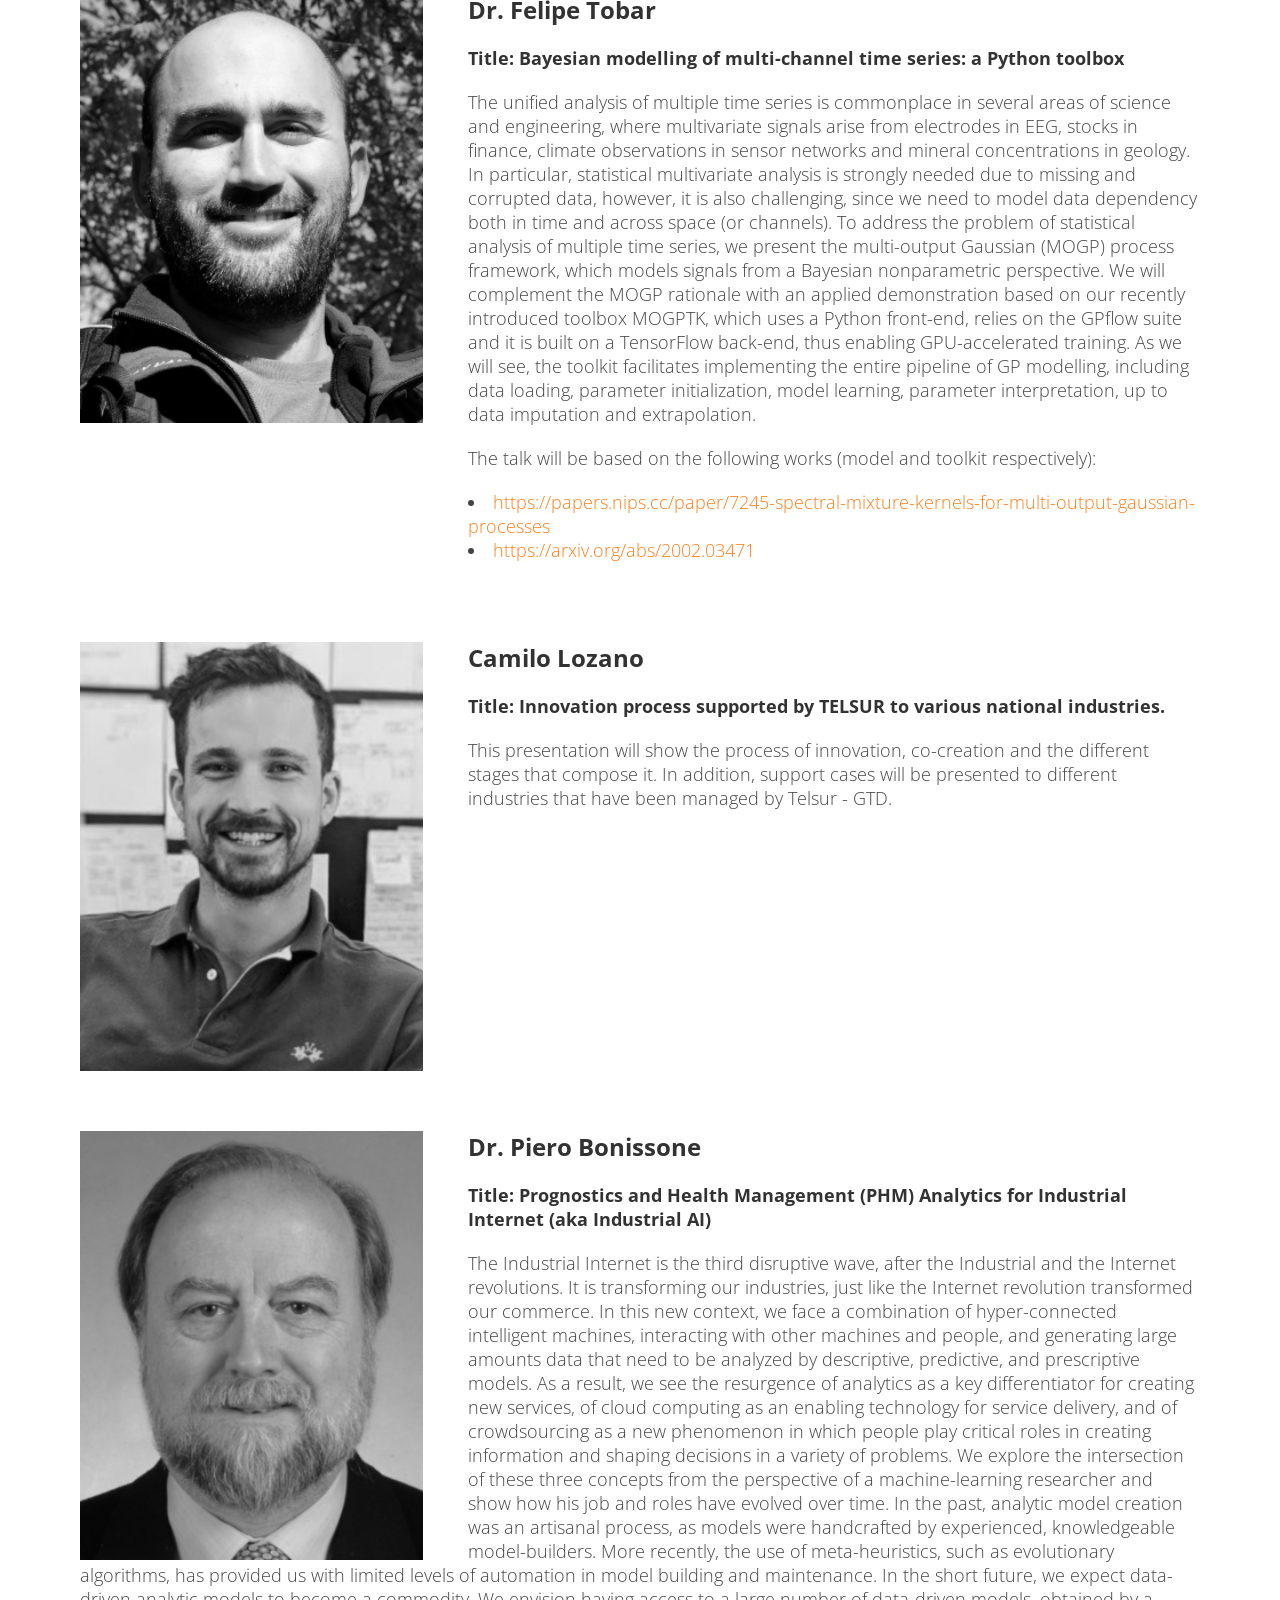
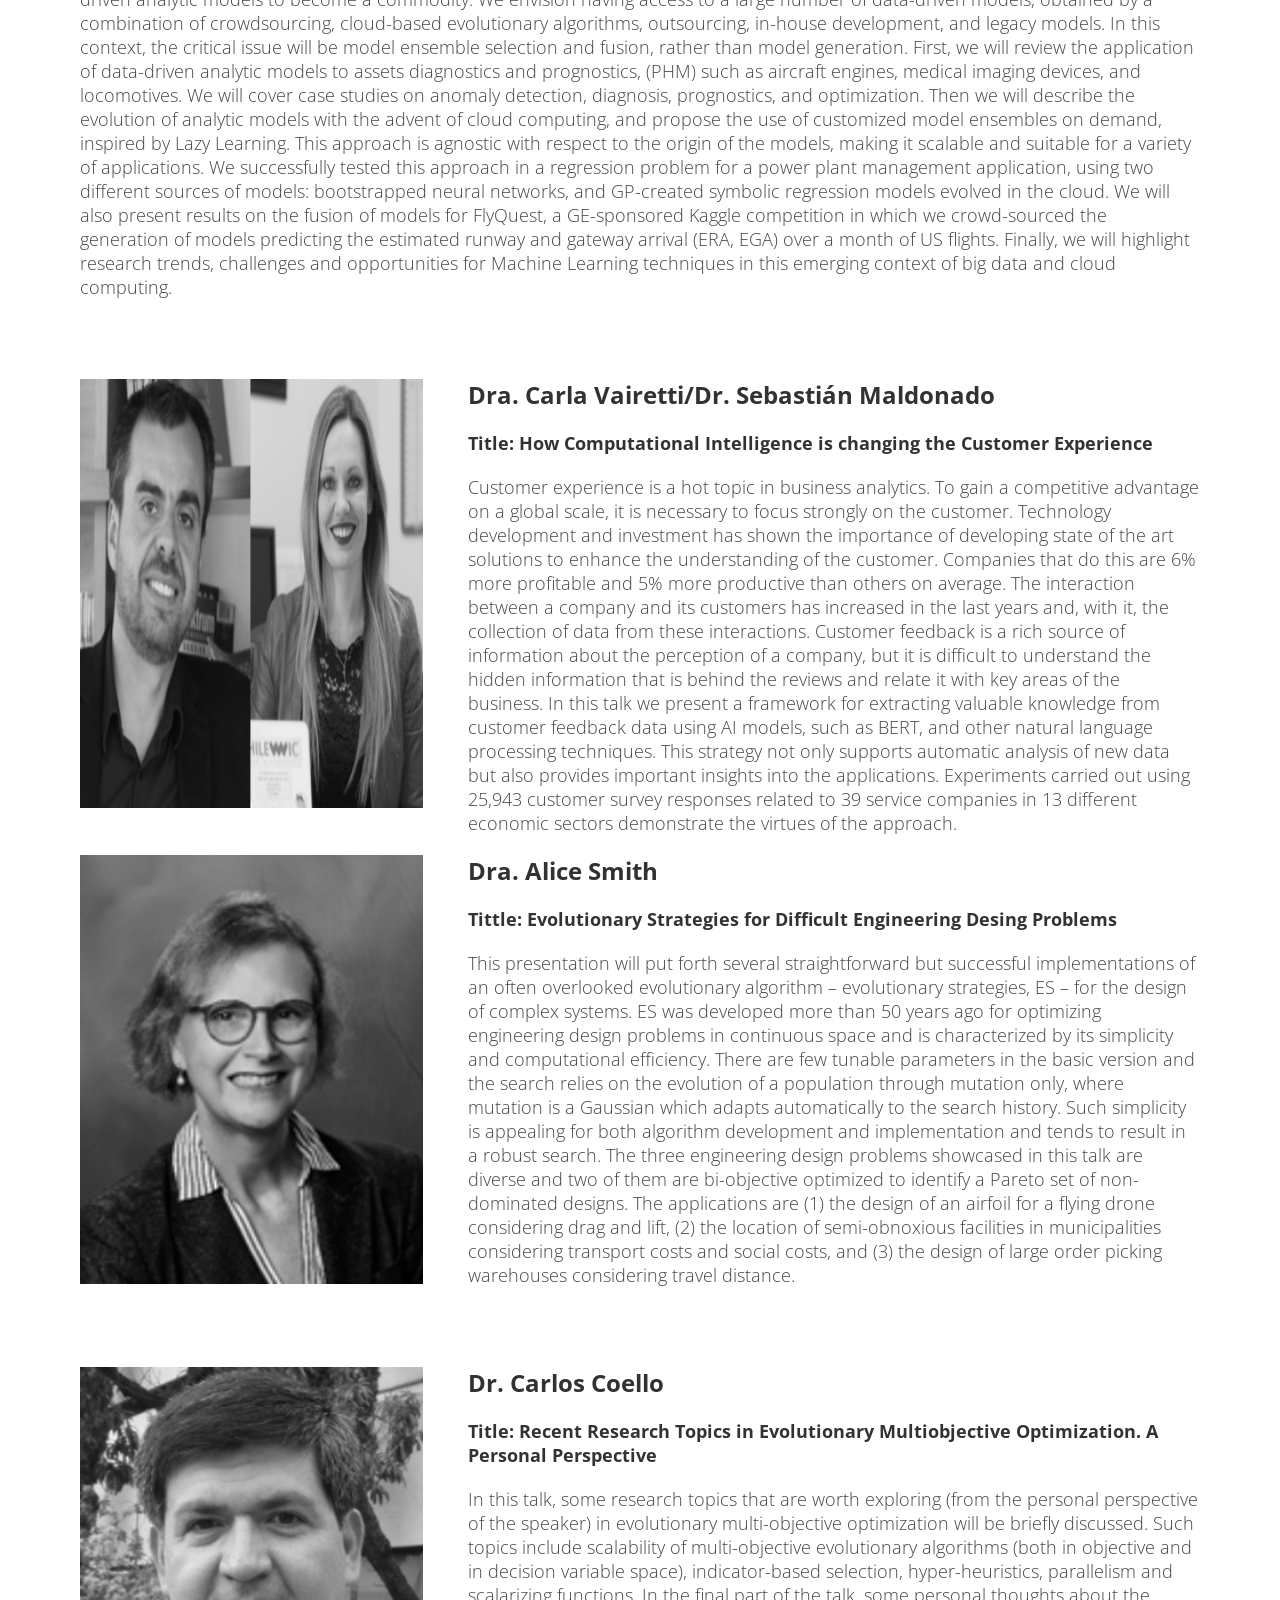
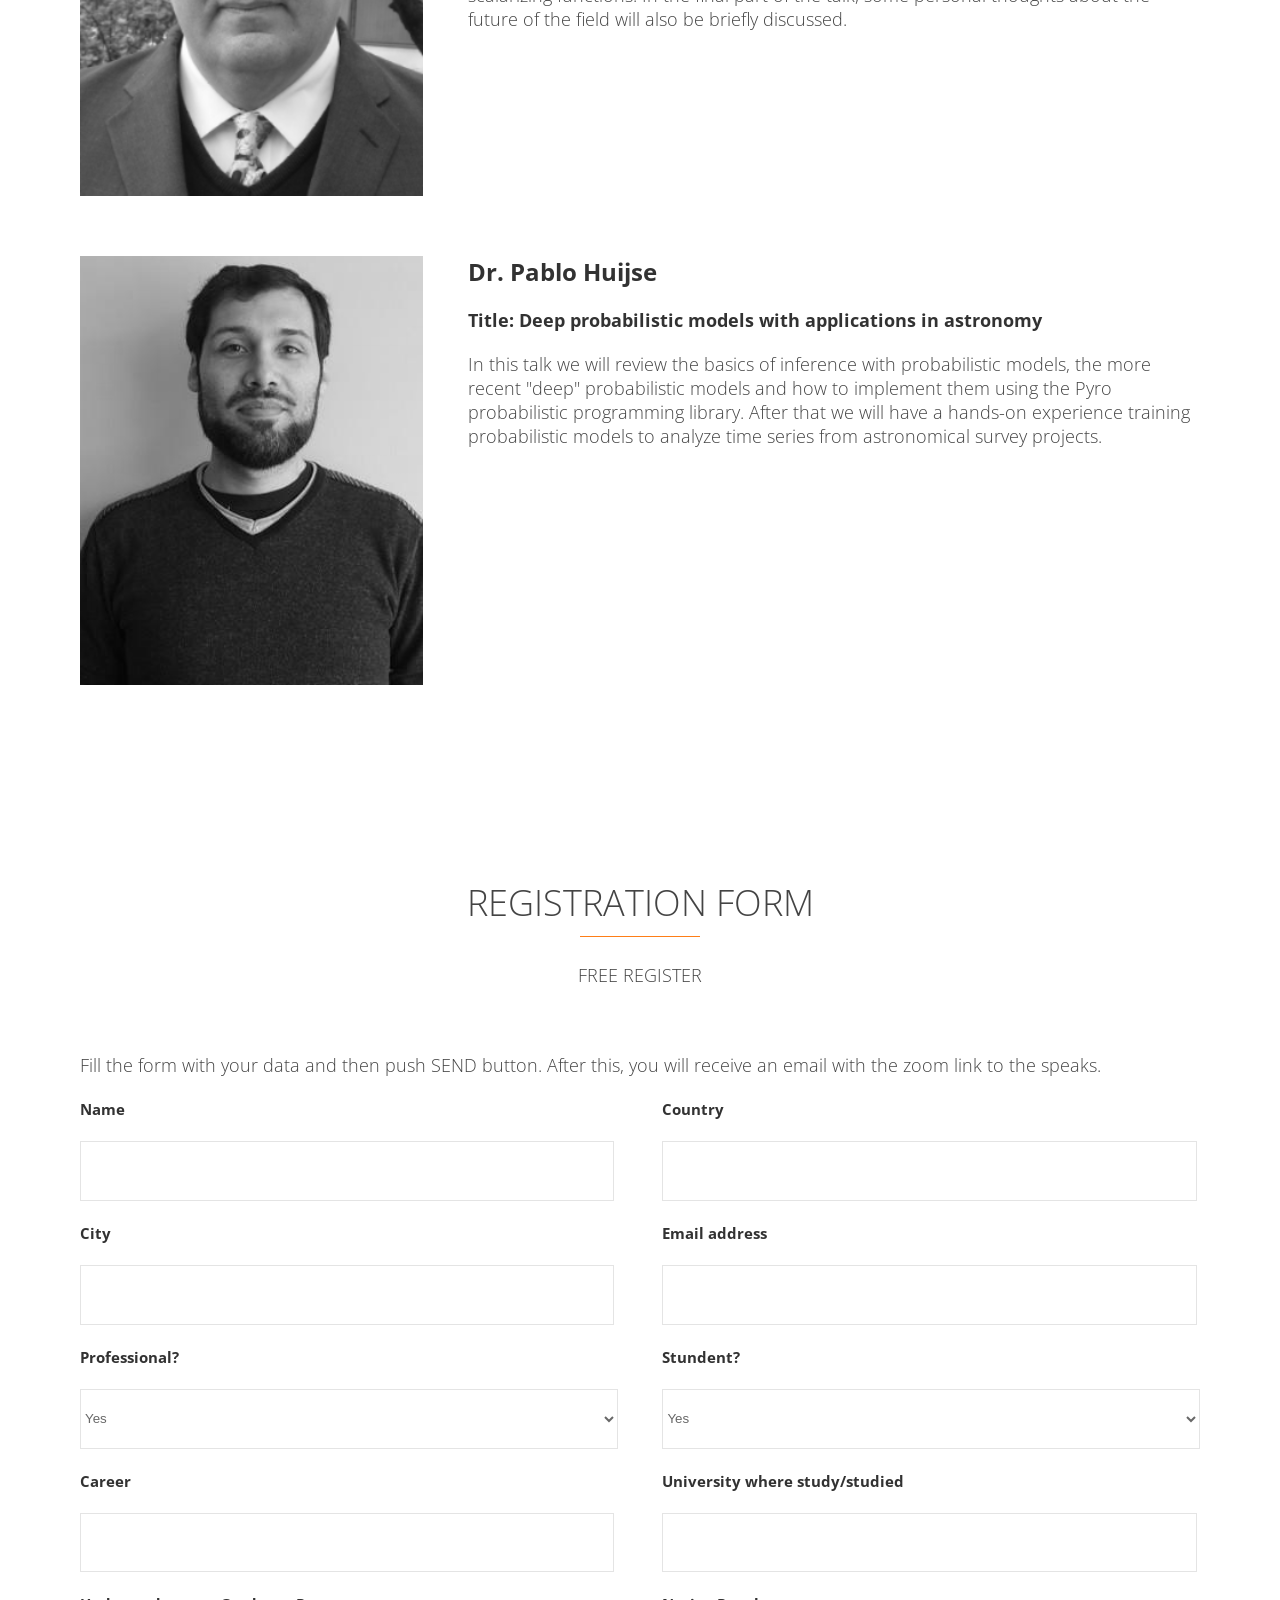
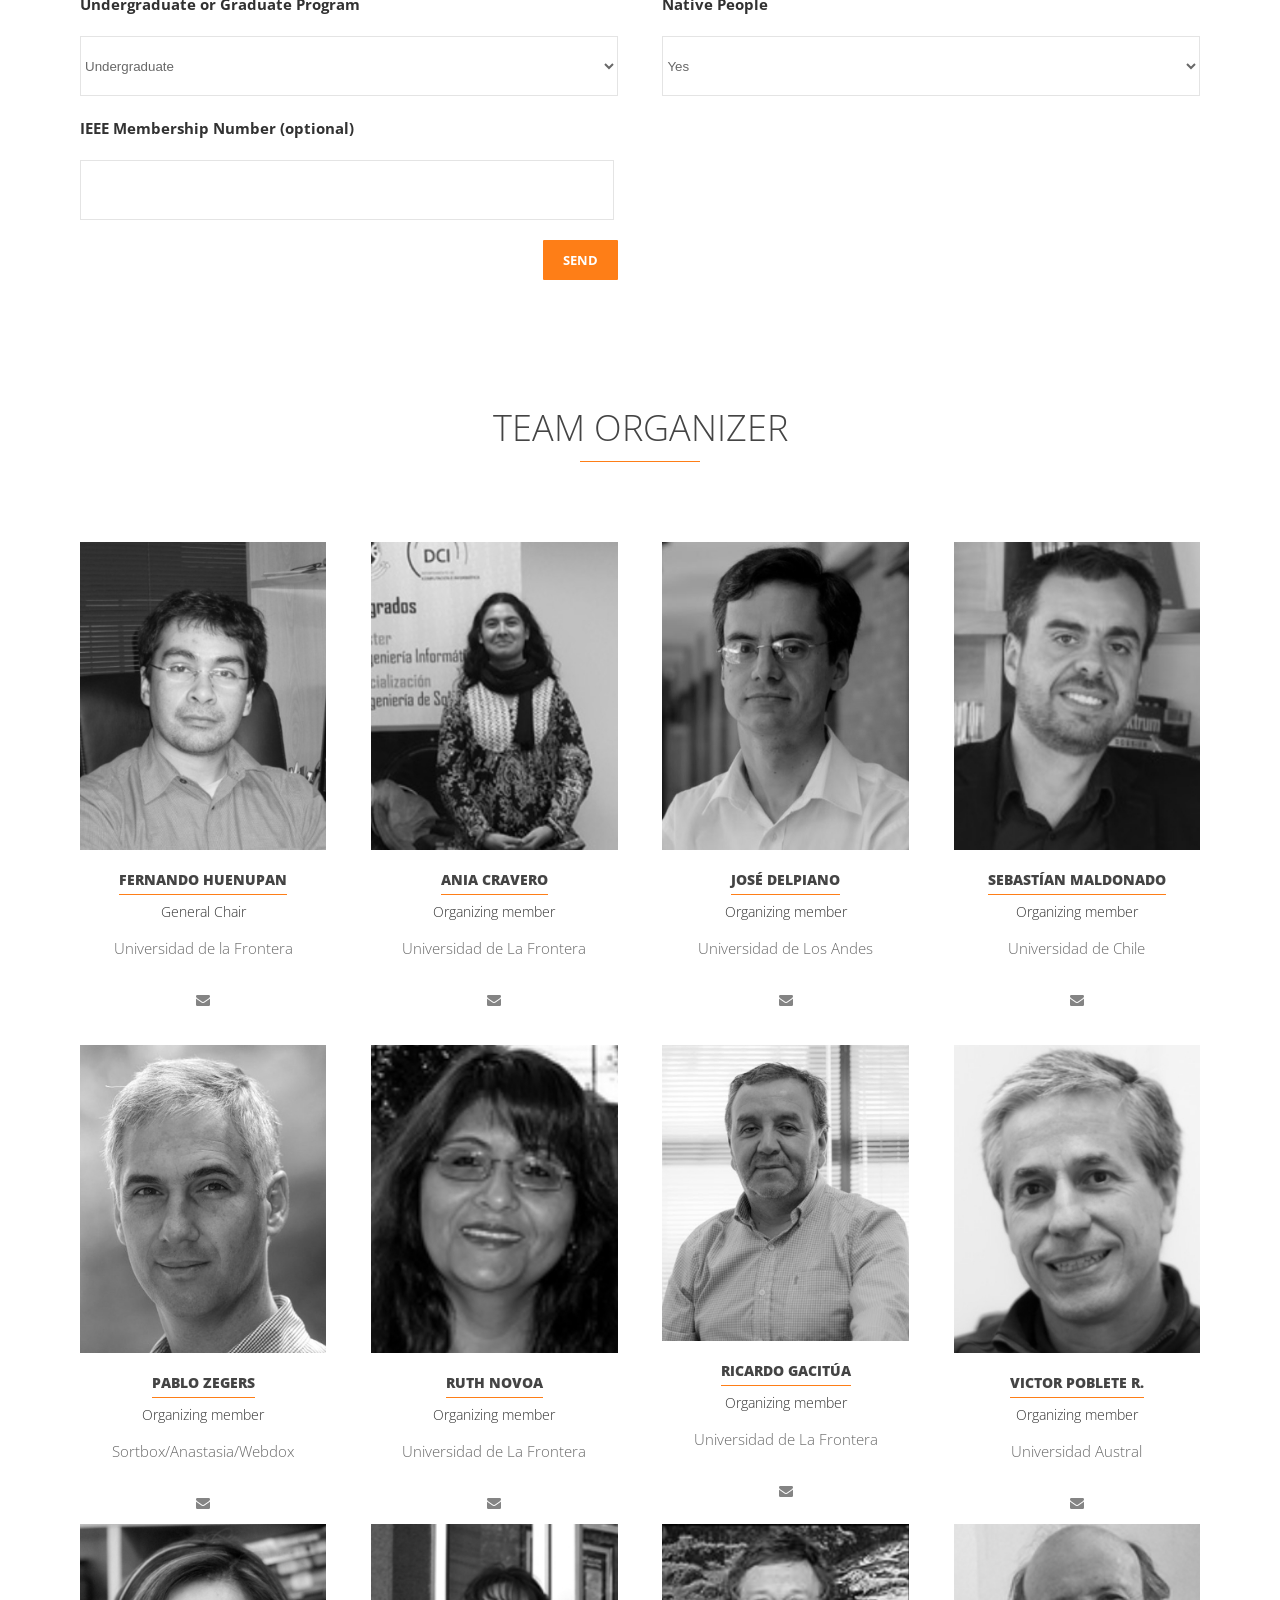
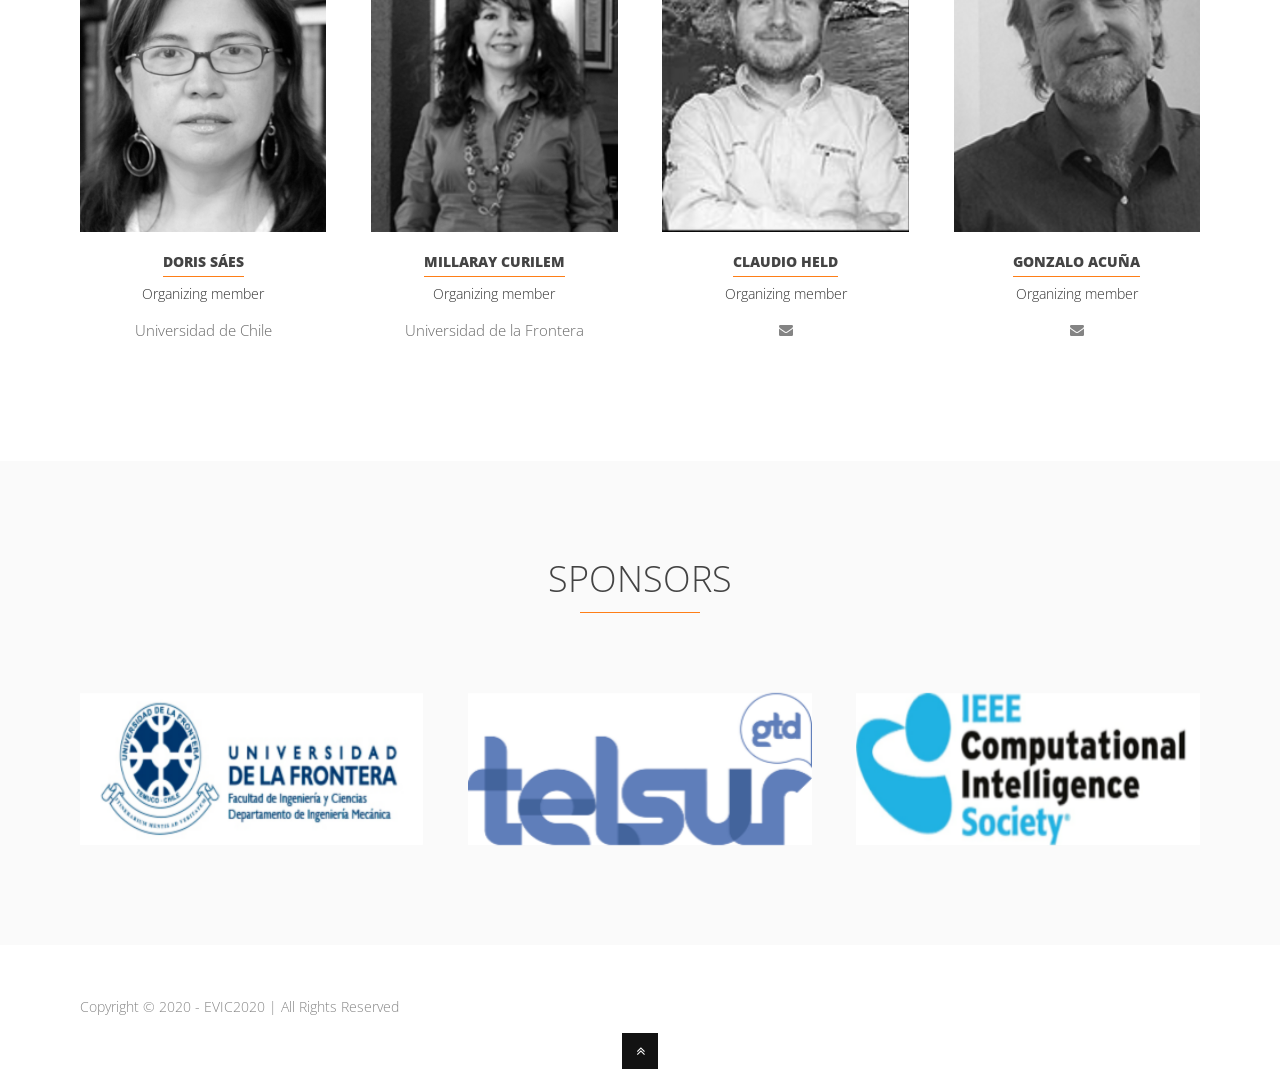
==== commit 050ff072: "arrego de versiones" ====
--- a/index_ingles.html
+++ b/index_ingles.html
@@ -172,7 +172,7 @@
 				<div class="space"></div>					
 
 			<div class="percent-one-half portfolio-inner">
-				<a href="images/programa_inglesv3.png" title="Programa EVIC 2020" rel="prettyPhoto"><img src="images/programa_inglesv3.png" alt="Program" /></a>		
+				<a href="images/programa_inglesv3.png" title="Programa EVIC 2020" rel="prettyPhoto"><img src="images/programa_inglesv4.png" alt="Program" /></a>		
 			</div>	
 
 			<div class="percent-one-half column-last">
@@ -220,6 +220,18 @@
 		</div>
 		<div class="half space"></div>
 		<div class="percent-one-third box fadeInDown">
+			<img class="team-avatar" src="images/oradores/img-10.png" alt="Camilo Lozano" style="filter: grayscale(100%);"/>	
+		</div>	
+
+		<div class="percent-two-third column-last">
+			<h2><p><strong>Camilo Lozano</strong></h2>
+			<h3><p><strong>Title: Innovation process supported by TELSUR to various national industries.</strong></p>
+			    <p>This presentation will show the process of innovation, co-creation and the different stages that compose it. In addition, support cases will be presented to different industries that have been managed by Telsur - GTD.</p>
+			</h3>
+		</div>
+
+		<div class="half space"></div>
+		<div class="percent-one-third box fadeInDown">
 			<img class="team-avatar" src="images/oradores/img-04.png" alt="Piero Bonissone" style="filter: grayscale(100%);"/>	
 		</div>	
 
@@ -235,22 +247,12 @@
 		</div>
 		<div class="half space"></div>
 		<div class="percent-one-third box fadeInDown">
-			<img class="team-avatar" src="images/oradores/img-07.png" alt="Carla Vairetti" style="filter: grayscale(100%);"/>	
+			<img class="team-avatar" src="images/oradores/img-11.png" alt="Carla Vairetti" style="filter: grayscale(100%);"/>	
 		</div>	
 
 		<div class="percent-two-third column-last">
-			<h2><p><strong>Dra. Carla Vairetti</strong></h2>
-			<h3><p><strong>Title: How Computational Intelligence is changing the Customer Experience</strong></p>
-			    <p>Customer experience is a hot topic in business analytics. To gain a competitive advantage on a global scale, it is necessary to focus strongly on the customer. Technology development and investment has shown the importance of developing state of the art solutions to enhance the understanding of the customer. Companies that do this are 6% more profitable and 5% more productive than others on average. The interaction between a company and its customers has increased in the last years and, with it, the collection of data from these interactions. Customer feedback is a rich source of information about the perception of a company, but it is difficult to understand the hidden information that is behind the reviews and relate it with key areas of the business. In this talk we present a framework for extracting valuable knowledge from customer feedback data using  AI models, such as BERT, and other natural language processing techniques. This strategy not only supports automatic analysis of new data but also provides important insights into the applications. Experiments carried out using 25,943 customer survey responses related to 39 service companies in 13 different economic sectors demonstrate the virtues of the approach.</p> 
-			</h3>
-		</div>
-		<div class="half space"></div>
-		<div class="percent-one-third box fadeInDown">
-			<img class="team-avatar" src="images/oradores/img-09.png" alt="Sebastian Maldonado" style="filter: grayscale(100%);"/>	
-		</div>	
-
-		<div class="percent-two-third column-last">
-			<h2><p><strong>Dr. Sebastián Maldonado</strong></h2>
+			<h2><p><strong>Dra. Carla Vairetti/Dr. Sebastián Maldonado</strong></h2>
+			
 			<h3><p><strong>Title: How Computational Intelligence is changing the Customer Experience</strong></p>
 			    <p>Customer experience is a hot topic in business analytics. To gain a competitive advantage on a global scale, it is necessary to focus strongly on the customer. Technology development and investment has shown the importance of developing state of the art solutions to enhance the understanding of the customer. Companies that do this are 6% more profitable and 5% more productive than others on average. The interaction between a company and its customers has increased in the last years and, with it, the collection of data from these interactions. Customer feedback is a rich source of information about the perception of a company, but it is difficult to understand the hidden information that is behind the reviews and relate it with key areas of the business. In this talk we present a framework for extracting valuable knowledge from customer feedback data using  AI models, such as BERT, and other natural language processing techniques. This strategy not only supports automatic analysis of new data but also provides important insights into the applications. Experiments carried out using 25,943 customer survey responses related to 39 service companies in 13 different economic sectors demonstrate the virtues of the approach.</p> 
 			</h3>
@@ -292,6 +294,7 @@
 		
 		<div class="double-space"></div>
 		</div>
+	</section>
 	</section>
 		<section id="inscripcion">
 			
@@ -525,39 +528,38 @@
 
 		<!-- AUSPICIADORES SECTION -->
 		
-		<section id="auspiciadores">	
-			<section class="centered-wrapper">
-				<div class="double-space"></div>
-				
-				<h1 class="section-title">SPONSORS</h1>	
-				<div class="space"></div>
-				
-				<div class="clients-carousel">
-					<div id="owl-clients" class="owl-carousel box fadeInDown">		
-						<div >
-							<a href="https://www.ufro.cl/" target="_blank">
-								<img src="images/clients/ufro.png" alt="" />
-							</a>
-						</div>
-						<div class="space">
-						</div>	
-						<div >
-							<a href="https://cis.ieee.org/" target="_blank">
-								<img src="images/clients/ieee.png" alt="" />
-							</a>
-						</div>	
-					</div>
-				</div>
-				<div class="double-space"></div>
-			</section>
-		</section>	
+		<section id="clients">	
+		<section class="centered-wrapper">
+			<div class="double-space"></div>
+
+			<h1 class="section-title">Sponsors</h1>	
+			<div class="space"></div>
+
+			<div class="percent-one-third box fadeInDown">
+				<img class="team-avatar" src="images/clients/logo-ufro.png" alt=" " />
+
+
+			</div><!--end one-third-->
+			<div class="percent-one-third box fadeInDown">
+				<img class="team-avatar" src="images/clients/telsur.png" alt=" " />
+
+
+			</div><!--end one-third-->
+			<div class="percent-one-third column-last box fadeInDown">
+				<img class="team-avatar" src="images/clients/ieee.png" alt=" " />
+
+
+			</div><!--end one-third-->
+			<div class="double-space"></div>
+		</section>
+	</section>
 
 
 		<footer id="footer">		
 			<div id="bottomfooter">		
 				<div class="centered-wrapper">		
 					<div class="percent-two-third">
-						<p>Copyright &copy; 2020 - Diegosaurio | All Rights Reserved</p>
+						<p>Copyright &copy; 2020 - EVIC2020 | All Rights Reserved</p>
 					</div><!--end one-half-->
 				</div><!--end centered-wrapper-->				
 			</div><!--end bottomfooter-->
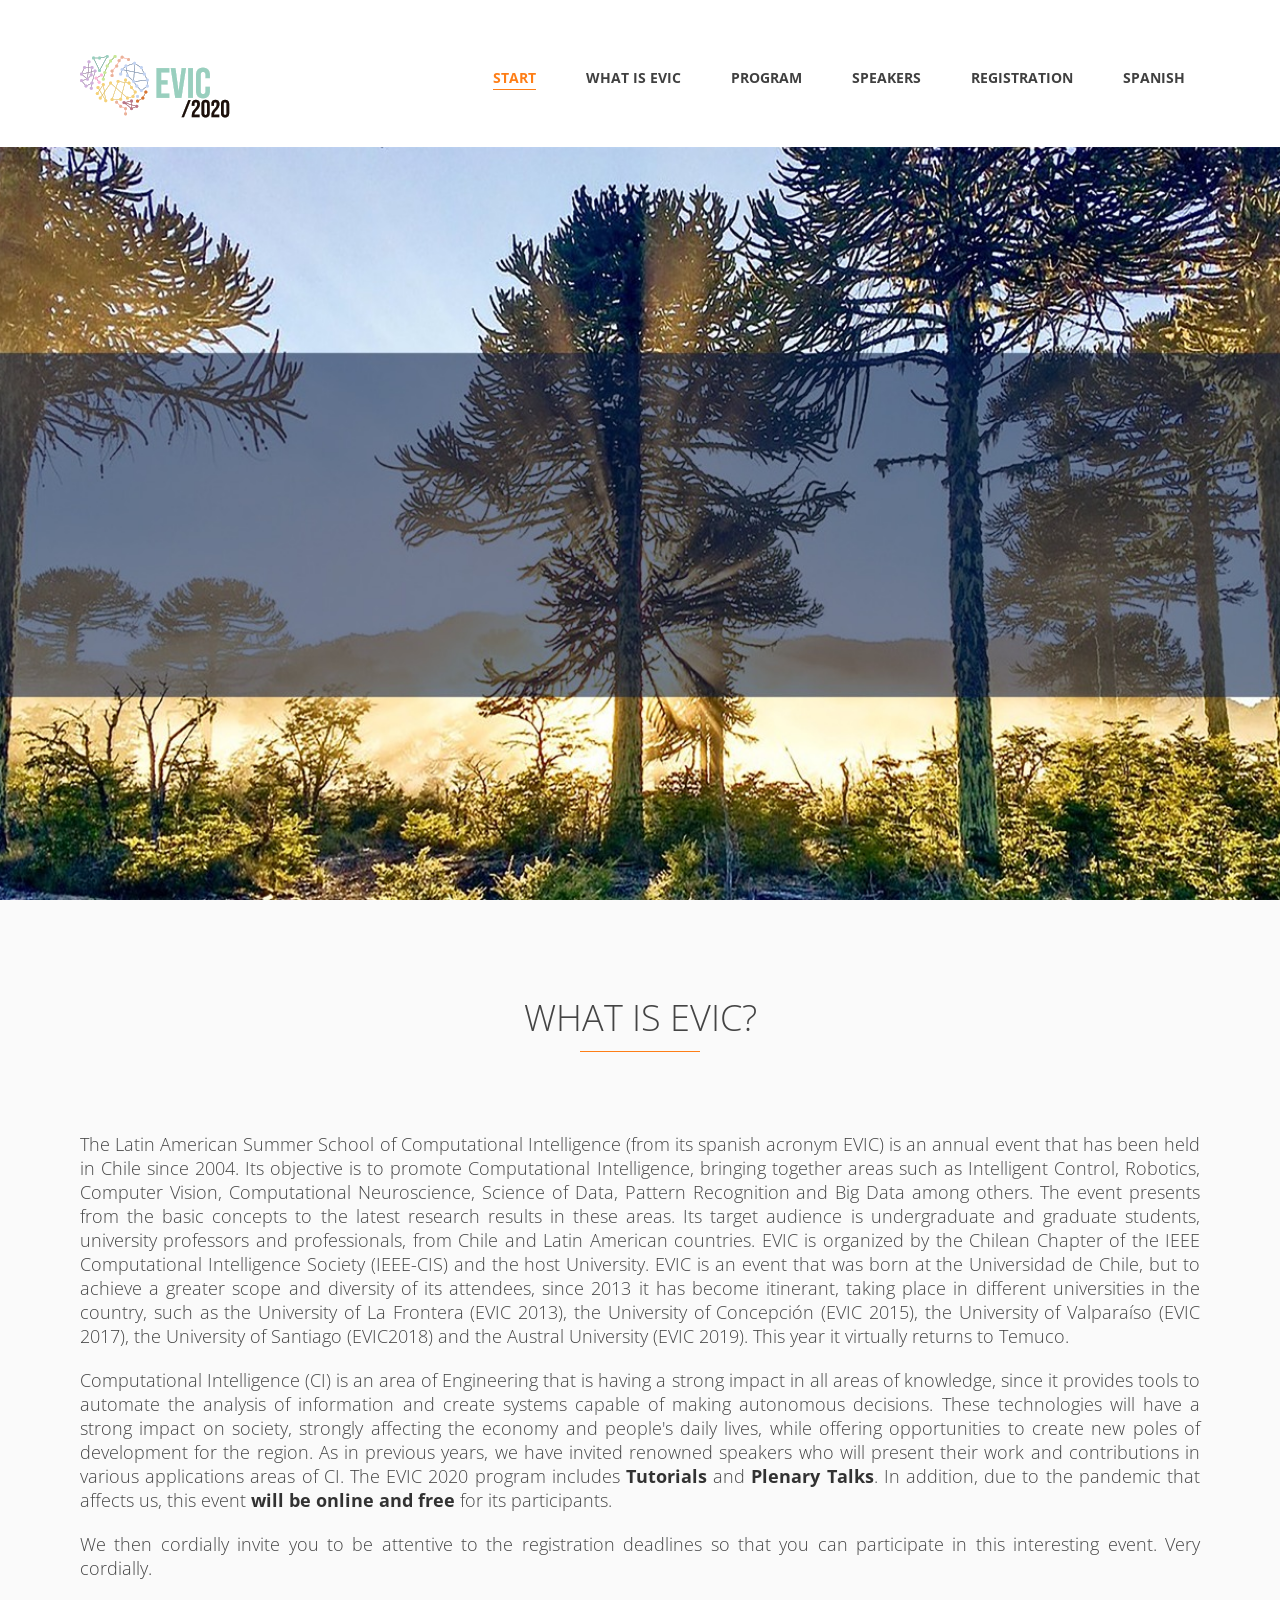
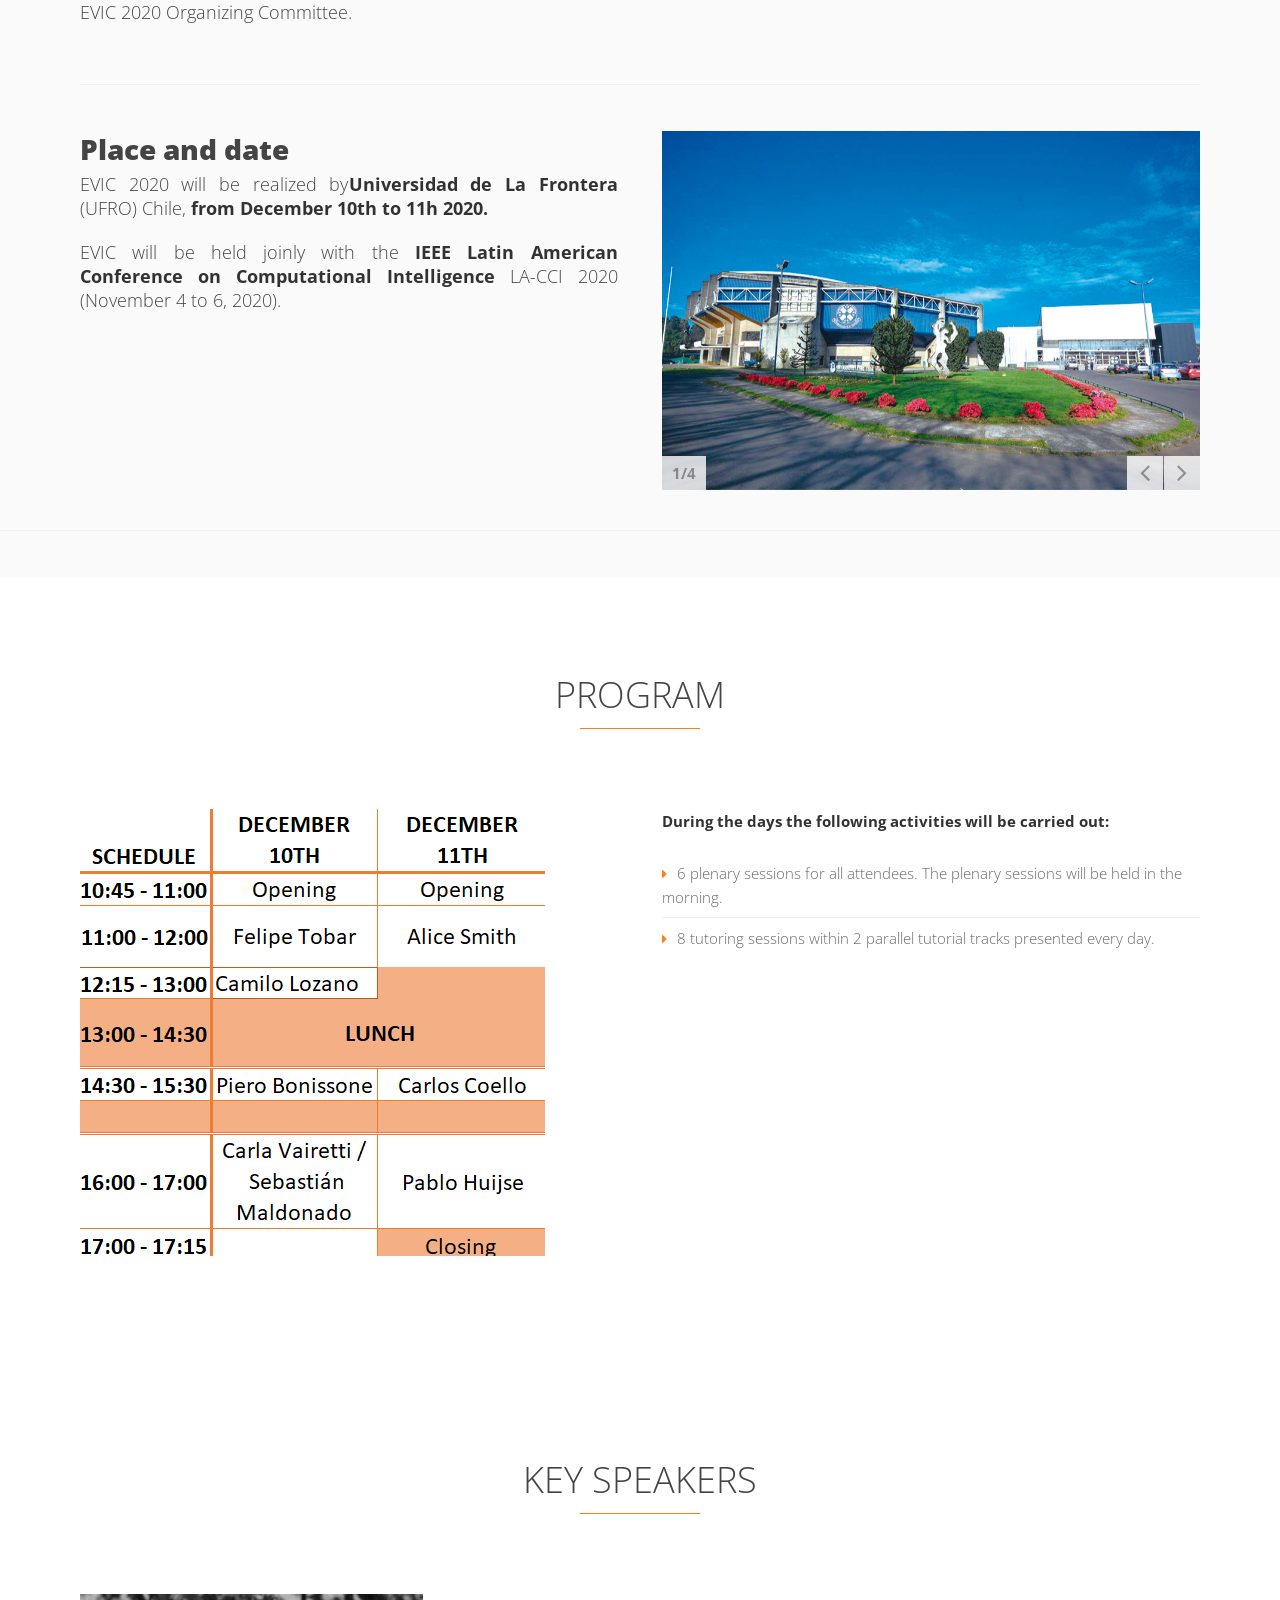
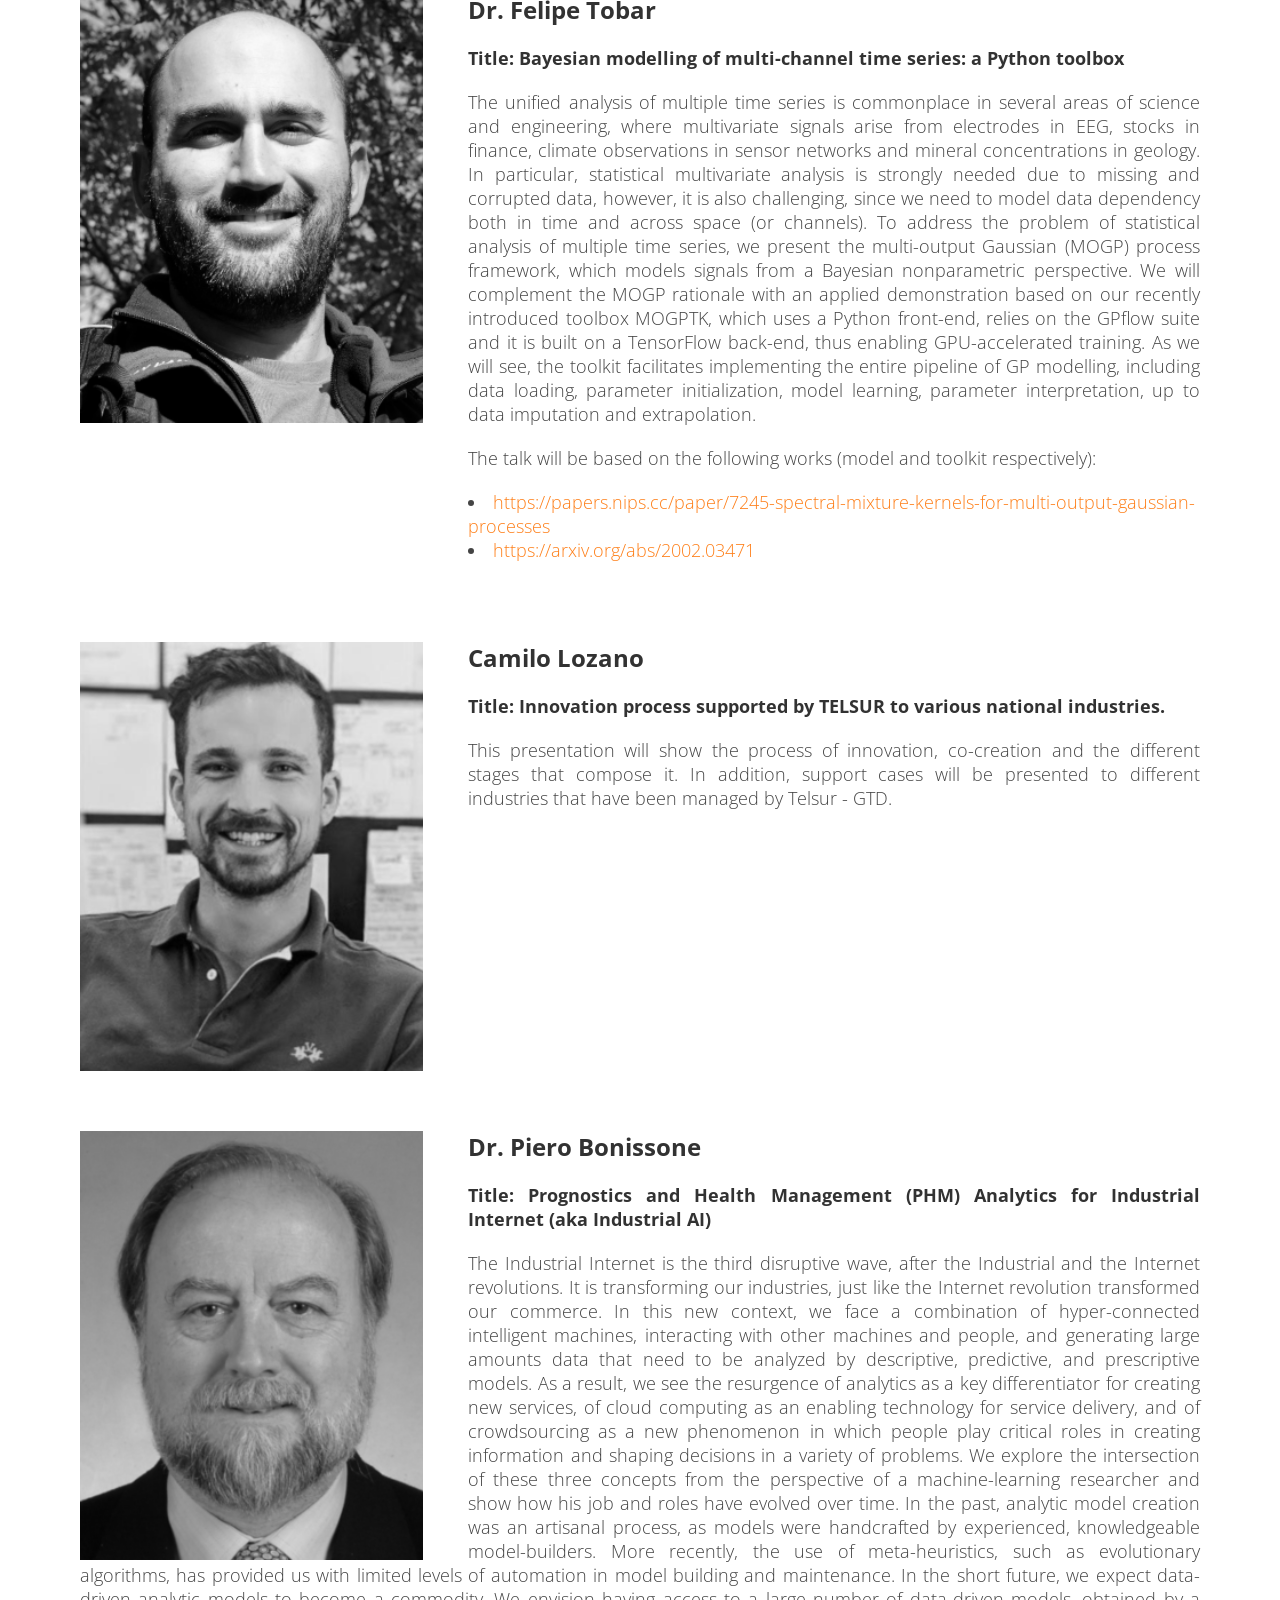
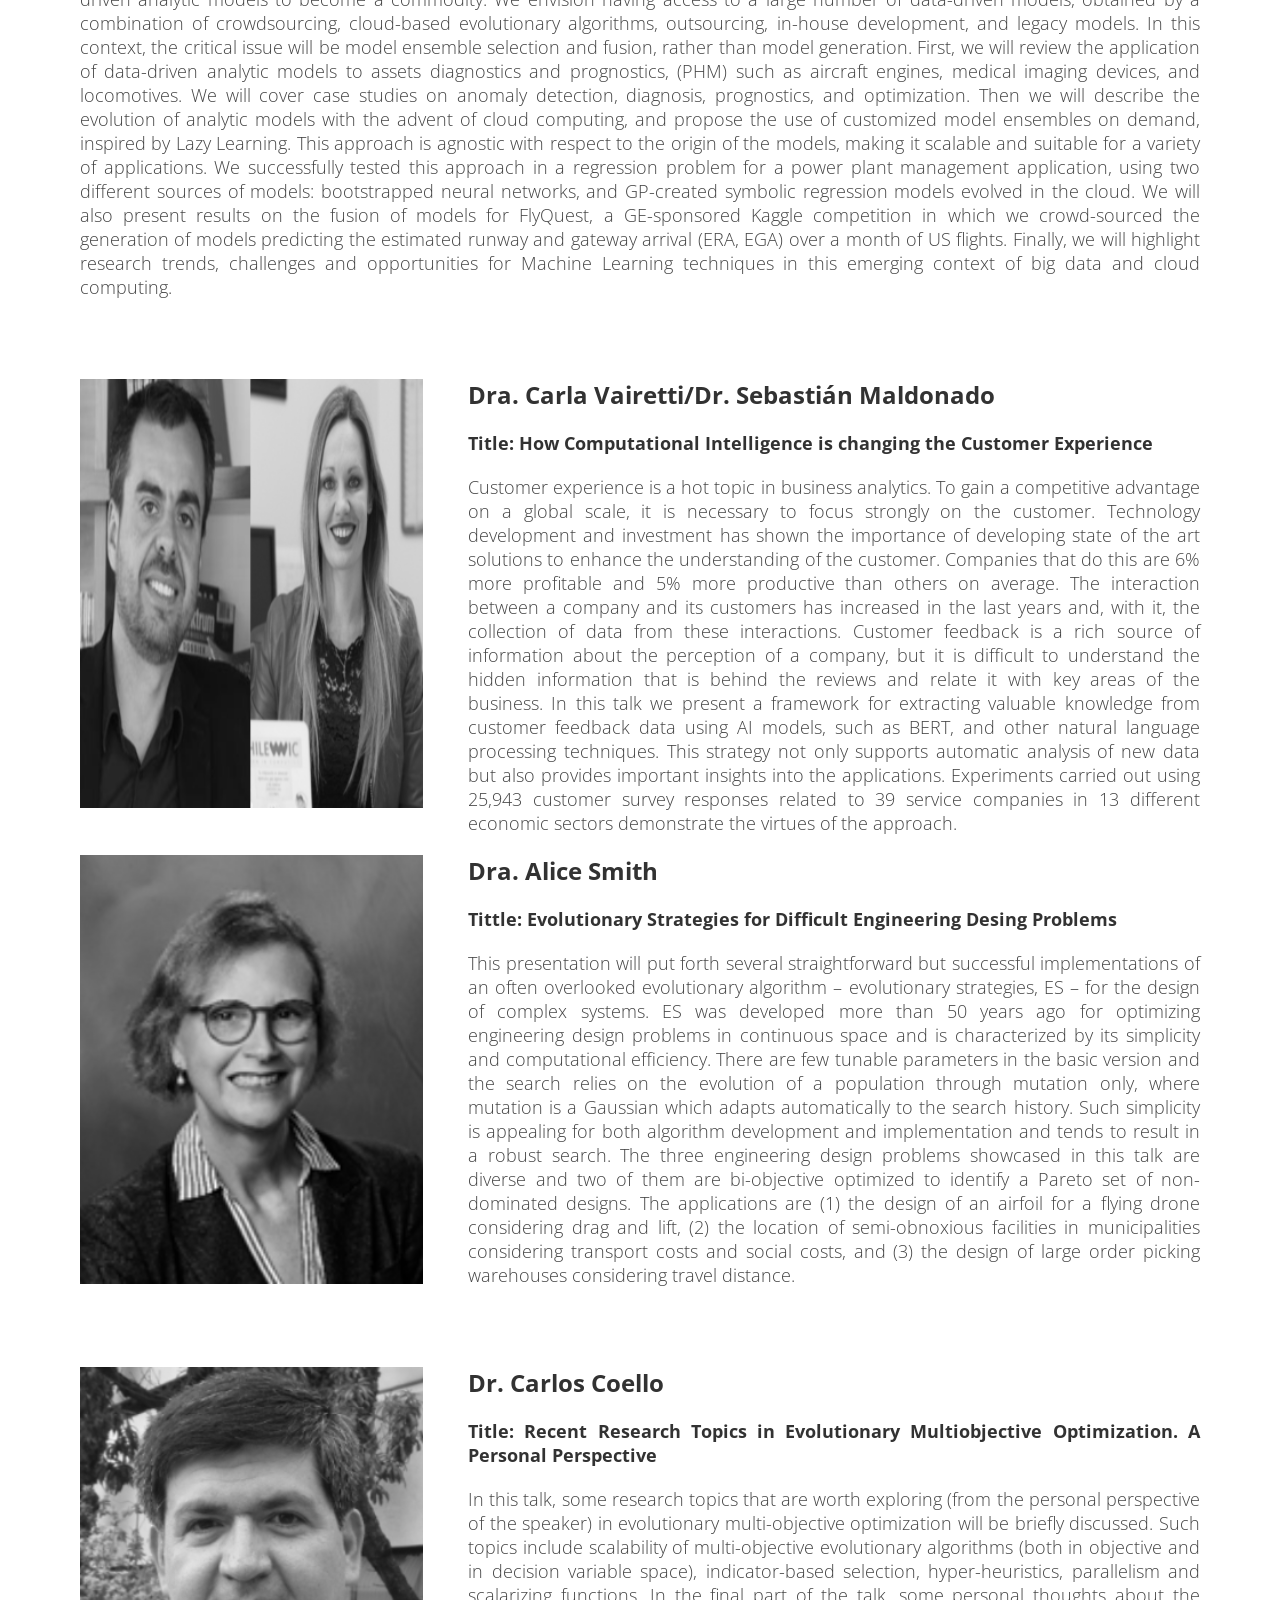
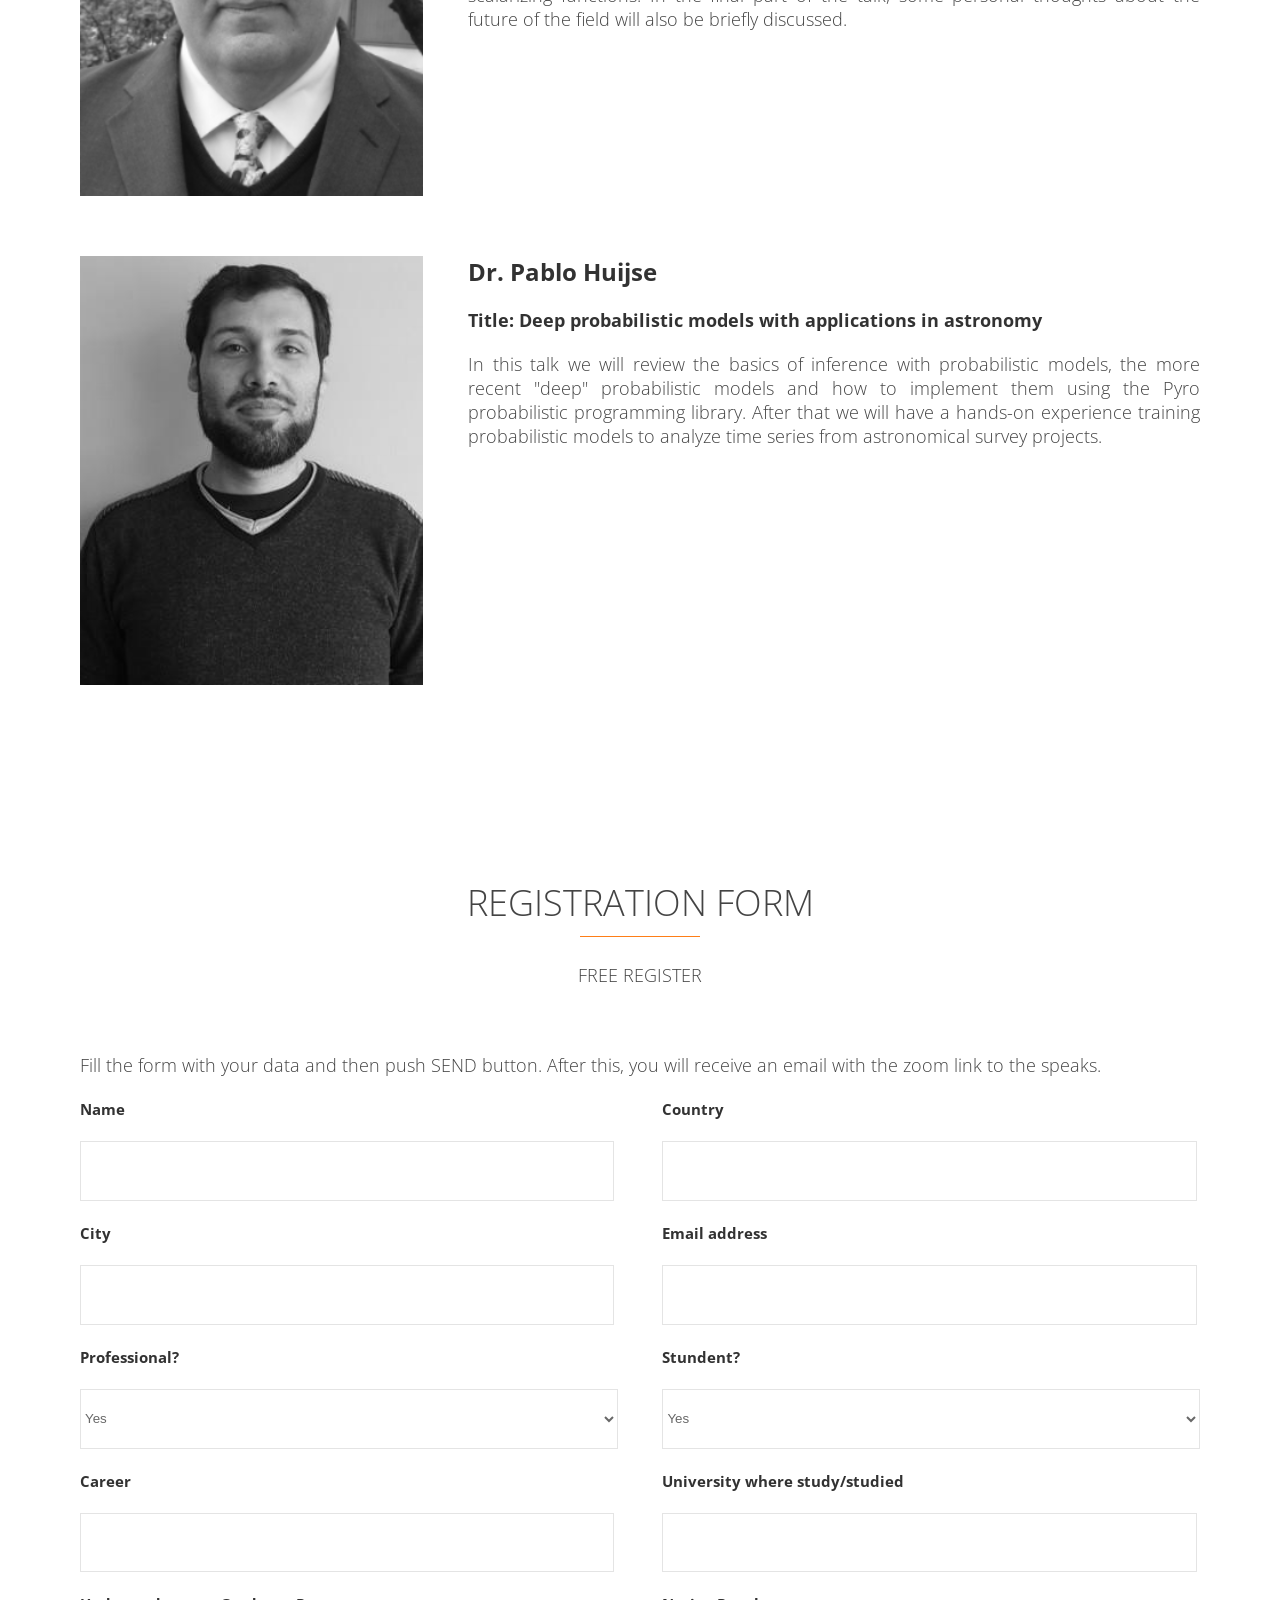
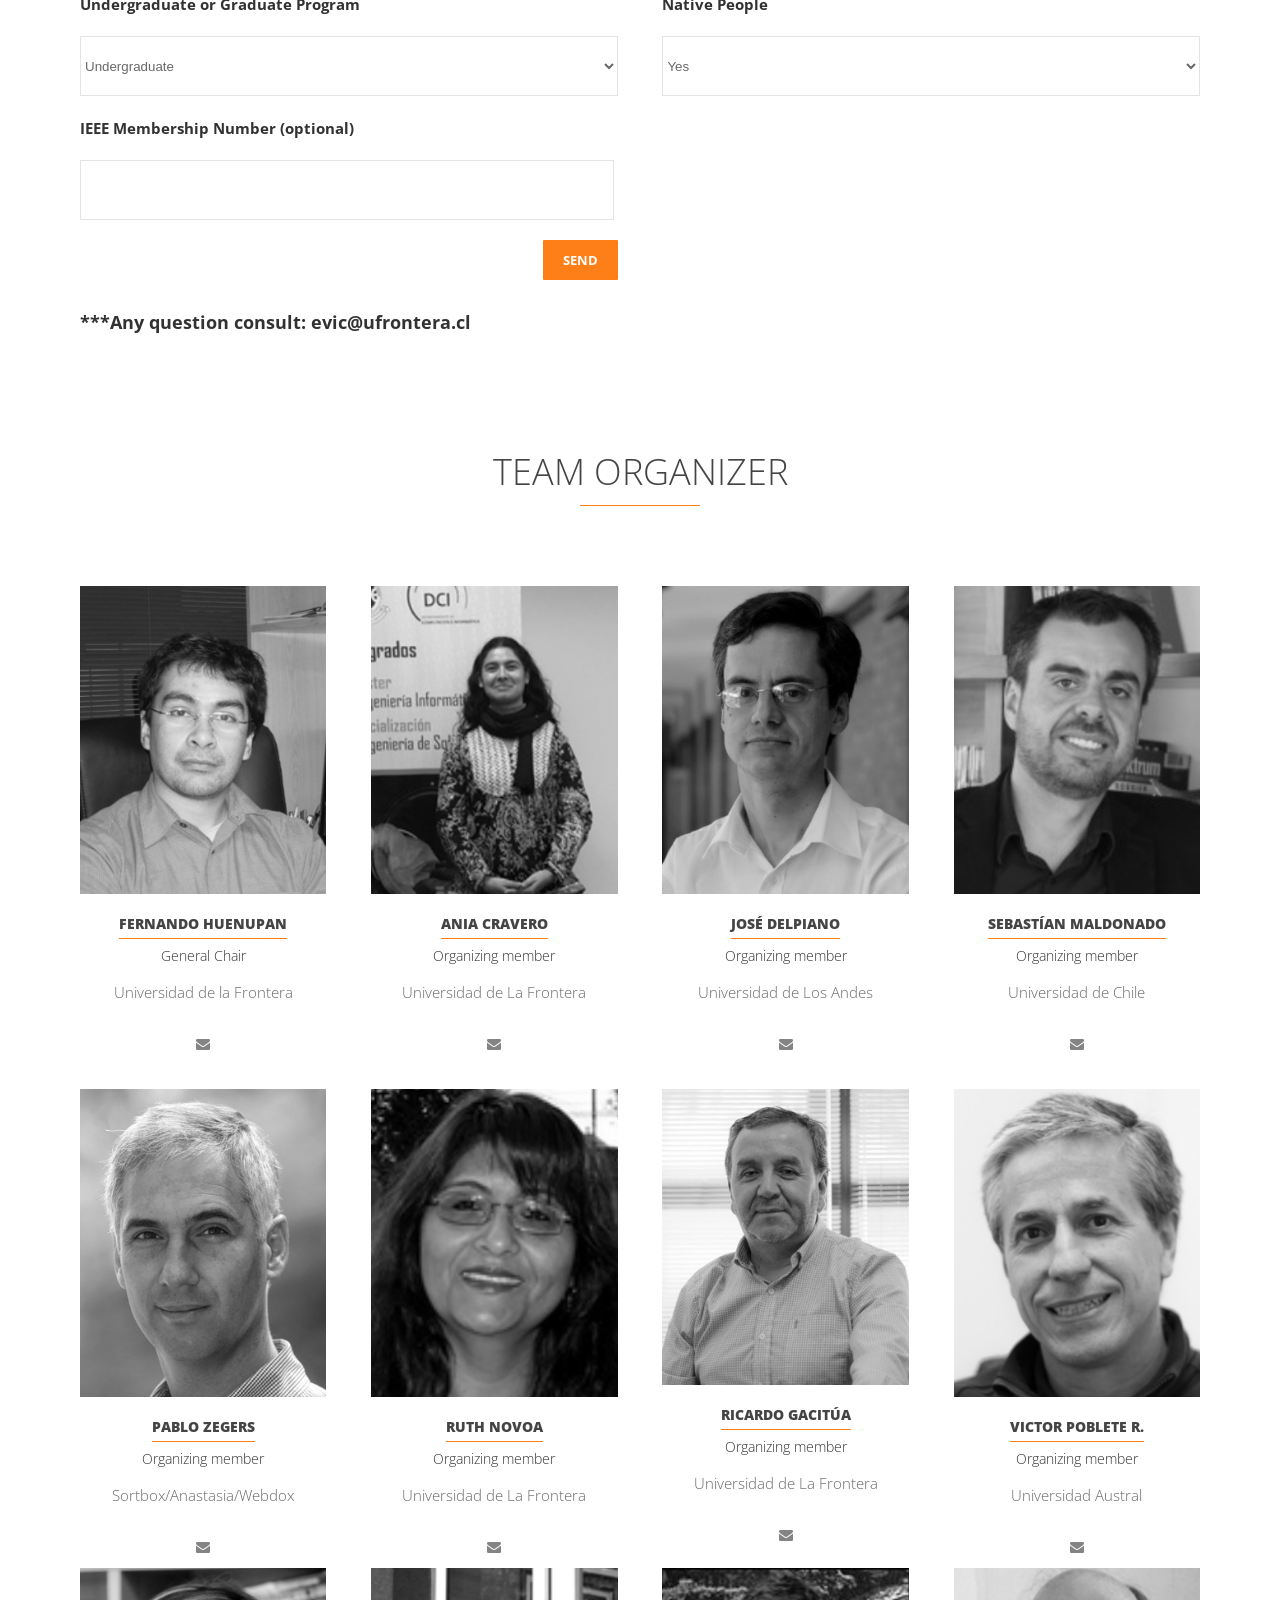
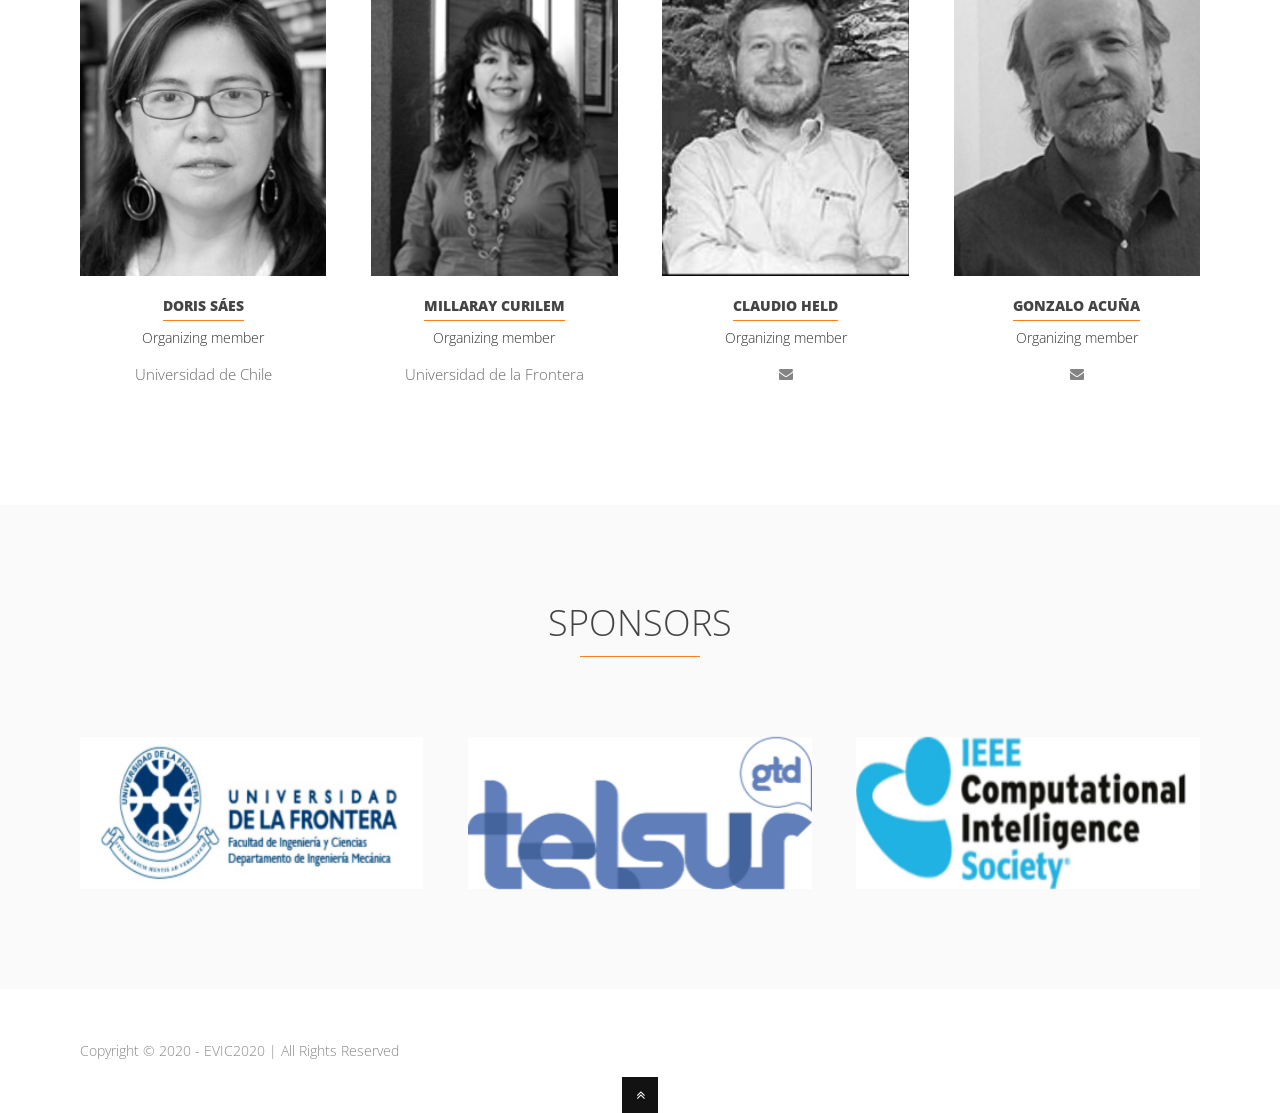
==== commit 633211f3: "otra version, cambio de los php" ====
--- a/index_ingles.html
+++ b/index_ingles.html
@@ -206,10 +206,10 @@
 
 		<div class="percent-two-third column-last">
 			<h2><p><strong>Dr. Felipe Tobar</strong></h2>
-			<h3><p><strong>Title: Bayesian modelling of multi-channel time series: a Python toolbox</strong></p>
-			    <p>The unified analysis of multiple time series is commonplace in several areas of science and engineering, where multivariate signals arise from electrodes in EEG, stocks in finance, climate observations in sensor networks and mineral concentrations in geology. In particular, statistical multivariate analysis is strongly needed due to missing and corrupted data, however, it is also challenging, since we need to model data dependency both in time and across space (or channels). To address the problem of statistical analysis of multiple time series, we present the multi-output Gaussian (MOGP) process framework, which models signals from a Bayesian nonparametric perspective. We will complement the MOGP rationale with an applied demonstration based on our recently introduced toolbox MOGPTK, which uses a Python front-end, relies on the GPflow suite and it is built on a TensorFlow back-end, thus enabling GPU-accelerated training. As we will see, the toolkit facilitates implementing the entire pipeline of GP modelling, including data loading, parameter initialization, model learning, parameter interpretation, up to data imputation and extrapolation.</p>
-			    <p>The talk will be based on the following works (model and toolkit respectively):</p>
-			    <p><lu><li>
+			<h3><p ALIGN="justify"><strong>Title: Bayesian modelling of multi-channel time series: a Python toolbox</strong></p>
+			    <p ALIGN="justify">The unified analysis of multiple time series is commonplace in several areas of science and engineering, where multivariate signals arise from electrodes in EEG, stocks in finance, climate observations in sensor networks and mineral concentrations in geology. In particular, statistical multivariate analysis is strongly needed due to missing and corrupted data, however, it is also challenging, since we need to model data dependency both in time and across space (or channels). To address the problem of statistical analysis of multiple time series, we present the multi-output Gaussian (MOGP) process framework, which models signals from a Bayesian nonparametric perspective. We will complement the MOGP rationale with an applied demonstration based on our recently introduced toolbox MOGPTK, which uses a Python front-end, relies on the GPflow suite and it is built on a TensorFlow back-end, thus enabling GPU-accelerated training. As we will see, the toolkit facilitates implementing the entire pipeline of GP modelling, including data loading, parameter initialization, model learning, parameter interpretation, up to data imputation and extrapolation.</p>
+			    <p ALIGN="justify">The talk will be based on the following works (model and toolkit respectively):</p>
+			    <p ALIGN="justify"><lu><li>
 			        <a href="https://papers.nips.cc/paper/7245-spectral-mixture-kernels-for-multi-output-gaussian-processes">https://papers.nips.cc/paper/7245-spectral-mixture-kernels-for-multi-output-gaussian-processes</a>
 			    </li>
 			    <li>
@@ -224,9 +224,9 @@
 		</div>	
 
 		<div class="percent-two-third column-last">
-			<h2><p><strong>Camilo Lozano</strong></h2>
-			<h3><p><strong>Title: Innovation process supported by TELSUR to various national industries.</strong></p>
-			    <p>This presentation will show the process of innovation, co-creation and the different stages that compose it. In addition, support cases will be presented to different industries that have been managed by Telsur - GTD.</p>
+			<h2><p ALIGN="justify"><strong>Camilo Lozano</strong></h2>
+			<h3><p ALIGN="justify"><strong>Title: Innovation process supported by TELSUR to various national industries.</strong></p>
+			    <p ALIGN="justify">This presentation will show the process of innovation, co-creation and the different stages that compose it. In addition, support cases will be presented to different industries that have been managed by Telsur - GTD.</p>
 			</h3>
 		</div>
 
@@ -236,9 +236,9 @@
 		</div>	
 
 		<div class="percent-two-half column-last">
-			<h2><p><strong>Dr. Piero Bonissone</strong></h2>
-			<h3><p><strong>Title: Prognostics and Health Management (PHM) Analytics for Industrial Internet (aka Industrial AI)</strong></p>
-			    <p>The Industrial Internet is the third disruptive wave, after the Industrial and the Internet revolutions. It is transforming our industries, just like the Internet revolution transformed our commerce.  In this new context, we face a combination of hyper-connected intelligent machines, interacting with other machines and people, and generating large amounts data that need to be analyzed by descriptive, predictive, and prescriptive models.  As a result, we see the resurgence of analytics as a key differentiator for creating new services, of cloud computing as an enabling technology for service delivery, and of crowdsourcing as a new phenomenon in which people play critical roles in creating information and shaping decisions in a variety of problems. We explore the intersection of these three concepts from the perspective of a machine-learning researcher and show how his job and roles have evolved over time.
+			<h2><p ALIGN="justify"><strong>Dr. Piero Bonissone</strong></h2>
+			<h3><p ALIGN="justify"><strong>Title: Prognostics and Health Management (PHM) Analytics for Industrial Internet (aka Industrial AI)</strong></p>
+			    <p ALIGN="justify">The Industrial Internet is the third disruptive wave, after the Industrial and the Internet revolutions. It is transforming our industries, just like the Internet revolution transformed our commerce.  In this new context, we face a combination of hyper-connected intelligent machines, interacting with other machines and people, and generating large amounts data that need to be analyzed by descriptive, predictive, and prescriptive models.  As a result, we see the resurgence of analytics as a key differentiator for creating new services, of cloud computing as an enabling technology for service delivery, and of crowdsourcing as a new phenomenon in which people play critical roles in creating information and shaping decisions in a variety of problems. We explore the intersection of these three concepts from the perspective of a machine-learning researcher and show how his job and roles have evolved over time.
                     In the past, analytic model creation was an artisanal process, as models were handcrafted by experienced, knowledgeable model-builders. More recently, the use of meta-heuristics, such as evolutionary algorithms, has provided us with limited levels of automation in model building and maintenance.  In the short future, we expect data-driven analytic models to become a commodity. We envision having access to a large number of data-driven models, obtained by a combination of crowdsourcing, cloud-based evolutionary algorithms, outsourcing, in-house development, and legacy models. In this context, the critical issue will be model ensemble selection and fusion, rather than model generation.
                     First, we will review the application of data-driven analytic models to assets diagnostics and prognostics, (PHM) such as aircraft engines, medical imaging devices, and locomotives.  We will cover case studies on anomaly detection, diagnosis, prognostics, and optimization.
                     Then we will describe the evolution of analytic models with the advent of cloud computing, and propose the use of customized model ensembles on demand, inspired by Lazy Learning. This approach is agnostic with respect to the origin of the models, making it scalable and suitable for a variety of applications.  We successfully tested this approach in a regression problem for a power plant management application, using two different sources of models: bootstrapped neural networks, and GP-created symbolic regression models evolved in the cloud. We will also present results on the fusion of models for FlyQuest, a GE-sponsored Kaggle competition in which we crowd-sourced the generation of models predicting the estimated runway and gateway arrival (ERA, EGA) over a month of US flights.
@@ -251,10 +251,10 @@
 		</div>	
 
 		<div class="percent-two-third column-last">
-			<h2><p><strong>Dra. Carla Vairetti/Dr. Sebastián Maldonado</strong></h2>
-			
-			<h3><p><strong>Title: How Computational Intelligence is changing the Customer Experience</strong></p>
-			    <p>Customer experience is a hot topic in business analytics. To gain a competitive advantage on a global scale, it is necessary to focus strongly on the customer. Technology development and investment has shown the importance of developing state of the art solutions to enhance the understanding of the customer. Companies that do this are 6% more profitable and 5% more productive than others on average. The interaction between a company and its customers has increased in the last years and, with it, the collection of data from these interactions. Customer feedback is a rich source of information about the perception of a company, but it is difficult to understand the hidden information that is behind the reviews and relate it with key areas of the business. In this talk we present a framework for extracting valuable knowledge from customer feedback data using  AI models, such as BERT, and other natural language processing techniques. This strategy not only supports automatic analysis of new data but also provides important insights into the applications. Experiments carried out using 25,943 customer survey responses related to 39 service companies in 13 different economic sectors demonstrate the virtues of the approach.</p> 
+			<h2><p ALIGN="justify"><strong>Dra. Carla Vairetti/Dr. Sebastián Maldonado</strong></h2>
+			
+			<h3><p ALIGN="justify"><strong>Title: How Computational Intelligence is changing the Customer Experience</strong></p>
+			    <p ALIGN="justify">Customer experience is a hot topic in business analytics. To gain a competitive advantage on a global scale, it is necessary to focus strongly on the customer. Technology development and investment has shown the importance of developing state of the art solutions to enhance the understanding of the customer. Companies that do this are 6% more profitable and 5% more productive than others on average. The interaction between a company and its customers has increased in the last years and, with it, the collection of data from these interactions. Customer feedback is a rich source of information about the perception of a company, but it is difficult to understand the hidden information that is behind the reviews and relate it with key areas of the business. In this talk we present a framework for extracting valuable knowledge from customer feedback data using  AI models, such as BERT, and other natural language processing techniques. This strategy not only supports automatic analysis of new data but also provides important insights into the applications. Experiments carried out using 25,943 customer survey responses related to 39 service companies in 13 different economic sectors demonstrate the virtues of the approach.</p> 
 			</h3>
 		</div>
 		<div class="percent-one-third box fadeInDown">
@@ -262,9 +262,9 @@
 		</div>	
 
 		<div class="percent-two-third column-last">
-			<h2><p><strong>Dra. Alice Smith</strong></h2>
-			<h3><p><strong>Tittle: Evolutionary Strategies for Difficult Engineering Desing Problems</strong></p>
-			    <p>This presentation will put forth several straightforward but successful implementations of an often overlooked evolutionary algorithm – evolutionary strategies, ES – for the design of complex systems. ES was developed more than 50 years ago for optimizing engineering design problems in continuous space and is characterized by its simplicity and computational efficiency.  There are few tunable parameters in the basic version and the search relies on the evolution of a population through mutation only, where mutation is a Gaussian which adapts automatically to the search history.  Such simplicity is appealing for both algorithm development and implementation and tends to result in a robust search.  The three engineering design problems showcased in this talk are diverse and two of them are bi-objective optimized to identify a Pareto set of non-dominated designs.  The applications are (1) the design of an airfoil for a flying drone considering drag and lift, (2) the location of semi-obnoxious facilities in municipalities considering transport costs and social costs, and (3) the design of large order picking warehouses considering travel distance.</p> 
+			<h2><p ALIGN="justify"><strong>Dra. Alice Smith</strong></h2>
+			<h3><p ALIGN="justify"><strong>Tittle: Evolutionary Strategies for Difficult Engineering Desing Problems</strong></p>
+			    <p ALIGN="justify">This presentation will put forth several straightforward but successful implementations of an often overlooked evolutionary algorithm – evolutionary strategies, ES – for the design of complex systems. ES was developed more than 50 years ago for optimizing engineering design problems in continuous space and is characterized by its simplicity and computational efficiency.  There are few tunable parameters in the basic version and the search relies on the evolution of a population through mutation only, where mutation is a Gaussian which adapts automatically to the search history.  Such simplicity is appealing for both algorithm development and implementation and tends to result in a robust search.  The three engineering design problems showcased in this talk are diverse and two of them are bi-objective optimized to identify a Pareto set of non-dominated designs.  The applications are (1) the design of an airfoil for a flying drone considering drag and lift, (2) the location of semi-obnoxious facilities in municipalities considering transport costs and social costs, and (3) the design of large order picking warehouses considering travel distance.</p> 
 			</h3>
 		</div> 
 		<div class="half space"></div>
@@ -273,9 +273,9 @@
 		</div>	
 
 		<div class="percent-two-third column-last">
-			<h2><p><strong>Dr. Carlos Coello</strong></h2>
-			<h3><p><strong>Title: Recent Research Topics in Evolutionary Multiobjective Optimization. A Personal Perspective</strong></p>
-			    <p>In this talk, some research topics that are worth exploring (from the personal perspective of the speaker) in evolutionary multi-objective optimization will be briefly discussed. Such topics include scalability of multi-objective evolutionary algorithms (both in objective and in decision variable space), indicator-based selection, hyper-heuristics, parallelism and scalarizing functions. In the final part of the talk, some personal thoughts about the future of the field will also be briefly discussed.</p> 
+			<h2><p ALIGN="justify"><strong>Dr. Carlos Coello</strong></h2>
+			<h3><p ALIGN="justify"><strong>Title: Recent Research Topics in Evolutionary Multiobjective Optimization. A Personal Perspective</strong></p>
+			    <p ALIGN="justify">In this talk, some research topics that are worth exploring (from the personal perspective of the speaker) in evolutionary multi-objective optimization will be briefly discussed. Such topics include scalability of multi-objective evolutionary algorithms (both in objective and in decision variable space), indicator-based selection, hyper-heuristics, parallelism and scalarizing functions. In the final part of the talk, some personal thoughts about the future of the field will also be briefly discussed.</p> 
 			</h3>
 		</div>
 		<div class="half space"></div>
@@ -284,9 +284,9 @@
 		</div>	
 
 		<div class="percent-two-third column-last">
-			<h2><p><strong>Dr. Pablo Huijse</strong></h2>
-			<h3><p><strong>Title: Deep probabilistic models with applications in astronomy</strong></p>
-			    <p>In this talk we will review the basics of inference with probabilistic models, the more recent "deep" probabilistic models and how to implement them using the Pyro probabilistic programming library. After that we will have a hands-on experience training probabilistic models to analyze time series from astronomical survey projects.</p> 
+			<h2><p ALIGN="justify"><strong>Dr. Pablo Huijse</strong></h2>
+			<h3><p ALIGN="justify"><strong>Title: Deep probabilistic models with applications in astronomy</strong></p>
+			    <p ALIGN="justify">In this talk we will review the basics of inference with probabilistic models, the more recent "deep" probabilistic models and how to implement them using the Pyro probabilistic programming library. After that we will have a hands-on experience training probabilistic models to analyze time series from astronomical survey projects.</p> 
 			</h3>
 		</div>
 		
@@ -364,8 +364,11 @@
 								<input type="submit" name="send" value="SEND" id="submit" onclick="alert(' Registration complete, the confirmation of this process was sended to the next email direction: correo@usuario.com')" class="button orange"/>
 							</fieldset>							
 						</form>	
+
 					<div class="half-space"></div>			
-			
+					<div class="one-half">
+						<h3><p><strong>***Any question consult: evic@ufrontera.cl</strong></p></h3>
+				    </div>	
 		</section>
 
 
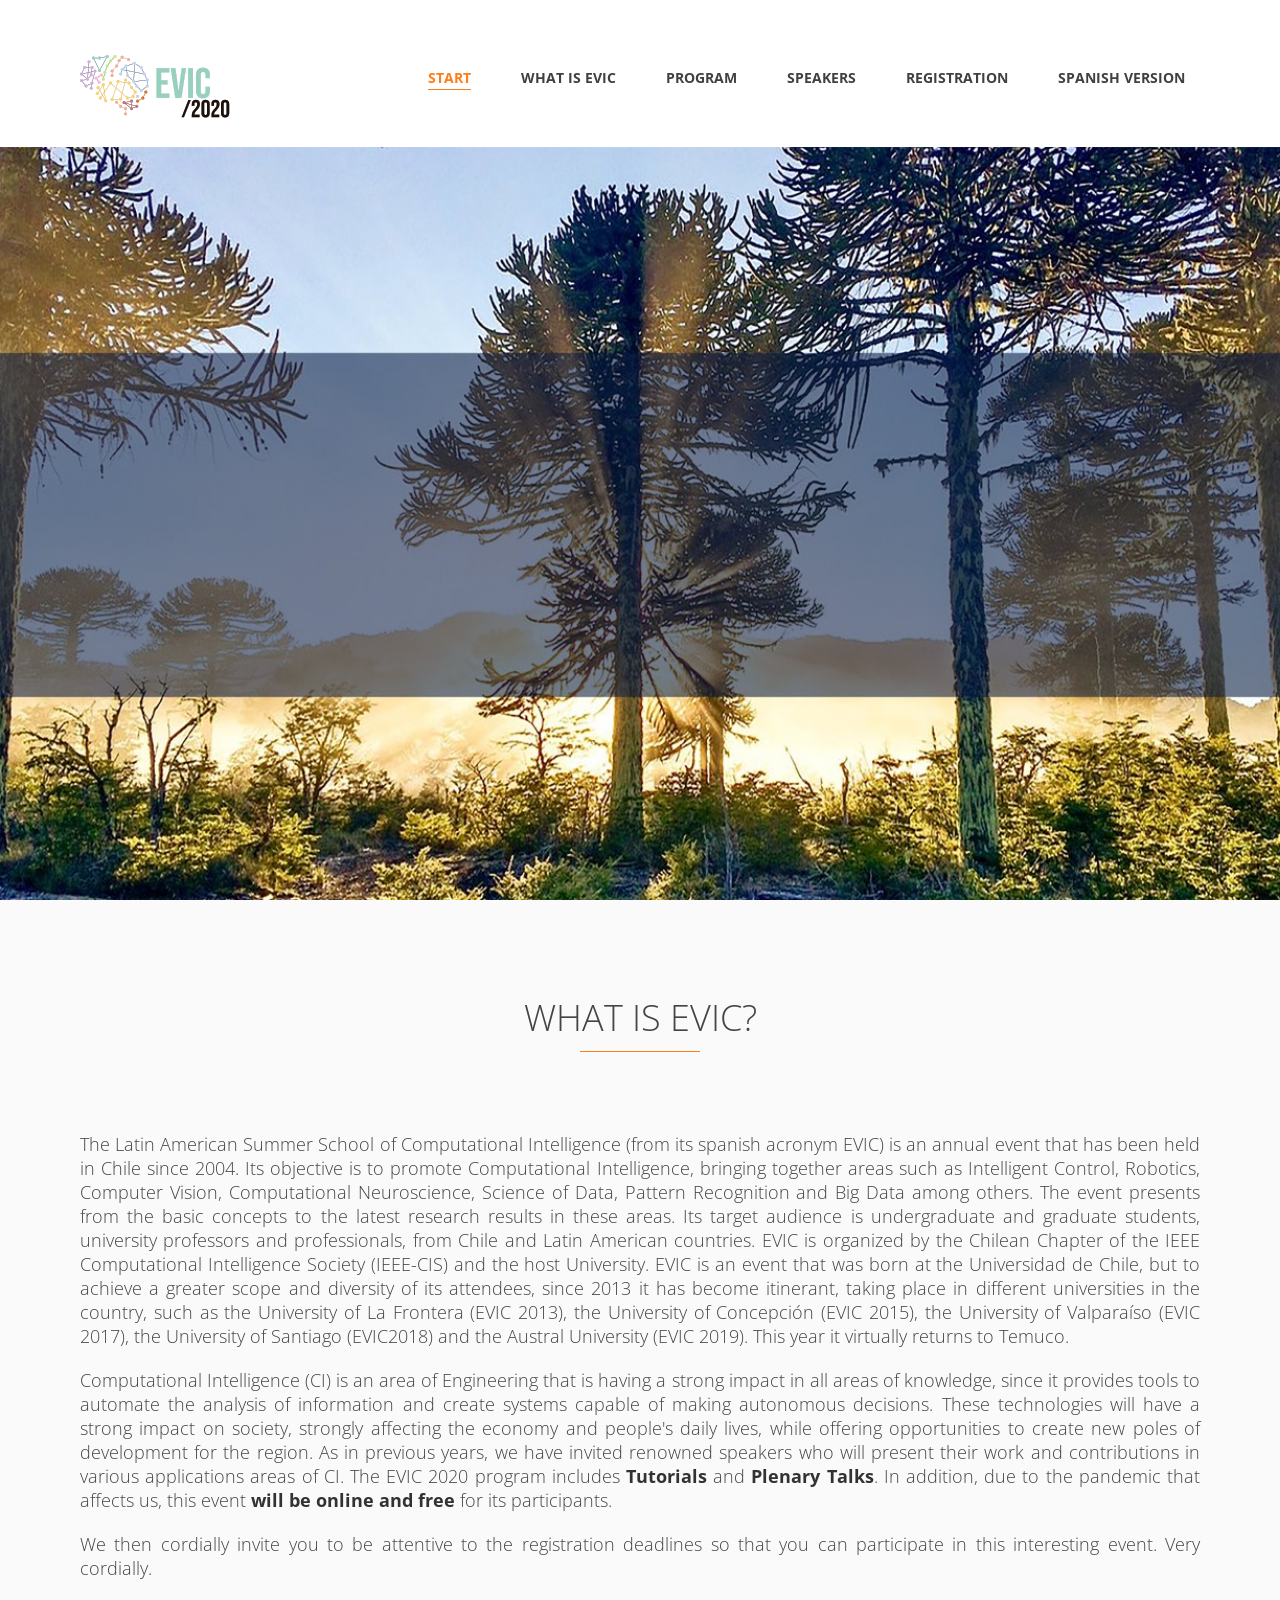
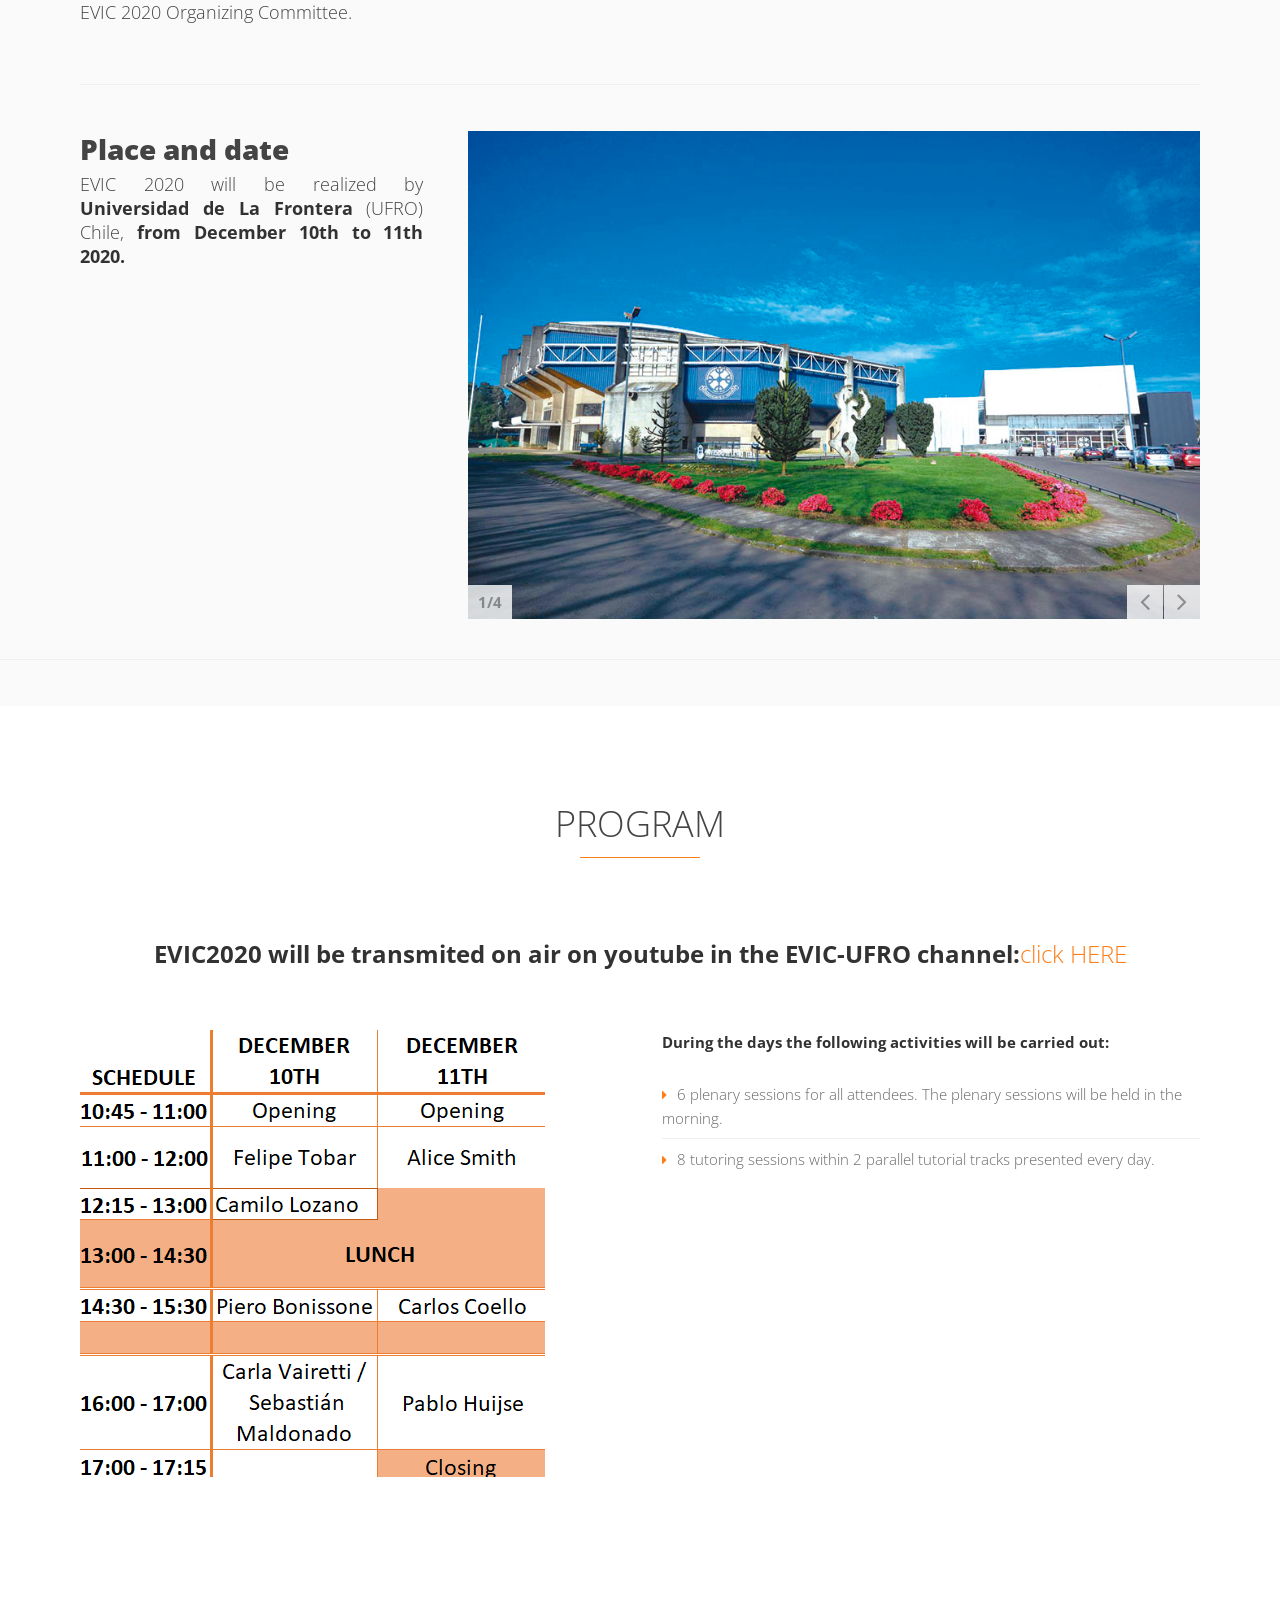
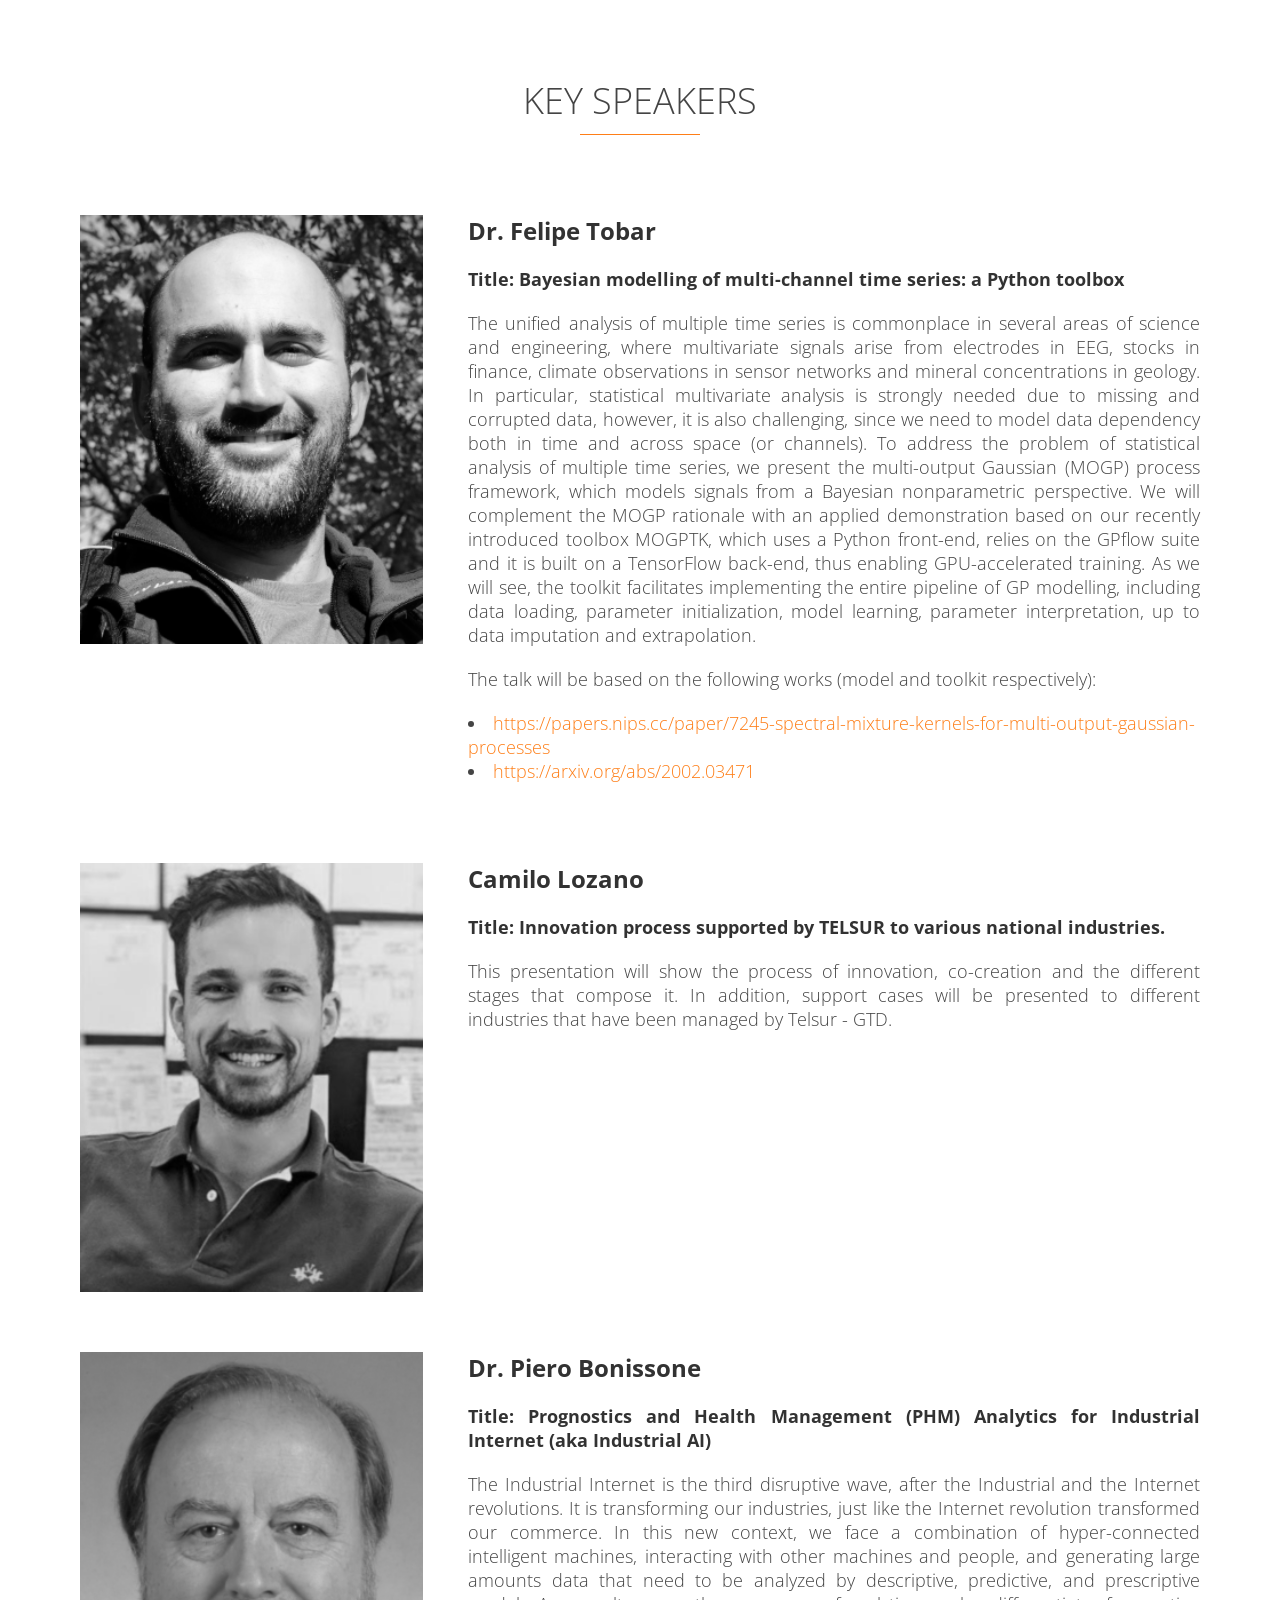
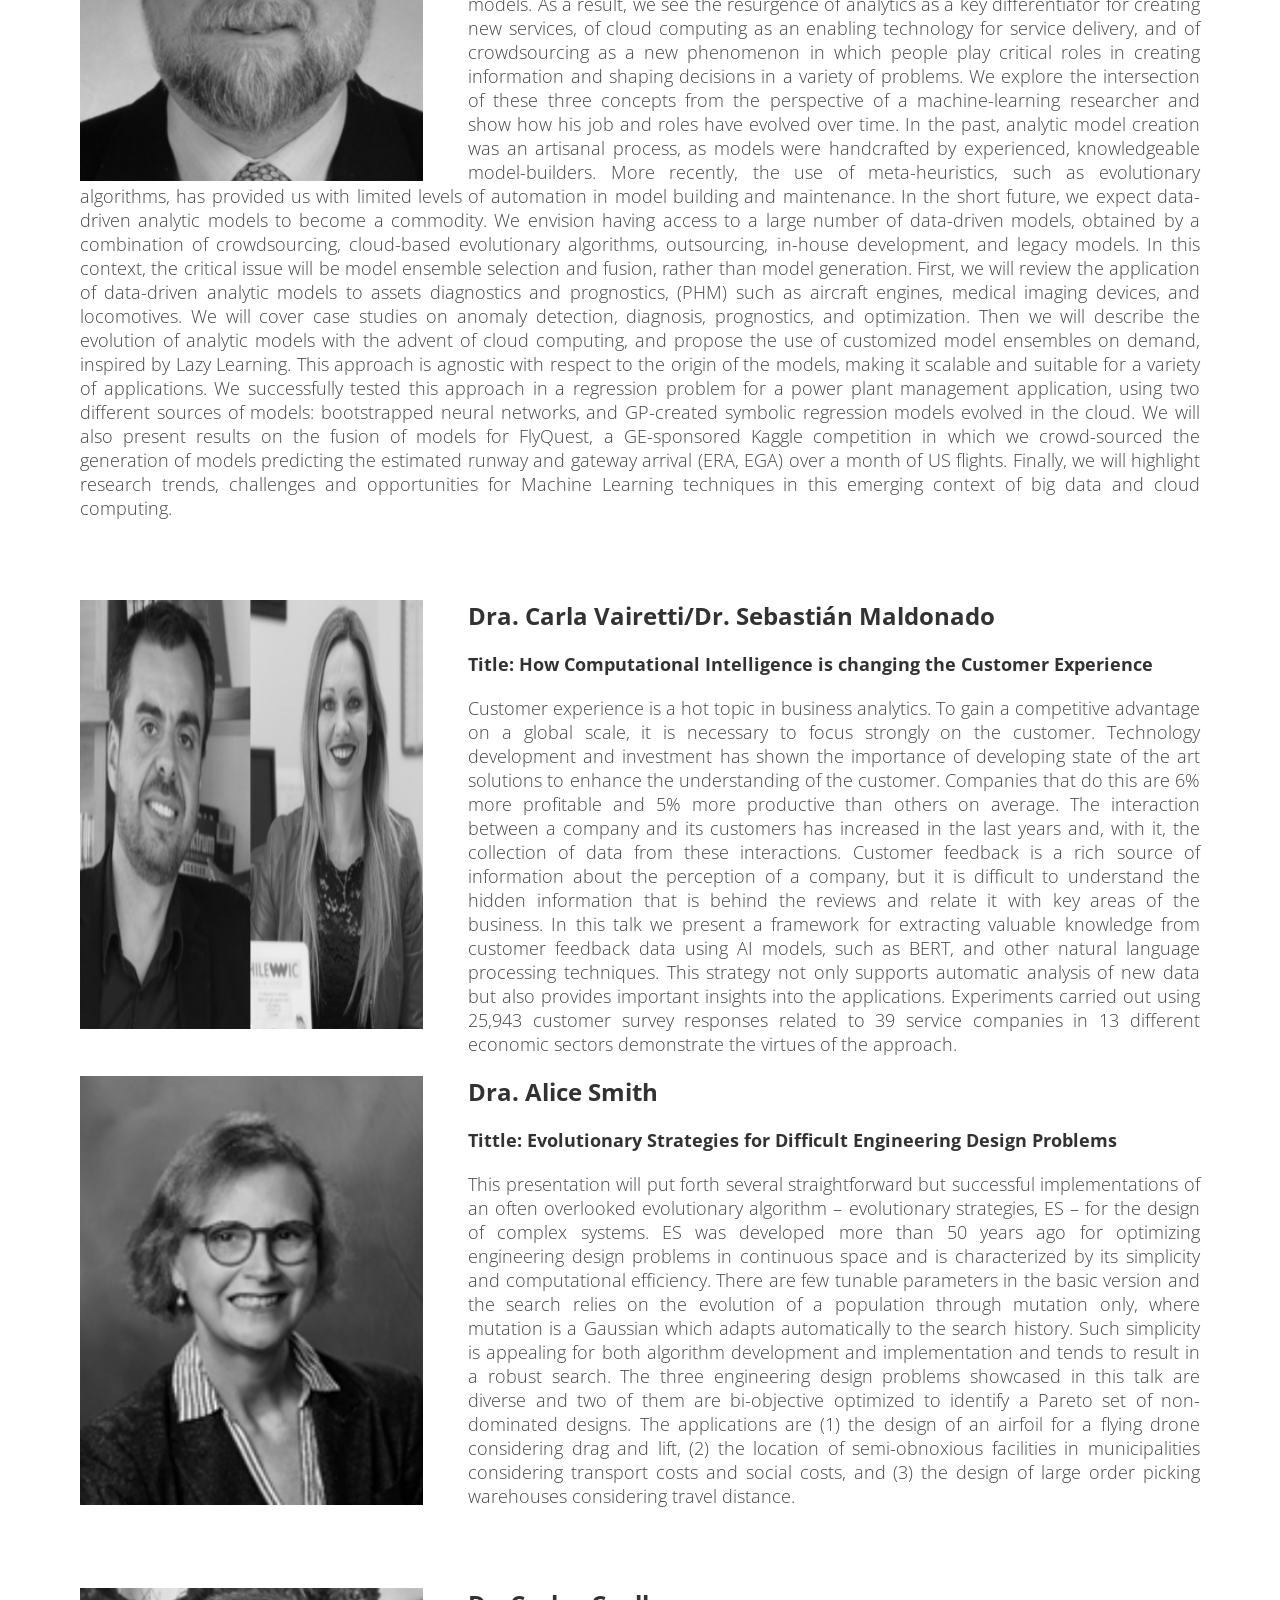
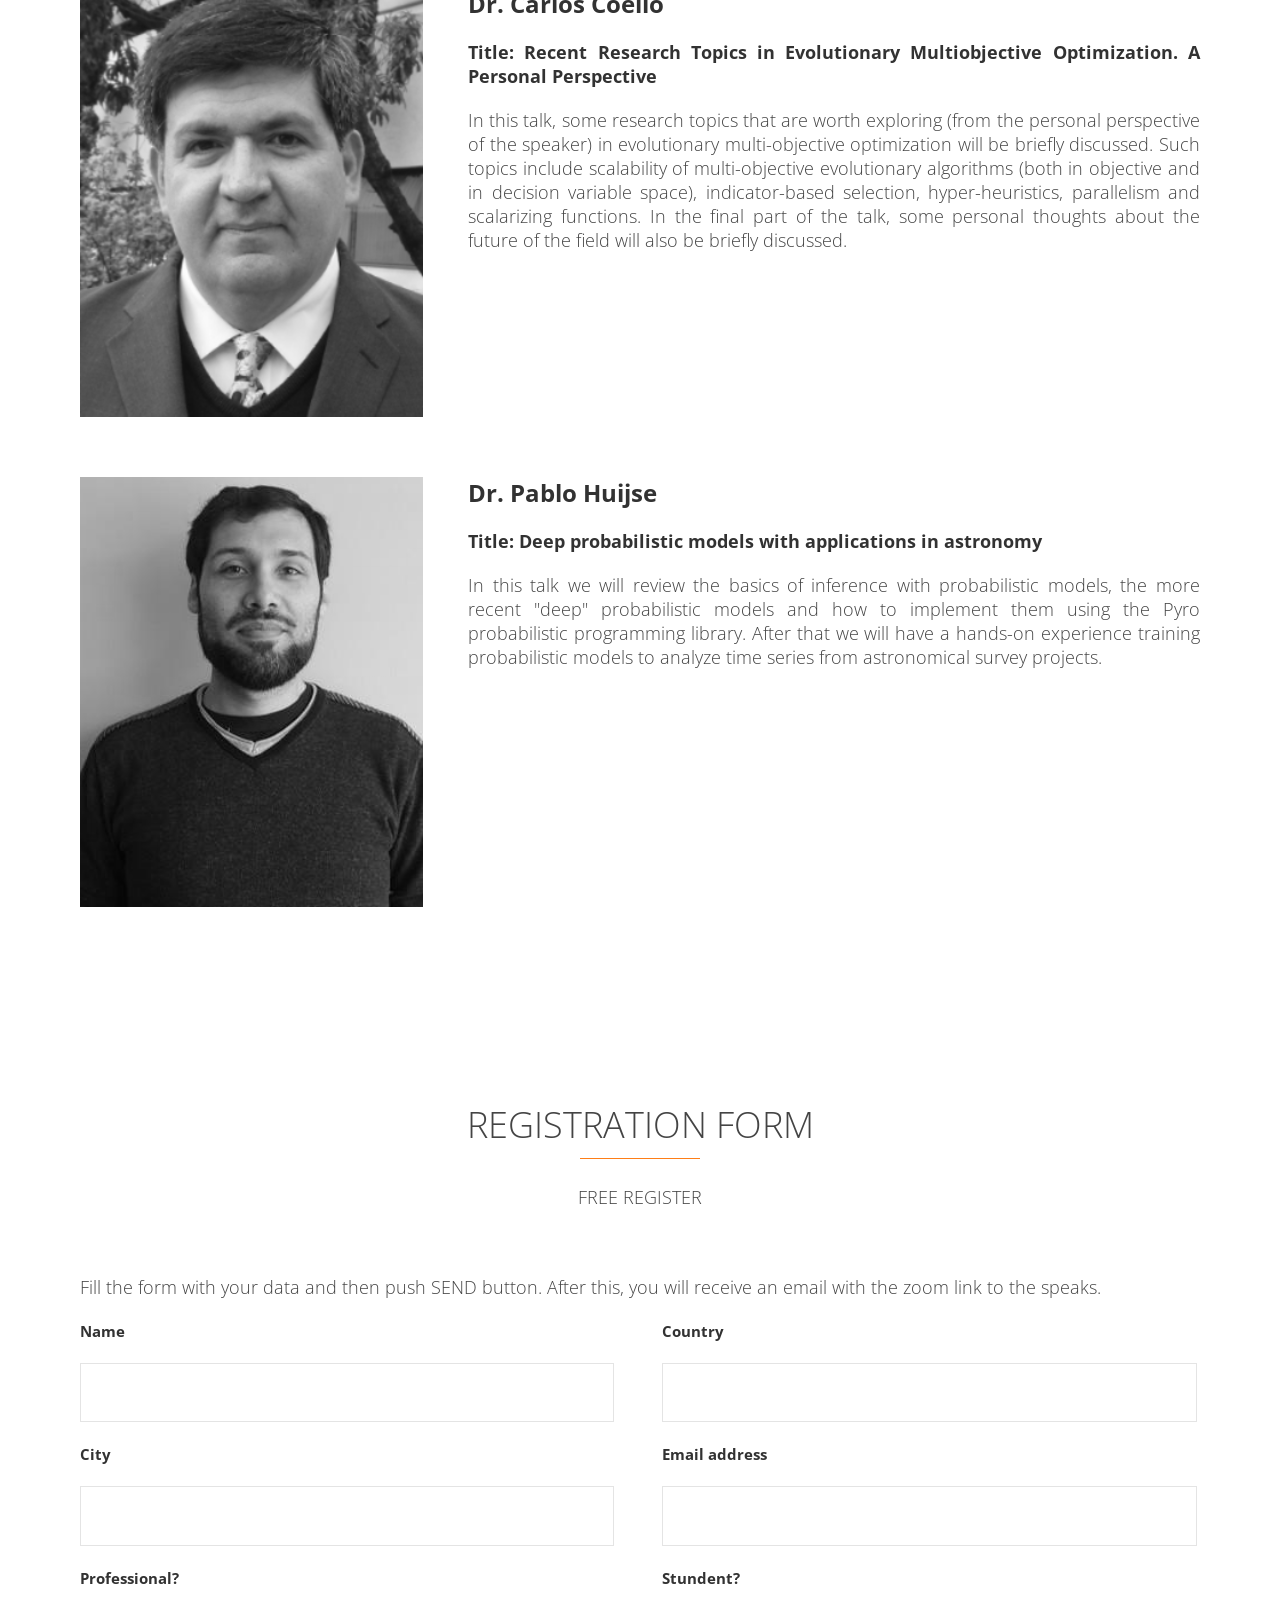
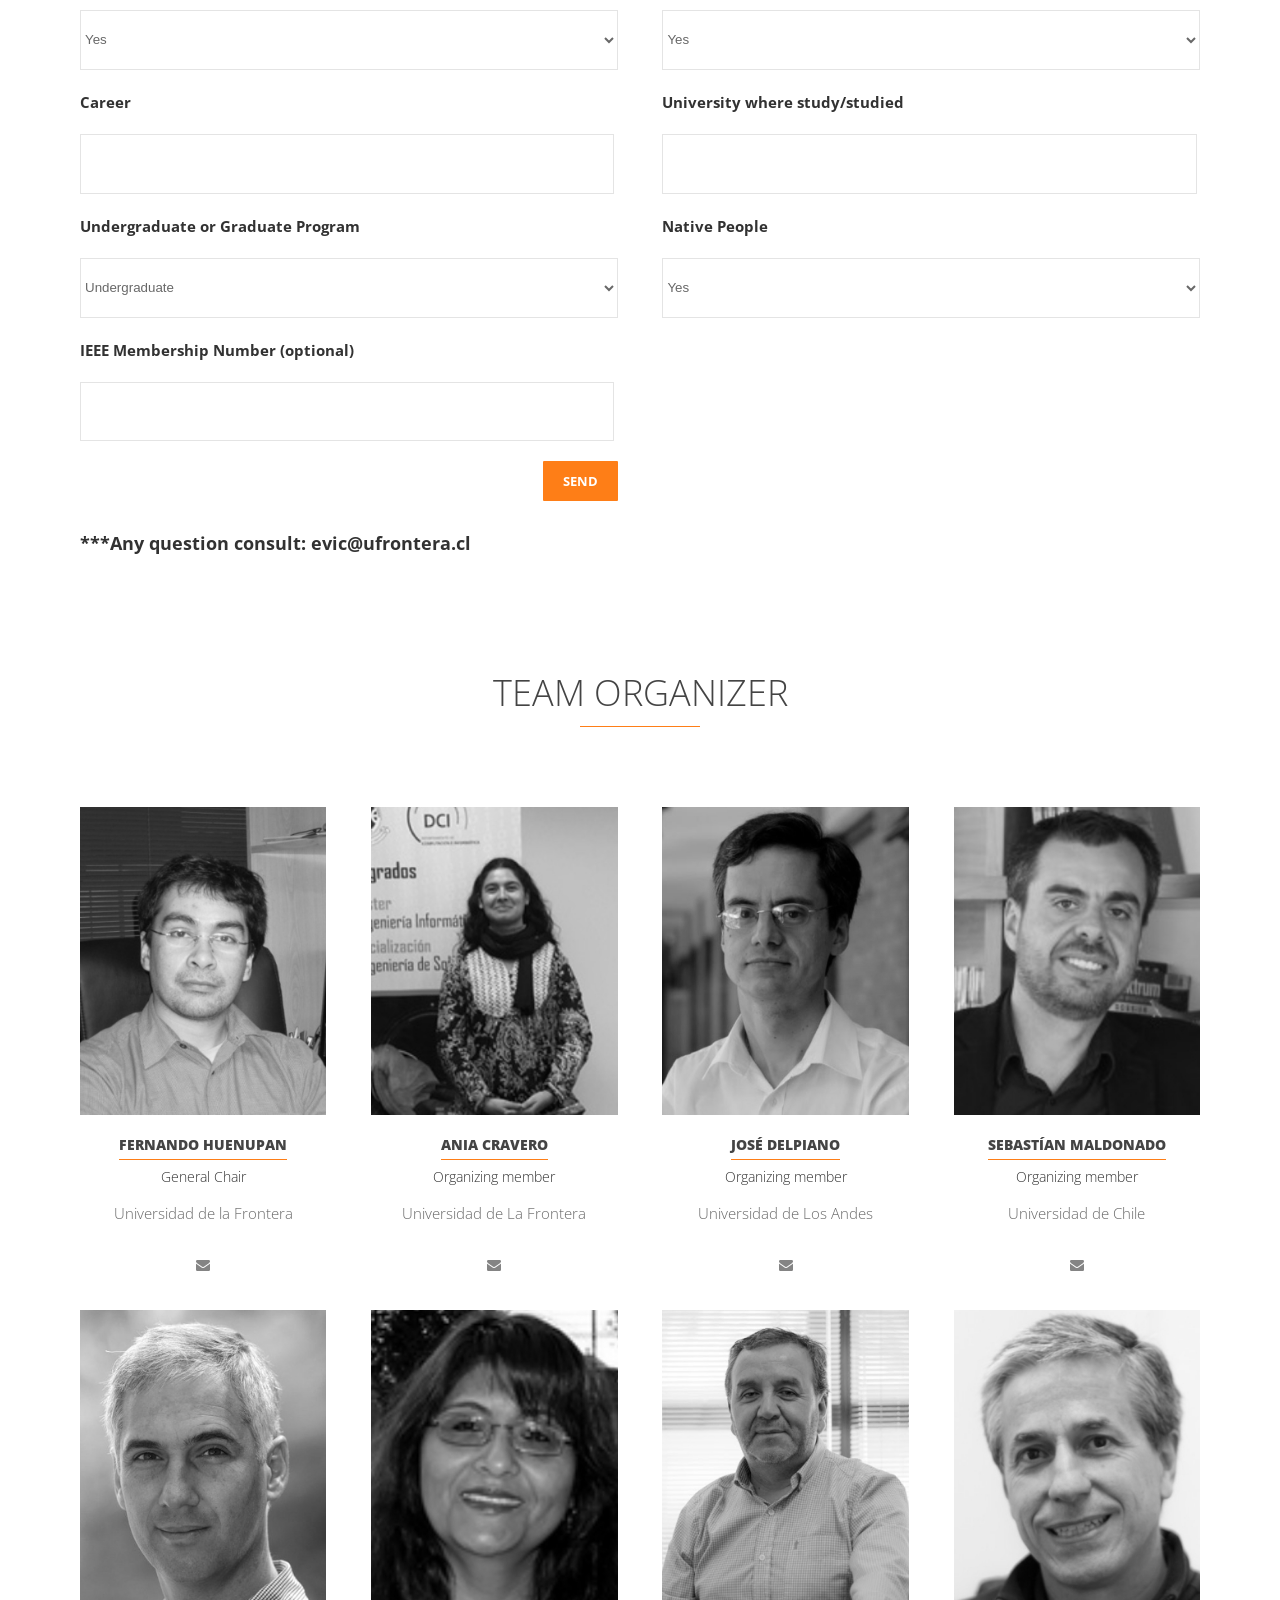
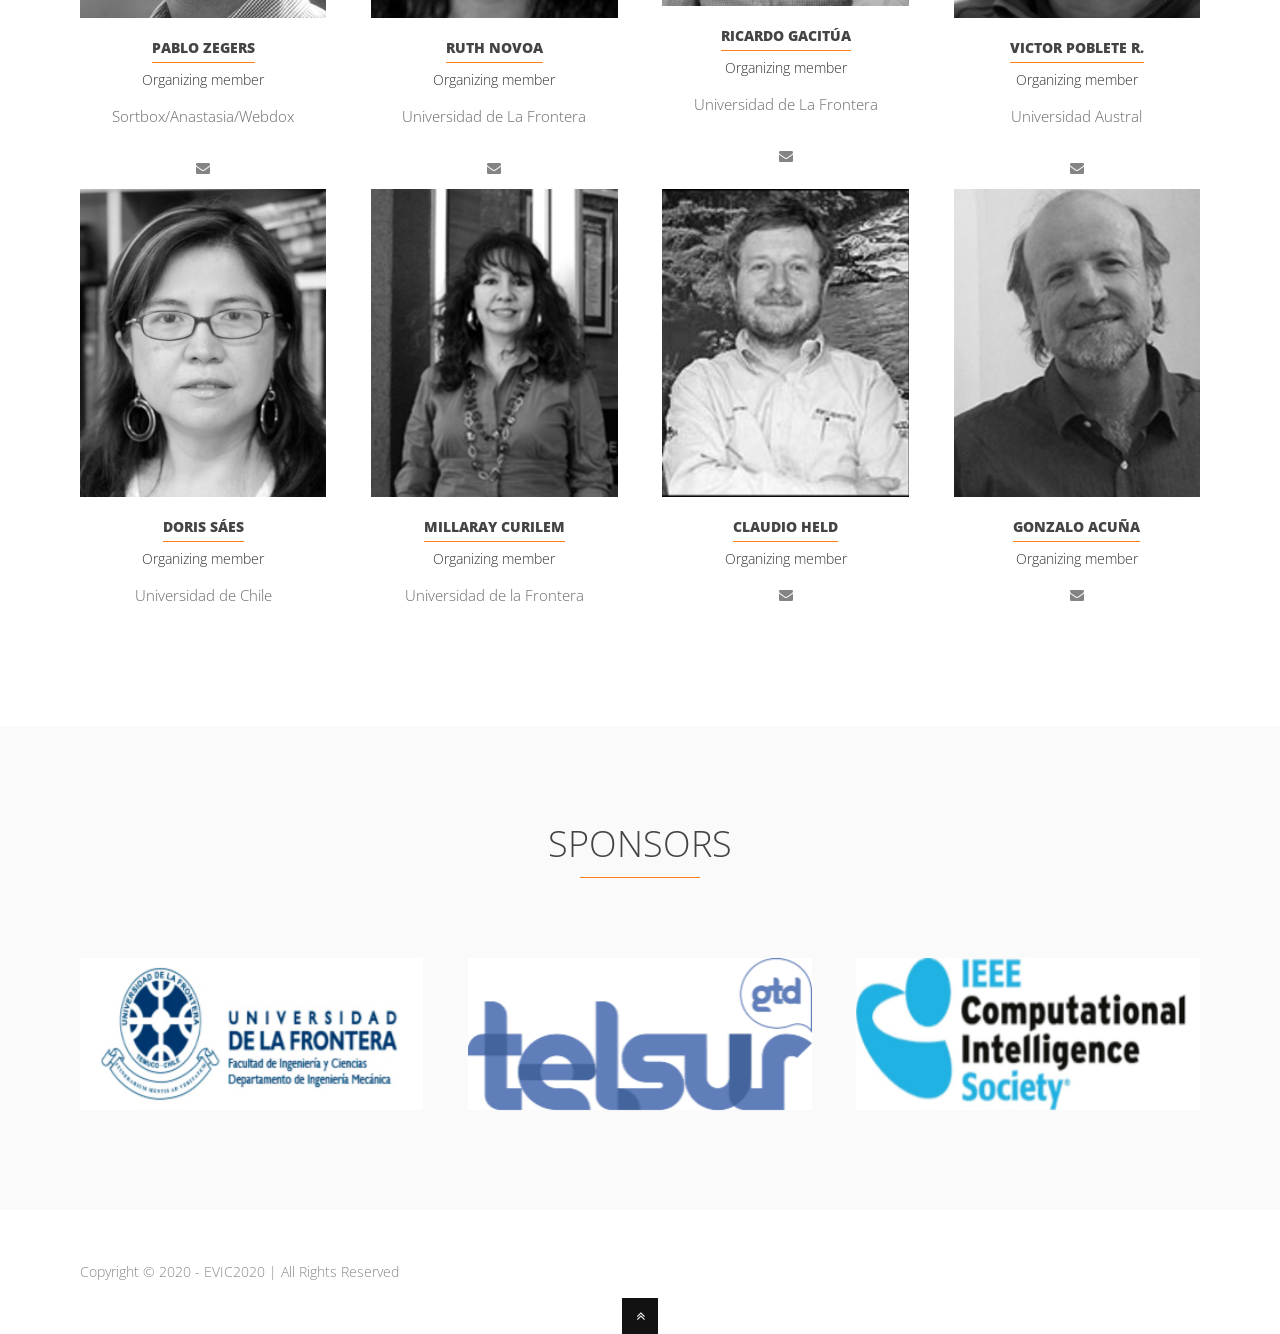
==== commit d85c76b8: "se añadio que va a ser via youtube" ====
--- a/index_ingles.html
+++ b/index_ingles.html
@@ -64,7 +64,7 @@
 							<li><a href="javascript:void(0)" onclick="window.location.href='#programa'"><span>PROGRAM</span></a></li>
 							<li><a href="javascript:void(0)" onclick="window.location.href='#presentadores'"><span>SPEAKERS</span></a></li>
 							<li><a href="javascript:void(0)" onclick="window.location.href='#inscripcion'"><span>REGISTRATION</span></a></li>	
-							<li><a class="external" href="index.html"><span>SPANISH</span></a></li>
+							<li><a class="external" href="index.html"><span>SPANISH VERSION</span></a></li>
 						</ul>
 					</nav><!--end navigation-->
 				</div><!--end three-fourth-->
@@ -96,11 +96,14 @@
 								 data-start="500" 
 								 data-easing="easeOutExpo">
 								 <h1>EVIC 2020</h1>
-					 			 <div class="fancy-caption" style="width: 365px">
+					 			 <div class="fancy-caption" style="width: 500px">
 										<div class="fancy-slider-info">Since 2004</div>
 										<div class="fancy-slider-caption">Summer school</div> 
 										<div class="fancy-slider-caption">in computational</div>
 										<div class="fancy-slider-caption">intelligence</div>
+										<div class="fancy-slider-caption">Free registration</div>
+										<div class="fancy-slider-caption">Transmission on youtube</div>
+
 								</div>
 								</div>
 							</div>				
@@ -135,12 +138,11 @@
 
 
 				<div class="separator"></div>
-				<div class="percent-one-half box fadeInDown">
+				<div class="percent-one-third box fadeInDown">
 					<h1 class="bold-style">Place and date</h1>
-					<h3><p ALIGN="justify">EVIC 2020 will be realized by<strong>Universidad de La Frontera</strong> (UFRO) Chile, <strong>from December 10th to 11h 2020.</strong></p></h3>
-					<h3><p align="justify">EVIC will be held joinly with the <strong>IEEE Latin American Conference on Computational Intelligence</strong> LA-CCI 2020 (November 4 to 6, 2020).</p></h3>
+					<h3><p ALIGN="justify">EVIC 2020 will be realized by <strong>Universidad de La Frontera</strong> (UFRO) Chile, <strong>from December 10th to 11th 2020.</strong></p></h3>
 				</div>
-				<div class="percent-one-half column-last">
+				<div class="percent-two-third column-last">
 					<div class="portfolio-slider-wrapper">
 						<div class="portfolio-slider owl-carousel">
 							<div class="slider-item">
@@ -170,8 +172,11 @@
 			
 				<h1 class="section-title">Program</h1>	
 				<div class="space"></div>					
-
+				<div id="message"></div>
+			<h2 align="center" class="centered-wrapper"><strong>EVIC2020 will be transmited on air on youtube in the EVIC-UFRO channel:</strong><a href="https://www.youtube.com/channel/UCS0Z5tyOV1KvortCvrhtjrA" target="_blank">click HERE</a></h2>	
+			<div class="space"></div>
 			<div class="percent-one-half portfolio-inner">
+
 				<a href="images/programa_inglesv3.png" title="Programa EVIC 2020" rel="prettyPhoto"><img src="images/programa_inglesv4.png" alt="Program" /></a>		
 			</div>	
 
@@ -263,7 +268,7 @@
 
 		<div class="percent-two-third column-last">
 			<h2><p ALIGN="justify"><strong>Dra. Alice Smith</strong></h2>
-			<h3><p ALIGN="justify"><strong>Tittle: Evolutionary Strategies for Difficult Engineering Desing Problems</strong></p>
+			<h3><p ALIGN="justify"><strong>Tittle: Evolutionary Strategies for Difficult Engineering Design Problems</strong></p>
 			    <p ALIGN="justify">This presentation will put forth several straightforward but successful implementations of an often overlooked evolutionary algorithm – evolutionary strategies, ES – for the design of complex systems. ES was developed more than 50 years ago for optimizing engineering design problems in continuous space and is characterized by its simplicity and computational efficiency.  There are few tunable parameters in the basic version and the search relies on the evolution of a population through mutation only, where mutation is a Gaussian which adapts automatically to the search history.  Such simplicity is appealing for both algorithm development and implementation and tends to result in a robust search.  The three engineering design problems showcased in this talk are diverse and two of them are bi-objective optimized to identify a Pareto set of non-dominated designs.  The applications are (1) the design of an airfoil for a flying drone considering drag and lift, (2) the location of semi-obnoxious facilities in municipalities considering transport costs and social costs, and (3) the design of large order picking warehouses considering travel distance.</p> 
 			</h3>
 		</div> 
